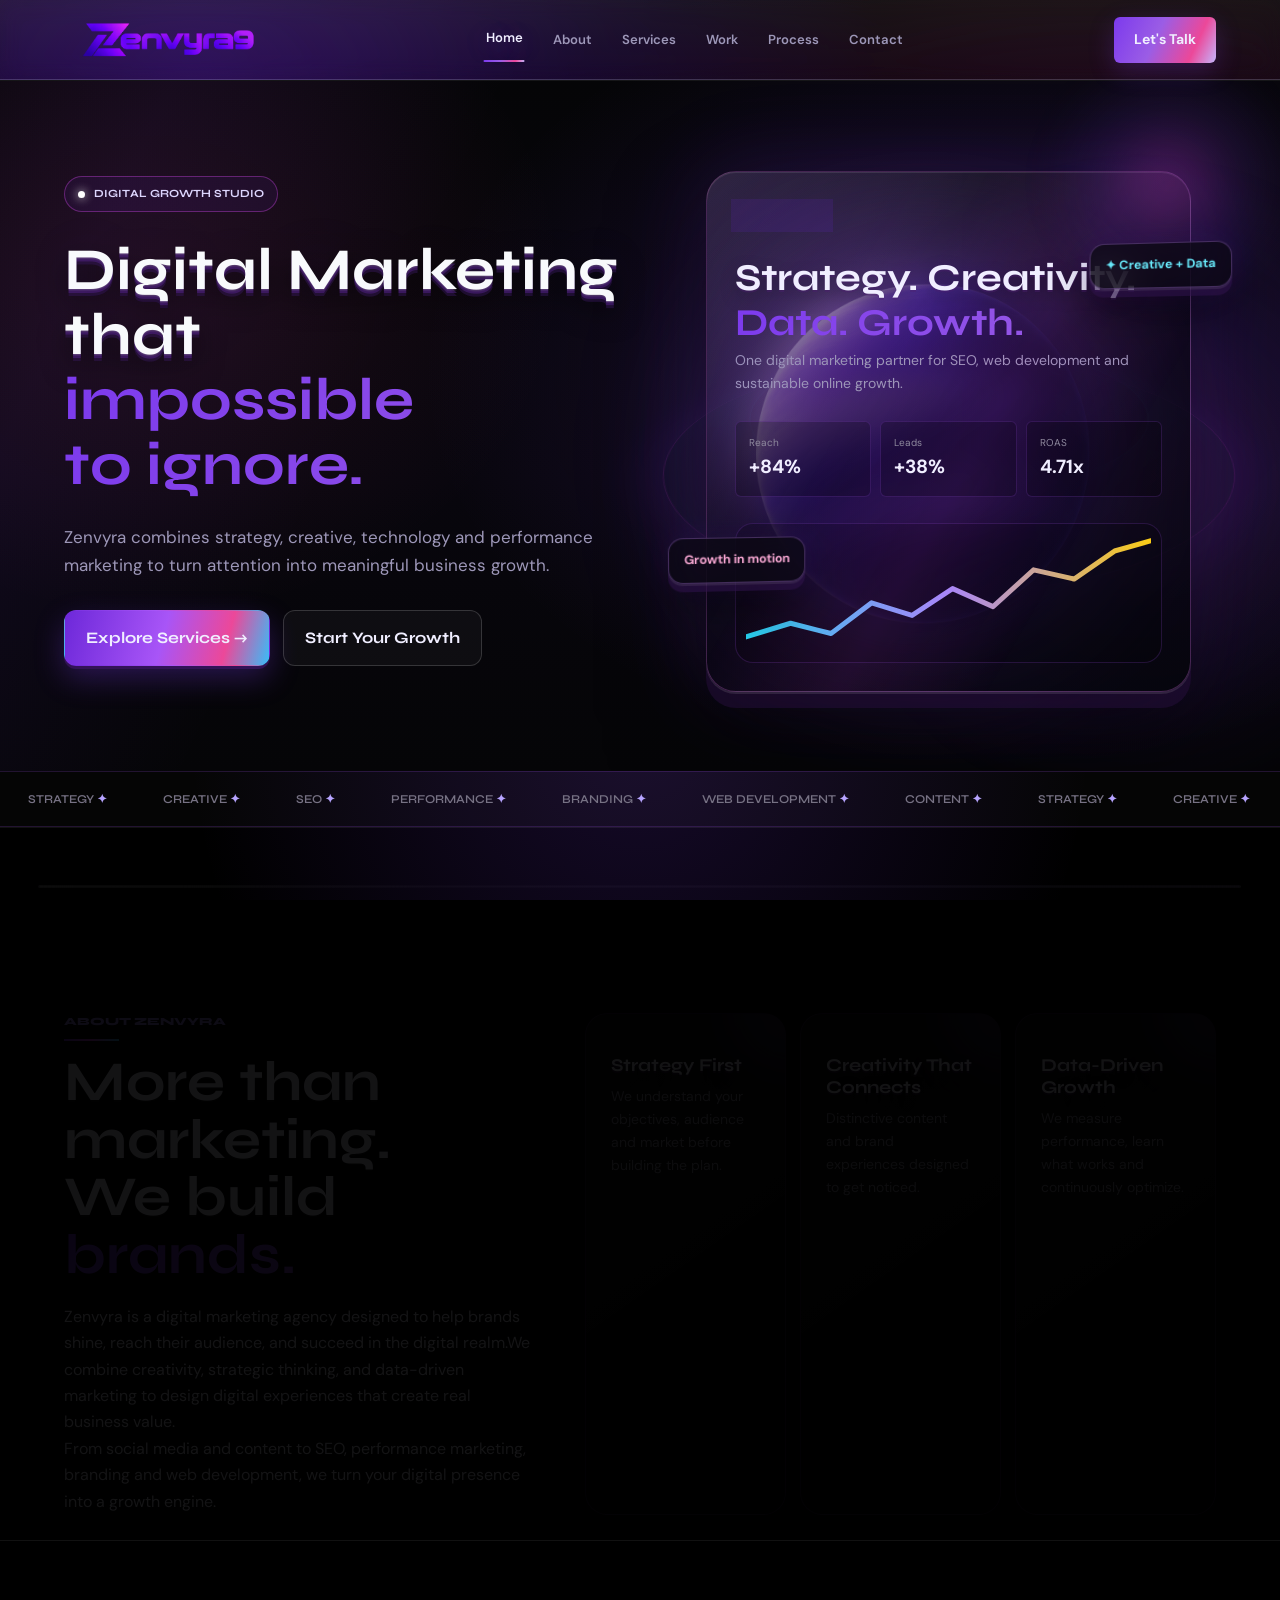
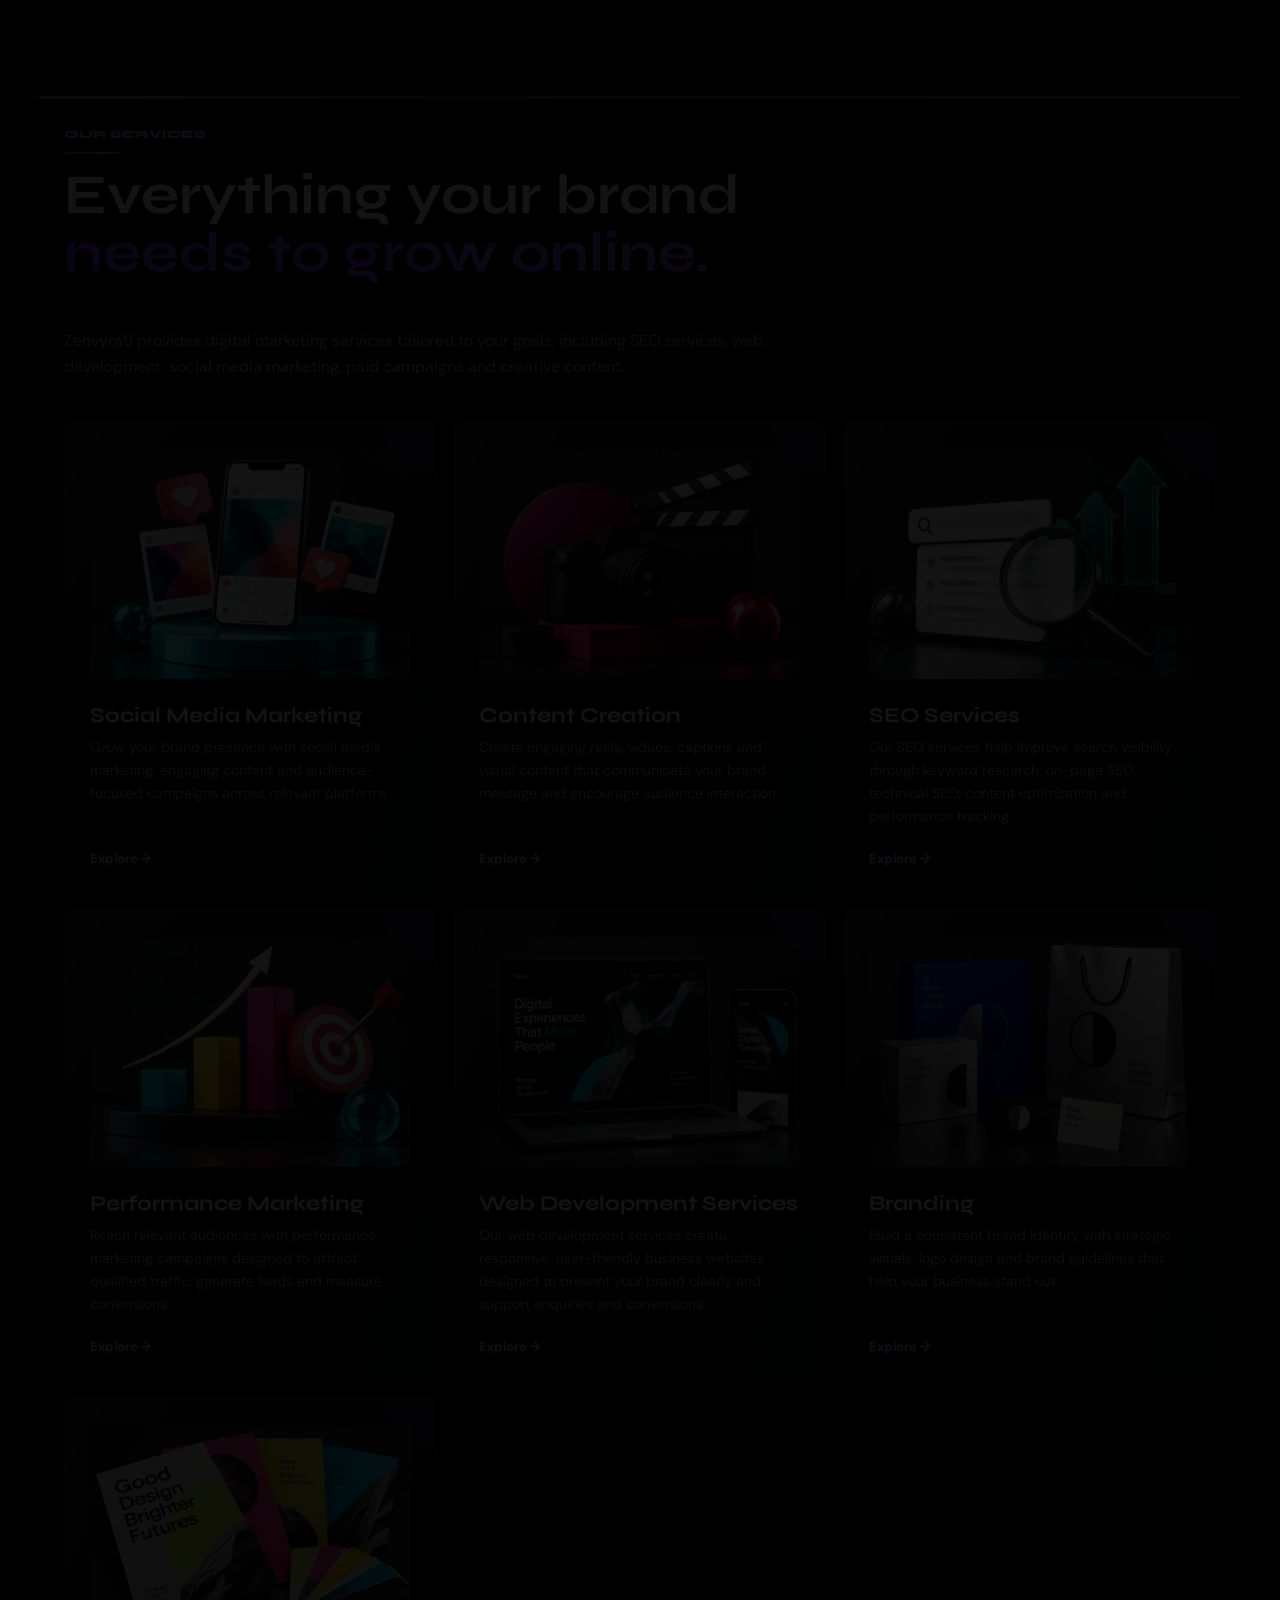
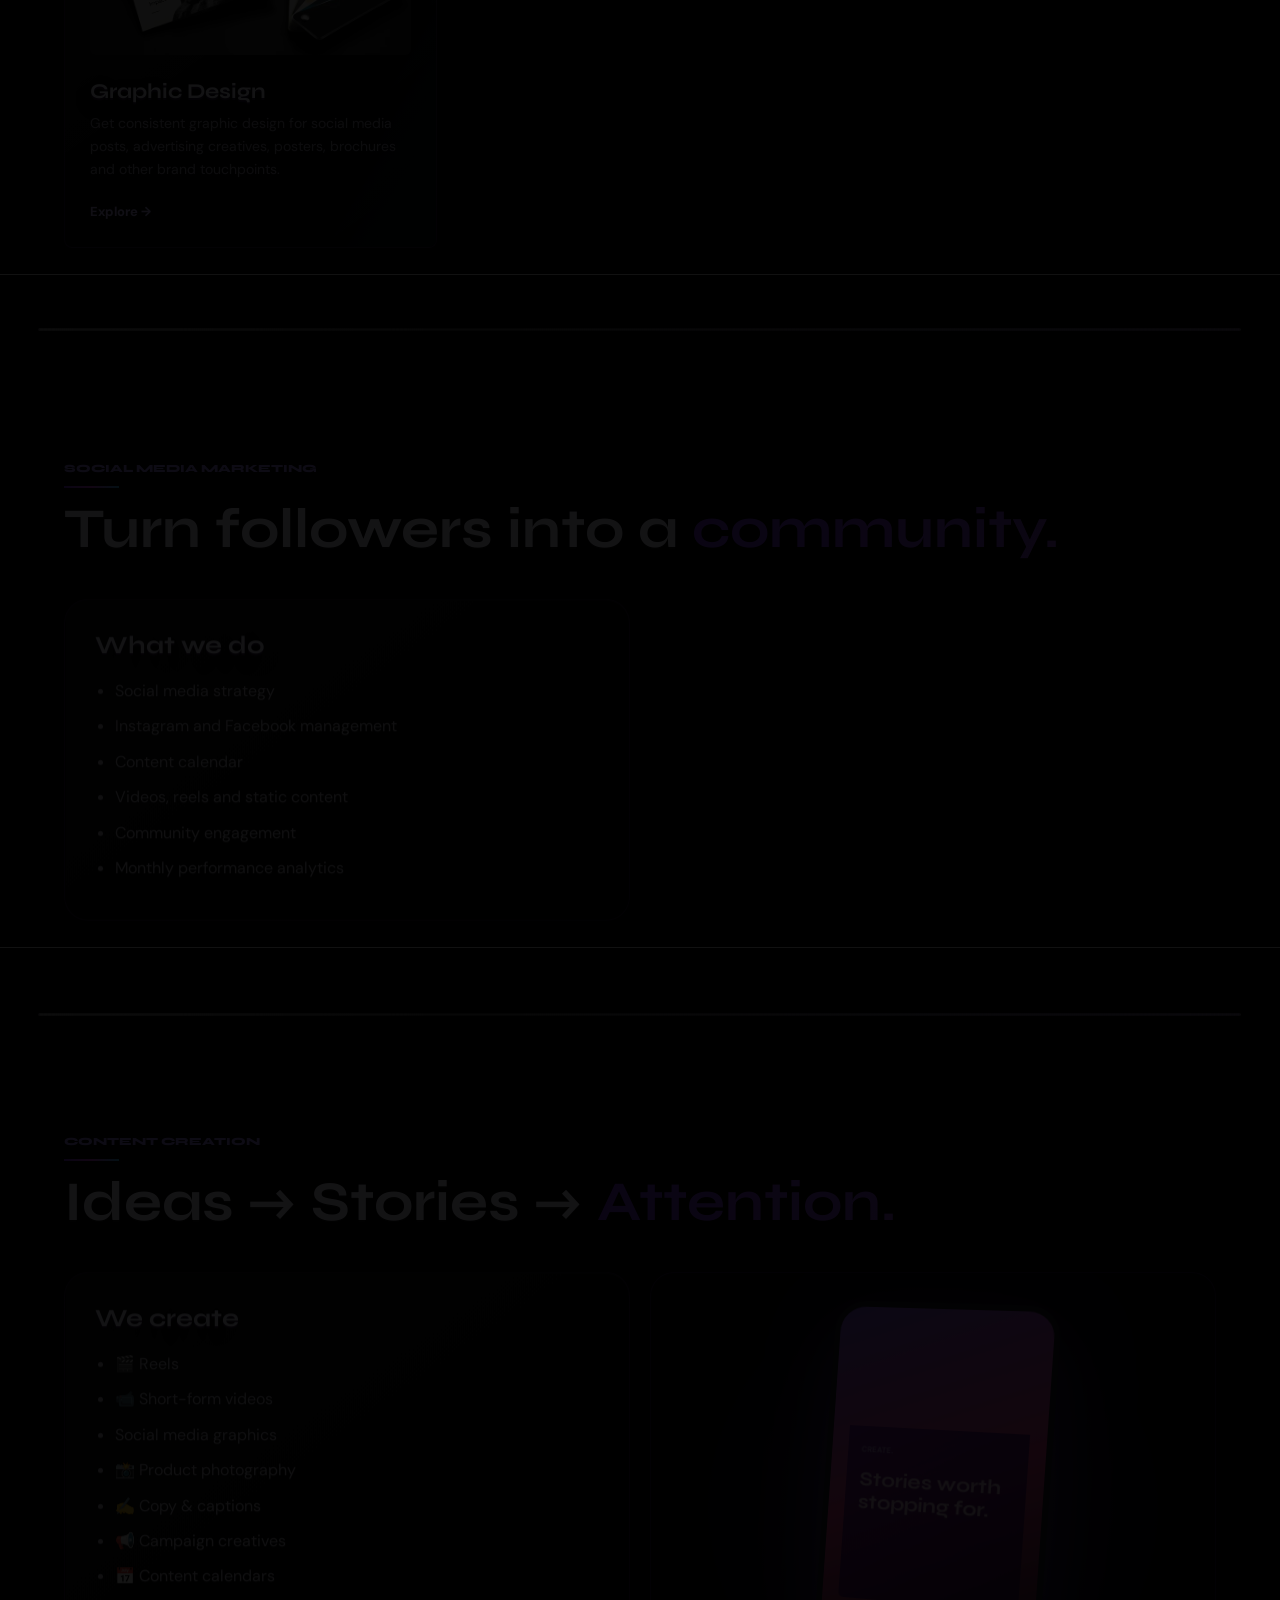
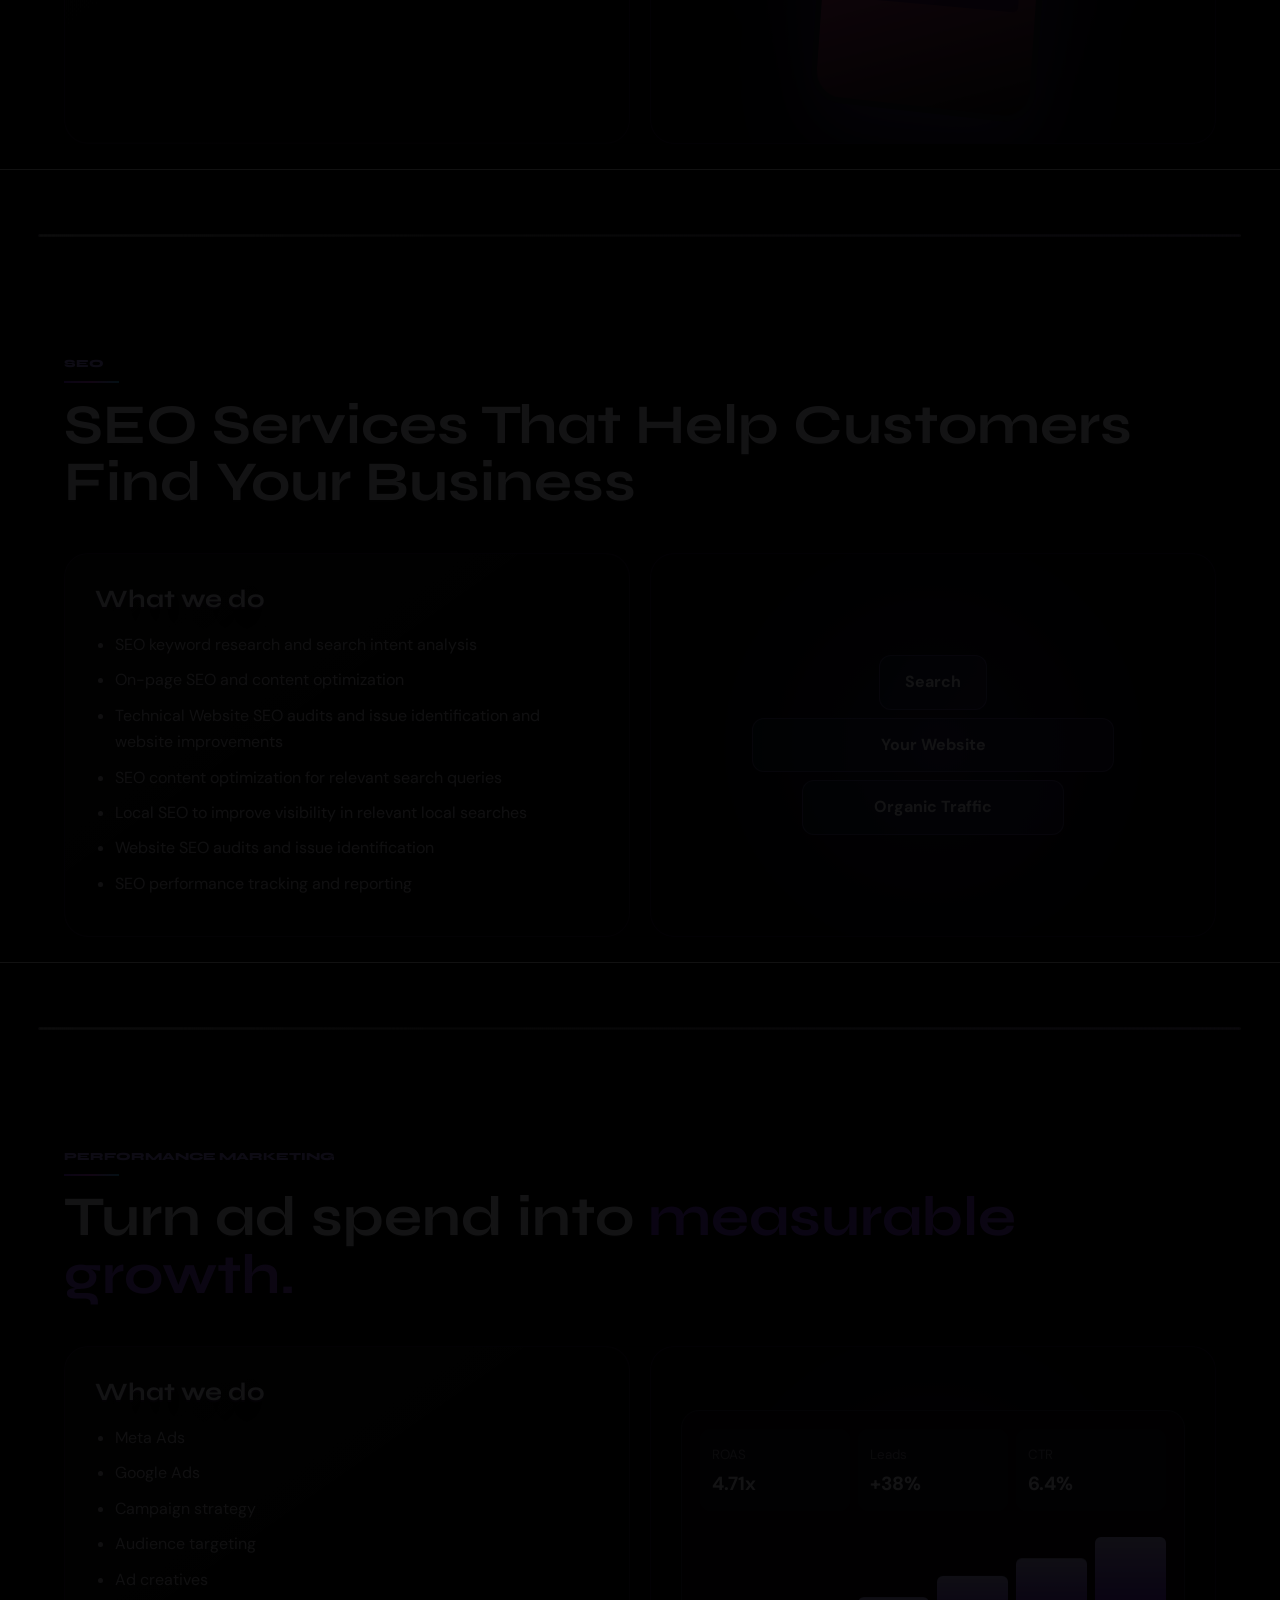
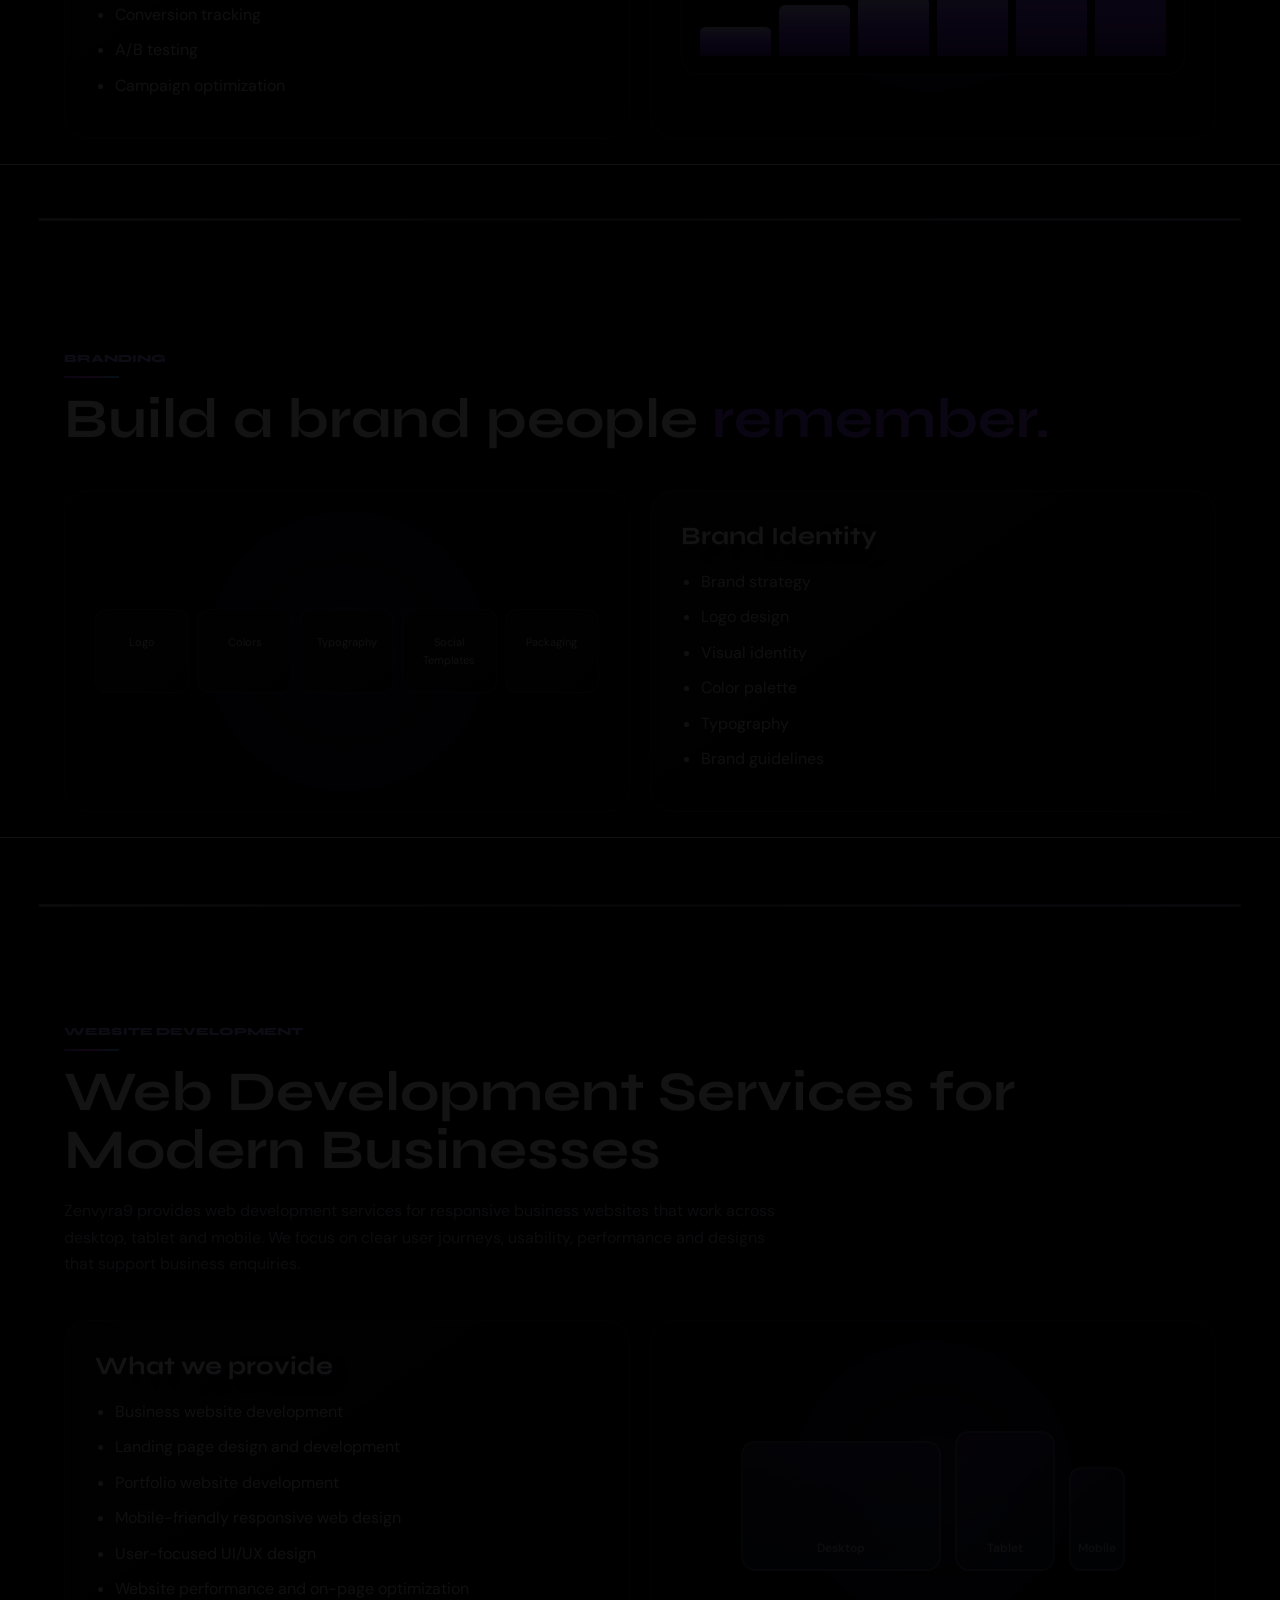
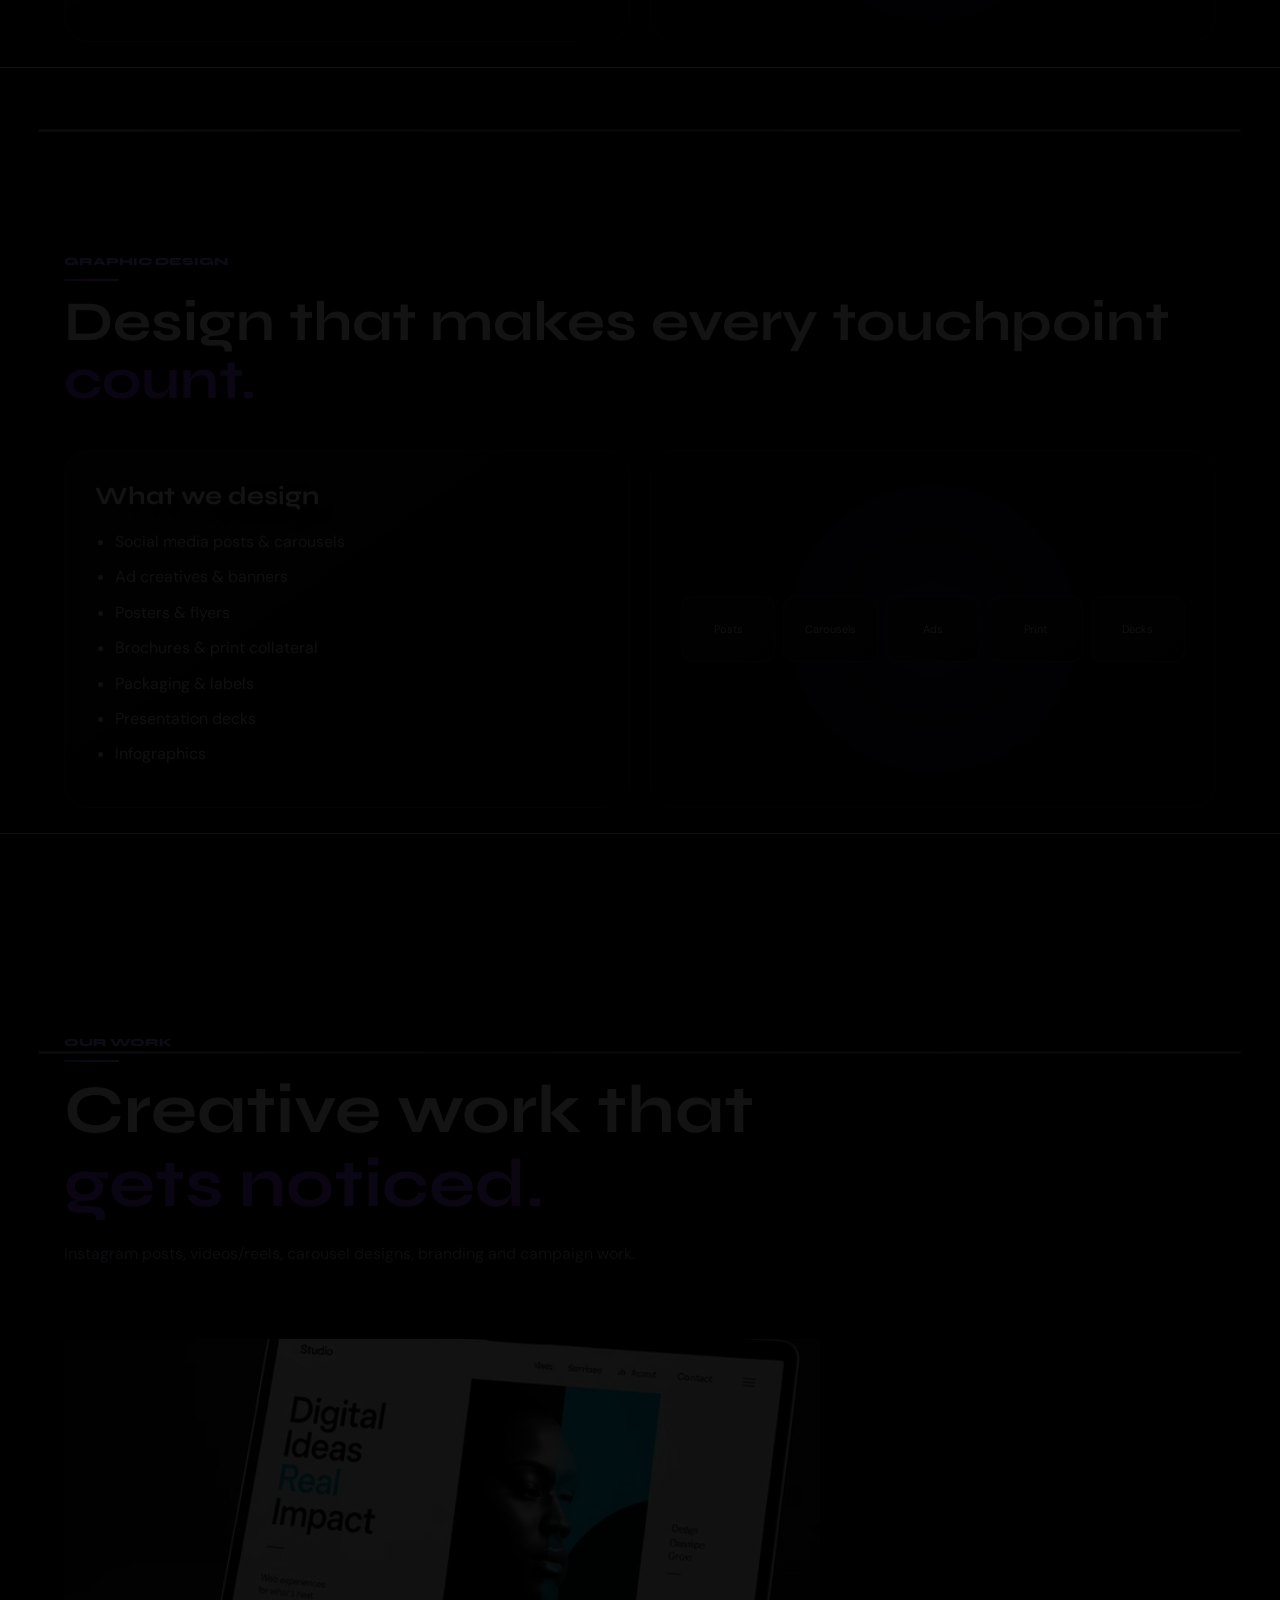
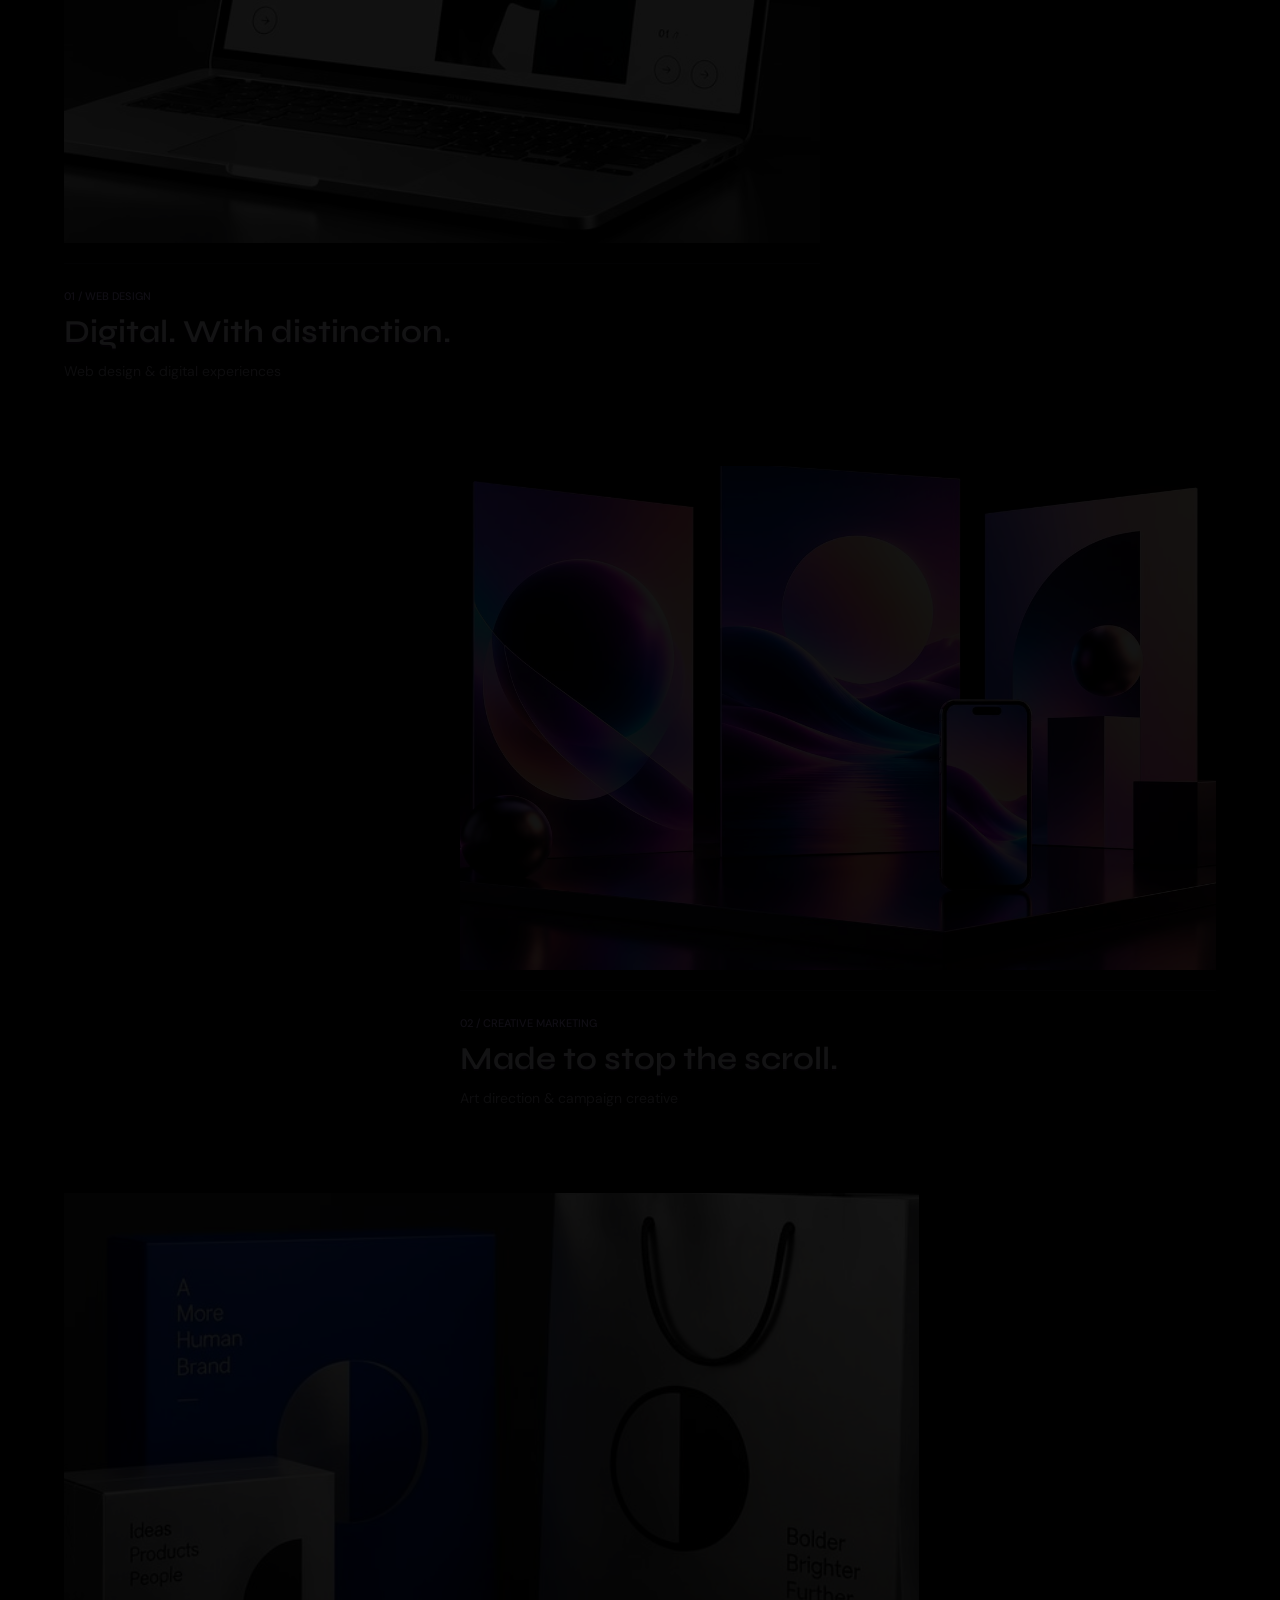
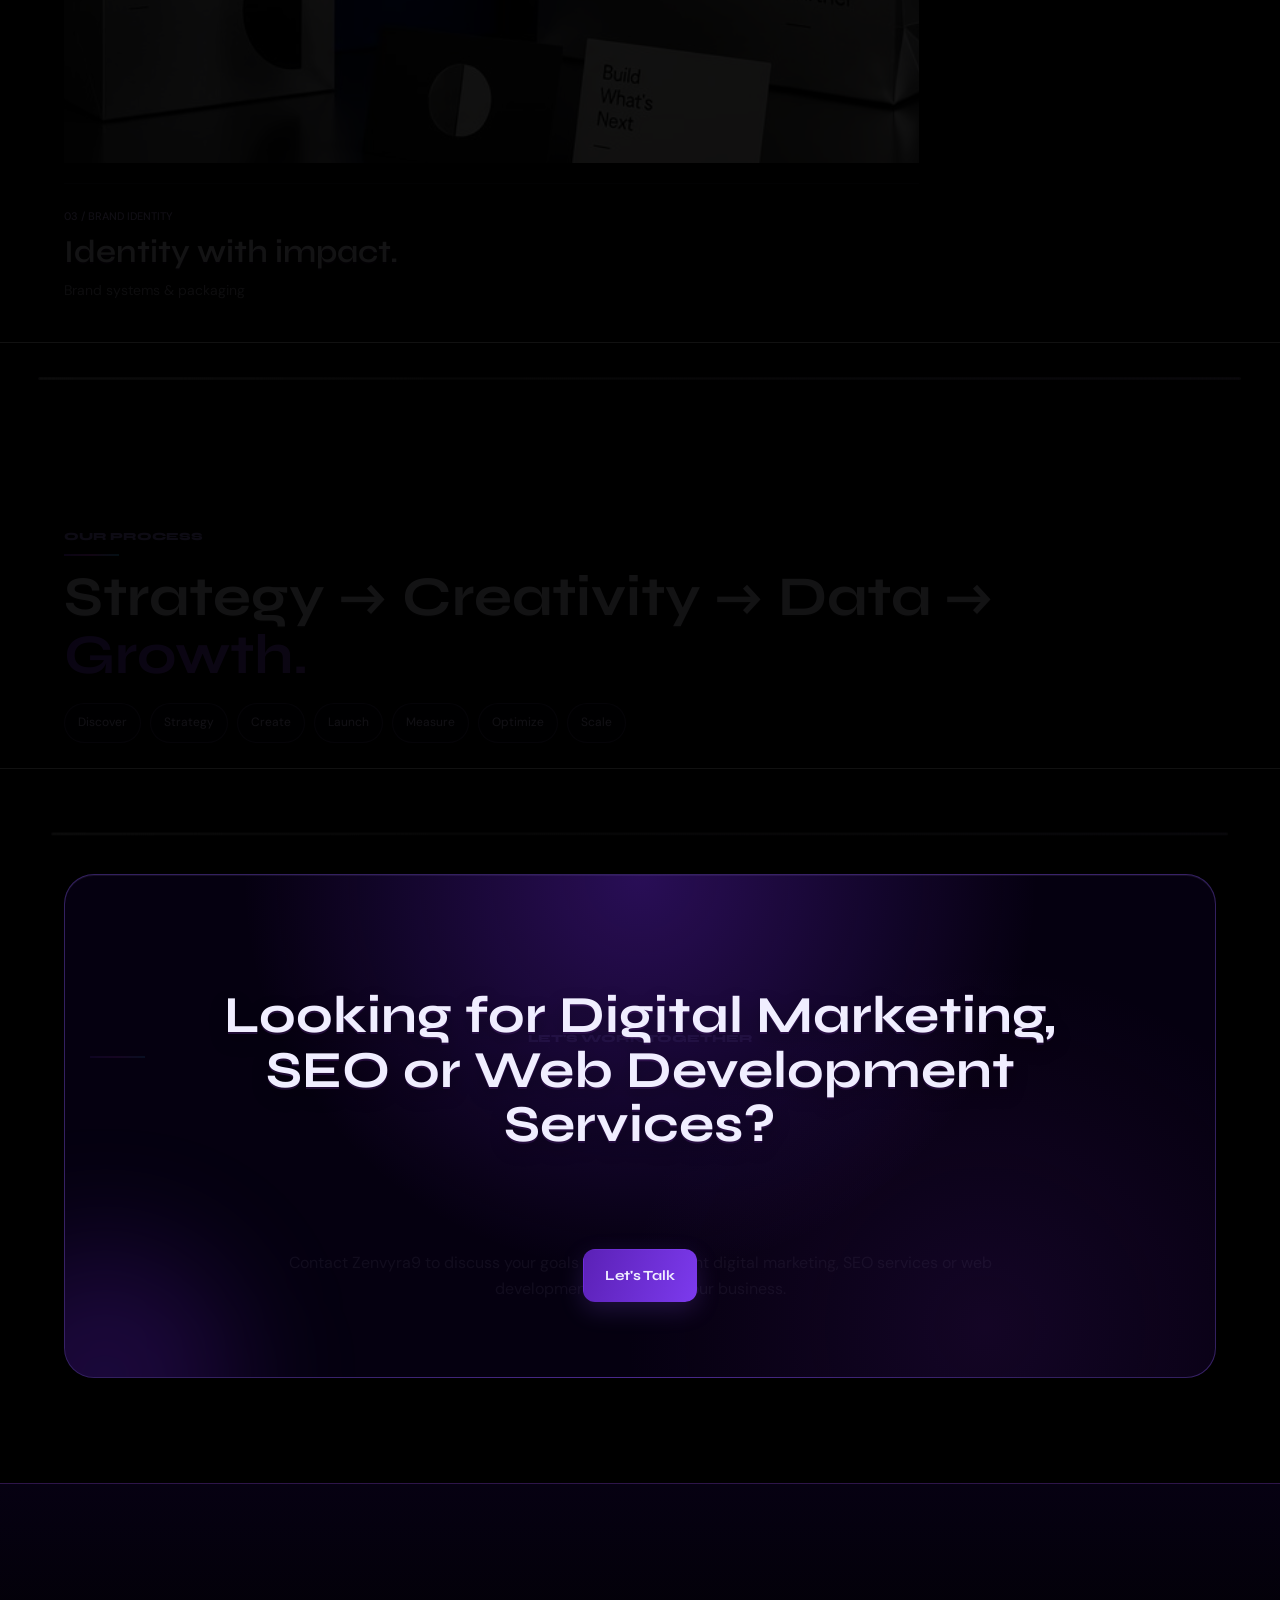
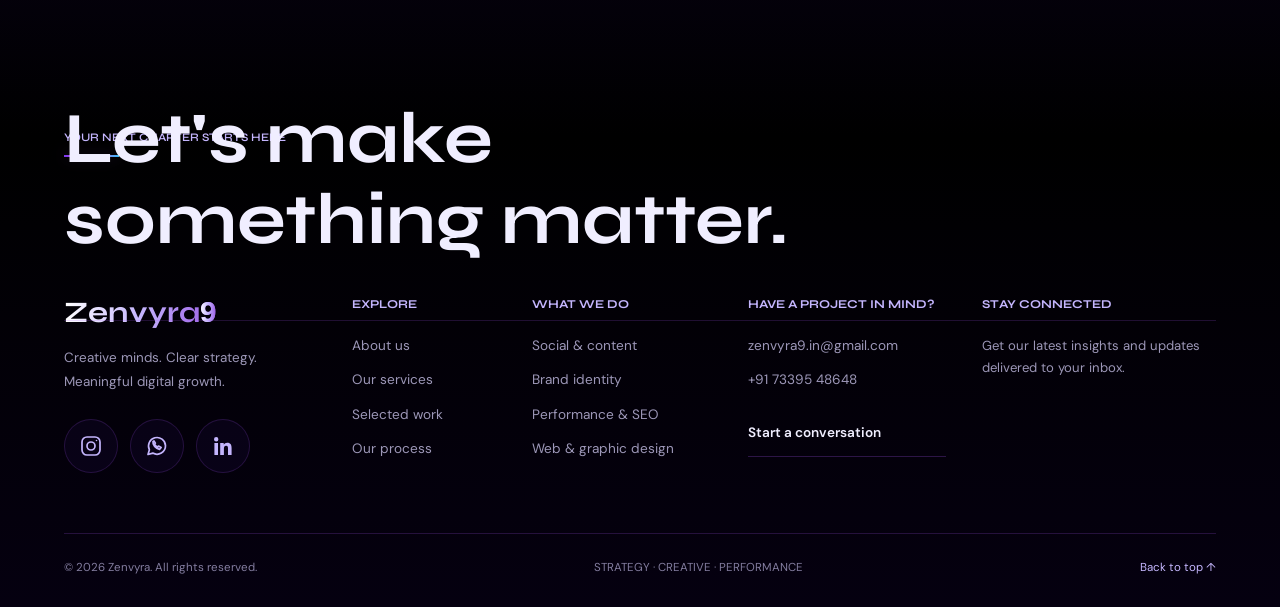
==== index.html @ d514da2b "gsc4" ====
<!doctype html>
<html lang="en">
  <head>
    <meta charset="utf-8" />
    <meta name="viewport" content="width=device-width,initial-scale=1" />
    <!-- title  -->
    <title>Zenvyra9 | Digital Marketing Agency</title>

    <!-- meta description  -->
    <meta
      name="description"
      content="Zenvyra9 is a digital marketing agency offering SEO, Google Ads, Meta Ads, social media marketing, and web development to grow your business. "
    />
    <!-- google fonts -->
    <link rel="preconnect" href="https://fonts.googleapis.com" />
    <link
      href="https://fonts.googleapis.com/css2?family=DM+Sans:wght@400;500;600;700&family=Syne:wght@400;500;600;700;800&display=swap"  
      rel="stylesheet"
    />
    <link rel="stylesheet" href="style.css" />
    <!-- icon -->
    <link rel="icon" href="/favicon.png" type="image/png" />

    <!-- site name -->
    <meta name="og:site_name" content="Zenvyra9" />
    <meta name="application-name" content="Zenvyra9" />

    <!-- canonical tag  -->
    <link rel="canonical" href="https://zenvyra9.vercel.app/" />

    <!-- robot tag -->
    <meta name="robots" content="index,follow" />
    <meta name="robots" content="max-image-preview :large" />

    <!-- opengraph tag  -->
    <meta name="og:type" content="website" />
    <meta name="og:title" content="Zenvyra9 | Digital Marketing Agency" />
    <meta
      name="og:description"
      content="Zenvyra9 is a digital marketing agency offering SEO, Google Ads, Meta Ads, social media marketing, and web development to grow your business.  "
    />
    <meta
      name="og:image"
      content="https://zenvyra9.vercel.app/assets/zenvyralogo.jpg"
    />
    <meta name="og:url" content="https://zenvyra9.vercel.app/" />

    <!-- twittercard tag -->
    <meta name="twitter:card" content="summary_large_image" />
    <meta name="twitter:title" content="Zenvyra9 | Digital Marketing Agency" />
    <meta
      name="twitter:description"
      content="Zenvyra9 is a digital marketing agency offering SEO, Google Ads, Meta Ads, social media marketing, and web development to grow your business. "
    />
    <meta
      name="twitter:image"
      content="https://zenvyra9.vercel.app/assets/zenvyralogo.jpg"
    />
    <meta name="twitter:url" content="https://zenvyra9.vercel.app/" />
    
    <!-- google search console (gsc) -->
    <meta name="google-site-verification" content="MwO74FWhx49kjPl4pyzX75ErLm_T_BGoUOpJpG9tKZI" /> 
  </head>
  <body>
    <header>
      <div class="container navbar">
        <a aria-label="Zenvyra home" class="logo" href="#home">
          <img
            class="navbar-wordmark"
            alt="Zenvyra9"
            src="assets/Zenvyra9 logo.png"
            width="1076"
            height="200"
          />
        </a>
        <button
          aria-controls="primaryNav"
          aria-expanded="false"
          aria-label="Open menu"
          class="nav-toggle"
          type="button"
        >
          <span></span><span></span><span></span>
        </button>
        <nav aria-label="Primary" id="primaryNav">
          <a href="#home">Home</a><a href="#about">About</a
          ><a href="#services">Services</a> <a href="#work">Work</a
          ><a href="#process">Process</a><a href="#contact">Contact</a>
        </nav>
        <a class="talk-btn" data-open-contact="" href="#zenContactModal"
          >Let's Talk
        </a>
      </div>
    </header>
    <div aria-hidden="true" class="zen-contact-modal" id="zenContactModal">
      <div
        aria-labelledby="zenContactTitle"
        aria-modal="true"
        class="zen-contact-shell"
        role="dialog"
      >
        <button
          aria-label="Close contact window"
          class="zen-contact-close"
          type="button"
        >
          ×
        </button>
        <div class="zen-contact-top">
          <div>
            <div class="zen-contact-kicker">LET'S TALK</div>
            <h2 class="zen-contact-title" id="zenContactTitle">
              GIVE US <span class="gold">A BRAND.</span><br />
              WE'LL GIVE YOU<br />
              <span class="pink">A PRESENCE.</span>
            </h2>
            <p class="zen-contact-copy">
              You bring the vision. We bring the strategy, creativity and
              execution to build a brand people remember.
            </p>
            <div class="zen-contact-note">
              <i></i><span>Let's build something meaningful.</span>
            </div>
          </div>
          <div aria-hidden="true" class="zen-contact-art">
            <div class="zen-contact-glow"></div>
            <div class="zen-contact-ring"></div>
            <div class="zen-contact-ring r2"></div>
            <div aria-label="Zenvyra logo" class="zen-contact-core logo-3d">
              <div class="logo-3d-shadow"></div>
              <img
                alt="Zenvyra brand mark"
                height="190"
                src="assets/zenvyralogo.jpg"
                width="190"
              />
            </div>
            <div class="zen-contact-orbit-dot"></div>
          </div>
        </div>
        <div class="zen-contact-body">
          <div class="zen-contact-card">
            <h3>START A CONVERSATION</h3>
            <form class="zen-contact-form" id="zenContactForm">
              <div class="zen-contact-field">
                <input
                  name="name"
                  placeholder="Your Name"
                  required=""
                  type="text"
                />
              </div>
              <div class="zen-contact-field">
                <input
                  name="email"
                  placeholder="Your Email"
                  required=""
                  type="email"
                />
              </div>
              <div class="zen-contact-field">
                <input
                  name="brand"
                  placeholder="Brand / Business"
                  type="text"
                />
              </div>
              <div class="zen-contact-field">
                <select aria-label="What do you need?" name="need">
                  <option value="">What do you need?</option>
                  <option>Social Media Marketing</option>
                  <option>Content Creation</option>
                  <option>SEO</option>
                  <option>Performance Marketing</option>
                  <option>Branding</option>
                  <option>Website Development</option>
                  <option>Graphic Design</option>
                </select>
              </div>
              <div class="zen-contact-field full">
                <textarea
                  name="message"
                  placeholder="Tell us about your project"
                ></textarea>
              </div>
              <button class="zen-contact-submit" type="submit">
                SEND ENQUIRY
              </button>
              <div class="zen-contact-privacy">
                Your details stay private and are used only to respond to your
                enquiry.
              </div>
            </form>
          </div>
          <div class="zen-contact-card">
            <h3>OR REACH US DIRECTLY</h3>
            <div class="zen-contact-direct">
              <div class="zen-contact-direct-item">
                <small>WHATSAPP</small>
                <a
                  href="https://wa.me/917339548648"
                  rel="noopener"
                  target="_blank"
                  >Chat with us instantly</a
                >
                <p>Quick project conversations</p>
              </div>
              <div class="zen-contact-direct-item">
                <small>EMAIL</small>
                <a href="mailto:zenvyra9.in@gmail.com">zenvyra9.in@gmail.com</a>
                <p>Send your brief anytime</p>
              </div>
              <div class="zen-contact-direct-item">
                <small>CALL</small>
                <a href="tel:+917339548648">+91 73395 48648</a>
                <p>Speak directly with us</p>
              </div>
              <div class="zen-contact-direct-item">
                <small>INSTAGRAM</small>
                <a
                  href="https://instagram.com/zenvyra9"
                  rel="noopener"
                  target="_blank"
                  >@zenvyra9</a
                >
                <p>See our latest creative work</p>
              </div>
            </div>
          </div>
        </div>
        <div class="zen-contact-bottom">
          <span
            ><strong>You bring the ambition.</strong> We'll build the
            presence.</span
          >
          <span
            >ZENVYRA9 · DIGITAL MARKETING · SEO SERVICES · WEB DEVELOPMENT</span
          >
        </div>
      </div>
    </div>
    <main id="main">
      <section id="home">
        <div class="container hero">
          <div class="reveal">
            <span class="badge">DIGITAL GROWTH STUDIO</span>
            <h1>
              Digital Marketing that<br /><span class="gradient"
                >impossible to ignore.</span
              >
            </h1>
            <p>
              Zenvyra combines strategy, creative, technology and performance
              marketing to turn attention into meaningful business growth.
            </p>
            <div class="buttons">
              <a class="btn btn-primary" href="#services">Explore Services →</a>
              <a class="btn btn-secondary" href="#contact"
                >Start Your Growth
              </a>
            </div>
          </div>
          <div class="hero-visual reveal">
            <div aria-hidden="true" class="hero-planet">
              <img
                alt="Zenvyra bg planet"
                height="1024"
                loading="lazy"
                src="assets/violet-neptune.png"
                width="1024"
              />
            </div>
            <div class="floating-tag tag1">✦ Creative + Data</div>
            <div class="floating-tag tag2">Growth in motion</div>
            <div class="hero-card">
              <div class="card-top">
                <span class="live"
                  ><span class="live-dot">●</span> LIVE GROWTH</span
                >
              </div>
              <h2>
                Strategy. Creativity.<br /><span class="gradient"
                  >Data. Growth.</span
                >
              </h2>
              <p>
                One digital marketing partner for SEO, web development and
                sustainable online growth.
              </p>
              <div class="metric-row">
                <div class="metric">
                  <small>Reach</small><strong>+84%</strong>
                </div>
                <div class="metric">
                  <small>Leads</small><strong>+38%</strong>
                </div>
                <div class="metric">
                  <small>ROAS</small><strong>4.71x</strong>
                </div>
              </div>
              <div class="chart">
                <svg preserveaspectratio="none" viewbox="0 0 500 140">
                  <defs>
                    <lineargradient id="lineGrad" x1="0" x2="1">
                      <stop stop-color="#22d3ee"></stop>
                      <stop offset=".5" stop-color="#a78bfa"></stop>
                      <stop offset="1" stop-color="#facc15"></stop>
                    </lineargradient>
                  </defs>
                  <polyline
                    fill="none"
                    points="0,122 55,108 105,113 155,82 205,94 255,65 305,76 355,45 405,54 455,22 500,8"
                    stroke="url(#lineGrad)"
                    stroke-linecap="round"
                    stroke-linejoin="round"
                    stroke-width="6"
                  ></polyline>
                </svg>
              </div>
            </div>
          </div>
        </div>
      </section>
      <div class="trust-strip">
        <div class="marquee">
          <span>STRATEGY <b>✦</b></span
          ><span>CREATIVE <b>✦</b></span
          ><span>SEO <b>✦</b></span
          ><span>PERFORMANCE <b>✦</b></span
          ><span>BRANDING <b>✦</b></span
          ><span>WEB DEVELOPMENT <b>✦</b></span
          ><span>CONTENT <b>✦</b></span
          ><span>STRATEGY <b>✦</b></span
          ><span>CREATIVE <b>✦</b></span
          ><span>SEO <b>✦</b></span
          ><span>PERFORMANCE <b>✦</b></span
          ><span>BRANDING <b>✦</b></span
          ><span>WEB DEVELOPMENT <b>✦</b></span
          ><span>CONTENT <b>✦</b></span>
        </div>
      </div>
      <section id="about">
        <div class="container about-grid">
          <div class="reveal">
            <div class="section-label">ABOUT ZENVYRA</div>
            <h2 class="section-title">
              More than marketing.<br />We build
              <span class="gradient">brands.</span>
            </h2>
            <p class="about-text">
              Zenvyra is a digital marketing agency designed to help brands
              shine, reach their audience, and succeed in the digital realm.We
              combine creativity, strategic thinking, and data-driven marketing
              to design digital experiences that create real business value.
            </p>
            <p class="about-text">
              From social media and content to SEO, performance marketing,
              branding and web development, we turn your digital presence into a
              growth engine.
            </p>
          </div>
          <div class="about-cards reveal">
            <div class="card">
              <div class="card-icon"></div>
              <h3>Strategy First</h3>
              <p>
                We understand your objectives, audience and market before
                building the plan.
              </p>
            </div>
            <div class="card">
              <div class="card-icon"></div>
              <h3>Creativity That Connects</h3>
              <p>
                Distinctive content and brand experiences designed to get
                noticed.
              </p>
            </div>
            <div class="card">
              <div class="card-icon"></div>
              <h3>Data-Driven Growth</h3>
              <p>
                We measure performance, learn what works and continuously
                optimize.
              </p>
            </div>
          </div>
        </div>
      </section>
      <section id="services">
        <div class="container">
          <div class="section-label reveal">OUR SERVICES</div>
          <h2 class="section-title reveal">
            Everything your brand<br /><span class="gradient"
              >needs to grow online.</span
            >
          </h2>
          <br />
          <p class="section-description reveal">
            Zenvyra9 provides digital marketing services tailored to your goals,
            including SEO services, web development, social media marketing,
            paid campaigns and creative content.
          </p>
          <div class="services-grid">
            <div class="card service-card reveal">
              <div class="service-photo">
                <img
                  alt="Social Media Marketing"
                  height="512"
                  loading="lazy"
                  src="assets/social.jpg"
                  width="512"
                />
              </div>
              <h3>Social Media Marketing</h3>
              <p>
                Grow your brand presence with social media marketing, engaging
                content and audience-focused campaigns across relevant
                platforms.
              </p>
              <a class="explore" href="#social">Explore →</a>
            </div>
            <div class="card service-card reveal">
              <div class="service-photo">
                <img
                  alt="Content Creation"
                  height="512"
                  loading="lazy"
                  src="assets/content.jpg"
                  width="512"
                />
              </div>
              <h3>Content Creation</h3>
              <p>
                Create engaging reels, videos, captions and visual content that
                communicate your brand message and encourage audience
                interaction.
              </p>
              <a class="explore" href="#content">Explore →</a>
            </div>
            <div class="card service-card reveal">
              <div class="service-photo">
                <img
                  alt="SEO services"
                  height="512"
                  loading="lazy"
                  src="assets/seo.jpg"
                  width="512"
                />
              </div>
              <h3>SEO Services</h3>
              <p>
                Our SEO services help improve search visibility through keyword
                research, on-page SEO, technical SEO, content optimization and
                performance tracking.
              </p>
              <a class="explore" href="#seo">Explore →</a>
            </div>
            <div class="card service-card reveal">
              <div class="service-photo">
                <img
                  alt="Performance Marketing"
                  height="512"
                  loading="lazy"
                  src="assets/performance.jpg"
                  width="512"
                />
              </div>
              <h3>Performance Marketing</h3>
              <p>
                Reach relevant audiences with performance marketing campaigns
                designed to attract qualified traffic, generate leads and
                measure conversions.
              </p>
              <a class="explore" href="#performance">Explore →</a>
            </div>
            <div class="card service-card reveal">
              <div class="service-photo">
                <img
                  alt="Web development services"
                  height="512"
                  loading="lazy"
                  src="assets/website.jpg"
                  width="512"
                />
              </div>
              <h3>Web Development Services</h3>
              <p>
                Our web development services create responsive, user-friendly
                business websites designed to present your brand clearly and
                support enquiries and conversions.
              </p>
              <a class="explore" href="#website">Explore →</a>
            </div>
            <div class="card service-card reveal">
              <div class="service-photo">
                <img
                  alt="Branding"
                  height="512"
                  loading="lazy"
                  src="assets/branding.jpg"
                  width="512"
                />
              </div>
              <h3>Branding</h3>
              <p>
                Build a consistent brand identity with strategic visuals, logo
                design and brand guidelines that help your business stand out.
              </p>
              <a class="explore" href="#branding">Explore →</a>
            </div>
            <div class="card service-card reveal">
              <div class="service-photo">
                <img
                  alt="Graphic Design"
                  height="512"
                  loading="lazy"
                  src="assets/design.jpg"
                  width="512"
                />
              </div>
              <h3>Graphic Design</h3>
              <p>
                Get consistent graphic design for social media posts,
                advertising creatives, posters, brochures and other brand
                touchpoints.
              </p>
              <a class="explore" href="#design">Explore →</a>
            </div>
          </div>
        </div>
      </section>
      <section class="detail" id="social">
        <div class="container">
          <div class="section-label">SOCIAL MEDIA MARKETING</div>
          <h2 class="section-title">
            Turn followers into a <span class="gradient">community.</span>
          </h2>
          <div class="detail-grid">
            <div class="detail-box reveal">
              <h3>What we do</h3>
              <ul>
                <li>Social media strategy</li>
                <li>Instagram and Facebook management</li>
                <li>Content calendar</li>
                <li>Videos, reels and static content</li>
                <li>Community engagement</li>
                <li>Monthly performance analytics</li>
              </ul>
            </div>
          </div>
        </div>
      </section>
      <section class="detail" id="content">
        <div class="container">
          <div class="section-label">CONTENT CREATION</div>
          <h2 class="section-title">
            Ideas → Stories → <span class="gradient">Attention.</span>
          </h2>
          <div class="detail-grid">
            <div class="detail-box reveal">
              <h3>We create</h3>
              <ul>
                <li>🎬 Reels</li>
                <li>📹 Short-form videos</li>
                <li>Social media graphics</li>
                <li>📸 Product photography</li>
                <li>✍️ Copy &amp; captions</li>
                <li>📢 Campaign creatives</li>
                <li>📅 Content calendars</li>
              </ul>
            </div>
            <div class="visual reveal">
              <div class="phone">
                <div class="phone-screen">
                  <div class="phone-notch"></div>
                  <div class="phone-account">
                    <span class="phone-avatar">Z</span><span>zenvyra</span
                    ><span class="phone-menu">•••</span>
                  </div>
                  <div class="phone-feed">
                    <article class="phone-post">
                      <span class="post-label">CREATE.</span>
                      <h4>Stories worth<br />stopping for.</h4>
                      <div class="post-art">✦</div>
                    </article>
                    <article class="phone-post">
                      <span class="post-label">CONNECT.</span>
                      <h4>Your brand.<br />Their next obsession.</h4>
                      <div class="post-art">◎</div>
                    </article>
                    <article class="phone-post">
                      <span class="post-label">GROW.</span>
                      <h4>Big ideas.<br />Real impact.</h4>
                      <div class="post-art"></div>
                    </article>
                  </div>
                  <div class="phone-actions">
                    <span>♡   ◯   </span><span>♧</span>
                  </div>
                  <div class="phone-caption">
                    <strong>zenvyra</strong
                    ><span class="phone-typing"
                      >Making your next scroll unforgettable.</span
                    >
                  </div>
                  <div class="phone-home"></div>
                </div>
              </div>
            </div>
          </div>
        </div>
      </section>
      <section class="detail" id="seo">
        <div class="container">
          <div class="section-label">SEO</div>
          <h2 class="section-title">
            SEO Services That Help Customers Find Your Business
          </h2>
          <div class="detail-grid">
            <div class="detail-box reveal">
              <h3>What we do</h3>
              <ul>
                <li>SEO keyword research and search intent analysis</li>
                <li>On-page SEO and content optimization</li>
                <li>
                  Technical Website SEO audits and issue identification and
                  website improvements
                </li>
                <li>SEO content optimization for relevant search queries</li>
                <li>
                  Local SEO to improve visibility in relevant local searches
                </li>
                <li>Website SEO audits and issue identification</li>
                <li>SEO performance tracking and reporting</li>
              </ul>
            </div>
            <div class="visual reveal">
              <div class="funnel">
                <div>Search</div>
                <div>Your Website</div>
                <div>Organic Traffic</div>
              </div>
            </div>
          </div>
        </div>
      </section>
      <section class="detail" id="performance">
        <div class="container">
          <div class="section-label">PERFORMANCE MARKETING</div>
          <h2 class="section-title">
            Turn ad spend into <span class="gradient">measurable growth.</span>
          </h2>
          <div class="detail-grid">
            <div class="detail-box reveal">
              <h3>What we do</h3>
              <ul>
                <li>Meta Ads</li>
                <li>Google Ads</li>
                <li>Campaign strategy</li>
                <li>Audience targeting</li>
                <li>Ad creatives</li>
                <li>Conversion tracking</li>
                <li>A/B testing</li>
                <li>Campaign optimization</li>
              </ul>
            </div>
            <div class="visual reveal">
              <div class="dashboard">
                <div class="stats">
                  <div class="stat">
                    <small>ROAS</small><br /><strong>4.71x</strong>
                  </div>
                  <div class="stat">
                    <small>Leads</small><br /><strong>+38%</strong>
                  </div>
                  <div class="stat">
                    <small>CTR</small><br /><strong>6.4%</strong>
                  </div>
                </div>
                <div class="bars">
                  <div class="bar b1"></div>
                  <div class="bar b2"></div>
                  <div class="bar b3"></div>
                  <div class="bar b4"></div>
                  <div class="bar b5"></div>
                  <div class="bar b6"></div>
                </div>
              </div>
            </div>
          </div>
        </div>
      </section>
      <section class="detail" id="branding">
        <div class="container">
          <div class="section-label">BRANDING</div>
          <h2 class="section-title">
            Build a brand people <span class="gradient">remember.</span>
          </h2>
          <div class="detail-grid">
            <div class="visual reveal">
              <div class="brand-board">
                <div>Logo</div>
                <div>Colors</div>
                <div>Typography</div>
                <div>Social Templates</div>
                <div>Packaging</div>
              </div>
            </div>
            <div class="detail-box reveal">
              <h3>Brand Identity</h3>
              <ul>
                <li>Brand strategy</li>
                <li>Logo design</li>
                <li>Visual identity</li>
                <li>Color palette</li>
                <li>Typography</li>
                <li>Brand guidelines</li>
              </ul>
            </div>
          </div>
        </div>
      </section>
      <section class="detail" id="website">
        <div class="container">
          <div class="section-label">WEBSITE DEVELOPMENT</div>
          <h2 class="section-title">
            Web Development Services for Modern Businesses
          </h2>
          <p class="section-description">
            Zenvyra9 provides web development services for responsive business
            websites that work across desktop, tablet and mobile. We focus on
            clear user journeys, usability, performance and designs that support
            business enquiries.
          </p>
          <div class="detail-grid">
            <div class="detail-box reveal">
              <h3>What we provide</h3>
              <ul>
                <li>Business website development</li>
                <li>Landing page design and development</li>
                <li>Portfolio website development</li>
                <li>Mobile-friendly responsive web design</li>
                <li>User-focused UI/UX design</li>
                <li>Website performance and on-page optimization</li>
              </ul>
            </div>
            <div class="visual reveal">
              <div aria-hidden="true" class="device-icons">
                <span class="dev dev-desktop">Desktop</span
                ><span class="dev dev-tablet">Tablet</span
                ><span class="dev dev-mobile">Mobile</span>
              </div>
            </div>
          </div>
        </div>
      </section>
      <section class="detail" id="design">
        <div class="container">
          <div class="section-label">GRAPHIC DESIGN</div>
          <h2 class="section-title">
            Design that makes every touchpoint
            <span class="gradient">count.</span>
          </h2>
          <div class="detail-grid">
            <div class="detail-box reveal">
              <h3>What we design</h3>
              <ul>
                <li>Social media posts &amp; carousels</li>
                <li>Ad creatives &amp; banners</li>
                <li>Posters &amp; flyers</li>
                <li>Brochures &amp; print collateral</li>
                <li>Packaging &amp; labels</li>
                <li>Presentation decks</li>
                <li>Infographics</li>
              </ul>
            </div>
            <div class="visual reveal">
              <div class="brand-board">
                <div>Posts</div>
                <div>Carousels</div>
                <div>Ads</div>
                <div>Print</div>
                <div>Decks</div>
              </div>
            </div>
          </div>
        </div>
      </section>
      <section id="work">
        <div class="container">
          <div class="section-label">OUR WORK</div>
          <h2 class="section-title">
            Creative work that <span class="gradient">gets noticed.</span>
          </h2>
          <p class="section-description">
            Instagram posts, videos/reels, carousel designs, branding and
            campaign work.
          </p>
          <div class="work-showcase">
            <article class="work-project work-project-web">
              <div class="work-media" data-parallax="0.12">
                <img
                  alt="Web design"
                  height="1024"
                  loading="lazy"
                  src="assets/work-web.jpg"
                  width="1440"
                />
              </div>
              <div class="work-caption">
                <span class="work-number">01 / WEB DESIGN</span>
                <h3>Digital. With distinction.</h3>
                <p>Web design &amp; digital experiences</p>
              </div>
            </article>
            <article class="work-project work-project-creative">
              <div class="work-media" data-parallax="0.09">
                <img
                  alt="Creative marketing"
                  height="1024"
                  loading="lazy"
                  src="assets/work-creative.jpg"
                  width="1440"
                />
              </div>
              <div class="work-caption">
                <span class="work-number">02 / CREATIVE MARKETING</span>
                <h3>Made to stop the scroll.</h3>
                <p>Art direction &amp; campaign creative</p>
              </div>
            </article>
            <article class="work-project work-project-brand">
              <div class="work-media" data-parallax="0.11">
                <img
                  alt="Brand identity"
                  height="1024"
                  loading="lazy"
                  src="assets/branding.jpg"
                  width="1440"
                />
              </div>
              <div class="work-caption">
                <span class="work-number">03 / BRAND IDENTITY</span>
                <h3>Identity with impact.</h3>
                <p>Brand systems &amp; packaging</p>
              </div>
            </article>
          </div>
        </div>
      </section>
      <section id="process">
        <div class="container">
          <div class="section-label">OUR PROCESS</div>
          <h2 class="section-title">
            Strategy → Creativity → Data → <span class="gradient">Growth.</span>
          </h2>
          <div class="process reveal">
            <span>Discover</span><span>Strategy</span><span>Create</span
            ><span>Launch</span><span>Measure</span><span>Optimize</span
            ><span>Scale</span>
          </div>
        </div>
      </section>
      <section id="contact">
        <div class="container">
          <div class="cta">
            <div class="section-label">LET'S WORK TOGETHER</div>
            <h2>
              Looking for Digital Marketing, SEO or Web Development Services?
            </h2>
            <p class="section-description">
              Contact Zenvyra9 to discuss your goals and find the right digital
              marketing, SEO services or web development solution for your
              business.
            </p>
            <a
              class="btn btn-primary talk-btn"
              data-open-contact=""
              href="#zenContactModal"
              >Let's Talk
            </a>
          </div>
        </div>
      </section>
    </main>
    <footer class="studio-footer" id="footer">
      <div class="container">
        <div class="studio-footer-lead">
          <span class="section-label">YOUR NEXT CHAPTER STARTS HERE</span>
          <a
            class="footer-invitation"
            data-open-contact=""
            href="#zenContactModal"
            >Let's make<br />something matter.</a
          >
        </div>
        <div class="studio-footer-grid">
          <div class="studio-footer-brand">
            <a aria-label="Zenvyra home" class="logo" href="#home"
              ><span
                >Zenvyra<span
                  style="
                    font-family:
                      &quot;Franklin Gothic Medium&quot;,
                      &quot;Arial Narrow&quot;, Arial, sans-serif;
                  "
                  >9</span
                ></span
              ></a
            >
            <p>
              Creative minds. Clear strategy.<br />Meaningful digital growth.
            </p>
            <div class="studio-socials">
              <a
                aria-label="Instagram"
                href="https://instagram.com/zenvyra9"
                rel="noopener"
                target="_blank"
                title="Instagram"
                ><svg
                  aria-hidden="true"
                  fill="none"
                  height="22"
                  stroke="currentColor"
                  stroke-linecap="round"
                  stroke-linejoin="round"
                  stroke-width="1.7"
                  viewbox="0 0 24 24"
                  width="22"
                >
                  <rect height="18" rx="5" width="18" x="3" y="3"></rect>
                  <circle cx="12" cy="12" r="4"></circle>
                  <circle
                    cx="17.5"
                    cy="6.5"
                    fill="currentColor"
                    r=".8"
                    stroke="none"
                  ></circle></svg
              ></a>
              <a
                aria-label="WhatsApp"
                href="https://wa.me/917339548648"
                rel="noopener"
                target="_blank"
                title="WhatsApp"
                ><svg
                  aria-hidden="true"
                  fill="none"
                  height="22"
                  stroke="currentColor"
                  stroke-linecap="round"
                  stroke-linejoin="round"
                  stroke-width="1.7"
                  viewbox="0 0 24 24"
                  width="22"
                >
                  <path
                    d="M20.5 11.6a8.5 8.5 0 0 1-12.7 7.5L3 20.5l1.4-4.7A8.5 8.5 0 1 1 20.5 11.6Z"
                  ></path>
                  <path
                    d="M8 7.5c-.5 3.8 2.7 7 6.5 7.8l1.7-1.8-2.7-1.4-.8 1c-1.8-.8-2.6-1.7-3.2-3.1l.9-.9L9 7Z"
                  ></path></svg
              ></a>
              <a
                aria-label="LinkedIn"
                href="https://www.linkedin.com/company/zenvyra9/"
                rel="noopener"
                target="_blank"
                title="LinkedIn"
                ><svg
                  aria-hidden="true"
                  fill="currentColor"
                  height="22"
                  viewBox="0 0 24 24"
                  width="22"
                >
                  <path
                    d="M5.2 3a2.2 2.2 0 1 0 0 4.4 2.2 2.2 0 0 0 0-4.4ZM3.4 9h3.6v12H3.4V9Zm5.8 0h3.5v1.6h.1a3.8 3.8 0 0 1 3.4-1.9c3.7 0 4.4 2.4 4.4 5.5V21H17v-6c0-1.4 0-3.2-1.9-3.2s-2.2 1.5-2.2 3.1V21H9.2V9Z"
                  /></svg
              ></a>
            </div>
          </div>
          <div>
            <h3>Explore</h3>
            <a href="#about">About us</a><a href="#services">Our services</a
            ><a href="#work">Selected work</a><a href="#process">Our process</a>
          </div>
          <div>
            <h3>What we do</h3>
            <a href="#social">Social &amp; content</a
            ><a href="#branding">Brand identity</a
            ><a href="#performance">Performance &amp; SEO</a
            ><a href="#website">Web &amp; graphic design</a>
          </div>
          <div class="studio-footer-contact">
            <h3>Have a project in mind?</h3>
            <a class="footer-email" href="mailto:zenvyra9.in@gmail.com"
              >zenvyra9.in@gmail.com</a
            >
            <a href="tel:+917339548648">+91 73395 48648</a>
            <a
              class="footer-project"
              data-open-contact=""
              href="#zenContactModal"
              >Start a conversation <span aria-hidden="true"></span
            ></a>
          </div>
          <div class="studio-footer-subscribe">
            <h3>Stay connected</h3>
            <p class="footer-subscribe-desc">
              Get our latest insights and updates delivered to your inbox.
            </p>
            <form class="footer-email-form"></form>
          </div>
        </div>
        <div class="studio-footer-bottom">
          <span>© 2026 Zenvyra. All rights reserved.</span>
          <span>STRATEGY · CREATIVE · PERFORMANCE</span>
          <a aria-label="Back to top" href="#home">Back to top ↑</a>
        </div>
      </div>
    </footer>
    <script src="vendor/gsap.min.js"></script>
    <script src="vendor/ScrollTrigger.min.js"></script>
    <script src="script.js"></script>
  </body>
</html>
---- style.css ----
:root {
  --bg: #000000;
  --bg2: #070010;
  --text: #f0eeff;
  --muted: #9d97b8;
  --line: rgba(139, 92, 246, 0.18);
  --purple: #9b5de5;
  --purple2: #6d28d9;
  --purple3: #c4b5fd;
  --pink: #a855f7;
  --cyan: #a855f7;
  --yellow: #c4b5fd;
  --green: #7c3aed;
  --radius: 24px;
  --container: min(1180px, 92vw);
  /* Loader & Cursor */
  --loader-bg: #000000;
  --cursor-color: #9b5de5;
}

* {
  margin: 0;
  padding: 0;
  box-sizing: border-box;
  scroll-behavior: smooth;
}

html {
  background: var(--bg);
}

body {
  font-family: "DM Sans", Arial, sans-serif;
  color: var(--text);
  background:
    radial-gradient(
      ellipse at 10% 0%,
      rgba(109, 40, 217, 0.28) 0%,
      transparent 45%
    ),
    radial-gradient(
      ellipse at 90% 20%,
      rgba(88, 28, 135, 0.18) 0%,
      transparent 40%
    ),
    radial-gradient(
      ellipse at 50% 80%,
      rgba(76, 0, 112, 0.15) 0%,
      transparent 50%
    ),
    #000000;
  line-height: 1.65;
  overflow-x: hidden;
  cursor: none;
}

body:before {
  content: "";
  position: fixed;
  inset: 0;
  pointer-events: none;
  opacity: 0.25;
  background-image:
    linear-gradient(rgba(255, 255, 255, 0.025) 1px, transparent 1px),
    linear-gradient(90deg, rgba(255, 255, 255, 0.025) 1px, transparent 1px);
  background-size: 55px 55px;
  mask-image: linear-gradient(to bottom, #000, transparent 80%);
}

a {
  text-decoration: none;
  color: inherit;
}

.container {
  width: var(--container);
  margin: auto;
}

.gradient {
  background: linear-gradient(110deg, #c4b5fd, #9b5de5, #7c3aed, #c4b5fd);
  background-size: 300% 300%;
  -webkit-background-clip: text;
  background-clip: text;
  -webkit-text-fill-color: transparent;
  animation: gradientShift 6s ease infinite;
}

@keyframes gradientShift {
  0%,
  100% {
    background-position: 0% 50%;
  }

  50% {
    background-position: 100% 50%;
  }
}

@keyframes float {
  0%,
  100% {
    transform: translateY(0);
  }

  50% {
    transform: translateY(-13px);
  }
}

@keyframes pulse {
  0%,
  100% {
    transform: scale(0.96);
    opacity: 0.55;
  }

  50% {
    transform: scale(1.06);
    opacity: 0.9;
  }
}

@keyframes marquee {
  to {
    transform: translateX(-50%);
  }
}

@keyframes reveal {
  from {
    opacity: 0;
    transform: translateY(28px);
  }

  to {
    opacity: 1;
    transform: none;
  }
}

header {
  position: sticky;
  top: 0;
  z-index: 1000;
  background: rgba(0, 0, 0, 0.82);
  backdrop-filter: blur(24px);
  border-bottom: 1px solid rgba(139, 92, 246, 0.2);
}

.navbar {
  height: 76px;
  display: flex;
  align-items: center;
  justify-content: space-between;
}

.logo {
  display: flex;
  align-items: center;
  gap: 11px;
  font: 700 21px "Syne";
}

.logo-box {
  width: 42px;
  height: 42px;
  border-radius: 13px;
  padding: 1px;
  background: linear-gradient(135deg, #7c3aed, #9b5de5, #6d28d9);
  box-shadow: 0 0 30px rgba(139, 92, 246, 0.45);
}

.logo-box img {
  width: 100%;
  height: 100%;
  object-fit: cover;
  border-radius: 12px;
}

.logo span {
  background: linear-gradient(90deg, #fff, #c4b5fd, #9b5de5);
  -webkit-background-clip: text;
  -webkit-text-fill-color: transparent;
}

nav {
  display: flex;
  gap: 30px;
}

nav a {
  font-size: 14px;
  color: #c7c3d3;
  transition: 0.25s;
}

nav a:hover {
  color: #fff;
}

.talk-btn,
.btn-primary {
  position: relative;
  overflow: hidden;
  background: linear-gradient(110deg, #5b21b6, #7c3aed, #6d28d9);
  background-size: 200% 200%;
  animation: gradientShift 5s ease infinite;
  box-shadow:
    0 10px 30px rgba(109, 40, 217, 0.45),
    0 0 0 1px rgba(196, 181, 253, 0.15);
}

.talk-btn {
  padding: 12px 19px;
  border-radius: 12px;
  font-weight: 700;
  font-size: 14px;
}

.hero {
  min-height: 760px;
  display: grid;
  grid-template-columns: 1.03fr 0.97fr;
  align-items: center;
  gap: 50px;
  position: relative;
}

.hero:after {
  content: "";
  position: absolute;
  width: 520px;
  height: 520px;
  right: -120px;
  top: 70px;
  background: radial-gradient(
    circle,
    rgba(109, 40, 217, 0.18),
    transparent 65%
  );
  filter: blur(15px);
  pointer-events: none;
}

.badge {
  display: inline-flex;
  align-items: center;
  gap: 9px;
  padding: 8px 13px;
  border: 1px solid rgba(167, 139, 250, 0.35);
  border-radius: 99px;
  background: rgba(139, 92, 246, 0.08);
  color: #d8ccff;
  font-size: 11px;
  font-weight: 700;
  letter-spacing: 1.2px;
}

.badge:before {
  content: "";
  width: 7px;
  height: 7px;
  border-radius: 50%;
  background: #9b5de5;
  box-shadow: 0 0 12px rgba(155, 93, 229, 0.8);
}

.hero h1 {
  font: 700 clamp(52px, 7vw, 82px)/0.98 "Syne";
  letter-spacing: -4px;
  margin: 25px 0;
}

.hero p {
  max-width: 610px;
  color: var(--muted);
  font-size: 17px;
}

.buttons {
  display: flex;
  gap: 13px;
  margin-top: 31px;
  flex-wrap: wrap;
}

.btn {
  padding: 14px 21px;
  border-radius: 12px;
  font-weight: 700;
  display: inline-flex;
  align-items: center;
  gap: 8px;
  transition: 0.3s;
  border: 1px solid transparent;
}

.btn-secondary {
  border-color: rgba(255, 255, 255, 0.16);
  background: rgba(255, 255, 255, 0.035);
}

.btn:hover {
  transform: translateY(-4px);
  box-shadow: 0 16px 35px rgba(0, 0, 0, 0.25);
}

.hero-visual {
  height: 500px;
  position: relative;
  display: grid;
  place-items: center;
}

.orb {
  position: absolute;
  border-radius: 50%;
  filter: blur(8px);
  animation: pulse 5s ease-in-out infinite;
}

.orb.one {
  width: 330px;
  height: 330px;
  background: radial-gradient(
    circle,
    rgba(109, 40, 217, 0.65),
    transparent 68%
  );
}

.orb.two {
  width: 250px;
  height: 250px;
  background: radial-gradient(
    circle,
    rgba(139, 92, 246, 0.32),
    transparent 65%
  );
  transform: translate(150px, -100px);
}

.orb.three {
  width: 220px;
  height: 220px;
  background: radial-gradient(circle, rgba(88, 28, 135, 0.4), transparent 65%);
  transform: translate(-170px, 120px);
}

.hero-card {
  width: min(470px, 94%);
  padding: 28px;
  border-radius: 28px;
  position: relative;
  z-index: 2;
  background: linear-gradient(
    145deg,
    rgba(255, 255, 255, 0.12),
    rgba(255, 255, 255, 0.035)
  );
  border: 1px solid rgba(255, 255, 255, 0.16);
  box-shadow:
    0 35px 100px rgba(0, 0, 0, 0.42),
    0 0 70px rgba(124, 58, 237, 0.22);
  backdrop-filter: blur(18px);
  transform: rotate(-2deg);
  animation: float 6s ease-in-out infinite;
}

.hero-card:before {
  content: "";
  position: absolute;
  inset: 0;
  border-radius: inherit;
  background: linear-gradient(
    120deg,
    rgba(109, 40, 217, 0.12),
    transparent 35%,
    rgba(139, 92, 246, 0.08)
  );
  pointer-events: none;
}

.card-top {
  display: flex;
  align-items: center;
  justify-content: space-between;
  gap: 15px;
}

.mini-brand {
  display: flex;
  align-items: center;
  gap: 10px;
  font-weight: 700;
}

.mini-brand img {
  width: 50px;
  height: 50px;
  border-radius: 14px;
}

.live {
  font-size: 10px;
  padding: 6px 9px;
  border-radius: 99px;
  background: rgba(109, 40, 217, 0.14);
  border: 1px solid rgba(139, 92, 246, 0.35);
  color: #c4b5fd;
}

.hero-card h2 {
  font: 700 38px "Syne";
  margin-top: 24px;
}

.hero-card p {
  font-size: 14px;
  margin-top: 4px;
}

.metric-row {
  display: grid;
  grid-template-columns: repeat(3, 1fr);
  gap: 9px;
  margin: 26px 0;
}

.metric {
  padding: 13px;
  border-radius: 14px;
  background: rgba(0, 0, 0, 0.22);
  border: 1px solid var(--line);
}

.metric small {
  display: block;
  color: #8f8a9e;
  font-size: 10px;
}

.metric strong {
  font-size: 19px;
}

.chart {
  height: 140px;
  border-radius: 18px;
  background: rgba(0, 0, 0, 0.18);
  border: 1px solid var(--line);
  padding: 10px;
}

.chart svg {
  width: 100%;
  height: 100%;
}

.floating-tag {
  position: absolute;
  z-index: 4;
  padding: 11px 14px;
  border-radius: 14px;
  background: rgba(12, 9, 22, 0.9);
  border: 1px solid rgba(255, 255, 255, 0.14);
  box-shadow: 0 15px 40px #0008;
  font-size: 12px;
  font-weight: 700;
}

.tag1 {
  right: 0;
  top: 80px;
  color: #67e8f9;
}

.tag2 {
  left: 0;
  bottom: 95px;
  color: #f9a8d4;
}

.trust-strip {
  padding: 20px 0;
  border-top: 1px solid var(--line);
  border-bottom: 1px solid var(--line);
  overflow: hidden;
  background: rgba(255, 255, 255, 0.018);
}

.marquee {
  display: flex;
  width: max-content;
  animation: marquee 28s linear infinite;
}

.marquee span {
  font: 600 12px "Syne";
  letter-spacing: 2px;
  color: #777284;
  padding: 0 28px;
  white-space: nowrap;
}

.marquee b {
  color: #b7a4ff;
}

section {
  padding: 105px 0;
  border-top: 1px solid rgba(255, 255, 255, 0.065);
  position: relative;
}

.section-label {
  color: #a78bfa;
  font-size: 11px;
  font-weight: 800;
  letter-spacing: 2px;
}

.section-title {
  font: 700 clamp(38px, 5vw, 62px)/1.03 "Syne";
  letter-spacing: -2.5px;
  margin: 12px 0 20px;
}

.section-description {
  color: var(--muted);
  max-width: 720px;
}

.about-grid {
  display: grid;
  grid-template-columns: 0.85fr 1.15fr;
  gap: 55px;
}

.about-text p {
  color: var(--muted);
  margin-bottom: 18px;
}

.about-cards {
  display: grid;
  grid-template-columns: repeat(3, 1fr);
  gap: 14px;
}

.card {
  background: linear-gradient(
    145deg,
    rgba(255, 255, 255, 0.075),
    rgba(255, 255, 255, 0.025)
  );
  border: 1px solid var(--line);
  border-radius: 22px;
  padding: 25px;
  transition: 0.35s;
  position: relative;
  overflow: hidden;
}

.card:after {
  content: "";
  position: absolute;
  width: 130px;
  height: 130px;
  right: -70px;
  top: -70px;
  border-radius: 50%;
  background: rgba(139, 92, 246, 0.18);
  filter: blur(20px);
}

.card:hover {
  transform: translateY(-8px);
  border-color: rgba(167, 139, 250, 0.5);
  box-shadow: 0 25px 60px rgba(0, 0, 0, 0.28);
}

.card-icon {
  font-size: 28px;
  margin-bottom: 15px;
}

.card h3 {
  font: 700 18px "Syne";
  margin-bottom: 9px;
}

.card p {
  color: #9994a8;
  font-size: 14px;
}

.services-grid {
  display: grid;
  grid-template-columns: repeat(3, 1fr);
  gap: 16px;
  margin-top: 42px;
}

.service-card {
  min-height: 330px;
  display: flex;
  flex-direction: column;
}

.service-image {
  height: 135px;
  border-radius: 18px;
  margin-bottom: 20px;
  display: grid;
  place-items: center;
  font-size: 48px;
  background:
    radial-gradient(
      circle at 30% 30%,
      rgba(109, 40, 217, 0.25),
      transparent 38%
    ),
    radial-gradient(
      circle at 70% 60%,
      rgba(139, 92, 246, 0.2),
      transparent 42%
    ),
    rgba(5, 0, 15, 0.9);
  border: 1px solid rgba(139, 92, 246, 0.2);
  position: relative;
  overflow: hidden;
}

.service-image:after {
  content: "";
  position: absolute;
  width: 90px;
  height: 90px;
  border-radius: 50%;
  border: 1px solid rgba(255, 255, 255, 0.16);
  animation: pulse 4s infinite;
}

.service-card h3 {
  font: 700 21px "Syne";
  margin-bottom: 8px;
}

.service-card p {
  color: #9994a8;
  font-size: 14px;
}

.explore {
  margin-top: auto;
  padding-top: 20px;
  color: #c4b5fd;
  font-weight: 700;
  font-size: 13px;
}

.detail {
  scroll-margin-top: 80px;
}

.detail-grid {
  display: grid;
  grid-template-columns: 1fr 1fr;
  gap: 20px;
  margin-top: 42px;
}

.detail-box,
.visual {
  min-height: 310px;
  padding: 30px;
  border-radius: 24px;
  background: linear-gradient(
    145deg,
    rgba(255, 255, 255, 0.065),
    rgba(255, 255, 255, 0.022)
  );
  border: 1px solid var(--line);
  position: relative;
  overflow: hidden;
}

.detail-box h3 {
  font: 700 25px "Syne";
  margin-bottom: 18px;
}

.detail-box ul {
  padding-left: 20px;
  color: #c4c0ce;
}

.detail-box li {
  margin: 9px 0;
}

.process {
  display: flex;
  flex-wrap: wrap;
  gap: 9px;
  margin-top: 18px;
}

.process span {
  padding: 9px 13px;
  border-radius: 99px;
  border: 1px solid rgba(167, 139, 250, 0.35);
  background: rgba(139, 92, 246, 0.08);
  color: #d8ccff;
  font-size: 12px;
}

.visual {
  display: grid;
  place-items: center;
  background:
    radial-gradient(
      circle at center,
      rgba(139, 92, 246, 0.18),
      transparent 62%
    ),
    rgba(8, 6, 15, 0.8);
}

.phone {
  width: 190px;
  height: 335px;
  border: 6px solid #1d1928;
  border-radius: 32px;
  background: linear-gradient(160deg, #8b5cf6, #ec4899 45%, #111);
  padding: 11px;
  transform: rotate(5deg);
  box-shadow: 0 25px 70px rgba(139, 92, 246, 0.35);
  animation: float 5s ease-in-out infinite;
}

.phone-screen {
  height: 100%;
  border-radius: 23px;
  background: linear-gradient(180deg, #21152f, #08070d);
  padding: 19px;
  display: flex;
  flex-direction: column;
  justify-content: end;
}

.phone-screen h4 {
  font: 700 22px "Syne";
}

.funnel {
  width: 100%;
  display: flex;
  flex-direction: column;
  align-items: center;
  gap: 8px;
}

.funnel div {
  padding: 13px 25px;
  border-radius: 12px;
  text-align: center;
  background: linear-gradient(
    90deg,
    rgba(34, 211, 238, 0.1),
    rgba(139, 92, 246, 0.16)
  );
  border: 1px solid rgba(167, 139, 250, 0.4);
  font-weight: 700;
}

.funnel div:nth-child(2) {
  width: 72%;
}

.funnel div:nth-child(3) {
  width: 52%;
}

.dashboard {
  width: 100%;
  padding: 18px;
  border-radius: 18px;
  background: #0d0b16;
  border: 1px solid #30283e;
}

.stats {
  display: grid;
  grid-template-columns: repeat(3, 1fr);
  gap: 8px;
}

.stat {
  padding: 12px;
  border-radius: 11px;
  background: #15121f;
}

.stat small {
  color: #817b91;
}

.stat strong {
  font-size: 19px;
}

.bars {
  height: 125px;
  display: flex;
  align-items: end;
  gap: 8px;
  margin-top: 20px;
}

.bar {
  flex: 1;
  border-radius: 6px 6px 0 0;
  background: linear-gradient(180deg, #c4b5fd, #7c3aed, #4c1d95);
  animation: barPulse 2.5s ease-in-out infinite alternate;
}

.b1 {
  height: 30%;
}

.b2 {
  height: 42%;
}

.b3 {
  height: 50%;
}

.b4 {
  height: 65%;
}

.b5 {
  height: 78%;
}

.b6 {
  height: 95%;
}

@keyframes barPulse {
  to {
    filter: brightness(1.25);
    transform: scaleY(1.04);
  }
}

.brand-board {
  width: 100%;
  display: grid;
  grid-template-columns: repeat(5, 1fr);
  gap: 8px;
}

.brand-board div {
  padding: 23px 6px;
  border-radius: 12px;
  background: linear-gradient(145deg, #171320, #0d0b14);
  border: 1px solid var(--line);
  text-align: center;
  font-size: 11px;
  color: #c8c3d2;
}

.device-icons {
  font-size: 68px;
  animation: float 4s ease-in-out infinite;
}

.cta {
  text-align: center;
  padding: 75px 25px;
  border-radius: 30px;
  border: 1px solid rgba(139, 92, 246, 0.35);
  background:
    radial-gradient(circle at 50% 0, rgba(109, 40, 217, 0.35), transparent 52%),
    radial-gradient(
      circle at 80% 90%,
      rgba(88, 28, 135, 0.18),
      transparent 35%
    ),
    #050010;
  box-shadow:
    inset 0 1px rgba(196, 181, 253, 0.08),
    0 30px 90px rgba(0, 0, 0, 0.35);
  overflow: hidden;
  position: relative;
}

.cta:before {
  content: "";
  position: absolute;
  width: 260px;
  height: 260px;
  border-radius: 50%;
  background: rgba(109, 40, 217, 0.22);
  filter: blur(60px);
  left: -90px;
  bottom: -130px;
}

.cta > * {
  position: relative;
}

.cta h2 {
  font: 700 clamp(30px, 5vw, 52px)/1.05 "Syne";
  max-width: 850px;
  margin: 10px auto 18px;
  letter-spacing: -2px;
}

.cta p {
  margin: 0 auto 26px;
}

.portfolio {
  display: grid;
  grid-template-columns: repeat(3, 1fr);
  gap: 16px;
  margin-top: 40px;
}

.portfolio-item {
  height: 260px;
  overflow: hidden;
  position: relative;
  border-radius: 22px;
  border: 1px solid var(--line);
  background: #111;
}

.portfolio-item img {
  width: 100%;
  height: 100%;
  object-fit: cover;
  transition: 0.5s;
}

.portfolio-item:after {
  content: "";
  position: absolute;
  inset: 0;
  background: linear-gradient(180deg, transparent 45%, rgba(0, 0, 0, 0.85));
}

.portfolio-item:hover img {
  transform: scale(1.08);
}

.portfolio-label {
  position: absolute;
  z-index: 2;
  bottom: 16px;
  left: 16px;
  padding: 8px 12px;
  border-radius: 9px;
  background: rgba(0, 0, 0, 0.58);
  backdrop-filter: blur(10px);
  font-size: 12px;
  font-weight: 700;
}

footer {
  padding: 35px 0;
  border-top: 1px solid var(--line);
  color: #888394;
}

.footer {
  display: flex;
  justify-content: space-between;
  gap: 20px;
  flex-wrap: wrap;
  font-size: 13px;
}

.footer a:hover {
  color: #fff;
}

.reveal {
  opacity: 0;
  transform: translateY(28px);
  transition: 0.8s ease;
}

.reveal.show {
  opacity: 1;
  transform: none;
}

@media (max-width: 900px) {
  nav {
    display: none;
  }

  .hero {
    grid-template-columns: 1fr;
    padding: 65px 0;
    min-height: auto;
  }

  .hero-visual {
    height: 470px;
  }

  .about-grid {
    grid-template-columns: 1fr;
  }

  .about-cards,
  .services-grid {
    grid-template-columns: 1fr 1fr;
  }

  .detail-grid {
    grid-template-columns: 1fr;
  }

  .portfolio {
    grid-template-columns: 1fr 1fr;
  }
}

@media (max-width: 600px) {
  .talk-btn {
    display: none;
  }

  .hero h1 {
    letter-spacing: -2.5px;
  }

  .hero-visual {
    height: 410px;
  }

  .hero-card {
    padding: 20px;
  }

  .hero-card h2 {
    font-size: 30px;
  }

  .floating-tag {
    display: none;
  }

  .about-cards,
  .services-grid,
  .portfolio {
    grid-template-columns: 1fr;
  }

  .section-title {
    letter-spacing: -1.5px;
  }

  .detail-box,
  .visual {
    padding: 22px;
  }

  .brand-board {
    grid-template-columns: 1fr 1fr;
  }

  .stats {
    grid-template-columns: 1fr;
  }

  .cta {
    padding: 55px 18px;
  }
}

@media (prefers-reduced-motion: reduce) {
  *,
  *:before,
  *:after {
    animation: none !important;
    scroll-behavior: auto !important;
    transition: none !important;
  }
}

/* ===== ZENVYRA9 3D EXPERIENCE ===== */
:root {
  --z3d-perspective: 1100px;
}

body {
  perspective: var(--z3d-perspective);
  overflow-x: hidden;
}

.hero .container,
.section .container {
  transform-style: preserve-3d;
}

.glass,
.card,
.service-card,
.portfolio-card,
.process-card,
.feature-card,
.about-card,
.hero-card,
.contact-card {
  transform-style: preserve-3d;
  backface-visibility: hidden;
  transition:
    transform 0.55s cubic-bezier(0.2, 0.8, 0.2, 1),
    box-shadow 0.55s ease,
    border-color 0.4s ease;
}

.glass:hover,
.card:hover,
.service-card:hover,
.portfolio-card:hover,
.process-card:hover,
.feature-card:hover,
.about-card:hover,
.hero-card:hover,
.contact-card:hover {
  transform: translateY(-10px) rotateX(3deg) rotateY(-3deg) translateZ(18px);
  box-shadow:
    0 30px 70px rgba(0, 0, 0, 0.45),
    0 0 45px rgba(0, 229, 255, 0.13);
}

/* 3D floating hero */
.hero-card {
  animation: zHeroFloat 6s ease-in-out infinite;
  transform-origin: center;
  box-shadow:
    0 35px 80px rgba(0, 0, 0, 0.48),
    inset 0 1px 0 rgba(255, 255, 255, 0.12);
}

@keyframes zHeroFloat {
  0%,
  100% {
    transform: translateY(0) rotateX(0deg) rotateY(0deg) translateZ(0);
  }

  25% {
    transform: translateY(-9px) rotateX(1.5deg) rotateY(-2deg) translateZ(8px);
  }

  50% {
    transform: translateY(-15px) rotateX(-1deg) rotateY(2deg) translateZ(14px);
  }

  75% {
    transform: translateY(-7px) rotateX(1deg) rotateY(1deg) translateZ(7px);
  }
}

/* layered 3D edge */
.hero-card::before,
.glass::before,
.service-card::before,
.portfolio-card::before {
  content: "";
  position: absolute;
  inset: 0;
  border-radius: inherit;
  pointer-events: none;
  background: linear-gradient(
    120deg,
    rgba(255, 255, 255, 0.16),
    transparent 25%,
    transparent 70%,
    rgba(0, 229, 255, 0.08)
  );
  opacity: 0.7;
  transform: translateZ(2px);
}

.hero-card::after {
  content: "";
  position: absolute;
  width: 180px;
  height: 180px;
  right: -70px;
  top: -70px;
  border-radius: 50%;
  background: radial-gradient(circle, rgba(0, 229, 255, 0.32), transparent 68%);
  filter: blur(12px);
  pointer-events: none;
  animation: zGlow3d 5s ease-in-out infinite;
}

@keyframes zGlow3d {
  50% {
    transform: translate3d(-35px, 28px, 40px);
    opacity: 0.65;
  }
}

/* 3D service icon */
.service-icon,
.icon,
.badge,
.tag,
.metric,
.pill {
  transform: translateZ(25px);
  transform-style: preserve-3d;
}

.service-card:hover .service-icon,
.card:hover .icon {
  transform: translateZ(42px) rotateY(12deg) rotateX(-8deg);
  box-shadow: 0 15px 35px rgba(0, 0, 0, 0.3);
}

/* 3D portfolio images */
.portfolio-card img,
.work-card img,
.project-card img {
  transform: translateZ(12px) scale(0.98);
  transition:
    transform 0.7s cubic-bezier(0.2, 0.8, 0.2, 1),
    filter 0.5s ease;
}

.portfolio-card:hover img,
.work-card:hover img,
.project-card:hover img {
  transform: translateZ(32px) scale(1.045) rotateX(2deg);
  filter: saturate(1.15) contrast(1.05);
}

/* animated 3D rings */
.hero-card .ring,
.hero .ring,
.orbital,
.orbit {
  transform-style: preserve-3d;
  animation: zOrbit3d 12s linear infinite;
}

@keyframes zOrbit3d {
  from {
    transform: rotateX(65deg) rotateZ(0deg) translateZ(0);
  }

  to {
    transform: rotateX(65deg) rotateZ(360deg) translateZ(0);
  }
}

/* 3D text depth */
.hero h1,
.section-title {
  text-shadow:
    0 2px 0 rgba(255, 255, 255, 0.05),
    0 8px 30px rgba(0, 0, 0, 0.45);
}

/* floating 3D chips */
.float-chip {
  transform-style: preserve-3d;
  animation: zChip 5s ease-in-out infinite;
}

.float-chip:nth-child(2) {
  animation-delay: -1.5s;
}

.float-chip:nth-child(3) {
  animation-delay: -3s;
}

@keyframes zChip {
  0%,
  100% {
    transform: translate3d(0, 0, 30px) rotateX(0) rotateY(0);
  }

  50% {
    transform: translate3d(0, -18px, 65px) rotateX(8deg) rotateY(-10deg);
  }
}

/* 3D background grid */
.hero::after {
  content: "";
  position: absolute;
  left: -15%;
  right: -15%;
  bottom: -180px;
  height: 430px;
  background:
    linear-gradient(rgba(0, 229, 255, 0.09) 1px, transparent 1px),
    linear-gradient(90deg, rgba(139, 92, 246, 0.08) 1px, transparent 1px);
  background-size: 55px 55px;
  transform: perspective(500px) rotateX(62deg) translateZ(-80px);
  transform-origin: center bottom;
  mask-image: linear-gradient(to top, rgba(0, 0, 0, 0.8), transparent);
  pointer-events: none;
  opacity: 0.45;
}

/* 3D buttons */
.btn,
.button,
.cta {
  transform-style: preserve-3d;
  transition:
    transform 0.25s ease,
    box-shadow 0.25s ease;
}

.btn:hover,
.button:hover,
.cta:hover {
  transform: translateY(-4px) translateZ(12px) rotateX(2deg);
  box-shadow:
    0 14px 30px rgba(0, 0, 0, 0.3),
    0 0 25px rgba(0, 229, 255, 0.14);
}

.btn:active,
.button:active,
.cta:active {
  transform: translateY(1px) translateZ(3px);
}

/* interactive mouse tilt */
.z-tilt {
  will-change: transform;
}

@media (prefers-reduced-motion: reduce) {
  .hero-card,
  .float-chip,
  .hero-card .ring,
  .hero .ring,
  .orbital,
  .orbit {
    animation: none !important;
  }
}

/* ===== CUSTOM ZENVYRA9 LOGO 3D TREATMENT ===== */
.logo-box {
  position: relative;
  overflow: hidden;
  transform-style: preserve-3d;
  box-shadow:
    0 0 0 1px rgba(255, 255, 255, 0.08),
    0 10px 30px rgba(112, 0, 255, 0.22);
}

.logo-box img,
.mini-brand img {
  object-fit: cover;
  background: #000;
}

.logo-box::after,
.mini-brand::after {
  content: "";
  position: absolute;
  inset: -80%;
  background: linear-gradient(
    115deg,
    transparent 42%,
    rgba(255, 255, 255, 0.5) 50%,
    transparent 58%
  );
  transform: translateX(-60%) rotate(12deg);
  animation: logoShine 4.8s ease-in-out infinite;
  pointer-events: none;
}

@keyframes logoShine {
  0%,
  55% {
    transform: translateX(-70%) rotate(12deg);
  }

  78%,
  100% {
    transform: translateX(70%) rotate(12deg);
  }
}

.hero-card .mini-brand {
  position: relative;
  overflow: hidden;
  transform-style: preserve-3d;
  padding: 8px 12px 8px 8px;
  border-radius: 14px;
  background: rgba(255, 255, 255, 0.045);
  border: 1px solid rgba(255, 255, 255, 0.08);
  box-shadow:
    inset 0 1px rgba(255, 255, 255, 0.06),
    0 10px 25px rgba(0, 0, 0, 0.2);
}

.hero-card .mini-brand img {
  width: 30px;
  height: 30px;
  border-radius: 9px;
  margin-right: 8px;
  vertical-align: middle;
  transform: translateZ(22px);
  box-shadow: 0 6px 18px rgba(128, 0, 255, 0.35);
}

.portfolio-item img[src^="data:image/jpeg"] {
  object-fit: contain;
  padding: 10%;
  background: #000;
}

/* ===== CINEMATIC 3D SERVICE ANIMATIONS ===== */
.service-image.service-3d {
  height: 165px;
  perspective: 900px;
  isolation: isolate;
  background:
    radial-gradient(
      circle at 50% 50%,
      rgba(139, 92, 246, 0.2),
      transparent 45%
    ),
    radial-gradient(
      circle at 15% 20%,
      rgba(34, 211, 238, 0.16),
      transparent 35%
    ),
    radial-gradient(
      circle at 85% 80%,
      rgba(236, 72, 153, 0.16),
      transparent 35%
    ),
    #070610;
}

.service-image.service-3d:after {
  display: none;
}

.scene-3d {
  width: 100%;
  height: 100%;
  position: relative;
  transform-style: preserve-3d;
  animation: sceneFloat 6s ease-in-out infinite;
}

.scene-3d:before {
  content: "";
  position: absolute;
  inset: 18px 12%;
  border: 1px solid rgba(255, 255, 255, 0.1);
  border-radius: 50%;
  transform: rotateX(70deg) translateZ(-35px);
  box-shadow: 0 0 35px rgba(139, 92, 246, 0.18);
  animation: orbitRing 8s linear infinite;
}

.scene-3d:after {
  content: "";
  position: absolute;
  left: 50%;
  top: 50%;
  width: 7px;
  height: 7px;
  border-radius: 50%;
  transform: translate(-50%, -50%) translateZ(45px);
  background: #67e8f9;
  box-shadow:
    0 0 22px #67e8f9,
    0 0 55px rgba(139, 92, 246, 0.8);
  animation: corePulse 2s ease-in-out infinite;
}

.social-3d .phone3d,
.content-3d .screen3d,
.seo-3d .laptop3d {
  position: absolute;
  left: 50%;
  top: 50%;
  transform-style: preserve-3d;
  filter: drop-shadow(0 18px 20px rgba(0, 0, 0, 0.45));
}

.phone3d {
  width: 70px;
  height: 118px;
  border: 4px solid #242033;
  border-radius: 15px;
  background: linear-gradient(145deg, #161125, #090711);
  transform: translate(-50%, -50%) rotateY(-20deg) rotateX(8deg)
    translateZ(35px);
  animation: phoneFloat 4.5s ease-in-out infinite;
}

.phone3d:before {
  content: "";
  position: absolute;
  inset: 8px;
  border-radius: 9px;
  background:
    radial-gradient(circle at 70% 25%, #22d3ee 0 3px, transparent 4px),
    linear-gradient(160deg, #8b5cf6, #ec4899 55%, #0b0912);
  box-shadow: inset 0 0 18px rgba(255, 255, 255, 0.1);
}

.phone3d:after {
  content: "  86%";
  position: absolute;
  left: 12px;
  right: 12px;
  bottom: 18px;
  padding: 4px 3px;
  border-radius: 5px;
  text-align: center;
  font-size: 8px;
  font-weight: 800;
  color: #fff;
  background: rgba(0, 0, 0, 0.45);
  border: 1px solid rgba(255, 255, 255, 0.12);
}

.social-node {
  position: absolute;
  width: 28px;
  height: 28px;
  border-radius: 9px;
  display: grid;
  place-items: center;
  font-size: 12px;
  font-weight: 900;
  color: #fff;
  background: linear-gradient(145deg, #8b5cf6, #ec4899);
  border: 1px solid rgba(255, 255, 255, 0.22);
  box-shadow: 0 8px 22px rgba(0, 0, 0, 0.35);
  transform-style: preserve-3d;
}

.social-node.n1 {
  left: 20%;
  top: 22%;
  animation: nodeA 4s ease-in-out infinite;
}

.social-node.n2 {
  right: 18%;
  top: 27%;
  animation: nodeB 4.8s ease-in-out infinite;
}

.social-node.n3 {
  right: 24%;
  bottom: 17%;
  animation: nodeC 4.2s ease-in-out infinite;
}

.social-line {
  position: absolute;
  left: 22%;
  right: 20%;
  top: 51%;
  height: 1px;
  background: linear-gradient(
    90deg,
    transparent,
    #22d3ee,
    #a78bfa,
    #ec4899,
    transparent
  );
  transform: translateZ(5px) rotate(-8deg);
  opacity: 0.7;
  animation: lineFlow 2.5s linear infinite;
}

.screen3d {
  width: 145px;
  height: 90px;
  border: 5px solid #201a2d;
  border-radius: 10px;
  background: #090811;
  transform: translate(-50%, -50%) rotateY(-18deg) rotateX(8deg)
    translateZ(30px);
  animation: screenFloat 5s ease-in-out infinite;
}

.screen3d:before {
  content: "CREATIVE";
  position: absolute;
  left: 10px;
  top: 10px;
  font: 700 10px "Syne";
  letter-spacing: 1px;
  color: #fff;
}

.screen3d:after {
  content: "CONTENT";
  position: absolute;
  left: 10px;
  top: 25px;
  font: 700 14px "Syne";
  letter-spacing: 1px;
  background: linear-gradient(90deg, #22d3ee, #a78bfa, #ec4899);
  -webkit-background-clip: text;
  -webkit-text-fill-color: transparent;
}

.camera3d {
  position: absolute;
  right: 18%;
  bottom: 20%;
  width: 42px;
  height: 29px;
  border-radius: 7px;
  background: linear-gradient(145deg, #302542, #11101a);
  border: 1px solid rgba(255, 255, 255, 0.18);
  transform: translateZ(55px) rotateY(15deg);
  animation: cameraBob 3.8s ease-in-out infinite;
}

.camera3d:before {
  content: "";
  position: absolute;
  left: 9px;
  top: 7px;
  width: 13px;
  height: 13px;
  border-radius: 50%;
  border: 3px solid #22d3ee;
  box-shadow: 0 0 13px rgba(34, 211, 238, 0.7);
}

.camera3d:after {
  content: "";
  position: absolute;
  right: 7px;
  top: -5px;
  width: 12px;
  height: 6px;
  border-radius: 3px 3px 0 0;
  background: #4a385c;
}

.play3d {
  position: absolute;
  left: 17%;
  bottom: 24%;
  width: 34px;
  height: 34px;
  border-radius: 50%;
  display: grid;
  place-items: center;
  color: #fff;
  font-size: 13px;
  background: linear-gradient(145deg, #ec4899, #8b5cf6);
  box-shadow: 0 0 25px rgba(236, 72, 153, 0.35);
  transform: translateZ(50px);
  animation: playPulse 2s ease-in-out infinite;
}

.laptop3d {
  width: 145px;
  height: 82px;
  border: 5px solid #201a2d;
  border-radius: 9px 9px 5px 5px;
  background:
    linear-gradient(
      90deg,
      transparent 8%,
      rgba(34, 211, 238, 0.65) 9% 11%,
      transparent 12% 30%,
      rgba(139, 92, 246, 0.8) 31% 34%,
      transparent 35% 55%,
      rgba(236, 72, 153, 0.75) 56% 59%,
      transparent 60%
    ),
    #0b0913;
  transform: translate(-50%, -58%) rotateY(-18deg) rotateX(8deg)
    translateZ(32px);
  animation: laptopFloat 5.5s ease-in-out infinite;
}

.laptop3d:before {
  content: "SEO";
  position: absolute;
  left: 10px;
  top: 10px;
  font: 800 20px "Syne";
  color: #fff;
  text-shadow: 0 0 18px rgba(34, 211, 238, 0.7);
}

.laptop3d:after {
  content: "  94%   •   #1";
  position: absolute;
  left: 10px;
  right: 10px;
  bottom: 10px;
  padding: 4px;
  border-radius: 5px;
  font-size: 8px;
  font-weight: 800;
  text-align: center;
  color: #a7f3d0;
  background: rgba(52, 211, 153, 0.08);
  border: 1px solid rgba(52, 211, 153, 0.22);
}

.search3d {
  position: absolute;
  right: 17%;
  top: 20%;
  width: 38px;
  height: 38px;
  border-radius: 50%;
  border: 5px solid #22d3ee;
  box-shadow: 0 0 20px rgba(34, 211, 238, 0.45);
  transform: translateZ(58px) rotateX(10deg);
  animation: searchOrbit 4.5s linear infinite;
}

.search3d:after {
  content: "";
  position: absolute;
  width: 17px;
  height: 5px;
  border-radius: 5px;
  background: #22d3ee;
  right: -12px;
  bottom: -7px;
  transform: rotate(45deg);
}

.seo-particle {
  position: absolute;
  width: 5px;
  height: 5px;
  border-radius: 50%;
  background: #ec4899;
  box-shadow: 0 0 12px #ec4899;
  transform: translateZ(45px);
}

.seo-particle.p1 {
  left: 22%;
  top: 23%;
  animation: particle1 4s infinite;
}

.seo-particle.p2 {
  left: 20%;
  bottom: 18%;
  animation: particle2 5s infinite;
}

.seo-particle.p3 {
  right: 23%;
  bottom: 19%;
  animation: particle3 4.4s infinite;
}

@keyframes sceneFloat {
  0%,
  100% {
    transform: rotateX(0) rotateY(0) translateZ(0);
  }

  50% {
    transform: rotateX(2deg) rotateY(-4deg) translateY(-5px) translateZ(8px);
  }
}

@keyframes orbitRing {
  to {
    transform: rotateX(70deg) rotateZ(360deg) translateZ(-35px);
  }
}

@keyframes corePulse {
  50% {
    transform: translate(-50%, -50%) translateZ(65px) scale(1.5);
    opacity: 0.65;
  }
}

@keyframes phoneFloat {
  0%,
  100% {
    transform: translate(-50%, -50%) rotateY(-20deg) rotateX(8deg)
      translateZ(35px);
  }

  50% {
    transform: translate(-50%, -56%) rotateY(18deg) rotateX(-5deg)
      translateZ(65px);
  }
}

@keyframes nodeA {
  50% {
    transform: translate3d(8px, -10px, 35px) rotateY(180deg);
  }
}

@keyframes nodeB {
  50% {
    transform: translate3d(-8px, 10px, 45px) rotateX(18deg);
  }
}

@keyframes nodeC {
  50% {
    transform: translate3d(9px, -6px, 30px) rotateY(-180deg);
  }
}

@keyframes lineFlow {
  50% {
    filter: brightness(1.8);
    transform: translateZ(20px) rotate(5deg);
  }
}

@keyframes screenFloat {
  0%,
  100% {
    transform: translate(-50%, -50%) rotateY(-18deg) rotateX(8deg)
      translateZ(30px);
  }

  50% {
    transform: translate(-50%, -56%) rotateY(15deg) rotateX(-5deg)
      translateZ(62px);
  }
}

@keyframes cameraBob {
  50% {
    transform: translate3d(-8px, -10px, 75px) rotateY(-20deg) rotateX(8deg);
  }
}

@keyframes playPulse {
  50% {
    transform: translateZ(80px) scale(1.15);
    box-shadow: 0 0 38px rgba(236, 72, 153, 0.55);
  }
}

@keyframes laptopFloat {
  0%,
  100% {
    transform: translate(-50%, -58%) rotateY(-18deg) rotateX(8deg)
      translateZ(32px);
  }

  50% {
    transform: translate(-50%, -64%) rotateY(15deg) rotateX(-4deg)
      translateZ(65px);
  }
}

@keyframes searchOrbit {
  to {
    transform: translateZ(58px) rotateX(10deg) rotateZ(360deg);
  }
}

@keyframes particle1 {
  50% {
    transform: translate(30px, -18px) translateZ(80px);
    opacity: 0.3;
  }
}

@keyframes particle2 {
  50% {
    transform: translate(-18px, 14px) translateZ(65px);
    opacity: 0.5;
  }
}

@keyframes particle3 {
  50% {
    transform: translate(20px, -25px) translateZ(75px);
    opacity: 0.35;
  }
}

@media (max-width: 600px) {
  .service-image.service-3d {
    height: 175px;
  }
}

@media (prefers-reduced-motion: reduce) {
  .scene-3d,
  .phone3d,
  .screen3d,
  .laptop3d,
  .social-node,
  .social-line,
  .camera3d,
  .play3d,
  .search3d,
  .seo-particle {
    animation: none !important;
  }
}

/* Zenvyra9 — richer symbol-free 3D visual treatment */
.service-image.service-3d {
  position: relative;
  height: 190px;
  overflow: hidden;
  border-radius: 24px;
  perspective: 1000px;
  background:
    radial-gradient(
      circle at 50% 20%,
      rgba(130, 90, 255, 0.2),
      transparent 48%
    ),
    linear-gradient(
      135deg,
      rgba(255, 255, 255, 0.08),
      rgba(255, 255, 255, 0.015)
    );
  border: 1px solid rgba(255, 255, 255, 0.1);
  box-shadow:
    inset 0 1px 0 rgba(255, 255, 255, 0.12),
    0 18px 50px rgba(0, 0, 0, 0.28);
}

.image-scene {
  position: absolute;
  inset: 0;
  transform-style: preserve-3d;
  animation: sceneFloat 6s ease-in-out infinite;
}

.image-scene:before {
  content: "";
  position: absolute;
  inset: -35%;
  background: radial-gradient(
    circle,
    rgba(111, 76, 255, 0.16),
    transparent 55%
  );
  filter: blur(12px);
  animation: sceneGlow 5s ease-in-out infinite;
}

.social-photo {
  position: absolute;
  left: 15%;
  top: 12%;
  width: 48%;
  height: 76%;
  transform: rotateY(-18deg) rotateX(8deg) translateZ(35px);
  transform-style: preserve-3d;
  border-radius: 18px;
  overflow: hidden;
  background: linear-gradient(145deg, #17162d, #31255c 48%, #0e0d19);
  box-shadow:
    24px 28px 50px rgba(0, 0, 0, 0.42),
    inset 0 0 0 1px rgba(255, 255, 255, 0.12);
}

.photo-glow {
  position: absolute;
  width: 80%;
  height: 70%;
  left: 10%;
  top: 8%;
  background: radial-gradient(
    circle at 50% 45%,
    rgba(255, 170, 230, 0.85),
    rgba(112, 73, 255, 0.45) 35%,
    transparent 68%
  );
  filter: blur(10px);
  animation: photoPulse 4s infinite;
}

.photo-person {
  position: absolute;
  width: 30%;
  height: 54%;
  left: 34%;
  top: 22%;
  border-radius: 48% 48% 42% 42%;
  background: linear-gradient(145deg, #ffceb5, #a76878 45%, #382d5e);
  box-shadow: 0 16px 28px rgba(0, 0, 0, 0.3);
  transform: translateZ(22px);
}

.photo-phone {
  position: absolute;
  width: 26%;
  height: 48%;
  right: 9%;
  bottom: 10%;
  border-radius: 9px;
  background: linear-gradient(145deg, #11131d, #41485c);
  border: 2px solid rgba(255, 255, 255, 0.22);
  transform: rotateZ(8deg) translateZ(38px);
  box-shadow: 12px 18px 28px rgba(0, 0, 0, 0.38);
}

.photo-phone:after {
  content: "";
  position: absolute;
  inset: 9%;
  border-radius: 5px;
  background: linear-gradient(160deg, #ff6dcf, #7359ff 48%, #23d7d0);
  opacity: 0.72;
}

.photo-card {
  position: absolute;
  border-radius: 9px;
  background: rgba(255, 255, 255, 0.16);
  border: 1px solid rgba(255, 255, 255, 0.18);
  backdrop-filter: blur(8px);
  box-shadow: 0 10px 22px rgba(0, 0, 0, 0.2);
}

.card-a {
  width: 23%;
  height: 20%;
  right: 8%;
  top: 9%;
  transform: translateZ(48px) rotate(7deg);
}

.card-b {
  width: 25%;
  height: 15%;
  left: 8%;
  bottom: 9%;
  transform: translateZ(30px) rotate(-7deg);
}

.card-c {
  width: 19%;
  height: 25%;
  left: 8%;
  top: 14%;
  transform: translateZ(42px) rotate(-12deg);
}

.social-orbit {
  position: absolute;
  left: 61%;
  top: 35%;
  width: 28%;
  height: 28%;
  border: 1px solid rgba(174, 145, 255, 0.5);
  border-radius: 50%;
  transform-style: preserve-3d;
}

.orbit-one {
  animation: orbitSpin 7s linear infinite;
}

.orbit-two {
  width: 21%;
  height: 38%;
  left: 65%;
  top: 29%;
  transform: rotateY(68deg);
  animation: orbitSpinReverse 9s linear infinite;
}

.social-glass {
  position: absolute;
  right: 9%;
  bottom: 10%;
  width: 25%;
  height: 18%;
  border-radius: 10px;
  background: linear-gradient(
    135deg,
    rgba(255, 255, 255, 0.16),
    rgba(255, 255, 255, 0.035)
  );
  border: 1px solid rgba(255, 255, 255, 0.18);
  transform: translateZ(55px) rotateY(-25deg);
  box-shadow: 0 12px 25px rgba(0, 0, 0, 0.28);
}

.content-stage {
  position: absolute;
  left: 12%;
  top: 13%;
  width: 64%;
  height: 69%;
  border-radius: 18px;
  background: linear-gradient(135deg, #20183d, #56356f 48%, #0c2032);
  transform: rotateY(18deg) rotateX(7deg) translateZ(32px);
  box-shadow: 22px 28px 45px rgba(0, 0, 0, 0.4);
  overflow: hidden;
}

.content-backdrop {
  position: absolute;
  inset: 0;
  background:
    radial-gradient(
      circle at 70% 30%,
      #ffb7e8 0,
      rgba(255, 123, 210, 0.28) 18%,
      transparent 42%
    ),
    linear-gradient(
      125deg,
      transparent 35%,
      rgba(56, 214, 205, 0.35) 65%,
      transparent 80%
    );
  animation: contentShift 6s ease-in-out infinite;
}

.content-subject {
  position: absolute;
  width: 28%;
  height: 55%;
  left: 36%;
  top: 24%;
  border-radius: 45% 45% 35% 35%;
  background: linear-gradient(150deg, #f7c8b1, #c87e91 44%, #41315e);
  box-shadow: 0 14px 25px rgba(0, 0, 0, 0.3);
  transform: translateZ(30px);
}

.content-light {
  position: absolute;
  border-radius: 50%;
  filter: blur(2px);
  opacity: 0.55;
}

.light-one {
  width: 28%;
  height: 50%;
  left: -7%;
  top: 24%;
  background: #c7faff;
  box-shadow: 0 0 45px #70e5ff;
  animation: lightMove 5s infinite;
}

.light-two {
  width: 22%;
  height: 40%;
  right: -3%;
  top: 15%;
  background: #ffc1f1;
  box-shadow: 0 0 45px #ff76d3;
  animation: lightMove 4s infinite reverse;
}

.content-frame {
  position: absolute;
  border: 1px solid rgba(255, 255, 255, 0.28);
  border-radius: 10px;
  background: rgba(255, 255, 255, 0.06);
  backdrop-filter: blur(4px);
}

.frame-one {
  width: 25%;
  height: 25%;
  left: 7%;
  top: 10%;
  transform: translateZ(42px) rotate(-8deg);
}

.frame-two {
  width: 21%;
  height: 18%;
  right: 7%;
  bottom: 9%;
  transform: translateZ(46px) rotate(8deg);
}

.camera-body {
  position: absolute;
  right: 7%;
  bottom: 11%;
  width: 29%;
  height: 28%;
  border-radius: 13px;
  background: linear-gradient(145deg, #242838, #0b0d16);
  border: 1px solid rgba(255, 255, 255, 0.18);
  transform: rotateY(-24deg) rotateX(5deg) translateZ(58px);
  box-shadow: 16px 20px 35px rgba(0, 0, 0, 0.42);
}

.camera-lens {
  position: absolute;
  width: 42%;
  height: 70%;
  left: 29%;
  top: 15%;
  border-radius: 50%;
  background: radial-gradient(
    circle at 35% 28%,
    #fff 0 4%,
    #5b7aa6 8%,
    #11182a 27%,
    #04050a 60%
  );
  border: 3px solid #4a5268;
  box-shadow: 0 0 20px rgba(130, 190, 255, 0.35);
}

.camera-top {
  position: absolute;
  width: 34%;
  height: 18%;
  left: 33%;
  top: -13%;
  border-radius: 6px 6px 2px 2px;
  background: #171b28;
}

.floating-shot {
  position: absolute;
  right: 5%;
  top: 9%;
  width: 15%;
  height: 13%;
  border-radius: 6px;
  background: linear-gradient(135deg, #ff78cb, #6d68ff);
  transform: translateZ(80px) rotate(10deg);
  box-shadow: 0 12px 25px rgba(0, 0, 0, 0.3);
  animation: miniFloat 3.5s infinite;
}

.seo-dashboard {
  position: absolute;
  left: 12%;
  top: 17%;
  width: 65%;
  height: 65%;
  border-radius: 15px;
  background: linear-gradient(145deg, #0d1322, #1a2c42);
  border: 1px solid rgba(255, 255, 255, 0.14);
  transform: rotateY(-16deg) rotateX(7deg) translateZ(34px);
  box-shadow: 24px 28px 45px rgba(0, 0, 0, 0.45);
  overflow: hidden;
}

.dash-bar {
  position: absolute;
  left: 8%;
  right: 8%;
  top: 9%;
  height: 7%;
  border-radius: 5px;
  background: linear-gradient(
    90deg,
    rgba(99, 241, 218, 0.7),
    rgba(121, 100, 255, 0.7),
    rgba(255, 112, 198, 0.6)
  );
}

.dash-chart {
  position: absolute;
  left: 9%;
  bottom: 14%;
  width: 55%;
  height: 48%;
  display: flex;
  align-items: flex-end;
  gap: 5%;
  padding: 0 3%;
}

.dash-chart i {
  display: block;
  flex: 1;
  border-radius: 5px 5px 2px 2px;
  background: linear-gradient(180deg, #8e7bff, rgba(82, 218, 218, 0.55));
  box-shadow: 0 0 14px rgba(121, 122, 255, 0.25);
  animation: barPulse 3s ease-in-out infinite;
}

.dash-chart i:nth-child(1) {
  height: 34%;
}

.dash-chart i:nth-child(2) {
  height: 51%;
  animation-delay: 0.2s;
}

.dash-chart i:nth-child(3) {
  height: 43%;
  animation-delay: 0.4s;
}

.dash-chart i:nth-child(4) {
  height: 73%;
  animation-delay: 0.6s;
}

.dash-chart i:nth-child(5) {
  height: 91%;
  animation-delay: 0.8s;
}

.dash-card {
  position: absolute;
  right: 8%;
  width: 23%;
  height: 20%;
  border-radius: 9px;
  background: linear-gradient(
    135deg,
    rgba(255, 255, 255, 0.11),
    rgba(255, 255, 255, 0.025)
  );
  border: 1px solid rgba(255, 255, 255, 0.12);
}

.dash-card-one {
  top: 29%;
}

.dash-card-two {
  bottom: 14%;
}

.search-lens {
  position: absolute;
  right: 10%;
  top: 21%;
  width: 29%;
  height: 29%;
  border-radius: 50%;
  border: 8px solid rgba(255, 255, 255, 0.78);
  box-shadow:
    0 0 28px rgba(111, 229, 255, 0.42),
    inset 0 0 18px rgba(118, 96, 255, 0.3);
  transform: translateZ(70px) rotateY(18deg);
  animation: searchFloat 4s ease-in-out infinite;
}

.search-lens:after {
  content: "";
  position: absolute;
  width: 48%;
  height: 8px;
  right: -34%;
  bottom: -16%;
  border-radius: 8px;
  background: rgba(255, 255, 255, 0.78);
  transform: rotate(45deg);
}

.search-lens span {
  position: absolute;
  inset: 18%;
  border-radius: 50%;
  background: radial-gradient(
    circle,
    rgba(80, 240, 222, 0.45),
    rgba(91, 89, 255, 0.12),
    transparent 70%
  );
  animation: photoPulse 2.5s infinite;
}

.seo-ring {
  position: absolute;
  right: 1%;
  bottom: 7%;
  width: 24%;
  height: 24%;
  border-radius: 50%;
  border: 1px solid rgba(109, 236, 220, 0.4);
  transform-style: preserve-3d;
}

.ring-one {
  animation: orbitSpin 6s linear infinite;
}

.ring-two {
  width: 18%;
  height: 30%;
  right: 4%;
  bottom: 4%;
  transform: rotateY(65deg);
  animation: orbitSpinReverse 8s linear infinite;
}

.seo-particle {
  position: absolute;
  width: 7px;
  height: 7px;
  border-radius: 50%;
  background: rgba(120, 245, 228, 0.9);
  box-shadow: 0 0 15px rgba(120, 245, 228, 0.8);
  animation: particleDrift 4s infinite;
}

.p-one {
  left: 78%;
  top: 65%;
}

.p-two {
  left: 86%;
  top: 50%;
  animation-delay: 1.1s;
}

.p-three {
  left: 72%;
  top: 77%;
  animation-delay: 2s;
}

@keyframes sceneFloat {
  0%,
  100% {
    transform: translateY(0) rotateX(0deg);
  }

  50% {
    transform: translateY(-8px) rotateX(1deg);
  }
}

@keyframes sceneGlow {
  0%,
  100% {
    opacity: 0.6;
    transform: scale(0.95);
  }

  50% {
    opacity: 1;
    transform: scale(1.05);
  }
}

@keyframes photoPulse {
  0%,
  100% {
    opacity: 0.55;
    transform: scale(0.95);
  }

  50% {
    opacity: 1;
    transform: scale(1.08);
  }
}

@keyframes orbitSpin {
  from {
    transform: rotateZ(0) rotateX(62deg);
  }

  to {
    transform: rotateZ(360deg) rotateX(62deg);
  }
}

@keyframes orbitSpinReverse {
  from {
    transform: rotateZ(360deg) rotateY(65deg);
  }

  to {
    transform: rotateZ(0) rotateY(65deg);
  }
}

@keyframes contentShift {
  0%,
  100% {
    transform: translate3d(-2%, 0, 0) scale(1);
  }

  50% {
    transform: translate3d(4%, -2%, 0) scale(1.06);
  }
}

@keyframes lightMove {
  0%,
  100% {
    transform: translate3d(0, 0, 0);
  }

  50% {
    transform: translate3d(12px, -10px, 25px);
  }
}

@keyframes miniFloat {
  0%,
  100% {
    transform: translate3d(0, 0, 80px) rotate(10deg);
  }

  50% {
    transform: translate3d(-12px, -15px, 105px) rotate(-4deg);
  }
}

@keyframes barPulse {
  0%,
  100% {
    filter: brightness(0.85);
    transform: scaleY(0.94);
  }

  50% {
    filter: brightness(1.3);
    transform: scaleY(1.03);
  }
}

@keyframes searchFloat {
  0%,
  100% {
    transform: translate3d(0, 0, 70px) rotateY(18deg);
  }

  50% {
    transform: translate3d(0, -12px, 92px) rotateY(28deg);
  }
}

@keyframes particleDrift {
  0%,
  100% {
    transform: translate3d(0, 0, 0);
    opacity: 0.25;
  }

  50% {
    transform: translate3d(-18px, -24px, 35px);
    opacity: 1;
  }
}

@media (max-width: 700px) {
  .service-image.service-3d {
    height: 170px;
  }
}

@media (prefers-reduced-motion: reduce) {
  .image-scene,
  .photo-glow,
  .orbit-one,
  .orbit-two,
  .content-backdrop,
  .light-one,
  .light-two,
  .floating-shot,
  .dash-chart i,
  .search-lens,
  .ring-one,
  .ring-two,
  .seo-particle {
    animation: none !important;
  }
}

/* Natural photographic service visuals — no icons, symbols or synthetic 3D objects */
.natural-3d-image {
  height: 210px !important;
  position: relative;
  overflow: visible !important;
  background: transparent !important;
  border: 0 !important;
  perspective: 1100px;
}

.natural-image-frame {
  position: absolute;
  inset: 0;
  overflow: hidden;
  border-radius: 22px;
  transform-style: preserve-3d;
  transform: rotateX(1deg) rotateY(0deg) translateZ(0);
  box-shadow:
    0 24px 50px rgba(0, 0, 0, 0.38),
    0 0 0 1px rgba(255, 255, 255, 0.12);
  transition:
    transform 0.65s cubic-bezier(0.2, 0.8, 0.2, 1),
    box-shadow 0.65s ease;
  background: #111;
  animation: naturalPhotoFloat 6s ease-in-out infinite;
}

.natural-image-frame img {
  width: 100%;
  height: 100%;
  display: block;
  object-fit: cover;
  object-position: center;
  filter: saturate(1.08) contrast(1.04) brightness(0.88);
  transform: scale(1.035) translateZ(0);
  transition:
    transform 1.2s cubic-bezier(0.2, 0.8, 0.2, 1),
    filter 0.8s ease;
}

.natural-image-frame:after {
  content: "";
  position: absolute;
  inset: 0;
  background:
    linear-gradient(
      180deg,
      rgba(7, 5, 18, 0.02),
      rgba(7, 5, 18, 0.24) 70%,
      rgba(7, 5, 18, 0.48)
    ),
    linear-gradient(
      120deg,
      rgba(170, 100, 255, 0.18),
      transparent 45%,
      rgba(0, 225, 210, 0.08)
    );
  pointer-events: none;
}

.natural-image-shine {
  position: absolute;
  z-index: 3;
  top: -80%;
  left: -45%;
  width: 32%;
  height: 260%;
  transform: rotate(18deg);
  background: linear-gradient(
    90deg,
    transparent,
    rgba(255, 255, 255, 0.18),
    transparent
  );
  filter: blur(4px);
  animation: naturalShine 5.5s ease-in-out infinite;
  pointer-events: none;
}

.natural-image-depth {
  position: absolute;
  z-index: -1;
  left: 4%;
  right: 4%;
  bottom: -12px;
  height: 34px;
  border-radius: 50%;
  background: radial-gradient(ellipse, rgba(0, 0, 0, 0.55), transparent 68%);
  filter: blur(8px);
  transform: translateZ(-25px);
}

.service-card:hover .natural-image-frame {
  transform: rotateX(4deg) rotateY(-7deg) translateY(-8px) translateZ(22px)
    scale(1.015);
  box-shadow:
    22px 32px 65px rgba(0, 0, 0, 0.5),
    0 0 0 1px rgba(255, 255, 255, 0.18),
    0 0 45px rgba(120, 80, 255, 0.13);
}

.service-card:hover .natural-image-frame img {
  transform: scale(1.11) translate3d(1%, -1%, 25px);
  filter: saturate(1.16) contrast(1.06) brightness(1);
}

.service-card:nth-child(2) .natural-image-frame {
  animation-delay: -1s;
}

.service-card:nth-child(3) .natural-image-frame {
  animation-delay: -2s;
}

.service-card:nth-child(4) .natural-image-frame {
  animation-delay: -3s;
}

.service-card:nth-child(5) .natural-image-frame {
  animation-delay: -4s;
}

.service-card:nth-child(6) .natural-image-frame {
  animation-delay: -5s;
}

@keyframes naturalPhotoFloat {
  0%,
  100% {
    transform: rotateX(1deg) translateY(0);
  }

  50% {
    transform: rotateX(2.5deg) translateY(-5px);
  }
}

@keyframes naturalShine {
  0% {
    left: -45%;
    opacity: 0;
  }

  15% {
    opacity: 0.35;
  }

  50% {
    left: 125%;
    opacity: 0.2;
  }

  65%,
  100% {
    left: 125%;
    opacity: 0;
  }
}

@media (max-width: 700px) {
  .natural-3d-image {
    height: 180px !important;
  }
}

@media (prefers-reduced-motion: reduce) {
  .natural-image-frame,
  .natural-image-shine {
    animation: none !important;
  }

  .service-card:hover .natural-image-frame {
    transform: none;
  }
}

/* ===== LET'S TALK CONTACT EXPERIENCE ===== */
.talk-btn {
  cursor: pointer;
}

.zen-contact-modal {
  position: fixed;
  inset: 0;
  z-index: 5000;
  display: grid;
  place-items: center;
  padding: 28px;
  background: rgba(2, 2, 7, 0.82);
  backdrop-filter: blur(18px);
  opacity: 0;
  visibility: hidden;
  pointer-events: none;
  transition:
    opacity 0.45s ease,
    visibility 0.45s ease;
}

.zen-contact-modal.is-open {
  opacity: 1;
  visibility: visible;
  pointer-events: auto;
}

.zen-contact-shell {
  width: min(1120px, 96vw);
  max-height: min(900px, 94vh);
  overflow: auto;
  position: relative;
  border: 1px solid rgba(250, 204, 21, 0.28);
  border-radius: 30px;
  background:
    radial-gradient(circle at 92% 8%, rgba(168, 85, 247, 0.3), transparent 25%),
    radial-gradient(
      circle at 86% 20%,
      rgba(250, 204, 21, 0.18),
      transparent 24%
    ),
    radial-gradient(
      circle at 72% 100%,
      rgba(236, 72, 153, 0.14),
      transparent 28%
    ),
    #050507;
  box-shadow:
    0 40px 120px rgba(0, 0, 0, 0.65),
    inset 0 1px rgba(255, 255, 255, 0.1);
  transform: translateY(28px) scale(0.96) rotateX(2deg);
  transition: transform 0.55s cubic-bezier(0.2, 0.8, 0.2, 1);
  transform-style: preserve-3d;
}

.zen-contact-modal.is-open .zen-contact-shell {
  transform: none;
}

.zen-contact-shell:before {
  content: "";
  position: absolute;
  inset: 0;
  border-radius: inherit;
  pointer-events: none;
  background: linear-gradient(
    125deg,
    rgba(250, 204, 21, 0.08),
    transparent 30%,
    transparent 65%,
    rgba(168, 85, 247, 0.12)
  );
}

.zen-contact-close {
  position: absolute;
  right: 22px;
  top: 20px;
  z-index: 5;
  width: 42px;
  height: 42px;
  border-radius: 50%;
  border: 1px solid rgba(255, 255, 255, 0.16);
  background: rgba(0, 0, 0, 0.42);
  color: #fff;
  cursor: pointer;
  font-size: 22px;
  line-height: 1;
  transition: 0.3s;
}

.zen-contact-close:hover {
  transform: rotate(90deg) scale(1.08);
  border-color: rgba(250, 204, 21, 0.65);
  box-shadow: 0 0 28px rgba(250, 204, 21, 0.18);
}

.zen-contact-top {
  display: grid;
  grid-template-columns: 1.12fr 0.88fr;
  gap: 35px;
  padding: 58px 58px 32px;
  position: relative;
  overflow: hidden;
}

.zen-contact-kicker {
  font-size: 11px;
  letter-spacing: 2.8px;
  color: #d7d2df;
  font-weight: 800;
}

.zen-contact-kicker:after {
  content: "";
  display: inline-block;
  width: 48px;
  height: 2px;
  margin-left: 12px;
  vertical-align: middle;
  background: linear-gradient(90deg, #facc15, #a855f7);
}

.zen-contact-title {
  margin-top: 24px;
  font: 700 clamp(44px, 6vw, 76px)/0.93 "Syne";
  letter-spacing: -3px;
}

.zen-contact-title .gold {
  color: #facc15;
}

.zen-contact-title .pink {
  background: linear-gradient(100deg, #f8b44a, #ec4899, #a855f7);
  -webkit-background-clip: text;
  background-clip: text;
  -webkit-text-fill-color: transparent;
}

.zen-contact-copy {
  max-width: 590px;
  margin-top: 22px;
  color: #aaa6ba;
  font-size: 16px;
}

.zen-contact-note {
  display: flex;
  align-items: center;
  gap: 14px;
  margin-top: 25px;
  color: #c7c3d3;
  font-size: 13px;
}

.zen-contact-note i {
  display: block;
  width: 44px;
  height: 1px;
  background: linear-gradient(90deg, #facc15, #a855f7);
}

.zen-contact-art {
  min-height: 310px;
  position: relative;
  display: grid;
  place-items: center;
  perspective: 900px;
}

.zen-contact-glow {
  position: absolute;
  width: 300px;
  height: 300px;
  border-radius: 50%;
  background: radial-gradient(
    circle,
    rgba(250, 204, 21, 0.35),
    rgba(168, 85, 247, 0.2) 38%,
    transparent 70%
  );
  filter: blur(14px);
  animation: contactGlow 4s ease-in-out infinite;
}

.zen-contact-ring {
  position: absolute;
  width: 235px;
  height: 235px;
  border: 1px solid rgba(250, 204, 21, 0.42);
  border-radius: 50%;
  transform: rotateX(68deg) rotateZ(-12deg);
  box-shadow: 0 0 35px rgba(250, 204, 21, 0.12);
  animation: contactOrbit 10s linear infinite;
}

.zen-contact-ring.r2 {
  width: 180px;
  height: 270px;
  border-color: rgba(168, 85, 247, 0.45);
  transform: rotateY(65deg) rotateZ(12deg);
  animation-duration: 8s;
  animation-direction: reverse;
}

.zen-contact-core {
  width: 128px;
  height: 128px;
  border-radius: 28px;
  display: grid;
  place-items: center;
  position: relative;
  z-index: 2;
  background: linear-gradient(
    145deg,
    #facc15,
    #f59e0b 42%,
    #a855f7 78%,
    #6d28d9
  );
  box-shadow:
    0 25px 70px rgba(168, 85, 247, 0.35),
    inset 0 1px rgba(255, 255, 255, 0.5);
  transform: rotateY(-12deg) rotateX(8deg);
  animation: contactFloat 5s ease-in-out infinite;
}

.zen-contact-core span {
  font: 700 46px "Syne";
  color: #09070d;
  text-shadow: 0 1px rgba(255, 255, 255, 0.35);
}

.zen-contact-orbit-dot {
  position: absolute;
  width: 12px;
  height: 12px;
  border-radius: 50%;
  background: #facc15;
  box-shadow: 0 0 24px #facc15;
  animation: contactDot 5s linear infinite;
}

.zen-contact-body {
  display: grid;
  grid-template-columns: 1.35fr 0.65fr;
  gap: 22px;
  padding: 0 58px 58px;
  position: relative;
}

.zen-contact-card {
  border: 1px solid rgba(255, 255, 255, 0.12);
  border-radius: 22px;
  background: linear-gradient(
    145deg,
    rgba(255, 255, 255, 0.065),
    rgba(255, 255, 255, 0.018)
  );
  box-shadow:
    inset 0 1px rgba(255, 255, 255, 0.07),
    0 25px 60px rgba(0, 0, 0, 0.24);
  padding: 27px;
  transform-style: preserve-3d;
}

.zen-contact-card h3 {
  font: 700 19px "Syne";
  margin-bottom: 20px;
}

.zen-contact-form {
  display: grid;
  grid-template-columns: 1fr 1fr;
  gap: 14px;
}

.zen-contact-field {
  position: relative;
}

.zen-contact-field.full {
  grid-column: 1/-1;
}

.zen-contact-field input,
.zen-contact-field select,
.zen-contact-field textarea {
  width: 100%;
  border: 1px solid rgba(255, 255, 255, 0.14);
  border-radius: 12px;
  background: rgba(0, 0, 0, 0.28);
  color: #f7f5ff;
  padding: 14px 15px;
  outline: none;
  font: inherit;
  font-size: 13px;
  transition: 0.25s;
}

.zen-contact-field textarea {
  min-height: 105px;
  resize: vertical;
}

.zen-contact-field input:focus,
.zen-contact-field select:focus,
.zen-contact-field textarea:focus {
  border-color: rgba(250, 204, 21, 0.7);
  box-shadow:
    0 0 0 3px rgba(250, 204, 21, 0.07),
    0 0 28px rgba(168, 85, 247, 0.1);
}

.zen-contact-field select {
  appearance: none;
}

.zen-contact-submit {
  grid-column: 1/-1;
  border: 0;
  border-radius: 12px;
  padding: 15px 18px;
  cursor: pointer;
  color: #0b0710;
  font-weight: 800;
  font-size: 13px;
  background: linear-gradient(
    100deg,
    #facc15,
    #f59e0b 35%,
    #ec4899 72%,
    #a855f7
  );
  background-size: 200% 200%;
  animation: contactGradient 5s ease infinite;
  box-shadow: 0 15px 38px rgba(168, 85, 247, 0.18);
  transition: 0.3s;
}

.zen-contact-submit:hover {
  transform: translateY(-3px) translateZ(8px);
  box-shadow: 0 20px 45px rgba(168, 85, 247, 0.28);
}

.zen-contact-privacy {
  grid-column: 1/-1;
  color: #777284;
  font-size: 11px;
}

.zen-contact-direct {
  display: flex;
  flex-direction: column;
  gap: 0;
}

.zen-contact-direct-item {
  padding: 17px 0;
  border-bottom: 1px solid rgba(255, 255, 255, 0.08);
}

.zen-contact-direct-item:last-child {
  border-bottom: 0;
}

.zen-contact-direct-item small {
  display: block;
  color: #777284;
  letter-spacing: 1.5px;
  font-weight: 800;
  font-size: 9px;
  margin-bottom: 4px;
}

.zen-contact-direct-item a {
  font-weight: 700;
  font-size: 14px;
  color: #f3efff;
  transition: 0.25s;
}

.zen-contact-direct-item a:hover {
  color: #facc15;
}

.zen-contact-direct-item p {
  font-size: 11px;
  color: #898496;
  margin-top: 2px;
}

.zen-contact-bottom {
  margin: 0 58px 58px;
  padding: 18px 22px;
  border-radius: 16px;
  border: 1px solid rgba(250, 204, 21, 0.15);
  background: linear-gradient(
    90deg,
    rgba(250, 204, 21, 0.07),
    rgba(168, 85, 247, 0.08)
  );
  display: flex;
  justify-content: space-between;
  gap: 20px;
  align-items: center;
  color: #c8c3d2;
  font-size: 13px;
}

.zen-contact-bottom strong {
  color: #facc15;
}

@keyframes contactGlow {
  50% {
    transform: scale(1.13);
    opacity: 0.78;
  }
}

@keyframes contactOrbit {
  to {
    transform: rotateX(68deg) rotateZ(348deg);
  }
}

@keyframes contactFloat {
  50% {
    transform: translateY(-12px) rotateY(12deg) rotateX(-5deg) scale(1.03);
  }
}

@keyframes contactDot {
  from {
    transform: rotate(0deg) translateX(145px) rotate(0deg);
  }

  to {
    transform: rotate(360deg) translateX(145px) rotate(-360deg);
  }
}

@keyframes contactGradient {
  50% {
    background-position: 100% 50%;
  }
}

@media (max-width: 850px) {
  .zen-contact-top,
  .zen-contact-body {
    grid-template-columns: 1fr;
  }

  .zen-contact-top {
    padding: 48px 28px 25px;
  }

  .zen-contact-body {
    padding: 0 28px 28px;
  }

  .zen-contact-bottom {
    margin: 0 28px 28px;
  }

  .zen-contact-art {
    min-height: 250px;
  }
}

@media (max-width: 600px) {
  .zen-contact-modal {
    padding: 10px;
  }

  .zen-contact-shell {
    max-height: 96vh;
    border-radius: 22px;
  }

  .zen-contact-title {
    font-size: 45px;
    letter-spacing: -2px;
    margin-top: 44px;
    margin-bottom: 26px;
    line-height: 1.08;
  }

  .zen-contact-top {
    padding: 38px 20px 20px;
  }

  .zen-contact-body {
    padding: 0 20px 20px;
  }

  .zen-contact-bottom {
    margin: 0 20px 20px;
    flex-direction: column;
    align-items: flex-start;
  }

  .zen-contact-form {
    grid-template-columns: 1fr;
  }

  .zen-contact-field.full,
  .zen-contact-submit,
  .zen-contact-privacy {
    grid-column: auto;
  }

  .zen-contact-art {
    min-height: 220px;
  }

  .zen-contact-core {
    width: 105px;
    height: 105px;
  }

  .zen-contact-core span {
    font-size: 38px;
  }

  .zen-contact-ring {
    width: 190px;
    height: 190px;
  }

  .zen-contact-ring.r2 {
    width: 150px;
    height: 225px;
  }
}

@media (prefers-reduced-motion: reduce) {
  .zen-contact-glow,
  .zen-contact-ring,
  .zen-contact-core,
  .zen-contact-orbit-dot,
  .zen-contact-submit {
    animation: none !important;
  }
}

/* ===== FULL-PAGE LET'S TALK TRANSITION ===== */
.zen-contact-modal {
  position: fixed;
  inset: 0;
  z-index: 99999;
  width: 100vw;
  height: 100dvh;
  padding: 0;
  display: block;
  overflow: hidden;
  background: #050507;
  opacity: 0;
  visibility: hidden;
  pointer-events: none;
  transform: translateX(100%);
  transition:
    transform 0.75s cubic-bezier(0.77, 0, 0.18, 1),
    opacity 0.45s ease,
    visibility 0s linear 0.75s;
}

.zen-contact-modal.is-open {
  opacity: 1;
  visibility: visible;
  pointer-events: auto;
  transform: translateX(0);
  transition:
    transform 0.75s cubic-bezier(0.77, 0, 0.18, 1),
    opacity 0.45s ease;
}

.zen-contact-modal::before {
  content: "";
  position: absolute;
  inset: 0;
  pointer-events: none;
  background:
    radial-gradient(
      circle at 88% 18%,
      rgba(168, 85, 247, 0.2),
      transparent 30%
    ),
    radial-gradient(
      circle at 78% 82%,
      rgba(250, 204, 21, 0.09),
      transparent 28%
    ),
    linear-gradient(180deg, #050507 0%, #08070b 100%);
}

.zen-contact-shell {
  position: relative;
  width: 100%;
  height: 100%;
  max-height: none;
  margin: 0;
  border: 0;
  border-radius: 0;
  background: transparent;
  box-shadow: none;
  overflow-y: auto;
  overflow-x: hidden;
  transform: none !important;
  animation: none !important;
}

.zen-contact-shell::after {
  content: "";
  position: fixed;
  top: 0;
  left: 0;
  right: 0;
  height: 3px;
  background: linear-gradient(90deg, #facc15, #f59e0b, #ec4899, #a855f7);
  background-size: 200% 100%;
  animation: contactGradient 4s linear infinite;
  z-index: 5;
}

.zen-contact-top {
  min-height: 52vh;
  padding: 72px clamp(32px, 7vw, 110px) 35px;
}

.zen-contact-body {
  padding: 0 clamp(32px, 7vw, 110px) 38px;
}

.zen-contact-bottom {
  margin: 0 clamp(32px, 7vw, 110px) 40px;
}

.zen-contact-close {
  position: fixed !important;
  top: 24px !important;
  right: clamp(24px, 5vw, 70px) !important;
  z-index: 20 !important;
  width: 48px !important;
  height: 48px !important;
  border-radius: 50% !important;
  background: rgba(8, 8, 12, 0.72) !important;
  backdrop-filter: blur(14px);
  border: 1px solid rgba(250, 204, 21, 0.35) !important;
  color: #fff !important;
  font-size: 28px !important;
  cursor: pointer;
  transition:
    transform 0.25s ease,
    border-color 0.25s ease,
    background 0.25s ease;
}

.zen-contact-close:hover {
  transform: rotate(90deg) scale(1.08);
  border-color: #a855f7 !important;
  background: rgba(168, 85, 247, 0.16) !important;
}

body.zen-talk-open {
  overflow: hidden !important;
}

@media (max-width: 850px) {
  .zen-contact-top {
    min-height: auto;
    padding-top: 88px;
  }
}

@media (max-width: 600px) {
  .zen-contact-modal {
    transform: translateY(100%);
    transition:
      transform 0.65s cubic-bezier(0.77, 0, 0.18, 1),
      opacity 0.35s ease,
      visibility 0s linear 0.65s;
  }

  .zen-contact-modal.is-open {
    transform: translateY(0);
    transition:
      transform 0.65s cubic-bezier(0.77, 0, 0.18, 1),
      opacity 0.35s ease;
  }

  .zen-contact-top {
    padding: 82px 20px 25px;
  }

  .zen-contact-body {
    padding: 0 20px 25px;
  }

  .zen-contact-bottom {
    margin: 0 20px 25px;
  }

  .zen-contact-close {
    top: 16px !important;
    right: 16px !important;
    width: 42px !important;
    height: 42px !important;
  }
}

@media (prefers-reduced-motion: reduce) {
  .zen-contact-modal,
  .zen-contact-modal.is-open {
    transition: none !important;
    transform: none !important;
  }
}

/* FINAL FULL-SCREEN LET'S TALK — PURPLE / MAGENTA ZENVYRA9 EDITION */
.zen-contact-modal::before {
  background:
    radial-gradient(
      circle at 82% 12%,
      rgba(168, 85, 247, 0.28),
      transparent 28%
    ),
    radial-gradient(
      circle at 18% 78%,
      rgba(99, 102, 241, 0.16),
      transparent 30%
    ),
    radial-gradient(
      circle at 74% 88%,
      rgba(236, 72, 153, 0.14),
      transparent 26%
    ),
    linear-gradient(135deg, #020204 0%, #07040d 52%, #09030d 100%);
}

.zen-contact-modal::after {
  content: "";
  position: absolute;
  inset: 0;
  pointer-events: none;
  opacity: 0.42;
  background-image:
    linear-gradient(rgba(168, 85, 247, 0.045) 1px, transparent 1px),
    linear-gradient(90deg, rgba(168, 85, 247, 0.045) 1px, transparent 1px);
  background-size: 44px 44px;
  mask-image: linear-gradient(to bottom, black, transparent 88%);
}

.zen-contact-shell::after {
  background: linear-gradient(
    90deg,
    #5b21b6,
    #8b5cf6,
    #c026d3,
    #ec4899,
    #8b5cf6,
    #5b21b6
  );
  background-size: 300% 100%;
}

.zen-contact-kicker:after {
  background: linear-gradient(90deg, #8b5cf6, #ec4899);
}

.zen-contact-title .gold {
  color: #c4b5fd;
}

.zen-contact-title .pink {
  background: linear-gradient(100deg, #c4b5fd, #a855f7, #ec4899);
  -webkit-background-clip: text;
  background-clip: text;
  -webkit-text-fill-color: transparent;
}

.zen-contact-copy {
  color: #b9b0c9;
}

.zen-contact-note i {
  background: linear-gradient(90deg, #8b5cf6, #ec4899);
}

.zen-contact-art {
  min-height: 380px;
}

.zen-contact-glow {
  width: 390px;
  height: 390px;
  background: radial-gradient(
    circle,
    rgba(168, 85, 247, 0.38),
    rgba(192, 38, 211, 0.18) 36%,
    rgba(236, 72, 153, 0.08) 54%,
    transparent 72%
  );
  filter: blur(18px);
}

.zen-contact-ring {
  border-color: rgba(139, 92, 246, 0.55);
  box-shadow: 0 0 42px rgba(139, 92, 246, 0.16);
}

.zen-contact-ring.r2 {
  border-color: rgba(236, 72, 153, 0.52);
}

.zen-contact-core.logo-3d {
  width: 190px;
  height: 190px;
  border-radius: 34px;
  overflow: visible;
  background: linear-gradient(145deg, #10051d, #26084a 52%, #3b0b63);
  box-shadow:
    0 30px 85px rgba(139, 92, 246, 0.38),
    0 0 0 1px rgba(216, 180, 254, 0.2),
    inset 0 1px rgba(255, 255, 255, 0.18);
  transform-style: preserve-3d;
  transform: rotateY(-16deg) rotateX(10deg);
}

.zen-contact-core.logo-3d::before {
  content: "";
  position: absolute;
  inset: 7px;
  border-radius: 28px;
  border: 1px solid rgba(216, 180, 254, 0.18);
  box-shadow: inset 0 0 30px rgba(168, 85, 247, 0.16);
  pointer-events: none;
  z-index: 3;
}

.zen-contact-core.logo-3d img {
  position: absolute;
  inset: 0;
  width: 100%;
  height: 100%;
  object-fit: cover;
  border-radius: 34px;
  display: block;
  transform: translateZ(22px) scale(1.01);
  filter: saturate(1.12) contrast(1.08) brightness(1.05);
  mix-blend-mode: screen;
}

.zen-contact-core.logo-3d .logo-3d-shadow {
  position: absolute;
  inset: 9px;
  border-radius: 30px;
  background: #19052e;
  transform: translateZ(-14px) translate(13px, 14px);
  filter: blur(2px);
  opacity: 0.95;
  z-index: -1;
  box-shadow:
    18px 20px 0 rgba(76, 29, 149, 0.65),
    28px 30px 34px rgba(0, 0, 0, 0.45);
}

.zen-contact-core.logo-3d::after {
  content: "";
  position: absolute;
  left: 18%;
  right: 18%;
  bottom: -24px;
  height: 22px;
  border-radius: 50%;
  background: rgba(168, 85, 247, 0.34);
  filter: blur(16px);
  transform: translateZ(-10px);
  z-index: -2;
}

.zen-contact-orbit-dot {
  background: #d8b4fe;
  box-shadow: 0 0 26px #c084fc;
}

.zen-contact-field input:focus,
.zen-contact-field select:focus,
.zen-contact-field textarea:focus {
  border-color: rgba(168, 85, 247, 0.72);
  box-shadow:
    0 0 0 3px rgba(168, 85, 247, 0.08),
    0 0 28px rgba(236, 72, 153, 0.1);
}

.zen-contact-submit {
  color: #fff;
  background: linear-gradient(
    100deg,
    #5b21b6,
    #7c3aed 35%,
    #c026d3 70%,
    #ec4899
  );
  box-shadow: 0 15px 42px rgba(139, 92, 246, 0.25);
}

.zen-contact-submit:hover {
  box-shadow: 0 20px 52px rgba(168, 85, 247, 0.38);
}

.zen-contact-direct-item a:hover {
  color: #c084fc;
}

.zen-contact-bottom {
  border-color: rgba(168, 85, 247, 0.2);
  background: linear-gradient(
    90deg,
    rgba(91, 33, 182, 0.1),
    rgba(236, 72, 153, 0.08)
  );
}

.zen-contact-bottom strong {
  color: #c084fc;
}

.zen-contact-close {
  border-color: rgba(168, 85, 247, 0.42) !important;
  background: rgba(8, 3, 16, 0.78) !important;
}

.zen-contact-close:hover {
  border-color: #ec4899 !important;
  background: rgba(168, 85, 247, 0.18) !important;
}

@media (max-width: 850px) {
  .zen-contact-art {
    min-height: 300px;
  }
}

@media (max-width: 600px) {
  .zen-contact-art {
    min-height: 245px;
  }

  .zen-contact-core.logo-3d {
    width: 145px;
    height: 145px;
    border-radius: 27px;
  }

  .zen-contact-core.logo-3d img {
    border-radius: 27px;
  }

  .zen-contact-core.logo-3d::before {
    border-radius: 21px;
  }
}

/* ===== TRENDING 3D HOME HERO ===== */
:root {
  --trend-violet: #7c3aed;
  --trend-fuchsia: #d946ef;
  --trend-pink: #ec4899;
  --trend-blue: #38bdf8;
  --trend-lime: #c4ff4d;
}

#home {
  position: relative;
  overflow: hidden;
  isolation: isolate;
  background:
    radial-gradient(
      700px 500px at 78% 38%,
      rgba(124, 58, 237, 0.16),
      transparent 62%
    ),
    radial-gradient(
      500px 420px at 18% 25%,
      rgba(217, 70, 239, 0.08),
      transparent 65%
    );
}

#home:before {
  content: "";
  position: absolute;
  inset: -20%;
  z-index: -2;
  pointer-events: none;
  background: linear-gradient(
    115deg,
    transparent 35%,
    rgba(124, 58, 237, 0.07) 50%,
    transparent 65%
  );
  transform: translateX(-35%);
  animation: heroLightSweep 10s ease-in-out infinite;
}

#home:after {
  content: "";
  position: absolute;
  right: -15%;
  top: 10%;
  width: 52vw;
  height: 52vw;
  max-width: 760px;
  max-height: 760px;
  border-radius: 50%;
  pointer-events: none;
  z-index: -1;
  background: radial-gradient(
    circle,
    rgba(217, 70, 239, 0.14),
    rgba(124, 58, 237, 0.06) 38%,
    transparent 70%
  );
  filter: blur(12px);
  animation: heroGlowPulse 6s ease-in-out infinite;
}

.hero .reveal:first-child {
  position: relative;
  z-index: 3;
  transform-style: preserve-3d;
}

.hero h1 {
  position: relative;
  max-width: 760px;
  text-wrap: balance;
  color: #f8fafc;
  text-shadow: 0 12px 38px rgba(0, 0, 0, 0.42);
  transform-style: preserve-3d;
}

.hero h1 .hero-word {
  display: inline-block;
  white-space: nowrap;
  transform: translateZ(0) rotateX(0deg);
  animation: heroLetterIn 0.85s cubic-bezier(0.2, 0.75, 0.2, 1) both;
  animation-delay: calc(var(--i) * 42ms);
  transition:
    transform 0.35s ease,
    filter 0.35s ease;
}

.hero h1 .hero-word:hover {
  transform: translate3d(0, -7px, 22px) rotateX(8deg);
  filter: brightness(1.18);
}

.hero h1 .gradient {
  display: inline-block;
  background: linear-gradient(
    105deg,
    #ffffff 0%,
    #c4b5fd 24%,
    #d946ef 52%,
    #7c3aed 76%,
    #38bdf8 100%
  );
  background-size: 220% 100%;
  -webkit-background-clip: text;
  background-clip: text;
  -webkit-text-fill-color: transparent;
  animation: gradientDrift 6s ease-in-out infinite;
  filter: drop-shadow(0 12px 28px rgba(124, 58, 237, 0.28));
}

.hero-visual {
  perspective: 1800px;
  transform-style: preserve-3d;
}

.hero-card {
  transform-style: preserve-3d;
  border: 1px solid rgba(217, 70, 239, 0.28) !important;
  background: linear-gradient(
    145deg,
    rgba(19, 10, 34, 0.86),
    rgba(7, 8, 18, 0.72)
  ) !important;
  box-shadow:
    0 40px 100px rgba(0, 0, 0, 0.52),
    0 0 80px rgba(124, 58, 237, 0.14),
    inset 0 1px 0 rgba(255, 255, 255, 0.08) !important;
  animation:
    heroCardFloat 7s ease-in-out infinite,
    heroCardTilt 12s ease-in-out infinite;
}

.hero-card:before {
  background: linear-gradient(
    120deg,
    rgba(124, 58, 237, 0.16),
    transparent 35%,
    rgba(217, 70, 239, 0.14),
    transparent 75%
  ) !important;
}

.hero-card .mini-brand {
  transform: translateZ(28px);
  font-weight: 800;
  letter-spacing: 0.02em;
}

.hero-card .mini-brand img {
  width: 42px !important;
  height: 42px !important;
  border-radius: 13px !important;
  object-fit: cover;
  transform: translateZ(18px) rotateZ(-2deg);
  box-shadow:
    0 12px 30px rgba(124, 58, 237, 0.38),
    0 0 24px rgba(217, 70, 239, 0.22);
  animation: logo3DFloat 4.8s ease-in-out infinite;
}

.logo-box {
  transform-style: preserve-3d;
  position: relative;
  background: linear-gradient(135deg, #5b21b6, #d946ef, #38bdf8) !important;
  box-shadow:
    0 12px 32px rgba(124, 58, 237, 0.34),
    0 0 30px rgba(217, 70, 239, 0.18) !important;
  animation: navLogoFloat 5s ease-in-out infinite;
}

.logo-box:before {
  content: "";
  position: absolute;
  inset: -4px;
  border-radius: 15px;
  z-index: -1;
  background: linear-gradient(135deg, #38bdf8, #7c3aed, #d946ef);
  filter: blur(8px);
  opacity: 0.48;
  animation: logoAura 3.8s ease-in-out infinite;
}

.logo-box img {
  transform: translateZ(14px) scale(1.02);
  filter: saturate(1.08) contrast(1.04);
}

.buttons .btn-primary {
  background: linear-gradient(105deg, #7c3aed, #d946ef, #38bdf8) !important;
  background-size: 180% 100% !important;
  box-shadow: 0 14px 34px rgba(124, 58, 237, 0.24) !important;
  animation: buttonGradient 5s ease-in-out infinite;
}

.badge {
  border-color: rgba(217, 70, 239, 0.36) !important;
  color: #ddd6fe !important;
  background: rgba(124, 58, 237, 0.08) !important;
}

.floating-tag {
  border-color: rgba(217, 70, 239, 0.28) !important;
  background: rgba(10, 7, 18, 0.76) !important;
  box-shadow:
    0 18px 45px rgba(0, 0, 0, 0.35),
    0 0 28px rgba(124, 58, 237, 0.12) !important;
  transform-style: preserve-3d;
  backdrop-filter: blur(16px);
}

.orb.one {
  background: radial-gradient(
    circle at 30% 30%,
    #d946ef,
    #7c3aed 55%,
    transparent 72%
  ) !important;
}

.orb.two {
  background: radial-gradient(
    circle at 35% 30%,
    #38bdf8,
    #7c3aed 58%,
    transparent 72%
  ) !important;
}

.orb.three {
  background: radial-gradient(
    circle at 35% 30%,
    #c4ff4d,
    #d946ef 55%,
    transparent 72%
  ) !important;
}

@keyframes heroLetterIn {
  from {
    opacity: 0;
    transform: translate3d(0, 26px, -60px) rotateX(-48deg);
  }

  to {
    opacity: 1;
    transform: translate3d(0, 0, 0) rotateX(0);
  }
}

@keyframes gradientDrift {
  0%,
  100% {
    background-position: 0% 50%;
  }

  50% {
    background-position: 100% 50%;
  }
}

@keyframes heroCardFloat {
  0%,
  100% {
    transform: translate3d(0, 0, 0) rotateX(1deg) rotateY(-2deg);
  }

  50% {
    transform: translate3d(0, -12px, 18px) rotateX(3deg) rotateY(3deg);
  }
}

@keyframes heroCardTilt {
  0%,
  100% {
    box-shadow:
      0 40px 100px rgba(0, 0, 0, 0.52),
      0 0 80px rgba(124, 58, 237, 0.14),
      inset 0 1px 0 rgba(255, 255, 255, 0.08);
  }

  50% {
    box-shadow:
      0 50px 115px rgba(0, 0, 0, 0.56),
      0 0 95px rgba(217, 70, 239, 0.18),
      inset 0 1px 0 rgba(255, 255, 255, 0.1);
  }
}

@keyframes logo3DFloat {
  0%,
  100% {
    transform: translateZ(18px) rotateZ(-2deg) rotateY(-4deg);
  }

  50% {
    transform: translate3d(0, -6px, 28px) rotateZ(2deg) rotateY(8deg);
  }
}

@keyframes navLogoFloat {
  0%,
  100% {
    transform: translateY(0) rotateX(0) rotateY(0);
  }

  50% {
    transform: translateY(-3px) rotateX(3deg) rotateY(-5deg);
  }
}

@keyframes logoAura {
  0%,
  100% {
    opacity: 0.34;
    transform: scale(0.98);
  }

  50% {
    opacity: 0.68;
    transform: scale(1.08);
  }
}

@keyframes heroGlowPulse {
  0%,
  100% {
    transform: scale(0.92);
    opacity: 0.65;
  }

  50% {
    transform: scale(1.08);
    opacity: 1;
  }
}

@keyframes heroLightSweep {
  0%,
  100% {
    transform: translateX(-35%) rotate(0);
  }

  50% {
    transform: translateX(35%) rotate(2deg);
  }
}

@keyframes buttonGradient {
  0%,
  100% {
    background-position: 0% 50%;
  }

  50% {
    background-position: 100% 50%;
  }
}

@media (max-width: 700px) {
  .hero h1 {
    font-size: clamp(44px, 13vw, 68px);
    letter-spacing: -2.5px;
  }

  .hero h1 .hero-word {
    white-space: normal;
  }

  .hero-card {
    animation: heroCardFloat 7s ease-in-out infinite;
  }
}

@media (prefers-reduced-motion: reduce) {
  #home:before,
  #home:after,
  .hero h1 .hero-word,
  .hero h1 .gradient,
  .hero-card,
  .hero-card .mini-brand img,
  .logo-box,
  .logo-box:before,
  .buttons .btn-primary {
    animation: none !important;
  }
}

/* ===== ZENVYRA9 PRO 3D HOME — refined, dimensional, premium ===== */
#home {
  min-height: calc(100vh - 76px);
  perspective: 1800px;
  transform-style: preserve-3d;
  background:
    radial-gradient(
      900px 620px at 78% 42%,
      rgba(124, 58, 237, 0.18),
      transparent 64%
    ),
    radial-gradient(
      620px 520px at 12% 28%,
      rgba(236, 72, 153, 0.1),
      transparent 66%
    ),
    linear-gradient(180deg, #050507 0%, #08060d 58%, #050507 100%);
}

#home .container {
  position: relative;
  z-index: 5;
  transform-style: preserve-3d;
}

/* premium 3D atmospheric layers */
#home .hero-visual::before {
  content: "";
  position: absolute;
  width: 560px;
  height: 560px;
  border-radius: 50%;
  border: 1px solid rgba(217, 70, 239, 0.16);
  box-shadow:
    0 0 80px rgba(124, 58, 237, 0.12),
    inset 0 0 70px rgba(56, 189, 248, 0.05);
  transform: rotateX(68deg) rotateZ(-12deg) translateZ(-30px);
  animation: proRingA 16s linear infinite;
  pointer-events: none;
}

#home .hero-visual::after {
  content: "";
  position: absolute;
  width: 390px;
  height: 390px;
  border-radius: 50%;
  border: 1px solid rgba(56, 189, 248, 0.17);
  box-shadow: 0 0 55px rgba(56, 189, 248, 0.1);
  transform: rotateX(68deg) rotateZ(18deg) translateZ(15px);
  animation: proRingB 11s linear infinite reverse;
  pointer-events: none;
}

@keyframes proRingA {
  to {
    transform: rotateX(68deg) rotateZ(348deg) translateZ(-30px);
  }
}

@keyframes proRingB {
  to {
    transform: rotateX(68deg) rotateZ(-342deg) translateZ(15px);
  }
}

/* real depth on the hero heading */
#home h1 {
  transform-style: preserve-3d;
  text-shadow:
    0 1px 0 rgba(255, 255, 255, 0.1),
    0 2px 0 rgba(255, 255, 255, 0.06),
    0 4px 0 rgba(80, 35, 130, 0.55),
    0 7px 0 rgba(53, 22, 88, 0.48),
    0 12px 28px rgba(0, 0, 0, 0.62),
    0 0 55px rgba(124, 58, 237, 0.1);
}

#home h1 .hero-word {
  position: relative;
  transform-style: preserve-3d;
  will-change: transform;
}

#home h1 .hero-word::after {
  content: attr(data-word);
  position: absolute;
  left: 0;
  top: 0;
  z-index: -1;
  color: rgba(91, 33, 182, 0.38);
  transform: translate3d(5px, 8px, -2px);
  filter: blur(0.2px);
  pointer-events: none;
}

#home h1 .hero-word:hover {
  transform: translate3d(0, -9px, 38px) rotateX(9deg) rotateY(-4deg)
    scale(1.015);
  text-shadow:
    0 2px 0 rgba(255, 255, 255, 0.13),
    0 5px 0 rgba(124, 58, 237, 0.65),
    0 10px 0 rgba(49, 19, 85, 0.62),
    0 20px 35px rgba(0, 0, 0, 0.65),
    0 0 42px rgba(217, 70, 239, 0.22);
}

#home h1 .gradient {
  background: linear-gradient(
    110deg,
    #fff 0%,
    #e9d5ff 22%,
    #c084fc 42%,
    #e879f9 62%,
    #8b5cf6 82%,
    #67e8f9 100%
  );
  background-size: 280% 100%;
  filter: drop-shadow(0 10px 24px rgba(168, 85, 247, 0.3));
}

/* make the logo genuinely dimensional */
#home .logo-box {
  width: 46px;
  height: 46px;
  border-radius: 14px;
  padding: 1px;
  transform-style: preserve-3d;
  transform: translateZ(18px) rotateX(4deg) rotateY(-7deg);
  background: linear-gradient(
    145deg,
    #22d3ee 0%,
    #7c3aed 38%,
    #d946ef 72%,
    #f0abfc 100%
  ) !important;
  box-shadow:
    0 2px 0 rgba(255, 255, 255, 0.16),
    0 8px 0 rgba(75, 29, 120, 0.75),
    0 18px 35px rgba(0, 0, 0, 0.48),
    0 0 38px rgba(168, 85, 247, 0.3) !important;
  animation: proLogoFloat 5s ease-in-out infinite;
}

#home .logo-box::before {
  content: "";
  position: absolute;
  inset: 2px;
  border-radius: 12px;
  background: linear-gradient(
    145deg,
    rgba(255, 255, 255, 0.24),
    transparent 35%,
    rgba(0, 0, 0, 0.2)
  );
  transform: translateZ(4px);
  pointer-events: none;
}

#home .logo-box::after {
  background: linear-gradient(
    115deg,
    transparent 38%,
    rgba(255, 255, 255, 0.82) 50%,
    transparent 62%
  );
  transform: translateX(-120%) rotate(12deg);
  animation: proLogoShine 4.2s ease-in-out infinite;
}

#home .logo-box img {
  position: relative;
  z-index: 2;
  transform: translateZ(12px) scale(1.035);
  filter: drop-shadow(0 5px 9px rgba(0, 0, 0, 0.42));
}

@keyframes proLogoFloat {
  0%,
  100% {
    transform: translateZ(18px) rotateX(4deg) rotateY(-7deg);
  }

  50% {
    transform: translate3d(0, -4px, 30px) rotateX(-3deg) rotateY(8deg);
  }
}

@keyframes proLogoShine {
  0%,
  52% {
    transform: translateX(-120%) rotate(12deg);
  }

  78%,
  100% {
    transform: translateX(120%) rotate(12deg);
  }
}

/* hero visual: layered platform + glass object */
#home .hero-visual {
  position: relative;
  isolation: isolate;
}

#home .hero-visual .orb {
  transform-style: preserve-3d;
  mix-blend-mode: screen;
}

#home .hero-visual .orb.one {
  width: 360px;
  height: 360px;
  opacity: 0.78;
  filter: blur(2px);
}

#home .hero-visual .orb.two {
  filter: blur(1px);
  opacity: 0.72;
}

#home .hero-visual .orb.three {
  filter: blur(2px);
  opacity: 0.62;
}

#home .hero-card {
  width: min(485px, 94%);
  transform-origin: center;
  border-radius: 30px !important;
  backdrop-filter: blur(22px) saturate(1.2) !important;
  background: linear-gradient(
    145deg,
    rgba(255, 255, 255, 0.105),
    rgba(13, 8, 25, 0.8) 48%,
    rgba(5, 5, 12, 0.88)
  ) !important;
  border: 1px solid rgba(232, 121, 249, 0.26) !important;
  box-shadow:
    0 2px 0 rgba(255, 255, 255, 0.1),
    0 16px 0 rgba(40, 16, 64, 0.48),
    0 42px 95px rgba(0, 0, 0, 0.62),
    0 0 90px rgba(124, 58, 237, 0.2),
    inset 0 1px 0 rgba(255, 255, 255, 0.1) !important;
}

#home .hero-card::before {
  background:
    linear-gradient(
      120deg,
      rgba(255, 255, 255, 0.12),
      transparent 22%,
      transparent 64%,
      rgba(217, 70, 239, 0.1)
    ),
    linear-gradient(160deg, rgba(56, 189, 248, 0.08), transparent 35%);
  transform: translateZ(3px);
}

#home .hero-card::after {
  width: 260px;
  height: 260px;
  right: -110px;
  top: -120px;
  background: radial-gradient(
    circle,
    rgba(217, 70, 239, 0.28),
    rgba(124, 58, 237, 0.1) 40%,
    transparent 70%
  );
  filter: blur(16px);
}

/* dimensional mini-logo inside the hero object */
#home .hero-card .mini-brand {
  transform: translateZ(36px);
}

#home .hero-card .mini-brand img {
  transform: translateZ(24px) rotateX(5deg) rotateY(-8deg);
  box-shadow:
    0 5px 0 rgba(54, 20, 88, 0.65),
    0 13px 28px rgba(0, 0, 0, 0.42),
    0 0 28px rgba(168, 85, 247, 0.28);
}

/* floating labels become physical 3D tags */
#home .floating-tag {
  transform-style: preserve-3d;
  border-color: rgba(192, 132, 252, 0.3) !important;
  box-shadow:
    0 2px 0 rgba(255, 255, 255, 0.08),
    0 8px 0 rgba(48, 19, 77, 0.55),
    0 20px 45px rgba(0, 0, 0, 0.46),
    0 0 30px rgba(124, 58, 237, 0.12) !important;
}

#home .tag1 {
  transform: translate3d(0, 0, 55px) rotateY(-10deg) rotateX(4deg);
}

#home .tag2 {
  transform: translate3d(0, 0, 48px) rotateY(9deg) rotateX(-4deg);
}

/* buttons with a clean physical depth, not excessive glow */
#home .buttons .btn {
  position: relative;
  transform-style: preserve-3d;
}

#home .buttons .btn-primary {
  background: linear-gradient(
    105deg,
    #6d28d9,
    #a855f7 48%,
    #ec4899 78%,
    #38bdf8
  ) !important;
  box-shadow:
    0 3px 0 rgba(55, 20, 92, 0.85),
    0 12px 30px rgba(124, 58, 237, 0.3) !important;
}

#home .buttons .btn-primary:hover {
  transform: translate3d(0, -5px, 18px) rotateX(4deg);
}

/* subtle perspective floor */
#home .pro-floor {
  position: absolute;
  left: -10%;
  right: -10%;
  bottom: -5%;
  height: 230px;
  pointer-events: none;
  z-index: 0;
  background:
    linear-gradient(rgba(124, 58, 237, 0.13) 1px, transparent 1px),
    linear-gradient(90deg, rgba(56, 189, 248, 0.1) 1px, transparent 1px);
  background-size: 48px 48px;
  transform: perspective(600px) rotateX(67deg) translateZ(-90px);
  transform-origin: center bottom;
  mask-image: linear-gradient(to top, rgba(0, 0, 0, 0.72), transparent);
  opacity: 0.52;
}

#home .hero-visual .pro-light {
  position: absolute;
  width: 7px;
  height: 7px;
  border-radius: 50%;
  background: #fff;
  box-shadow:
    0 0 8px #fff,
    0 0 24px #d946ef,
    0 0 45px #7c3aed;
  animation: proLightFloat 4.5s ease-in-out infinite;
  z-index: 4;
}

#home .hero-visual .pro-light.l1 {
  right: 17%;
  top: 19%;
}

#home .hero-visual .pro-light.l2 {
  left: 15%;
  top: 58%;
  animation-delay: -2.1s;
  transform: scale(0.65);
}

@keyframes proLightFloat {
  0%,
  100% {
    transform: translate3d(0, 0, 35px);
    opacity: 0.55;
  }

  50% {
    transform: translate3d(10px, -18px, 75px);
    opacity: 1;
  }
}

@media (max-width: 700px) {
  #home {
    min-height: auto;
  }

  #home .hero-visual::before {
    width: 410px;
    height: 410px;
  }

  #home .hero-visual::after {
    width: 285px;
    height: 285px;
  }

  #home h1 {
    letter-spacing: -2.5px;
  }

  #home .logo-box {
    width: 42px;
    height: 42px;
  }
}

@media (prefers-reduced-motion: reduce) {
  #home .hero-visual::before,
  #home .hero-visual::after,
  #home .logo-box,
  #home .logo-box::after,
  #home .hero-visual .pro-light {
    animation: none !important;
  }
}

/* =========================================================
   ZENVYRA9 — FULL SITE 3D SYSTEM
   Applies dimensional motion to every major page/section,
   not just the Home hero.
   ========================================================= */

html {
  scroll-behavior: smooth;
}

body {
  perspective: 1800px;
  overflow-x: hidden;
}

/* ---- Global ambient depth ---- */
body::before {
  content: "";
  position: fixed;
  inset: 0;
  pointer-events: none;
  z-index: -2;
  background:
    radial-gradient(
      700px 500px at 8% 18%,
      rgba(124, 58, 237, 0.075),
      transparent 70%
    ),
    radial-gradient(
      650px 500px at 92% 58%,
      rgba(217, 70, 239, 0.065),
      transparent 72%
    );
}

body::after {
  content: "";
  position: fixed;
  inset: 0;
  pointer-events: none;
  z-index: 9990;
  opacity: 0;
  background: linear-gradient(115deg, #050507, #160b25, #050507);
  transform: translateX(100%);
  transition:
    transform 0.65s cubic-bezier(0.77, 0, 0.18, 1),
    opacity 0.65s ease;
}

body.page-leaving::after {
  opacity: 0.9;
  transform: translateX(0);
}

/* ---- Header becomes a floating 3D glass bar ---- */
header {
  transform-style: preserve-3d;
  backdrop-filter: blur(18px) saturate(1.15);
  box-shadow: 0 12px 40px rgba(0, 0, 0, 0.2);
}

header .navbar {
  transform-style: preserve-3d;
}

header .logo,
header nav a {
  transform: translateZ(10px);
  transition:
    transform 0.3s ease,
    text-shadow 0.3s ease;
}

header nav a:hover {
  transform: translate3d(0, -3px, 22px);
  text-shadow: 0 8px 24px rgba(168, 85, 247, 0.3);
}

header .logo:hover {
  transform: translate3d(0, -2px, 25px);
}

/* ---- Every main section gets a dimensional stage ---- */
section {
  position: relative;
  transform-style: preserve-3d;
  isolation: isolate;
}

section:not(#home)::before {
  content: "";
  position: absolute;
  left: 7%;
  right: 7%;
  top: 18px;
  height: 1px;
  background: linear-gradient(
    90deg,
    transparent,
    rgba(168, 85, 247, 0.18),
    rgba(56, 189, 248, 0.12),
    transparent
  );
  opacity: 0.8;
  transform: translateZ(-1px);
  pointer-events: none;
}

section:not(#home)::after {
  content: "";
  position: absolute;
  width: 380px;
  height: 180px;
  right: -120px;
  bottom: 8%;
  background: radial-gradient(
    ellipse,
    rgba(124, 58, 237, 0.1),
    transparent 70%
  );
  filter: blur(25px);
  transform: translateZ(-40px);
  pointer-events: none;
}

/* ---- Professional scroll reveal ---- */
[data-3d-reveal] {
  opacity: 0;
  transform: translate3d(0, 70px, -35px) rotateX(7deg);
  transform-origin: center top;
  transition:
    opacity 0.8s cubic-bezier(0.22, 1, 0.36, 1),
    transform 1s cubic-bezier(0.22, 1, 0.36, 1);
}

[data-3d-reveal].is-3d-visible {
  opacity: 1;
  transform: translate3d(0, 0, 0) rotateX(0);
}

/* ---- Cards across About / Services / Social / Content / SEO / etc. ---- */
.service-card,
.work-card,
.process-step,
.stat-card,
.feature-card,
.project-card,
.case-card,
.contact-card,
.about-card,
[class*="card"] {
  transform-style: preserve-3d;
  transition:
    transform 0.55s cubic-bezier(0.22, 1, 0.36, 1),
    box-shadow 0.55s ease,
    border-color 0.35s ease;
  will-change: transform;
}

.service-card:hover,
.work-card:hover,
.process-step:hover,
.stat-card:hover,
.feature-card:hover,
.project-card:hover,
.case-card:hover,
.contact-card:hover,
.about-card:hover {
  transform: translate3d(0, -10px, 28px) rotateX(2deg) rotateY(-2deg);
  box-shadow:
    0 2px 0 rgba(255, 255, 255, 0.08),
    0 15px 0 rgba(48, 19, 77, 0.34),
    0 35px 70px rgba(0, 0, 0, 0.42),
    0 0 40px rgba(124, 58, 237, 0.1);
}

/* ---- Service imagery gets real depth ---- */
#services .service-image,
#services .service-image.medium-3d,
.service-image {
  transform-style: preserve-3d;
  perspective: 1100px;
}

#services .service-image img,
.service-image img {
  transform: translateZ(16px) scale(1.025);
  transition:
    transform 0.65s cubic-bezier(0.22, 1, 0.36, 1),
    filter 0.5s ease;
}

.service-card:hover .service-image img {
  transform: translateZ(34px) scale(1.07);
  filter: saturate(1.12) contrast(1.04);
}

/* image frame / glass edge */
.natural-image-frame,
.service-image > div {
  transform-style: preserve-3d;
  box-shadow:
    0 2px 0 rgba(255, 255, 255, 0.08),
    0 12px 30px rgba(0, 0, 0, 0.34);
}

/* ---- Headings throughout site: dimensional text ---- */
section h2,
section h3 {
  transform-style: preserve-3d;
  text-shadow:
    0 2px 0 rgba(74, 31, 111, 0.4),
    0 7px 18px rgba(0, 0, 0, 0.3);
  transition:
    transform 0.45s ease,
    text-shadow 0.45s ease;
}

section h2:hover,
section h3:hover {
  transform: translate3d(0, -3px, 18px);
  text-shadow:
    0 3px 0 rgba(124, 58, 237, 0.38),
    0 12px 28px rgba(0, 0, 0, 0.42);
}

/* ---- Gradient accent line becomes animated depth ---- */
.section-label,
.eyebrow,
.section-tag {
  position: relative;
  transform: translateZ(14px);
}

.section-label::after,
.eyebrow::after,
.section-tag::after {
  content: "";
  display: block;
  width: 55px;
  height: 2px;
  margin-top: 8px;
  background: linear-gradient(90deg, #7c3aed, #d946ef, #38bdf8);
  box-shadow: 0 0 16px rgba(168, 85, 247, 0.35);
  transform-origin: left;
  animation: site3dLine 3s ease-in-out infinite;
}

@keyframes site3dLine {
  0%,
  100% {
    transform: scaleX(0.55);
  }

  50% {
    transform: scaleX(1.35);
  }
}

/* ---- Service / feature icons become floating objects ---- */
.service-icon,
.feature-icon,
.process-icon,
.stat-icon {
  transform-style: preserve-3d;
  transition:
    transform 0.45s cubic-bezier(0.22, 1, 0.36, 1),
    box-shadow 0.45s ease;
}

.service-card:hover .service-icon,
.feature-card:hover .feature-icon,
.process-step:hover .process-icon,
.stat-card:hover .stat-icon {
  transform: translate3d(0, -8px, 28px) rotateX(8deg) rotateY(-10deg)
    scale(1.08);
  box-shadow: 0 14px 30px rgba(124, 58, 237, 0.2);
}

/* ---- Process section: depth between numbered steps ---- */
#process .process-step {
  position: relative;
}

#process .process-step:nth-child(2) {
  transition-delay: 0.06s;
}

#process .process-step:nth-child(3) {
  transition-delay: 0.12s;
}

#process .process-step:nth-child(4) {
  transition-delay: 0.18s;
}

#process .process-step:nth-child(5) {
  transition-delay: 0.24s;
}

/* ---- Work / portfolio objects ---- */
#work img {
  transition:
    transform 0.8s cubic-bezier(0.22, 1, 0.36, 1),
    filter 0.6s ease;
  transform: translateZ(12px) scale(1.01);
}

#work .work-card:hover img,
#work .project-card:hover img {
  transform: translateZ(30px) scale(1.06);
  filter: saturate(1.1) contrast(1.04);
}

/* ---- Contact page/cards ---- */
#contact {
  perspective: 1600px;
}

#contact form,
#contact .contact-card,
#contact .contact-panel {
  transform-style: preserve-3d;
}

#contact input,
#contact textarea,
#contact select {
  transform: translateZ(5px);
  transition:
    transform 0.3s ease,
    box-shadow 0.3s ease,
    border-color 0.3s ease;
}

#contact input:focus,
#contact textarea:focus,
#contact select:focus {
  transform: translate3d(0, -2px, 14px);
  box-shadow: 0 12px 28px rgba(124, 58, 237, 0.13);
}

/* ---- Buttons everywhere get physical depth ---- */
.btn,
button,
.cta,
a[class*="btn"] {
  transform-style: preserve-3d;
  transition:
    transform 0.35s cubic-bezier(0.22, 1, 0.36, 1),
    box-shadow 0.35s ease;
}

.btn:hover,
button:hover,
.cta:hover,
a[class*="btn"]:hover {
  transform: translate3d(0, -4px, 15px);
  box-shadow:
    0 9px 0 rgba(55, 20, 92, 0.3),
    0 20px 38px rgba(0, 0, 0, 0.25);
}

.btn:active,
button:active {
  transform: translate3d(0, 1px, 3px);
}

/* ---- Moving ambient 3D particles added by JS ---- */
.site-3d-particle {
  position: fixed;
  width: 4px;
  height: 4px;
  border-radius: 50%;
  pointer-events: none;
  z-index: -1;
  background: #c084fc;
  box-shadow:
    0 0 8px #a855f7,
    0 0 22px rgba(217, 70, 239, 0.45);
  opacity: 0.45;
  animation: siteParticleFloat var(--dur) ease-in-out infinite alternate;
}

@keyframes siteParticleFloat {
  from {
    transform: translate3d(0, 0, 0) scale(0.65);
    opacity: 0.2;
  }

  to {
    transform: translate3d(var(--dx), var(--dy), 0) scale(1.25);
    opacity: 0.72;
  }
}

/* ---- Desktop pointer depth layer ---- */
.site-3d-depth {
  transform-style: preserve-3d;
  transition: transform 0.12s linear;
}

/* ---- Mobile: keep 3D elegant, not heavy ---- */
@media (max-width: 800px) {
  section:not(#home)::before {
    left: 4%;
    right: 4%;
  }

  .service-card:hover,
  .work-card:hover,
  .process-step:hover,
  .stat-card:hover,
  .feature-card:hover,
  .project-card:hover,
  .case-card:hover,
  .contact-card:hover,
  .about-card:hover {
    transform: translate3d(0, -5px, 12px);
  }
}

@media (prefers-reduced-motion: reduce) {
  html {
    scroll-behavior: auto;
  }

  [data-3d-reveal] {
    opacity: 1 !important;
    transform: none !important;
    transition: none !important;
  }

  .site-3d-particle,
  .section-label::after,
  .eyebrow::after,
  .section-tag::after {
    animation: none !important;
  }
}

/* ZENVYRA9 — PROFESSIONAL 3D / ALL-SECTIONS EXPERIENCE */
:root {
  --z-purple: #8b5cf6;
  --z-pink: #ec4899;
  --z-cyan: #22d3ee;
  --z-gold: #f5c76a;
  --z-bg: #050507;
  --z-panel: rgba(255, 255, 255, 0.045);
}

html {
  scroll-behavior: smooth;
  scroll-padding-top: 92px;
}

body {
  background: #050507;
  overflow-x: hidden;
  perspective: 1800px;
}

body:before {
  content: "";
  position: fixed;
  inset: 0;
  pointer-events: none;
  z-index: -10;
  background:
    radial-gradient(
      700px 500px at 8% 10%,
      rgba(139, 92, 246, 0.1),
      transparent 70%
    ),
    radial-gradient(
      700px 500px at 90% 50%,
      rgba(236, 72, 153, 0.07),
      transparent 70%
    ),
    linear-gradient(180deg, #050507, #08060d 55%, #050507);
}

/* premium fixed transparent navigation */
header {
  position: fixed !important;
  top: 0;
  left: 0;
  right: 0;
  width: 100%;
  z-index: 10000 !important;
  background: linear-gradient(
    180deg,
    rgba(5, 5, 7, 0.7),
    rgba(5, 5, 7, 0.24)
  ) !important;
  border-bottom: 1px solid rgba(255, 255, 255, 0.07) !important;
  backdrop-filter: blur(22px) saturate(140%);
  -webkit-backdrop-filter: blur(22px) saturate(140%);
  box-shadow: 0 10px 50px rgba(0, 0, 0, 0.22);
  transform: translateZ(60px);
  transition: 0.35s ease;
}

header.is-scrolled {
  background: rgba(5, 5, 7, 0.82) !important;
  border-bottom-color: rgba(139, 92, 246, 0.25) !important;
  box-shadow: 0 15px 55px rgba(0, 0, 0, 0.42);
}

header .navbar {
  min-height: 76px;
  transform-style: preserve-3d;
}

header nav {
  display: flex;
  gap: 28px;
  align-items: center;
}

header nav a {
  position: relative;
  display: inline-block;
  transform: translateZ(16px);
  transition:
    transform 0.3s ease,
    color 0.3s ease,
    text-shadow 0.3s ease;
}

header nav a:after {
  content: "";
  position: absolute;
  left: 50%;
  bottom: -9px;
  width: 0;
  height: 2px;
  border-radius: 9px;
  background: linear-gradient(
    90deg,
    var(--z-cyan),
    var(--z-purple),
    var(--z-pink)
  );
  transform: translateX(-50%);
  transition: width 0.3s ease;
  box-shadow: 0 0 14px rgba(139, 92, 246, 0.8);
}

header nav a:hover,
header nav a.active {
  color: #fff;
  transform: translate3d(0, -3px, 28px);
  text-shadow: 0 5px 24px rgba(139, 92, 246, 0.45);
}

header nav a:hover:after,
header nav a.active:after {
  width: 75%;
}

.talk-btn {
  transform: translateZ(20px);
  transition: 0.3s ease !important;
  box-shadow: 0 8px 25px rgba(139, 92, 246, 0.2);
}

.talk-btn:hover {
  transform: translate3d(0, -4px, 28px) rotateX(4deg) !important;
}

#home {
  padding-top: 76px;
  min-height: 100vh;
  transform-style: preserve-3d;
}

section,
.detail {
  position: relative;
  transform-style: preserve-3d;
  isolation: isolate;
}

section:not(#home):before,
.detail:before {
  content: "";
  position: absolute;
  inset: 8% 3%;
  z-index: -1;
  border-radius: 40px;
  background: linear-gradient(
    135deg,
    rgba(255, 255, 255, 0.025),
    transparent 35%,
    rgba(139, 92, 246, 0.025)
  );
  border: 1px solid rgba(255, 255, 255, 0.025);
  box-shadow:
    inset 0 1px rgba(255, 255, 255, 0.035),
    0 35px 100px rgba(0, 0, 0, 0.1);
  transform: translateZ(-35px) rotateX(0.35deg);
  pointer-events: none;
}

/* universal 3D cards */
.card,
.service-card,
.work-card,
.process-step,
.stat-card,
.feature-card,
.project-card,
.case-card,
.contact-card,
.about-card,
.detail-box,
.zen-contact-card,
.zen-contact-shell {
  transform-style: preserve-3d;
  backface-visibility: hidden;
  will-change: transform;
  transition:
    transform 0.55s cubic-bezier(0.2, 0.75, 0.2, 1),
    box-shadow 0.45s ease,
    border-color 0.45s ease;
}

.card:hover,
.service-card:hover,
.work-card:hover,
.process-step:hover,
.stat-card:hover,
.feature-card:hover,
.project-card:hover,
.case-card:hover,
.contact-card:hover,
.about-card:hover,
.detail-box:hover {
  transform: translate3d(0, -10px, 28px) rotateX(1.2deg) rotateY(-1.2deg);
  box-shadow:
    0 30px 70px rgba(0, 0, 0, 0.38),
    0 0 0 1px rgba(139, 92, 246, 0.16),
    0 0 45px rgba(139, 92, 246, 0.08);
  border-color: rgba(139, 92, 246, 0.25) !important;
}

/* image depth */
.natural-3d-image,
.service-image,
.work-image {
  transform-style: preserve-3d;
  overflow: hidden;
  border-radius: inherit;
}

.natural-3d-image img,
.service-image img,
.work-image img {
  transition:
    transform 0.8s cubic-bezier(0.2, 0.75, 0.2, 1),
    filter 0.6s ease;
  transform: translateZ(8px) scale(1.01);
}

.card:hover img,
.service-card:hover img,
.work-card:hover img {
  transform: translate3d(0, -2px, 26px) scale(1.065);
  filter: saturate(1.08) contrast(1.03);
}

/* headings gain physical depth */
.section-title,
.section-label,
.eyebrow,
h1,
h2,
h3 {
  transform-style: preserve-3d;
}

.section-title {
  text-shadow:
    0 2px 0 rgba(255, 255, 255, 0.05),
    0 8px 28px rgba(0, 0, 0, 0.45);
}

.gradient {
  filter: drop-shadow(0 7px 20px rgba(139, 92, 246, 0.18));
}

/* reveal system */
[data-pro-reveal] {
  opacity: 0;
  transform: translate3d(0, 55px, -20px) rotateX(7deg);
  transition:
    opacity 0.85s ease,
    transform 1s cubic-bezier(0.16, 1, 0.3, 1);
}

[data-pro-reveal].visible {
  opacity: 1;
  transform: translate3d(0, 0, 0) rotateX(0);
}

/* animated section lighting */
section:not(#home)::after,
.detail::after {
  content: "";
  position: absolute;
  left: 8%;
  right: 8%;
  top: 12px;
  height: 1px;
  background: linear-gradient(
    90deg,
    transparent,
    rgba(139, 92, 246, 0.5),
    rgba(34, 211, 238, 0.4),
    transparent
  );
  opacity: 0.45;
  animation: zLine 5s ease-in-out infinite;
}

@keyframes zLine {
  0%,
  100% {
    transform: scaleX(0.55);
    opacity: 0.18;
  }

  50% {
    transform: scaleX(1);
    opacity: 0.7;
  }
}

/* ambient 3D orbs */
.z-orb {
  position: fixed;
  width: 90px;
  height: 90px;
  border-radius: 50%;
  pointer-events: none;
  z-index: -1;
  filter: blur(0.2px);
  background: radial-gradient(
    circle at 30% 28%,
    rgba(255, 255, 255, 0.55),
    rgba(139, 92, 246, 0.18) 22%,
    rgba(139, 92, 246, 0.025) 62%,
    transparent 72%
  );
  animation: zOrb 12s ease-in-out infinite;
}

.z-orb.o1 {
  left: 3%;
  top: 30%;
  animation-delay: -2s;
}

.z-orb.o2 {
  right: 4%;
  top: 68%;
  width: 120px;
  height: 120px;
  animation-delay: -7s;
}

.z-orb.o3 {
  left: 46%;
  top: 8%;
  width: 55px;
  height: 55px;
  animation-delay: -4s;
}

@keyframes zOrb {
  0%,
  100% {
    transform: translate3d(0, 0, 0) scale(0.8);
    opacity: 0.25;
  }

  50% {
    transform: translate3d(25px, -35px, 80px) scale(1.18);
    opacity: 0.7;
  }
}

/* 3D buttons */
.btn,
.buttons a {
  transform-style: preserve-3d;
  transition:
    transform 0.3s ease,
    box-shadow 0.3s ease;
}

.btn:hover,
.buttons a:hover {
  transform: translate3d(0, -5px, 18px) rotateX(3deg);
  box-shadow:
    0 16px 35px rgba(0, 0, 0, 0.35),
    0 0 30px rgba(139, 92, 246, 0.15);
}

/* contact modal depth */
.zen-contact-modal.is-open .zen-contact-shell {
  animation: zModalIn 0.7s cubic-bezier(0.16, 1, 0.3, 1) both;
}

@keyframes zModalIn {
  from {
    opacity: 0;
    transform: perspective(1400px) translateY(60px) translateZ(-100px)
      rotateX(8deg) scale(0.94);
  }

  to {
    opacity: 1;
    transform: perspective(1400px) translateY(0) translateZ(0) rotateX(0)
      scale(1);
  }
}

/* active section progress rail */
#z-progress {
  position: fixed;
  right: 12px;
  top: 50%;
  width: 3px;
  height: 120px;
  transform: translateY(-50%);
  z-index: 9999;
  border-radius: 99px;
  background: rgba(255, 255, 255, 0.08);
  overflow: hidden;
}

#z-progress i {
  display: block;
  width: 100%;
  height: 0;
  background: linear-gradient(
    180deg,
    var(--z-cyan),
    var(--z-purple),
    var(--z-pink)
  );
  box-shadow: 0 0 14px rgba(139, 92, 246, 0.8);
  transition: height 0.2s ease;
}

@media (max-width: 900px) {
  header nav {
    gap: 12px;
  }

  header nav a {
    font-size: 0.85rem;
  }

  .card:hover,
  .service-card:hover,
  .work-card:hover,
  .process-step:hover,
  .stat-card:hover,
  .feature-card:hover,
  .project-card:hover,
  .case-card:hover,
  .contact-card:hover,
  .about-card:hover,
  .detail-box:hover {
    transform: translate3d(0, -6px, 12px);
  }
}

@media (max-width: 700px) {
  header .navbar {
    min-height: 68px;
  }

  header nav {
    gap: 9px;
  }

  header nav a {
    font-size: 0.72rem;
  }

  header .talk-btn {
    display: none;
  }

  #home {
    padding-top: 68px;
  }

  #z-progress {
    right: 5px;
    width: 2px;
  }
}

@media (prefers-reduced-motion: reduce) {
  html {
    scroll-behavior: auto;
  }

  [data-pro-reveal] {
    opacity: 1 !important;
    transform: none !important;
    transition: none !important;
  }

  .z-orb,
  section:not(#home)::after,
  .detail::after {
    animation: none !important;
  }

  .card:hover,
  .service-card:hover,
  .work-card:hover,
  .process-step:hover,
  .stat-card:hover,
  .feature-card:hover,
  .project-card:hover,
  .case-card:hover,
  .contact-card:hover,
  .about-card:hover,
  .detail-box:hover {
    transform: none !important;
  }
}

/* =========================================================
   ZENVYRA9 — FINAL PREMIUM TRANSPARENT FIXED NAVIGATION
   Keeps Home / About / Services / Work / Process / Contact
   fixed at the top while preserving a clean transparent look.
   ========================================================= */

header {
  position: fixed !important;
  top: 0 !important;
  left: 0 !important;
  right: 0 !important;
  width: 100% !important;
  height: 78px !important;
  z-index: 99999 !important;

  /* transparent premium glass */
  background: linear-gradient(
    180deg,
    rgba(5, 5, 10, 0.16) 0%,
    rgba(5, 5, 10, 0.06) 55%,
    rgba(5, 5, 10, 0) 100%
  ) !important;

  border-bottom: 1px solid rgba(255, 255, 255, 0.055) !important;
  box-shadow: none !important;

  backdrop-filter: blur(10px) saturate(120%) !important;
  -webkit-backdrop-filter: blur(10px) saturate(120%) !important;

  transform: none !important;
  transition:
    background 0.35s ease,
    border-color 0.35s ease,
    backdrop-filter 0.35s ease;
}

/* Slightly stronger glass only after scrolling */
header.is-scrolled {
  background: rgba(5, 5, 10, 0.18) !important;
  border-bottom-color: rgba(255, 255, 255, 0.09) !important;
  box-shadow: 0 8px 32px rgba(0, 0, 0, 0.12) !important;
  backdrop-filter: blur(14px) saturate(130%) !important;
  -webkit-backdrop-filter: blur(14px) saturate(130%) !important;
}

header .navbar {
  height: 78px !important;
  min-height: 78px !important;
  position: relative;
  display: flex !important;
  align-items: center !important;
  justify-content: space-between !important;
}

/* Keep navigation floating cleanly over the hero */
header nav {
  display: flex !important;
  align-items: center !important;
  justify-content: center !important;
  gap: 30px !important;
  background: transparent !important;
}

header nav a {
  position: relative !important;
  color: rgba(245, 243, 255, 0.86) !important;
  background: transparent !important;
  border: 0 !important;
  box-shadow: none !important;
  padding: 8px 2px !important;
  font-weight: 600 !important;
  letter-spacing: 0.15px;
  text-shadow: 0 2px 14px rgba(0, 0, 0, 0.45);
  transform: translateZ(16px) !important;
}

header nav a:hover,
header nav a.active {
  color: #fff !important;
  background: transparent !important;
  box-shadow: none !important;
}

/* Elegant animated underline */
header nav a::after {
  content: "" !important;
  position: absolute !important;
  left: 50% !important;
  bottom: -5px !important;
  width: 0 !important;
  height: 2px !important;
  border-radius: 10px !important;
  transform: translateX(-50%) !important;
  background: linear-gradient(90deg, #22d3ee, #a855f7, #ec4899) !important;
  box-shadow: 0 0 12px rgba(168, 85, 247, 0.6) !important;
  transition: width 0.3s ease !important;
}

header nav a:hover::after,
header nav a.active::after {
  width: 100% !important;
}

/* Logo stays transparent — no boxed header */
header .logo {
  background: transparent !important;
  box-shadow: none !important;
  border: 0 !important;
}

/* CTA remains visible without creating a solid nav bar */
header .talk-btn {
  box-shadow: 0 8px 26px rgba(124, 58, 237, 0.24) !important;
}

/* Because the header is fixed, give every destination enough top space */
section,
.detail {
  scroll-margin-top: 92px !important;
}

#home {
  padding-top: 78px !important;
}

/* Mobile navigation remains compact */
@media (max-width: 800px) {
  header,
  header .navbar {
    height: 68px !important;
    min-height: 68px !important;
  }

  header nav {
    gap: 13px !important;
    overflow-x: auto;
    scrollbar-width: none;
  }

  header nav::-webkit-scrollbar {
    display: none;
  }

  header nav a {
    font-size: 0.74rem !important;
    white-space: nowrap;
  }

  #home {
    padding-top: 68px !important;
  }
}

@media (prefers-reduced-motion: reduce) {
  header,
  header nav a,
  header nav a::after {
    transition: none !important;
  }
}

/* =========================================================
   ZENVYRA9 — STABILIZATION LAYER (loaded last, single source of truth)
   - Stray <style>/<link> tags removed from this file (they broke CSS parsing)
   - Typography: Syne (headings) + DM Sans (body)
   - Hamburger menu, 320px responsiveness, reveal safety, modal lock
   ========================================================= */

html {
  scroll-behavior: smooth;
}
* {
  scroll-behavior: auto;
}
html,
body {
  max-width: 100%;
  overflow-x: hidden;
}
body {
  font-family: "DM Sans", system-ui, sans-serif;
}
h1,
h2,
h3,
h4,
.logo,
.section-title,
.badge,
.section-label,
.btn,
.zen-contact-title {
  font-family: "Syne", "DM Sans", sans-serif;
  letter-spacing: -0.02em;
}
img {
  max-width: 100%;
  height: auto;
}

/* Content is visible by default; JS opts-in to hidden states only when animations run */
.reveal {
  opacity: 1;
  transform: none;
}
.js-anim .reveal:not(.show) {
  opacity: 0;
  transform: translateY(28px);
}
.js-anim .reveal {
  transition:
    opacity 0.8s ease,
    transform 0.8s cubic-bezier(0.2, 0.7, 0.2, 1);
}
.js-gsap .reveal {
  transition: none !important;
}

/* Body scroll lock when modal / menu open */
body.is-locked {
  overflow: hidden;
  touch-action: none;
}

/* ---------- Hamburger ---------- */
.nav-toggle {
  display: none;
  position: relative;
  z-index: 100002;
  width: 44px;
  height: 44px;
  border-radius: 12px;
  border: 1px solid var(--line);
  background: rgba(255, 255, 255, 0.04);
  cursor: pointer;
  flex-direction: column;
  align-items: center;
  justify-content: center;
  gap: 5px;
}
.nav-toggle span {
  display: block;
  width: 20px;
  height: 2px;
  border-radius: 2px;
  background: var(--text);
  transition:
    transform 0.3s ease,
    opacity 0.3s ease;
}
.nav-toggle[aria-expanded="true"] span:nth-child(1) {
  transform: translateY(7px) rotate(45deg);
}
.nav-toggle[aria-expanded="true"] span:nth-child(2) {
  opacity: 0;
}
.nav-toggle[aria-expanded="true"] span:nth-child(3) {
  transform: translateY(-7px) rotate(-45deg);
}
.nav-toggle:focus-visible,
header nav a:focus-visible,
.btn:focus-visible,
.talk-btn:focus-visible {
  outline: 2px solid var(--cyan);
  outline-offset: 3px;
}

@media (max-width: 900px) {
  .nav-toggle {
    display: inline-flex;
    order: 3;
  }
  header .navbar {
    gap: 10px;
  }
  header .logo {
    margin-right: auto;
  }
  header nav {
    position: fixed !important;
    top: 0;
    left: 0;
    right: 0;
    bottom: 0;
    height: 100vh;
    height: 100dvh;
    display: flex !important;
    flex-direction: column !important;
    justify-content: center !important;
    align-items: center !important;
    gap: 22px !important;
    overflow: visible !important;
    background: rgba(5, 4, 11, 0.96) !important;
    backdrop-filter: blur(18px);
    -webkit-backdrop-filter: blur(18px);
    opacity: 0;
    visibility: hidden;
    pointer-events: none;
    transform: translateY(-12px);
    transition:
      opacity 0.3s ease,
      transform 0.3s ease,
      visibility 0s linear 0.3s;
    z-index: 100001;
  }
  header nav.is-open {
    opacity: 1;
    visibility: visible;
    pointer-events: auto;
    transform: none;
    transition:
      opacity 0.3s ease,
      transform 0.3s ease;
  }
  header nav a {
    font-size: 1.5rem !important;
    padding: 8px 4px !important;
    transform: none !important;
  }
}

/* ---------- Header backdrop-filter must not trap the fixed menu ---------- */
@media (max-width: 900px) {
  header {
    backdrop-filter: none !important;
    -webkit-backdrop-filter: none !important;
    background: rgba(5, 4, 11, 0.72) !important;
  }
}

/* ---------- Device mockup (was empty) ---------- */
.device-icons {
  display: flex;
  align-items: flex-end;
  justify-content: center;
  gap: 14px;
  min-height: 220px;
  padding: 20px;
}
.device-icons .dev {
  display: flex;
  align-items: flex-end;
  justify-content: center;
  padding-bottom: 10px;
  border: 2px solid rgba(255, 255, 255, 0.18);
  border-radius: 14px;
  background: linear-gradient(
    160deg,
    rgba(139, 92, 246, 0.25),
    rgba(34, 211, 238, 0.12)
  );
  font-size: 0.75rem;
  color: var(--muted);
  font-weight: 600;
}
.dev-desktop {
  width: 200px;
  height: 130px;
}
.dev-tablet {
  width: 100px;
  height: 140px;
}
.dev-mobile {
  width: 56px;
  height: 104px;
  border-radius: 12px !important;
}

/* ---------- Services grid: 7 cards ---------- */
.services-grid {
  display: grid;
  grid-template-columns: repeat(
    auto-fit,
    minmax(min(100%, 300px), 1fr)
  ) !important;
}

/* ---------- Tablet ---------- */
@media (max-width: 900px) {
  .hero,
  .about-grid,
  .detail-grid {
    grid-template-columns: 1fr !important;
  }
  .portfolio {
    grid-template-columns: 1fr 1fr !important;
  }
}

/* ---------- Mobile down to 320px ---------- */
@media (max-width: 600px) {
  :root {
    --container: min(1180px, 90vw);
  }
  h1 {
    font-size: clamp(2rem, 9vw, 2.8rem) !important;
    line-height: 1.1 !important;
  }
  .section-title {
    font-size: clamp(1.6rem, 7.5vw, 2.3rem) !important;
    line-height: 1.15 !important;
  }
  .about-cards,
  .portfolio {
    grid-template-columns: 1fr !important;
  }
  .buttons {
    flex-direction: column;
    align-items: stretch;
  }
  .buttons .btn {
    justify-content: center;
    text-align: center;
  }
  .hero-visual {
    height: auto !important;
    min-height: 380px;
  }
  .floating-tag {
    display: none;
  }
  .metric-row {
    grid-template-columns: repeat(3, minmax(0, 1fr)) !important;
    gap: 8px !important;
  }
  .process {
    flex-wrap: wrap;
  }
  header .talk-btn {
    padding: 9px 14px !important;
    font-size: 0.8rem !important;
  }
  .dev-desktop {
    width: 140px;
    height: 92px;
  }
  .dev-tablet {
    width: 72px;
    height: 100px;
  }
  .dev-mobile {
    width: 42px;
    height: 78px;
  }
  .footer {
    flex-direction: column;
    gap: 10px;
    text-align: center;
  }
}
@media (max-width: 360px) {
  header .talk-btn {
    display: none !important;
  }
  .metric strong {
    font-size: 1rem !important;
  }
}

/* ---------- Reduced motion ---------- */
@media (prefers-reduced-motion: reduce) {
  html {
    scroll-behavior: auto;
  }
  *,
  *::before,
  *::after {
    animation-duration: 0.001ms !important;
    animation-iteration-count: 1 !important;
    transition-duration: 0.001ms !important;
  }
  .reveal,
  .js-anim .reveal:not(.show) {
    opacity: 1 !important;
    transform: none !important;
  }
}

/* ---------- Header 3D fix: preserve-3d + translateZ made the Let's Talk button and links unclickable ---------- */
header,
header .navbar {
  transform-style: flat !important;
}
header .logo,
header nav a,
.talk-btn {
  transform: none !important;
}
header nav a:hover,
header nav a.active {
  transform: translateY(-2px) !important;
}
.talk-btn:hover {
  transform: translateY(-3px) !important;
}
header .talk-btn {
  position: relative;
  z-index: 2;
}

/* ---------- Gradient text: later 3D layers added text-shadow/backgrounds that broke the text clip ---------- */
.gradient,
h1 .gradient,
.section-title .gradient {
  -webkit-background-clip: text !important;
  background-clip: text !important;
  -webkit-text-fill-color: transparent !important;
  color: transparent !important;
  text-shadow: none !important;
  box-shadow: none !important;
  filter: none !important;
}

/* Zenvyra cinematic system — Black + Purple + Pink palette */
:root {
  --bg: #000000;
  --bg2: #070010;
  --text: #f0eeff;
  --muted: #9d97b8;
  --line: rgba(168, 85, 247, 0.18);
  --purple: #9b5de5;
  --pink: #ec4899;
  --purple2: #7c3aed;
  --purple3: #c4b5fd;
  --studio-surface: rgba(255, 255, 255, 0.04);
  --header-glass: rgba(0, 0, 0, 0.85);
  --studio-gradient: linear-gradient(
    115deg,
    #7c3aed,
    #9b5de5 42%,
    #ec4899 77%,
    #c4b5fd
  );
  --ambient-gradient:
    radial-gradient(
      ellipse at 15% 10%,
      rgba(109, 40, 217, 0.35) 0%,
      transparent 45%
    ),
    radial-gradient(
      ellipse at 85% 30%,
      rgba(236, 72, 153, 0.2) 0%,
      transparent 40%
    ),
    radial-gradient(
      ellipse at 50% 80%,
      rgba(124, 58, 237, 0.18) 0%,
      transparent 50%
    ),
    #000;
  --section-gradient: rgba(0, 0, 0, 0);
  --section-gradient-alt: rgba(0, 0, 0, 0);
  --footer-gradient:
    linear-gradient(
      160deg,
      rgba(109, 40, 217, 0.12) 0%,
      rgba(0, 0, 0, 1) 40%,
      rgba(236, 72, 153, 0.08) 100%
    ),
    #000;
  --studio-shadow: 0 12px 40px rgba(0, 0, 0, 0.5);
  --container: min(1180px, 90%);
}
html {
  scroll-padding-top: 100px;
}
body {
  background: var(--ambient-gradient) !important;
  background-attachment: fixed !important;
  padding-top: 80px;
  perspective: none !important;
  transform-style: flat !important;
}
*,
h1,
h2,
h3,
h4,
.logo,
.section-title,
.badge,
.section-label,
.btn {
  letter-spacing: 0;
}
body::before {
  display: none !important;
}
header {
  position: fixed !important;
  inset: 0 0 auto !important;
  height: 80px !important;
  z-index: 1000 !important;
  background: var(--header-glass) !important;
  border-bottom: 1px solid var(--line) !important;
  box-shadow: none !important;
  transform: none !important;
  transition:
    background 0.35s ease,
    box-shadow 0.35s ease;
}
header.is-scrolled {
  background: var(--header-glass) !important;
  box-shadow: var(--studio-shadow) !important;
}
header .navbar {
  height: 80px !important;
  min-height: 80px !important;
}
header nav {
  gap: 26px !important;
}
header nav a {
  color: var(--muted) !important;
  font-size: 0.82rem;
  letter-spacing: 0;
  text-shadow: none;
}
header nav a.active,
header nav a:hover {
  color: var(--text) !important;
}
header nav a::after {
  background: var(--studio-gradient) !important;
  box-shadow: none !important;
}
header .logo-box {
  width: 42px;
  height: 42px;
  border-radius: 8px;
}
header .logo {
  font-size: 1.55rem;
  gap: 10px;
}
header .talk-btn {
  background: var(--studio-gradient);
  border-radius: 6px;
  padding: 11px 20px !important;
}
.scroll-progress {
  position: fixed;
  left: 0;
  top: 0;
  width: 100%;
  height: 3px;
  background: var(--studio-gradient);
  z-index: 1005;
  transform: scaleX(0);
  transform-origin: left;
  pointer-events: none;
}
#home {
  padding-top: 0 !important;
  min-height: auto !important;
  padding-bottom: 0 !important;
}
.hero {
  min-height: min(690px, 85svh);
  padding-top: 60px;
  padding-bottom: 70px;
}
.hero h1 {
  font-size: 3.7rem !important;
  line-height: 1.1 !important;
  letter-spacing: 0 !important;
}
.hero .gradient {
  display: inline;
}
.hero-visual {
  animation: none !important;
}
.hero-card {
  border-radius: 8px !important;
  background: var(--studio-surface) !important;
  box-shadow: var(--studio-shadow) !important;
  transform: none;
}
.hero-card .metric,
.metric {
  border-radius: 6px;
}
section {
  scroll-margin-top: 100px !important;
}
section:not(#home)::after {
  animation: none;
  background: var(--studio-gradient);
  opacity: 0.2;
}
.service-card,
.portfolio-item,
.about-card,
.detail-card {
  border-radius: 8px !important;
}
.service-card {
  overflow: hidden;
}
.natural-image-frame {
  overflow: hidden;
  border-radius: 6px !important;
}
.natural-image-frame img,
.portfolio-item img {
  will-change: auto;
}
.gradient {
  background-image: var(--studio-gradient) !important;
}
.studio-footer {
  position: relative;
  background: var(--footer-gradient) !important;
  overflow: hidden;
  padding: 84px 0 0;
  border-top: 1px solid rgba(168, 85, 247, 0.25);
}
.studio-footer-lead {
  padding-bottom: 62px;
  border-bottom: 1px solid var(--line);
}
.studio-footer-lead .section-label {
  display: block;
  font-size: 0.68rem;
  margin-bottom: 24px;
  color: var(--purple3);
}
.footer-invitation {
  display: block;
  position: relative;
  width: 100%;
  padding-right: 110px;
  font-family: Syne, sans-serif;
  font-size: 4.5rem;
  font-weight: 600;
  line-height: 1.16;
  color: var(--text);
}
.footer-invitation > span {
  position: absolute;
  right: 0;
  top: 12px;
  width: 90px;
  height: 90px;
  font-size: 3.5rem;
  display: flex;
  align-items: center;
  justify-content: center;
  border: 1px solid rgba(168, 85, 247, 0.3);
  border-radius: 50%;
  color: var(--purple3);
  transition:
    transform 0.4s ease,
    background 0.4s ease;
}
.footer-invitation:hover > span {
  transform: rotate(45deg);
  background: rgba(109, 40, 217, 0.15);
}
.studio-footer-grid {
  display: grid;
  grid-template-columns: 1.4fr 0.8fr 1fr 1.1fr 1.3fr;
  gap: 36px;
  padding: 54px 0;
}
.studio-footer-grid > div {
  min-width: 0;
}
.studio-footer-grid h3 {
  font-size: 0.72rem;
  font-weight: 600;
  color: var(--purple3);
  margin: 0 0 20px;
  text-transform: uppercase;
  letter-spacing: 1.5px;
}
.studio-footer-grid a {
  display: block;
  font-size: 0.83rem;
  margin-bottom: 13px;
  color: var(--muted);
  transition: color 0.2s ease;
}
.studio-footer-grid a:hover {
  color: var(--text);
}
.studio-footer-brand .logo {
  font-size: 1.85rem;
  margin-bottom: 18px;
}
.brand-dot {
  color: var(--pink);
}
.studio-footer-brand p {
  color: var(--muted);
  font-size: 0.83rem;
  line-height: 1.8;
  margin-bottom: 24px;
}
.studio-socials {
  display: flex;
  gap: 20px;
  flex-wrap: wrap;
}
.studio-socials a {
  font-size: 0.75rem;
}
.footer-email {
  overflow-wrap: anywhere;
}
.studio-footer-contact .footer-project {
  display: flex;
  justify-content: space-between;
  gap: 12px;
  border-bottom: 1px solid rgba(168, 85, 247, 0.2);
  padding: 17px 0 12px;
  margin-top: 10px;
}
/* Subscribe column */
.studio-footer-subscribe .footer-subscribe-desc {
  color: var(--muted);
  font-size: 0.8rem;
  line-height: 1.7;
  margin-bottom: 20px;
}
.footer-email-form {
  width: 100%;
}
.footer-email-wrap {
  display: flex;
  align-items: center;
  border: 1px solid rgba(168, 85, 247, 0.35);
  border-radius: 10px;
  overflow: hidden;
  background: rgba(109, 40, 217, 0.08);
  transition: border-color 0.25s;
}
.footer-email-wrap:focus-within {
  border-color: rgba(168, 85, 247, 0.7);
  box-shadow: 0 0 0 3px rgba(109, 40, 217, 0.15);
}
.footer-email-wrap input {
  flex: 1;
  background: none;
  border: none;
  outline: none;
  color: var(--text);
  padding: 12px 14px;
  font: 0.82rem/1 inherit;
  min-width: 0;
}
.footer-email-wrap input::placeholder {
  color: var(--muted);
}
.footer-email-btn {
  flex-shrink: 0;
  width: 42px;
  height: 42px;
  display: flex;
  align-items: center;
  justify-content: center;
  background: linear-gradient(135deg, #7c3aed, #ec4899);
  border: none;
  color: #fff;
  cursor: none;
  transition: opacity 0.2s;
}
.footer-email-btn:hover {
  opacity: 0.85;
}
.studio-footer-bottom {
  padding: 22px 0;
  border-top: 1px solid rgba(168, 85, 247, 0.2);
  display: flex;
  flex-wrap: wrap;
  justify-content: space-between;
  gap: 16px;
  color: var(--muted);
  font-size: 0.66rem;
}
.studio-footer-bottom a {
  color: var(--text);
}
.zen-contact-modal {
  z-index: 2000 !important;
}
.zen-contact-shell {
  background: var(--bg) !important;
}
.zen-contact-glow {
  display: none;
}
:focus-visible {
  outline: 2px solid var(--purple3);
  outline-offset: 5px;
}
@media (max-width: 1200px) {
  .studio-footer-grid {
    grid-template-columns: 1.3fr 1fr 1fr 1fr;
    gap: 28px;
  }
  .studio-footer-subscribe {
    grid-column: 1 / -1;
  }
  .footer-email-wrap {
    max-width: 400px;
  }
}
@media (max-width: 1100px) {
  .hero h1 {
    font-size: 3rem !important;
  }
  .studio-footer-grid {
    grid-template-columns: 1fr 1fr;
    gap: 32px;
  }
}
@media (max-width: 900px) {
  header,
  header .navbar {
    height: 72px !important;
    min-height: 72px !important;
  }
  header {
    backdrop-filter: none !important;
    background: var(--header-glass) !important;
  }
  body {
    padding-top: 72px;
  }
  header nav {
    gap: 22px !important;
    background: var(--bg) !important;
    z-index: 4 !important;
  }
  .nav-toggle {
    z-index: 5;
    border-radius: 6px;
  }
  header .talk-btn {
    z-index: 2;
  }
  .hero {
    min-height: auto;
    padding-top: 56px;
    gap: 50px;
  }
  .hero h1 {
    max-width: 670px;
  }
  .hero-visual {
    max-width: 620px;
    width: 100%;
    margin: auto;
    min-height: 350px;
  }
  .footer-invitation {
    font-size: 3.4rem;
  }
}
@media (max-width: 600px) {
  .hero h1 {
    font-size: 2.5rem !important;
  }
  .section-title {
    font-size: 2rem !important;
  }
  .hero {
    padding-top: 42px;
    padding-bottom: 45px;
    gap: 28px;
  }
  .hero-visual {
    min-height: 320px;
  }
  .hero-card {
    padding: 22px !important;
  }
  .hero-card h2 {
    font-size: 1.65rem !important;
  }
  .hero-card .metric strong {
    font-size: 1.3rem !important;
  }
  .studio-footer {
    padding-top: 52px;
  }
  .studio-footer-lead {
    padding-bottom: 36px;
  }
  .footer-invitation {
    font-size: 2.3rem;
    padding-right: 55px;
  }
  .footer-invitation > span {
    width: 46px;
    height: 46px;
    top: 8px;
    font-size: 1.9rem;
  }
  .studio-footer-grid {
    gap: 30px 18px;
    padding: 36px 0;
  }
  .studio-footer-brand,
  .studio-footer-contact {
    grid-column: 1 / -1;
  }
  .studio-footer-grid a {
    font-size: 0.78rem;
  }
  .studio-footer-bottom {
    flex-direction: column;
    gap: 10px;
  }
  .zen-contact-title {
    font-size: 2rem !important;
  }
  .zen-contact-top,
  .zen-contact-body {
    grid-template-columns: 1fr !important;
  }
  .zen-contact-art {
    display: none;
  }
  .zen-contact-shell {
    width: 100% !important;
    padding: 28px 18px !important;
  }
}
@media (max-width: 360px) {
  .hero h1 {
    font-size: 2.05rem !important;
  }
  .section-title {
    font-size: 1.75rem !important;
  }
  .footer-invitation {
    font-size: 1.85rem;
  }
}
@media (prefers-reduced-motion: reduce) {
  html {
    scroll-behavior: auto !important;
  }
  .reveal {
    opacity: 1 !important;
    transform: none !important;
  }
  .scroll-progress {
    display: none;
  }
}

/* ================================================
   ZENVYRA — BLACK & PURPLE MASTER THEME
   ================================================ */

/* ================================================
   FOOTER SECTION — GUARANTEED VISIBILITY & LUXURY STYLING
   ================================================ */
.studio-footer {
  position: relative !important;
  z-index: 20 !important;
  display: block !important;
  visibility: visible !important;
  opacity: 1 !important;
  background: #000000 !important;
  background: linear-gradient(
    180deg,
    #060112 0%,
    #000000 35%,
    #050010 100%
  ) !important;
  border-top: 1px solid rgba(168, 85, 247, 0.25) !important;
  padding: 84px 0 0 !important;
  overflow: hidden;
}
.studio-footer,
.studio-footer *,
.studio-footer-lead,
.studio-footer-lead *,
.studio-footer-grid,
.studio-footer-grid *,
.studio-footer-bottom,
.studio-footer-bottom * {
  visibility: visible !important;
  opacity: 1 !important;
}
.studio-footer-lead {
  padding-bottom: 60px;
  border-bottom: 1px solid rgba(168, 85, 247, 0.18);
}
.studio-footer-lead .section-label {
  display: block;
  font-size: 0.72rem;
  letter-spacing: 2px;
  margin-bottom: 22px;
  color: #c4b5fd !important;
  font-weight: 600;
}
.footer-invitation {
  display: block;
  position: relative;
  width: 100%;
  padding-right: 110px;
  font-family: "Syne", sans-serif;
  font-size: clamp(2.5rem, 6vw, 4.5rem);
  font-weight: 700;
  line-height: 1.12;
  color: #f0eeff !important;
  text-decoration: none;
  transition: color 0.3s ease;
}
.footer-invitation:hover {
  color: #ffffff !important;
}
.footer-invitation > span {
  position: absolute;
  right: 0;
  top: 10px;
  width: 84px;
  height: 84px;
  font-size: 3rem;
  display: flex;
  align-items: center;
  justify-content: center;
  border: 1.5px solid rgba(168, 85, 247, 0.35);
  border-radius: 50%;
  color: #c4b5fd;
  background: rgba(109, 40, 217, 0.08);
  transition:
    transform 0.4s ease,
    background 0.4s ease,
    border-color 0.4s ease,
    color 0.4s ease;
}
.footer-invitation:hover > span {
  transform: rotate(45deg) scale(1.05);
  background: rgba(124, 58, 237, 0.25);
  border-color: #ec4899;
  color: #ffffff;
}
.studio-footer-grid {
  display: grid;
  grid-template-columns: 1.4fr 0.8fr 1fr 1.1fr 1.3fr;
  gap: 36px;
  padding: 54px 0 60px;
}
.studio-footer-grid > div {
  min-width: 0;
}
.studio-footer-grid h3 {
  font-size: 0.75rem;
  font-weight: 700;
  color: #c4b5fd !important;
  margin: 0 0 20px;
  text-transform: uppercase;
  letter-spacing: 1.5px;
}
.studio-footer-grid a {
  display: block;
  font-size: 0.85rem;
  margin-bottom: 12px;
  color: #9d97b8 !important;
  text-decoration: none;
  transition:
    color 0.2s ease,
    transform 0.2s ease;
}
.studio-footer-grid a:hover {
  color: #ffffff !important;
  transform: translateX(3px);
}
.studio-footer-brand .logo {
  font-size: 1.85rem;
  margin-bottom: 16px;
  color: #ffffff !important;
  text-decoration: none;
  display: inline-block;
  font-weight: 700;
}
.studio-footer-brand .brand-dot {
  color: #ec4899 !important;
}
.studio-footer-brand p {
  color: #9d97b8 !important;
  font-size: 0.84rem;
  line-height: 1.8;
  margin-bottom: 24px;
}
.studio-socials {
  display: flex;
  gap: 16px;
  flex-wrap: wrap;
}
.studio-socials a {
  font-size: 0.78rem;
  padding: 6px 14px;
  border-radius: 99px;
  border: 1px solid rgba(168, 85, 247, 0.25);
  background: rgba(109, 40, 217, 0.06);
  color: #c4b5fd !important;
  transition: all 0.25s ease !important;
}
.studio-socials a:hover {
  border-color: #ec4899 !important;
  background: rgba(236, 72, 153, 0.12) !important;
  color: #ffffff !important;
  transform: translateY(-2px) !important;
}
.footer-email {
  overflow-wrap: anywhere;
  color: #c4b5fd !important;
}
.studio-footer-contact .footer-project {
  display: flex;
  align-items: center;
  justify-content: space-between;
  gap: 12px;
  border-bottom: 1px solid rgba(168, 85, 247, 0.25);
  padding: 16px 0 12px;
  margin-top: 14px;
  color: #f0eeff !important;
  font-weight: 600;
}
.studio-footer-contact .footer-project:hover {
  color: #ec4899 !important;
  border-color: #ec4899;
}
.studio-footer-subscribe .footer-subscribe-desc {
  color: #9d97b8 !important;
  font-size: 0.82rem;
  line-height: 1.7;
  margin-bottom: 18px;
}
.footer-email-form {
  width: 100%;
}
.footer-email-wrap {
  display: flex;
  align-items: center;
  border: 1.5px solid rgba(168, 85, 247, 0.35);
  border-radius: 12px;
  overflow: hidden;
  background: rgba(15, 6, 28, 0.85);
  transition:
    border-color 0.25s,
    box-shadow 0.25s;
}
.footer-email-wrap:focus-within {
  border-color: rgba(236, 72, 153, 0.7);
  box-shadow: 0 0 0 3px rgba(124, 58, 237, 0.25);
}
.footer-email-wrap input {
  flex: 1;
  background: transparent;
  border: none;
  outline: none;
  color: #f0eeff !important;
  padding: 12px 14px;
  font-size: 0.84rem;
  min-width: 0;
}
.footer-email-wrap input::placeholder {
  color: #7a7396;
}
.footer-email-btn {
  flex-shrink: 0;
  width: 44px;
  height: 44px;
  display: flex;
  align-items: center;
  justify-content: center;
  background: linear-gradient(135deg, #7c3aed, #ec4899);
  border: none;
  color: #ffffff;
  cursor: pointer !important;
  transition:
    opacity 0.2s,
    transform 0.2s;
}
.footer-email-btn:hover {
  opacity: 0.9;
  transform: scale(1.04);
}
.studio-footer-bottom {
  padding: 24px 0 30px;
  border-top: 1px solid rgba(168, 85, 247, 0.2);
  display: flex;
  flex-wrap: wrap;
  justify-content: space-between;
  align-items: center;
  gap: 16px;
  color: #837c9f !important;
  font-size: 0.72rem;
  letter-spacing: 0.5px;
}
.studio-footer-bottom a {
  color: #c4b5fd !important;
  text-decoration: none;
  transition: color 0.2s;
}
.studio-footer-bottom a:hover {
  color: #ffffff !important;
}

/* ================================================
   LET'S WORK TOGETHER — NO ANIMATION / CLEAN & STABLE
   ================================================ */
#contact,
#contact .cta,
.cta {
  transform: none !important;
  animation: none !important;
  transition:
    border-color 0.3s ease,
    box-shadow 0.3s ease !important;
  transform-style: flat !important;
  will-change: auto !important;
  opacity: 1 !important;
  visibility: visible !important;
}
#contact .cta:hover,
#contact .cta:active,
.cta:hover,
.cta:active {
  transform: none !important;
  animation: none !important;
  border-color: rgba(168, 85, 247, 0.45) !important;
  box-shadow:
    inset 0 1px rgba(196, 181, 253, 0.12),
    0 25px 70px rgba(0, 0, 0, 0.45) !important;
}
#contact .cta * {
  animation: none !important;
}
#contact .cta .talk-btn {
  display: inline-flex;
  transform-style: flat !important;
  transition:
    transform 0.25s ease,
    box-shadow 0.25s ease,
    opacity 0.25s ease !important;
}
#contact .cta .talk-btn:hover {
  transform: translateY(-2px) !important;
  box-shadow: 0 10px 30px rgba(124, 58, 237, 0.4) !important;
}

/* ================================================
   BRAND NEW LUXURY LOADER DESIGN
   ================================================ */
.zen-loader {
  position: fixed;
  inset: 0;
  z-index: 999999;
  background: #000000;
  display: flex;
  align-items: center;
  justify-content: center;
  overflow: hidden;
  transition:
    opacity 0.65s cubic-bezier(0.2, 0.8, 0.2, 1),
    visibility 0.65s cubic-bezier(0.2, 0.8, 0.2, 1),
    transform 0.65s cubic-bezier(0.2, 0.8, 0.2, 1);
  transform-origin: center center;
}
.zen-loader.zen-loader-exit {
  opacity: 0 !important;
  visibility: hidden !important;
  transform: scale(1.06) !important;
  filter: blur(10px);
  pointer-events: none;
}
.zen-loader-glow-orb {
  position: absolute;
  width: 520px;
  height: 520px;
  border-radius: 50%;
  background: radial-gradient(
    circle,
    rgba(124, 58, 237, 0.28) 0%,
    rgba(236, 72, 153, 0.14) 40%,
    transparent 70%
  );
  filter: blur(50px);
  pointer-events: none;
  animation: zenLoaderOrbPulse 3s ease-in-out infinite alternate;
}
@keyframes zenLoaderOrbPulse {
  0% {
    transform: scale(0.9);
    opacity: 0.7;
  }
  100% {
    transform: scale(1.15);
    opacity: 1;
  }
}

.zen-loader-wrap {
  position: relative;
  z-index: 2;
  display: flex;
  flex-direction: column;
  align-items: center;
  gap: 28px;
  text-align: center;
}

/* Center Visual Badge & Rotating Neon Orbits */
.zen-loader-visual {
  position: relative;
  width: 130px;
  height: 130px;
  display: flex;
  align-items: center;
  justify-content: center;
}
.zen-loader-orbit {
  position: absolute;
  border-radius: 50%;
  pointer-events: none;
}
.zen-loader-orbit.orbit-1 {
  inset: -6px;
  border: 2px dashed rgba(168, 85, 247, 0.5);
  animation: zenOrbitClockwise 6s linear infinite;
}
.zen-loader-orbit.orbit-2 {
  inset: -18px;
  border: 1.5px solid transparent;
  border-top: 1.5px solid #ec4899;
  border-bottom: 1.5px solid #7c3aed;
  filter: drop-shadow(0 0 10px rgba(236, 72, 153, 0.6));
  animation: zenOrbitCounter 4s linear infinite;
}
@keyframes zenOrbitClockwise {
  to {
    transform: rotate(360deg);
  }
}
@keyframes zenOrbitCounter {
  to {
    transform: rotate(-360deg);
  }
}

.zen-loader-badge {
  position: relative;
  width: 86px;
  height: 86px;
  border-radius: 24px;
  padding: 3px;
  background: linear-gradient(
    135deg,
    rgba(168, 85, 247, 0.8),
    rgba(236, 72, 153, 0.8)
  );
  box-shadow:
    0 0 35px rgba(124, 58, 237, 0.6),
    0 0 70px rgba(236, 72, 153, 0.3);
  overflow: hidden;
  display: flex;
  align-items: center;
  justify-content: center;
  animation: zenBadgeFloat 2.8s ease-in-out infinite;
}
@keyframes zenBadgeFloat {
  0%,
  100% {
    transform: scale(1);
  }
  50% {
    transform: scale(1.04);
  }
}
.zen-loader-img {
  width: 100%;
  height: 100%;
  object-fit: cover;
  border-radius: 21px;
  display: block;
}
.zen-loader-badge-shine {
  position: absolute;
  inset: 0;
  background: linear-gradient(
    115deg,
    transparent 20%,
    rgba(255, 255, 255, 0.45) 50%,
    transparent 80%
  );
  transform: translateX(-120%);
  animation: zenShineSweep 2.2s ease-in-out infinite;
  pointer-events: none;
}
@keyframes zenShineSweep {
  0%,
  20% {
    transform: translateX(-120%);
  }
  60%,
  100% {
    transform: translateX(120%);
  }
}

.zen-loader-radar {
  position: absolute;
  inset: -2px;
  border-radius: 50%;
  border: 1.5px solid rgba(168, 85, 247, 0.6);
  animation: zenRadarWave 2s cubic-bezier(0.1, 0.6, 0.4, 1) infinite;
  pointer-events: none;
}
@keyframes zenRadarWave {
  0% {
    transform: scale(0.8);
    opacity: 1;
  }
  100% {
    transform: scale(1.6);
    opacity: 0;
  }
}

/* Brand Typography */
.zen-loader-brand {
  display: flex;
  flex-direction: column;
  align-items: center;
  gap: 8px;
}
.zen-loader-title {
  display: flex;
  gap: 6px;
}
.zen-loader-title span {
  font-family: "Syne", sans-serif;
  font-size: 26px;
  font-weight: 800;
  letter-spacing: 5px;
  color: #ffffff;
  background: linear-gradient(135deg, #ffffff 0%, #c4b5fd 50%, #ec4899 100%);
  -webkit-background-clip: text;
  background-clip: text;
  -webkit-text-fill-color: transparent;
  display: inline-block;
  animation: zenLetterGlow 2s ease-in-out infinite alternate;
}
.zen-loader-title span:nth-child(1) {
  animation-delay: 0s;
}
.zen-loader-title span:nth-child(2) {
  animation-delay: 0.1s;
}
.zen-loader-title span:nth-child(3) {
  animation-delay: 0.2s;
}
.zen-loader-title span:nth-child(4) {
  animation-delay: 0.3s;
}
.zen-loader-title span:nth-child(5) {
  animation-delay: 0.4s;
}
.zen-loader-title span:nth-child(6) {
  animation-delay: 0.5s;
}
.zen-loader-title span:nth-child(7) {
  animation-delay: 0.6s;
}

@keyframes zenLetterGlow {
  0% {
    filter: drop-shadow(0 0 2px rgba(124, 58, 237, 0.2));
  }
  100% {
    filter: drop-shadow(0 0 12px rgba(236, 72, 153, 0.7));
  }
}

.zen-loader-subtitle {
  display: flex;
  align-items: center;
  gap: 8px;
  font-size: 0.68rem;
  letter-spacing: 3px;
  color: #9d97b8;
  font-weight: 600;
}
.zen-loader-live-pip {
  width: 6px;
  height: 6px;
  border-radius: 50%;
  background: #ec4899;
  box-shadow: 0 0 10px #ec4899;
  animation: zenPipBlink 1s ease-in-out infinite alternate;
}
@keyframes zenPipBlink {
  0% {
    opacity: 0.4;
    transform: scale(0.8);
  }
  100% {
    opacity: 1;
    transform: scale(1.2);
  }
}

/* Progress Area */
.zen-loader-meter {
  display: flex;
  flex-direction: column;
  align-items: center;
  gap: 10px;
  width: 220px;
}
.zen-loader-track {
  width: 100%;
  height: 3px;
  background: rgba(168, 85, 247, 0.18);
  border-radius: 99px;
  overflow: hidden;
  position: relative;
}
.zen-loader-fill {
  height: 100%;
  width: 0%;
  background: linear-gradient(90deg, #7c3aed, #c4b5fd 50%, #ec4899 100%);
  box-shadow: 0 0 12px rgba(236, 72, 153, 0.8);
  border-radius: 99px;
  transition: width 0.15s linear;
}
.zen-loader-percent {
  font-family: monospace;
  font-size: 0.82rem;
  font-weight: 700;
  letter-spacing: 2px;
  color: #c4b5fd;
}

/* ================================================
   CINEMATIC SCROLL ANIMATION SYSTEM
   ================================================ */
.zen-scroll-anim {
  opacity: 0;
  transform: translateY(32px);
  transition:
    opacity 0.75s cubic-bezier(0.16, 1, 0.3, 1),
    transform 0.75s cubic-bezier(0.16, 1, 0.3, 1);
  will-change: opacity, transform;
}
.zen-scroll-anim.is-in-view {
  opacity: 1 !important;
  transform: translateY(0) !important;
}

.zen-scroll-anim[data-zen-dir="left"] {
  transform: translateX(-40px);
}
.zen-scroll-anim[data-zen-dir="left"].is-in-view {
  transform: translateX(0) !important;
}

.zen-scroll-anim[data-zen-dir="right"] {
  transform: translateX(40px);
}
.zen-scroll-anim[data-zen-dir="right"].is-in-view {
  transform: translateX(0) !important;
}

.zen-scroll-anim[data-zen-dir="scale"] {
  transform: scale(0.92);
}
.zen-scroll-anim[data-zen-dir="scale"].is-in-view {
  transform: scale(1) !important;
}

/* Backwards compatibility for existing .reveal elements */
.reveal {
  opacity: 0;
  transform: translateY(28px);
  transition:
    opacity 0.75s cubic-bezier(0.16, 1, 0.3, 1),
    transform 0.75s cubic-bezier(0.16, 1, 0.3, 1);
  will-change: opacity, transform;
}
.reveal.show,
.reveal.is-in-view {
  opacity: 1 !important;
  transform: translateY(0) !important;
}

/* Stagger transition helpers */
.delay-1 {
  transition-delay: 0.08s;
}
.delay-2 {
  transition-delay: 0.16s;
}
.delay-3 {
  transition-delay: 0.24s;
}
.delay-4 {
  transition-delay: 0.32s;
}
.delay-5 {
  transition-delay: 0.4s;
}

/* Floating glowing orbs in background */
.zen-bg-orb {
  position: fixed;
  border-radius: 50%;
  pointer-events: none;
  z-index: 0;
  filter: blur(85px);
  will-change: transform;
  mix-blend-mode: screen;
}
.zen-bg-orb-1 {
  width: 600px;
  height: 600px;
  background: radial-gradient(
    circle,
    rgba(124, 58, 237, 0.24) 0%,
    transparent 70%
  );
  top: -150px;
  left: -150px;
  animation: zenOrbDrift1 18s ease-in-out infinite;
}
.zen-bg-orb-2 {
  width: 500px;
  height: 500px;
  background: radial-gradient(
    circle,
    rgba(236, 72, 153, 0.16) 0%,
    transparent 70%
  );
  bottom: 20%;
  right: -100px;
  animation: zenOrbDrift2 22s ease-in-out infinite;
}
.zen-bg-orb-3 {
  width: 420px;
  height: 420px;
  background: radial-gradient(
    circle,
    rgba(168, 85, 247, 0.16) 0%,
    transparent 70%
  );
  top: 55%;
  left: 30%;
  animation: zenOrbDrift3 26s ease-in-out infinite;
}

@keyframes zenOrbDrift1 {
  0%,
  100% {
    transform: translate(0, 0) scale(1);
  }
  33% {
    transform: translate(80px, 60px) scale(1.1);
  }
  66% {
    transform: translate(-40px, 120px) scale(0.92);
  }
}
@keyframes zenOrbDrift2 {
  0%,
  100% {
    transform: translate(0, 0) scale(1);
  }
  40% {
    transform: translate(-100px, -80px) scale(1.08);
  }
  70% {
    transform: translate(50px, -40px) scale(0.95);
  }
}
@keyframes zenOrbDrift3 {
  0%,
  100% {
    transform: translate(0, 0) scale(1);
  }
  50% {
    transform: translate(-80px, 60px) scale(1.12);
  }
}

/* Custom Cursor */
* {
  cursor: none !important;
}
.zen-cursor-dot {
  position: fixed;
  width: 8px;
  height: 8px;
  background: #ec4899;
  border-radius: 50%;
  pointer-events: none;
  z-index: 99998;
  transform: translate(-50%, -50%);
  transition:
    width 0.2s,
    height 0.2s,
    background 0.2s;
  mix-blend-mode: difference;
  will-change: transform;
}
.zen-cursor-ring {
  position: fixed;
  width: 36px;
  height: 36px;
  border: 1.5px solid rgba(168, 85, 247, 0.75);
  border-radius: 50%;
  pointer-events: none;
  z-index: 99997;
  transform: translate(-50%, -50%);
  transition:
    transform 0.12s ease,
    width 0.25s ease,
    height 0.25s ease,
    border-color 0.25s,
    opacity 0.25s;
  will-change: transform;
}
.zen-cursor-trail {
  position: fixed;
  width: 18px;
  height: 18px;
  border-radius: 50%;
  pointer-events: none;
  z-index: 99996;
  transform: translate(-50%, -50%);
  background: rgba(124, 58, 237, 0.25);
  transition: transform 0.25s ease;
  filter: blur(3px);
  will-change: transform;
}
body.cursor-hover .zen-cursor-dot {
  width: 12px;
  height: 12px;
  background: #c4b5fd;
}
body.cursor-hover .zen-cursor-ring {
  width: 52px;
  height: 52px;
  border-color: #ec4899;
  background: rgba(236, 72, 153, 0.08);
}
body.cursor-drag .zen-cursor-dot {
  width: 14px;
  height: 14px;
  background: #ec4899;
}
body.cursor-drag .zen-cursor-ring {
  width: 58px;
  height: 58px;
  border-color: #7c3aed;
  background: rgba(124, 58, 237, 0.12);
}

.zen-trail-particle {
  position: fixed;
  pointer-events: none;
  z-index: 99990;
  border-radius: 50%;
  transform: translate(-50%, -50%);
  background: radial-gradient(
    circle,
    rgba(236, 72, 153, 0.9) 0%,
    rgba(124, 58, 237, 0.6) 50%,
    transparent 70%
  );
  animation: zenParticleFade 0.6s ease forwards;
  will-change: transform, opacity;
}
@keyframes zenParticleFade {
  0% {
    opacity: 1;
    transform: translate(-50%, -50%) scale(1);
  }
  100% {
    opacity: 0;
    transform: translate(-50%, -50%) scale(0.1);
  }
}

/* Key animation overrides */
.marquee {
  animation: marquee 28s linear infinite !important;
}
.gradient {
  animation: gradientShift 6s ease infinite !important;
  background-size: 300% 300% !important;
}
.scroll-progress {
  position: fixed !important;
  top: 0;
  left: 0;
  width: 100%;
  height: 3px;
  background: linear-gradient(90deg, #7c3aed, #ec4899, #c4b5fd) !important;
  transform-origin: left;
  z-index: 9999;
}
.bar {
  animation: none;
}
.orb {
  animation: pulse 5s ease-in-out infinite !important;
}
.floating-tag {
  animation: float 5s ease-in-out infinite !important;
}
.hero-card {
  animation: zHeroFloat 6s ease-in-out infinite !important;
}
.device-icons {
  animation: float 4s ease-in-out infinite !important;
}

/* 3D tilt on cards */
.service-card,
.portfolio-item,
.detail-box,
.visual,
.hero-card {
  transition:
    transform 0.45s cubic-bezier(0.2, 0.8, 0.2, 1),
    box-shadow 0.45s ease,
    border-color 0.3s ease !important;
  transform-style: preserve-3d !important;
  will-change: transform;
}
.service-card:hover {
  transform: translateY(-8px) rotateX(3deg) rotateY(-2deg) !important;
  border-color: rgba(168, 85, 247, 0.5) !important;
  box-shadow:
    0 25px 60px rgba(0, 0, 0, 0.5),
    0 0 40px rgba(124, 58, 237, 0.25) !important;
}
.portfolio-item:hover {
  transform: scale(1.03) !important;
}

/* Responsive Footer adjustments */
@media (max-width: 992px) {
  .studio-footer-grid {
    grid-template-columns: 1fr 1fr !important;
    gap: 32px;
  }
  .studio-footer-subscribe {
    grid-column: 1 / -1;
  }
  .footer-email-wrap {
    max-width: 440px;
  }
}
@media (max-width: 600px) {
  .studio-footer-grid {
    grid-template-columns: 1fr !important;
    gap: 28px;
  }
  .studio-footer-brand,
  .studio-footer-contact,
  .studio-footer-subscribe {
    grid-column: 1 / -1;
  }
  .footer-invitation {
    font-size: 2.3rem;
    padding-right: 55px;
  }
  .footer-invitation > span {
    width: 48px;
    height: 48px;
    top: 6px;
    font-size: 1.8rem;
  }
  .studio-footer-bottom {
    flex-direction: column;
    gap: 12px;
    text-align: center;
  }
}

:root {
  --zen-cube-surface: oklch(0.18 0.065 303);
  --zen-cube-border: oklch(0.65 0.2 305 / 0.65);
  --zen-cube-ink: oklch(0.92 0.045 300);
  --zen-cube-highlight: oklch(0.72 0.23 345);
  --zen-cube-gradient: linear-gradient(
    135deg,
    var(--zen-cube-surface),
    oklch(0.28 0.105 310)
  );
  --zen-cube-shadow: 0 22px 55px oklch(0.1 0.03 300 / 0.5);
}
[hidden].zen-loader {
  display: none;
}
body,
body * {
  cursor: auto !important;
}
a,
button {
  cursor: pointer !important;
}
.zen-cursor-dot,
.zen-cursor-ring,
.zen-cursor-trail {
  display: none;
}
.zen-brand-mark {
  display: inline-flex;
  height: 100%;
  align-items: center;
  justify-content: center;
  font:
    800 24px Syne,
    sans-serif;
  color: var(--purple3);
}
.zen-brand-mark > span {
  font-size: 12px;
  color: var(--pink);
}
.zen-loader-badge .zen-brand-mark {
  width: 100%;
  font-size: 76px;
}
.zen-loader-badge .zen-brand-mark > span {
  font-size: 30px;
}
.mini-brand .zen-brand-mark {
  width: 28px;
}
.service-cube-scene {
  --cube-size: 108px;
  height: 210px;
  display: grid;
  place-items: center;
  perspective: 850px;
  overflow: hidden;
}
.service-cube {
  width: var(--cube-size);
  height: var(--cube-size);
  position: relative;
  transform-style: preserve-3d;
  transform: rotateX(-18deg) rotateY(25deg);
  animation: zenCubeTurn 14s linear infinite;
  animation-play-state: paused;
}
.cube-running .service-cube {
  animation-play-state: running;
}
.service-card:nth-child(2n) .service-cube {
  animation-direction: reverse;
  animation-delay: -4s;
}
.service-card:nth-child(3n) .service-cube {
  animation-delay: -8s;
}
.cube-face {
  position: absolute;
  inset: 0;
  display: flex;
  flex-direction: column;
  align-items: center;
  justify-content: center;
  gap: 7px;
  background: var(--zen-cube-gradient);
  border: 1px solid var(--zen-cube-border);
  color: var(--zen-cube-ink);
  backface-visibility: hidden;
  box-shadow: inset 0 0 24px var(--zen-cube-surface);
}
.cube-face b {
  font:
    500 40px Syne,
    sans-serif;
  color: var(--zen-cube-highlight);
}
.cube-face small {
  font:
    700 8px DM Sans,
    sans-serif;
}
.cube-front {
  transform: translateZ(calc(var(--cube-size) / 2));
}
.cube-back {
  transform: rotateY(180deg) translateZ(calc(var(--cube-size) / 2));
}
.cube-left {
  transform: rotateY(-90deg) translateZ(calc(var(--cube-size) / 2));
}
.cube-right {
  transform: rotateY(90deg) translateZ(calc(var(--cube-size) / 2));
}
.cube-top {
  transform: rotateX(90deg) translateZ(calc(var(--cube-size) / 2));
}
.cube-bottom {
  transform: rotateX(-90deg) translateZ(calc(var(--cube-size) / 2));
}
@keyframes zenCubeTurn {
  from {
    transform: rotateX(-18deg) rotateY(25deg);
  }
  to {
    transform: rotateX(342deg) rotateY(385deg);
  }
}
.zen-scroll-target {
  opacity: 0;
  translate: 0 32px;
  transition:
    opacity 0.8s ease,
    translate 0.8s cubic-bezier(0.16, 1, 0.3, 1);
}
.zen-scroll-target.zen-visible {
  opacity: 1;
  translate: 0 0;
}
.zen-stagger-1 {
  transition-delay: 0.1s;
}
.zen-stagger-2 {
  transition-delay: 0.2s;
}
.zen-work-art {
  height: 100%;
  min-height: 220px;
  padding: 26px;
  display: flex;
  flex-direction: column;
  justify-content: space-between;
  background: var(--zen-cube-gradient);
  color: var(--zen-cube-ink);
}
.zen-work-art strong {
  font:
    700 32px/1.15 Syne,
    sans-serif;
}
.zen-work-art span {
  font:
    600 10px Syne,
    sans-serif;
  color: var(--zen-cube-highlight);
}
.zen-loader-percent {
  min-width: 4ch;
  text-align: center;
  font-variant-numeric: tabular-nums;
}
@media (prefers-reduced-motion: reduce) {
  html,
  body,
  body * {
    scroll-behavior: auto !important;
    animation: none !important;
    transition: none !important;
  }
  .zen-scroll-target {
    opacity: 1;
    translate: none;
  }
}
/* Editorial work showcase and refreshed type system */
:root {
  --font-display: "Syne", sans-serif;
  --font-body: "DM Sans", sans-serif;
  --work-ink: oklch(0.96 0.008 300);
  --work-muted: oklch(0.7 0.025 300);
  --work-accent: oklch(0.79 0.11 300);
  --work-line: oklch(0.8 0.03 300 / 0.18);
}
body {
  font-family: var(--font-body);
}
h1,
h2,
h3,
h4,
.section-title,
.logo,
.footer-invitation {
  font-family: var(--font-display);
}
* {
  letter-spacing: 0 !important;
}
.hero h1 {
  font-size: 68px;
}
.section-title {
  font-size: 56px;
}
#work {
  padding-block: 120px;
}
#work .section-title {
  max-width: 850px;
  font-size: 68px;
  line-height: 1.08;
}
#work .section-description {
  margin-bottom: 72px;
}
.work-showcase {
  display: grid;
  grid-template-columns: repeat(12, minmax(0, 1fr));
  gap: 84px 36px;
}
.work-project {
  min-width: 0;
  margin: 0;
}
.work-project-web {
  grid-column: 1 / 9;
}
.work-project-creative {
  grid-column: 5 / 13;
}
.work-project-brand {
  grid-column: 1 / 10;
}
.work-media {
  overflow: hidden;
  aspect-ratio: 1.5;
  position: relative;
  background: var(--bg2);
}
#work .work-media img {
  width: 100%;
  height: 120%;
  max-width: none;
  object-fit: cover;
  position: absolute;
  top: -10%;
  left: 0;
  transform: translate3d(0, var(--parallax-y, 0px), 0);
}
.work-caption {
  position: relative;
  padding-top: 25px;
  border-top: 1px solid var(--work-line);
  margin-top: 20px;
}
.work-number {
  display: block;
  color: var(--work-accent);
  font: 500 11px var(--font-body);
  margin-bottom: 10px;
}
.work-caption h3 {
  font: 600 32px/1.2 var(--font-display);
  color: var(--work-ink);
  margin-bottom: 8px;
}
.work-caption p {
  color: var(--work-muted);
  font: 400 14px/1.6 var(--font-body);
}
.work-concept {
  display: block;
  margin-top: 14px;
  font: 500 9px var(--font-body);
  color: var(--work-muted);
}
.work-project {
  opacity: 1;
}
.work-motion .work-caption {
  opacity: 0;
  transform: translateY(24px);
  transition:
    opacity 0.8s ease,
    transform 0.8s ease;
}
.work-motion .work-project.work-visible .work-caption {
  opacity: 1;
  transform: none;
}
@media (min-width: 901px) {
  .work-project-creative .work-caption {
    padding-right: 20px;
  }
}
@media (max-width: 900px) {
  .hero h1 {
    font-size: 54px;
  }
  #work .section-title {
    font-size: 52px;
  }
  .work-project-web,
  .work-project-brand {
    grid-column: 1 / 12;
  }
  .work-project-creative {
    grid-column: 2 / 13;
  }
  .work-showcase {
    gap: 64px 20px;
  }
}
@media (max-width: 600px) {
  .hero h1 {
    font-size: 36px !important;
  }
  .section-title {
    font-size: 32px !important;
  }
  #work {
    padding-block: 72px;
  }
  #work .section-title {
    font-size: 38px !important;
  }
  #work .section-description {
    margin-bottom: 40px;
  }
  .work-showcase {
    display: flex;
    flex-direction: column;
    gap: 48px;
  }
  .work-caption h3 {
    font-size: 25px;
  }
  .work-media {
    aspect-ratio: 1.25;
  }
}
@media (prefers-reduced-motion: reduce) {
  html {
    scroll-behavior: auto;
  }
  *,
  *::before,
  *::after {
    animation: none !important;
    transition: none !important;
  }
  #work .work-media img {
    transform: none;
  }
  .work-motion .work-caption {
    opacity: 1;
    transform: none;
  }
}

/* Requested additions use the original Zenvyra palette. */
:root {
  --phone-surface: oklch(0.15 0.035 305);
  --phone-line: oklch(0.82 0.08 305 / 0.2);
  --phone-post: linear-gradient(
    150deg,
    oklch(0.4 0.2 303),
    oklch(0.23 0.09 315)
  );
  --phone-post-alt: linear-gradient(
    150deg,
    oklch(0.42 0.17 345),
    oklch(0.22 0.08 315)
  );
  --phone-post-growth: linear-gradient(
    150deg,
    oklch(0.45 0.18 280),
    oklch(0.2 0.07 300)
  );
}
.service-photo {
  width: 100%;
  aspect-ratio: 1.4;
  margin-bottom: 24px;
  overflow: hidden;
  border-radius: 6px;
  background: var(--bg2);
  perspective: 800px;
}
.service-photo img {
  display: block;
  width: 100%;
  height: 100%;
  object-fit: cover;
  transform-style: preserve-3d;
}
.service-card .explore {
  display: flex;
  align-items: center;
  justify-content: space-between;
}
.studio-socials a {
  display: inline-flex;
  align-items: center;
  justify-content: center;
  width: 54px;
  height: 54px;
  border: 1px solid var(--line);
  border-radius: 50%;
  color: var(--purple3);
  margin: 0;
}
.studio-socials a:hover {
  background: var(--bg2);
  color: var(--text);
}
.studio-socials {
  display: flex;
  gap: 12px;
}
.studio-socials a svg {
  width: 30px;
  height: 30px;
}
#content .visual {
  perspective: 1000px;
}
#content .phone {
  width: 230px;
  height: 410px;
  padding: 5px;
  animation: none;
  transform-style: preserve-3d;
  transform: rotateZ(4deg) rotateY(-12deg);
}
.phone-screen {
  padding: 16px 12px 12px;
  background: var(--phone-surface);
  overflow: hidden;
  position: relative;
  justify-content: flex-start;
}
.phone-notch {
  flex-shrink: 0;
  width: 66px;
  height: 12px;
  margin: -10px auto 14px;
  border-radius: 12px;
  background: var(--bg);
}
.phone-account {
  display: flex;
  align-items: center;
  gap: 7px;
  font-size: 10px;
  padding-bottom: 12px;
}
.phone-avatar {
  display: grid;
  place-items: center;
  width: 24px;
  height: 24px;
  border-radius: 50%;
  color: var(--purple3);
  border: 1px solid var(--phone-line);
  font-family: var(--font-display);
  font-weight: 800;
}
.phone-menu {
  margin-left: auto;
}
.phone-feed {
  position: relative;
  flex: 1;
  overflow: hidden;
  border-radius: 5px;
  min-height: 0;
}
.phone-post {
  position: absolute;
  inset: 0;
  padding: 18px 14px;
  display: flex;
  flex-direction: column;
  background: var(--phone-post);
}
.phone-post:nth-child(2) {
  background: var(--phone-post-alt);
}
.phone-post:nth-child(3) {
  background: var(--phone-post-growth);
}
.phone-post:not(:first-child) {
  opacity: 0;
}
.post-label {
  font-size: 8px;
  letter-spacing: 0;
  font-weight: 700;
  margin-bottom: 12px;
  color: var(--purple3);
}
.phone-screen .phone-post h4 {
  font-size: 20px;
  line-height: 1.15;
  letter-spacing: 0;
}
.post-art {
  font-size: 85px;
  line-height: 1.1;
  margin: auto auto 0;
  color: var(--purple3);
}
.phone-actions {
  display: flex;
  justify-content: space-between;
  padding: 8px 0 4px;
  font-size: 20px;
}
.phone-caption {
  display: flex;
  flex-direction: column;
  gap: 3px;
  font-size: 8px;
  line-height: 1.4;
}
.phone-typing {
  color: var(--muted);
}
.phone-home {
  width: 65px;
  height: 3px;
  border-radius: 4px;
  background: var(--text);
  margin: 12px auto 0;
}
#performance .bar {
  animation: none;
  transform-origin: bottom center;
}
.zen-contact-core.logo-3d {
  animation: none;
}
.zen-contact-art {
  perspective: 850px;
}
.zen-loader-meter {
  justify-content: center;
}
@media (max-width: 600px) {
  .service-photo {
    aspect-ratio: 1.5;
  }
  #content .visual {
    min-height: 470px;
  }
  .zen-contact-top .zen-contact-art {
    display: grid;
    height: 230px;
    min-height: 230px;
  }
}
@media (prefers-reduced-motion: reduce) {
  .phone-post:first-child {
    opacity: 1;
  }
}
/* Content remains visible even offline or when animation scripts fail. */
.reveal {
  opacity: 1;
  visibility: visible;
  transform: none;
  transition: none;
}
.hero-visual,
.detail .visual {
  perspective: 1100px;
}
@media (max-width: 600px) {
  .zen-contact-title {
    line-height: 1.3 !important;
    margin-top: 20px !important;
    margin-bottom: 24px !important;
  }
}
/* Clip sideways overflow without creating a second scrolling container. */
html,
body {
  overflow-x: clip !important;
}
body.is-locked {
  overflow: hidden !important;
}
/* Native smooth scroll interferes with ScrollTrigger's layout-refresh measurements. */
html {
  scroll-behavior: auto !important;
}

/* Uploaded navbar wordmark: retain artwork proportions without separate text. */
header .logo .navbar-wordmark {
  display: block;
  width: 210px;
  height: auto;
  max-height: 56px;
  object-fit: contain;
  border-radius: 0;
}
@media (max-width: 600px) {
  header .logo .navbar-wordmark {
    width: 175px;
    max-height: 44px;
  }
}

/* ============================================================
   Requested updates (October 2026)
   1) Transparent glass navbar
   2) "Digital Growth Studio" badge dot: white + blinking
   3) "Live Growth" dot: green + blinking
   4) Floating tags ("Creative + Data" / "Growth in motion") visible on mobile
   5) Violet Neptune planet behind the hero card
   ============================================================ */

/* 1) Glass navbar */
header {
  background: linear-gradient(
      180deg,
      rgba(255, 255, 255, 0.07),
      rgba(155, 93, 229, 0.05)
    ) !important;
  backdrop-filter: blur(18px) saturate(160%);
  border-bottom: 1px solid rgba(196, 181, 253, 0.18) !important;
}

header.is-scrolled {
  background: linear-gradient(
      180deg,
      rgba(255, 255, 255, 0.1),
      rgba(155, 93, 229, 0.07)
    ) !important;
}

/* 2) Badge dot: white + blink */
@keyframes zenDotBlink {
  0%,
  100% {
    opacity: 1;
  }

  50% {
    opacity: 0.2;
  }
}

.badge:before {
  background: #ffffff !important;
  box-shadow: 0 0 10px rgba(255, 255, 255, 0.9) !important;
  animation: zenDotBlink 1.6s ease-in-out infinite !important;
}

/* 3) Live Growth dot: green + blink */
.live-dot {
  display: inline-block;
  color: #4ade80 !important;
  text-shadow: 0 0 9px rgba(74, 222, 128, 0.85);
  animation: zenDotBlink 1.6s ease-in-out infinite !important;
}

/* 4) Floating tags visible on every screen size */
.floating-tag {
  display: inline-flex !important;
}

@media (max-width: 600px) {
  .floating-tag {
    padding: 8px 11px !important;
    font-size: 11px !important;
  }

  #home .tag1 {
    transform: none !important;
    right: 4px !important;
    top: 12px !important;
  }

  #home .tag2 {
    transform: none !important;
    left: 4px !important;
    bottom: 10px !important;
  }
}

/* 5) Violet Neptune planet behind the hero card */
.hero-planet {
  position: absolute;
  z-index: 1;
  left: 50%;
  top: 52%;
  width: min(440px, 92vw);
  aspect-ratio: 1;
  transform: translate(-56%, -44%);
  pointer-events: none;
}

.hero-planet img {
  width: 100%;
  height: 100%;
  object-fit: contain;
  display: block;
  filter: drop-shadow(0 0 80px rgba(139, 92, 246, 0.68)) saturate(1.35)
    brightness(1.06);
  animation: float 8s ease-in-out infinite !important;
}

@media (max-width: 600px) {
  .hero-planet {
    width: min(340px, 96vw);
    transform: translate(-52%, -46%);
  }
}

@media (prefers-reduced-motion: reduce) {
  .badge:before,
  .live-dot,
  .hero-planet {
    animation: none !important;
  }
}
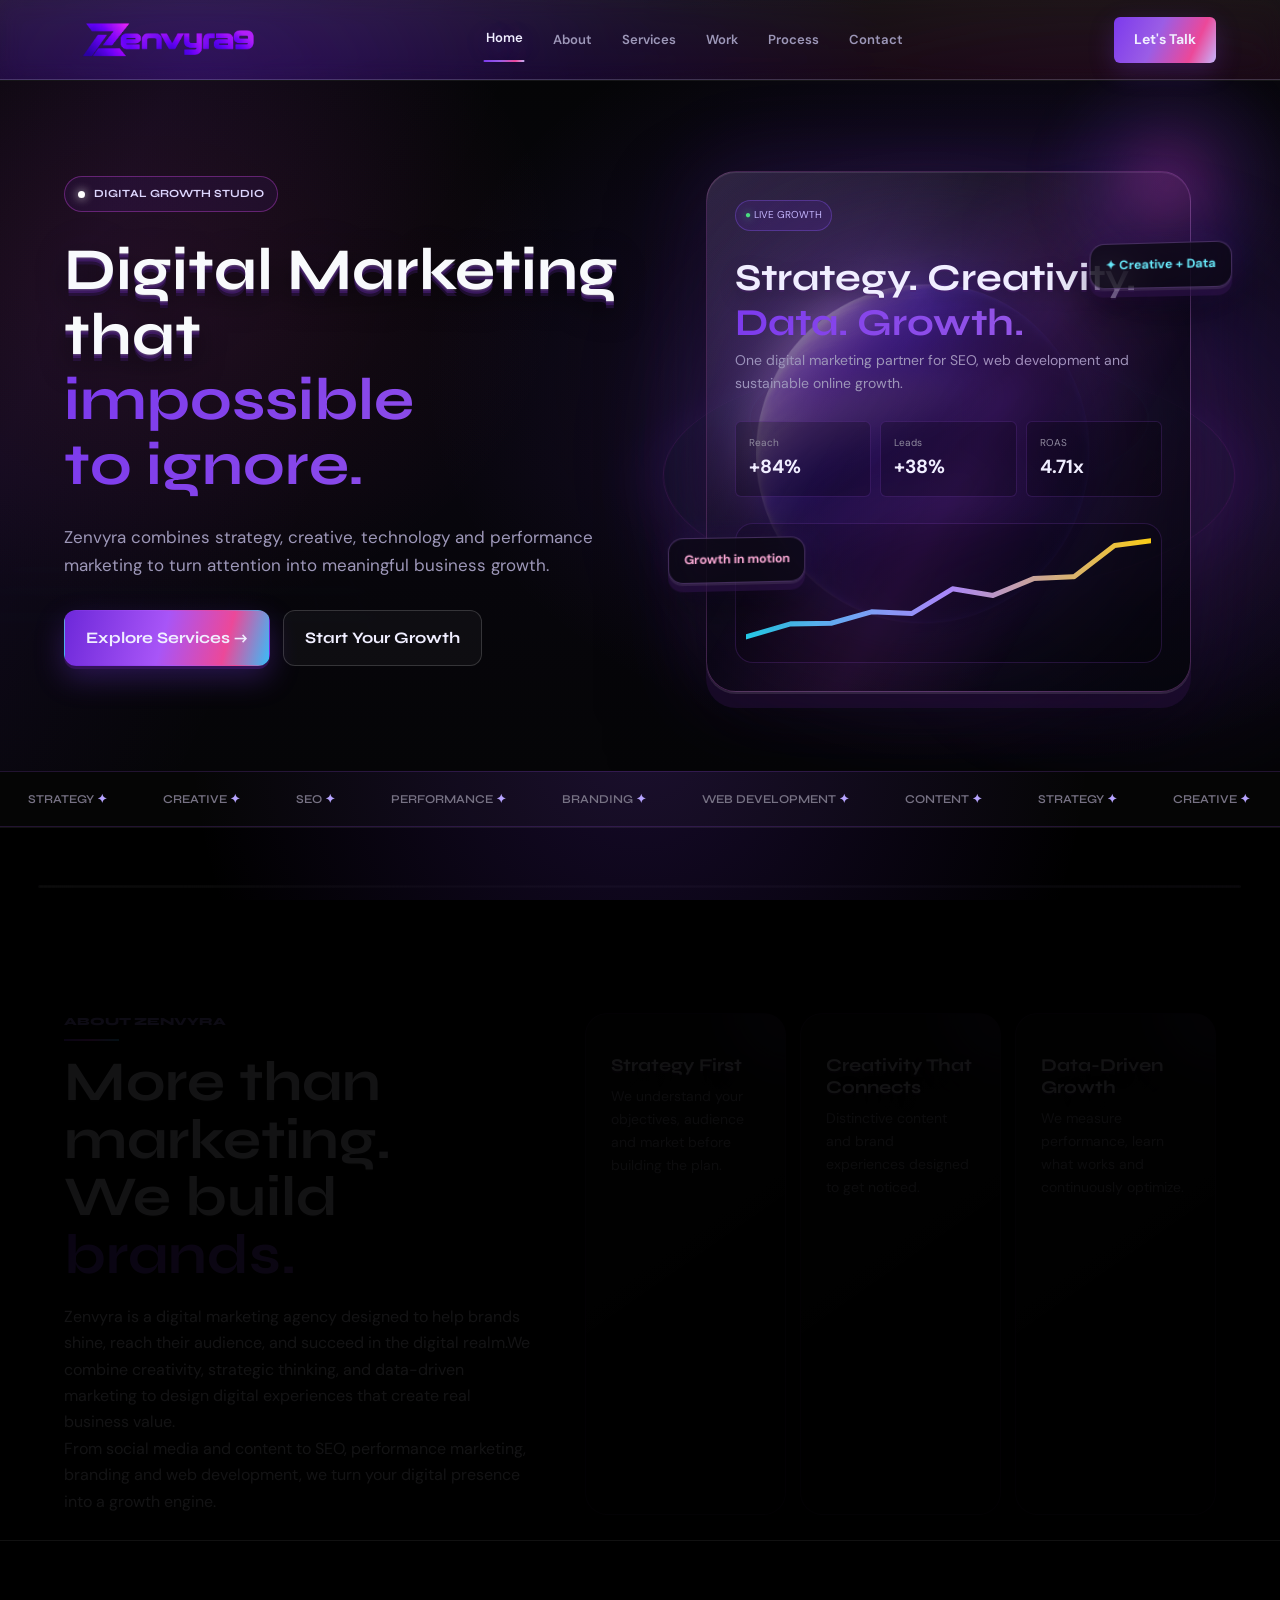
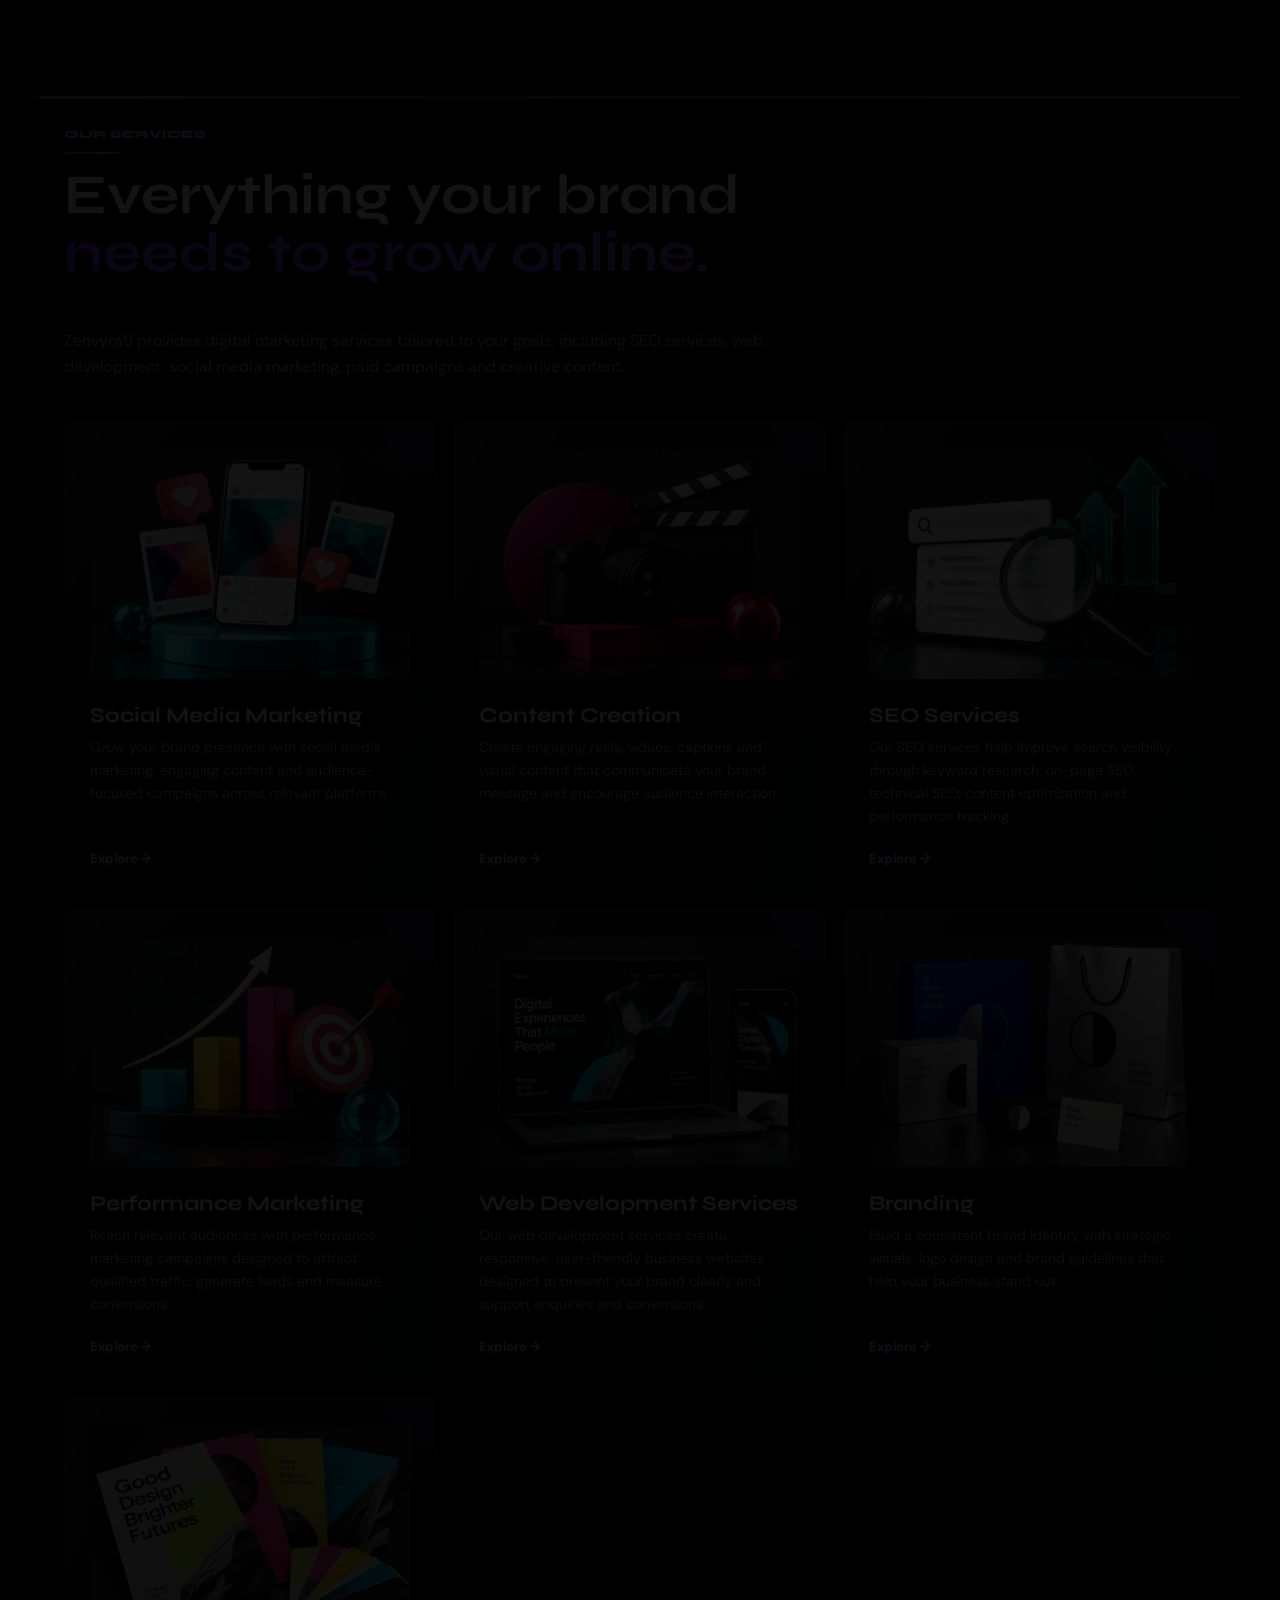
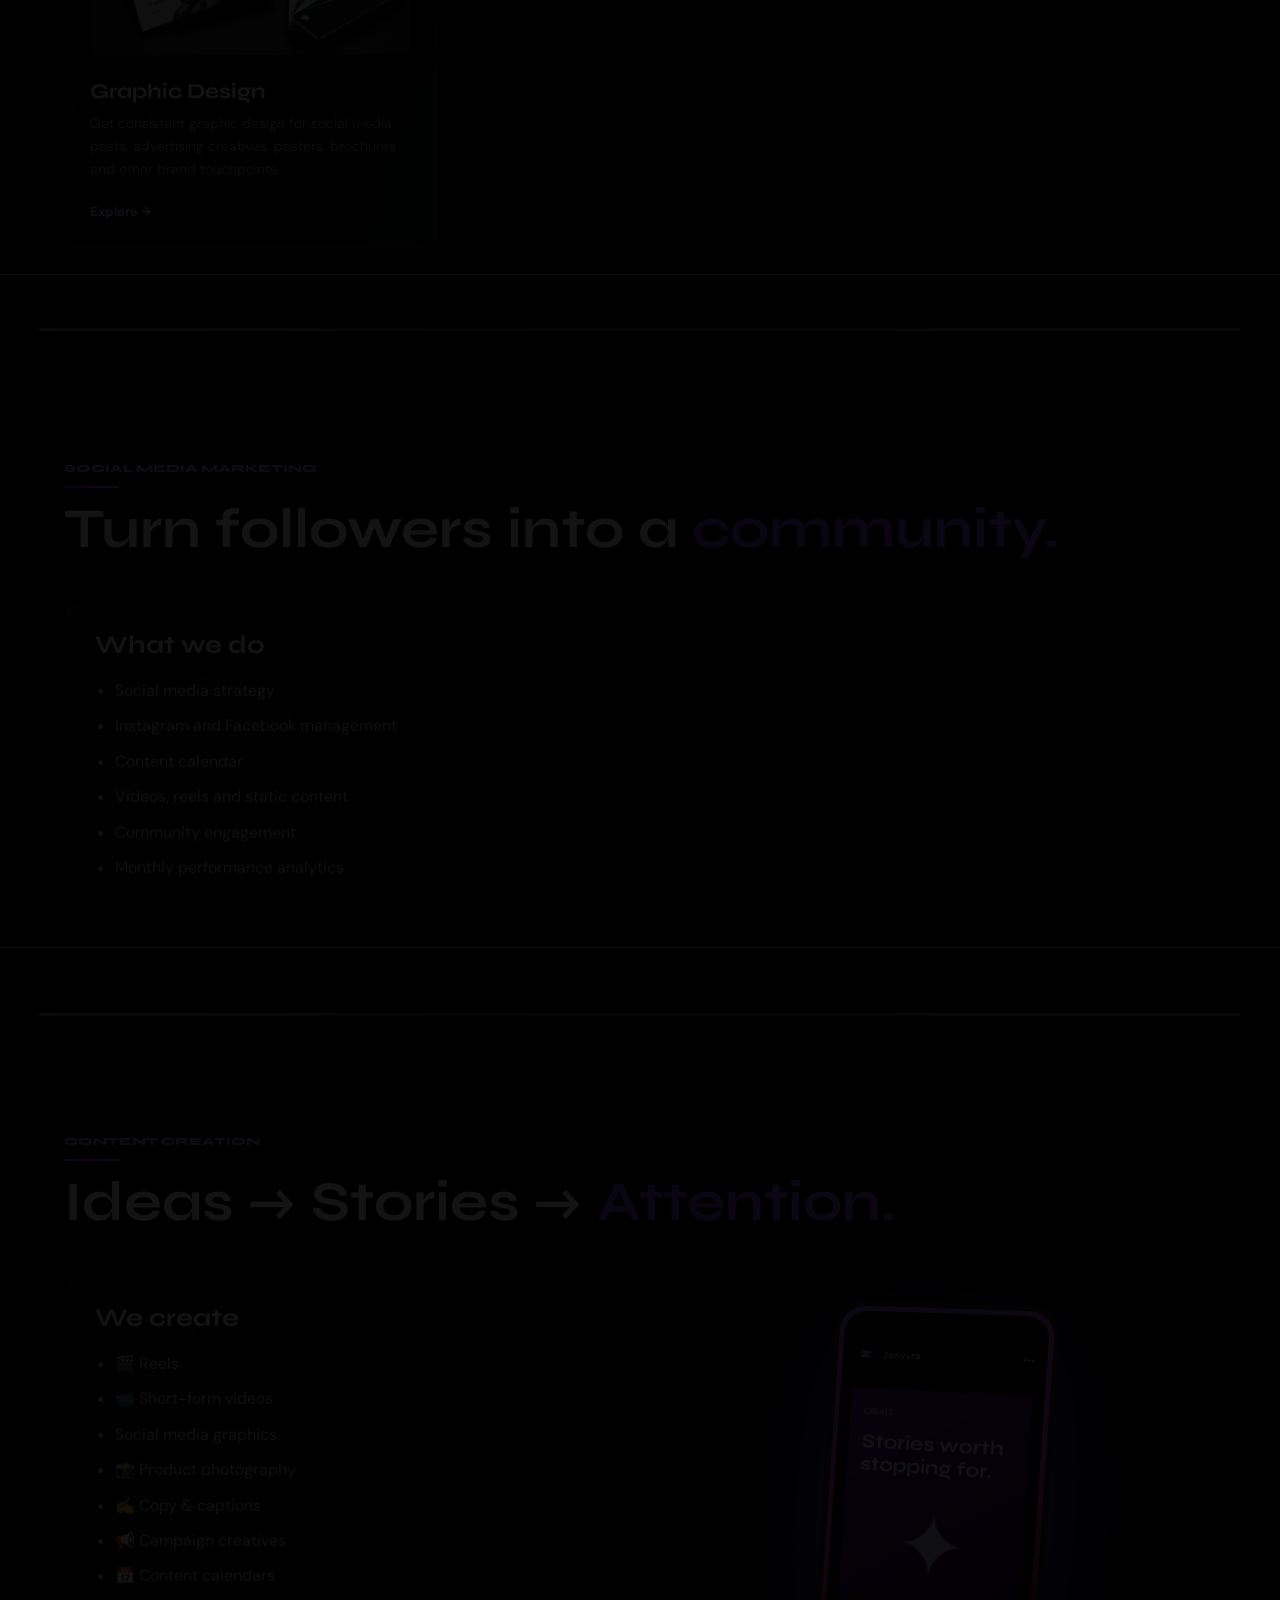
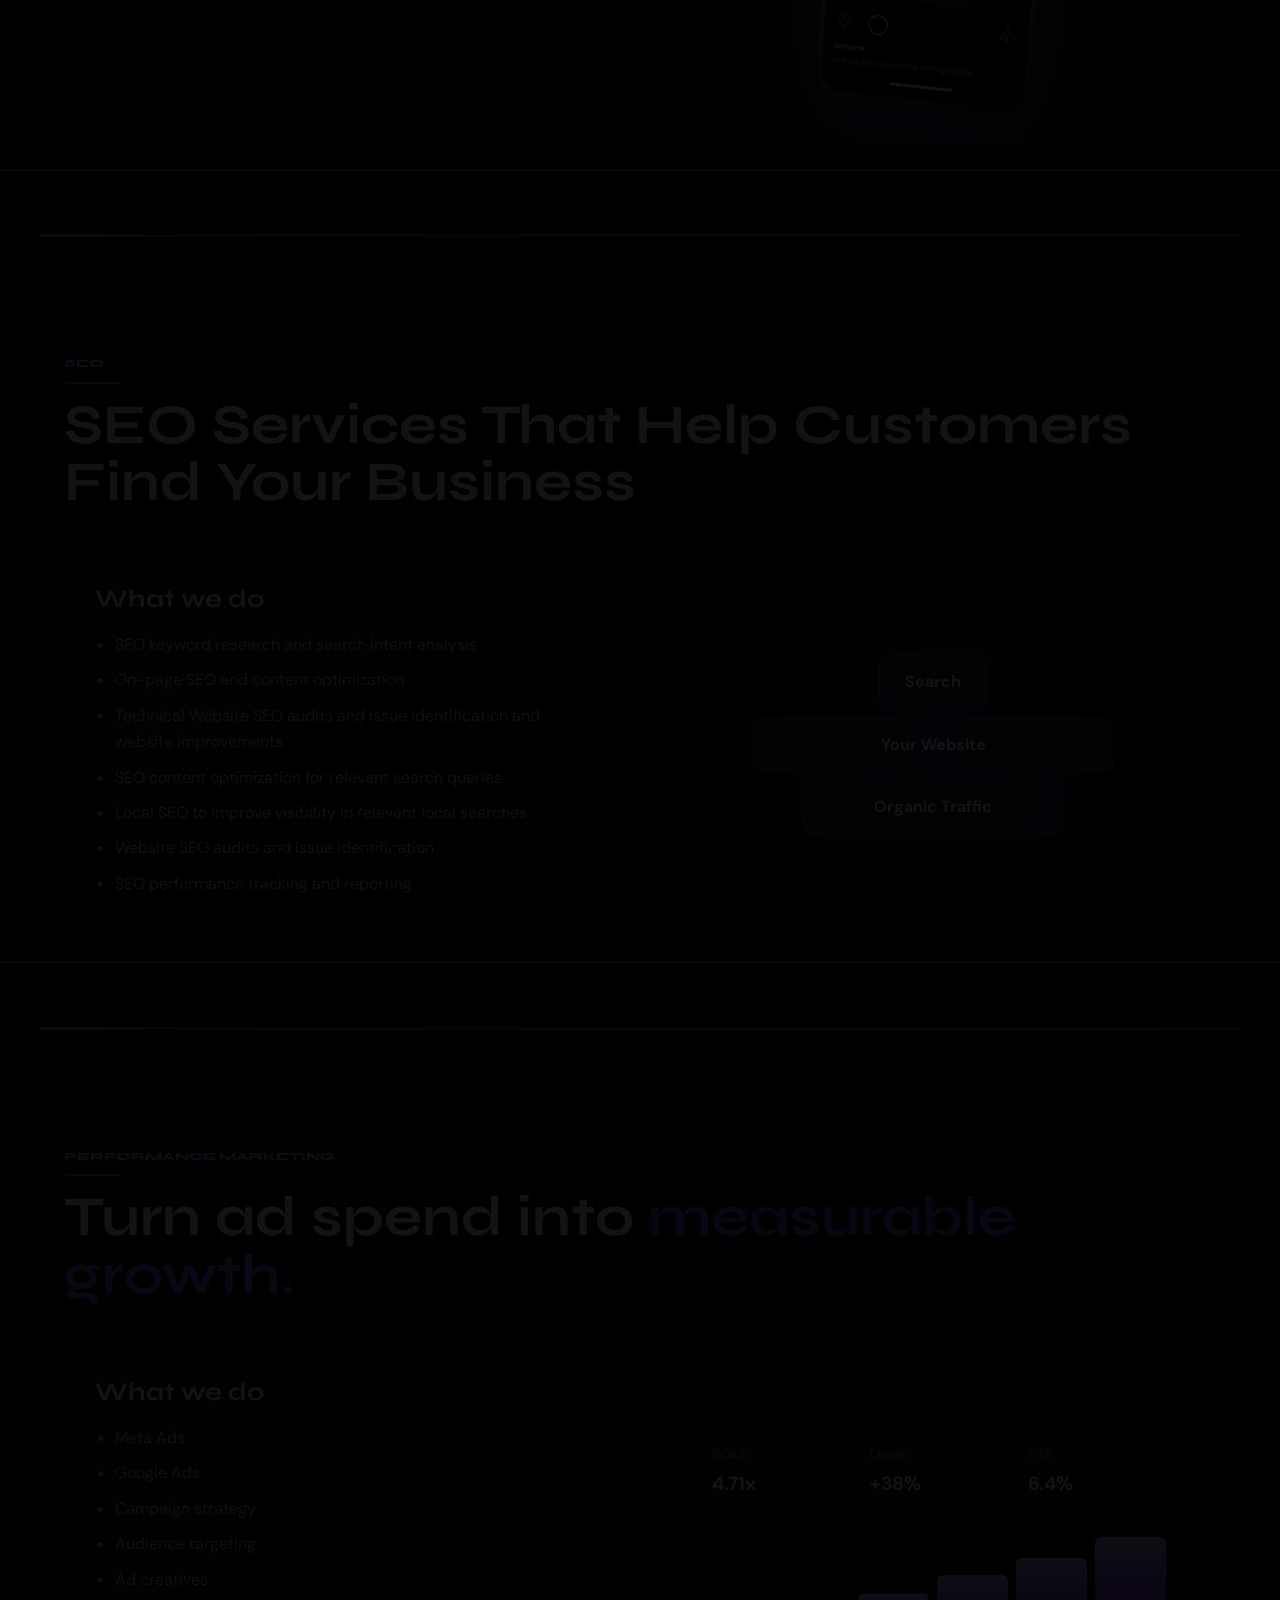
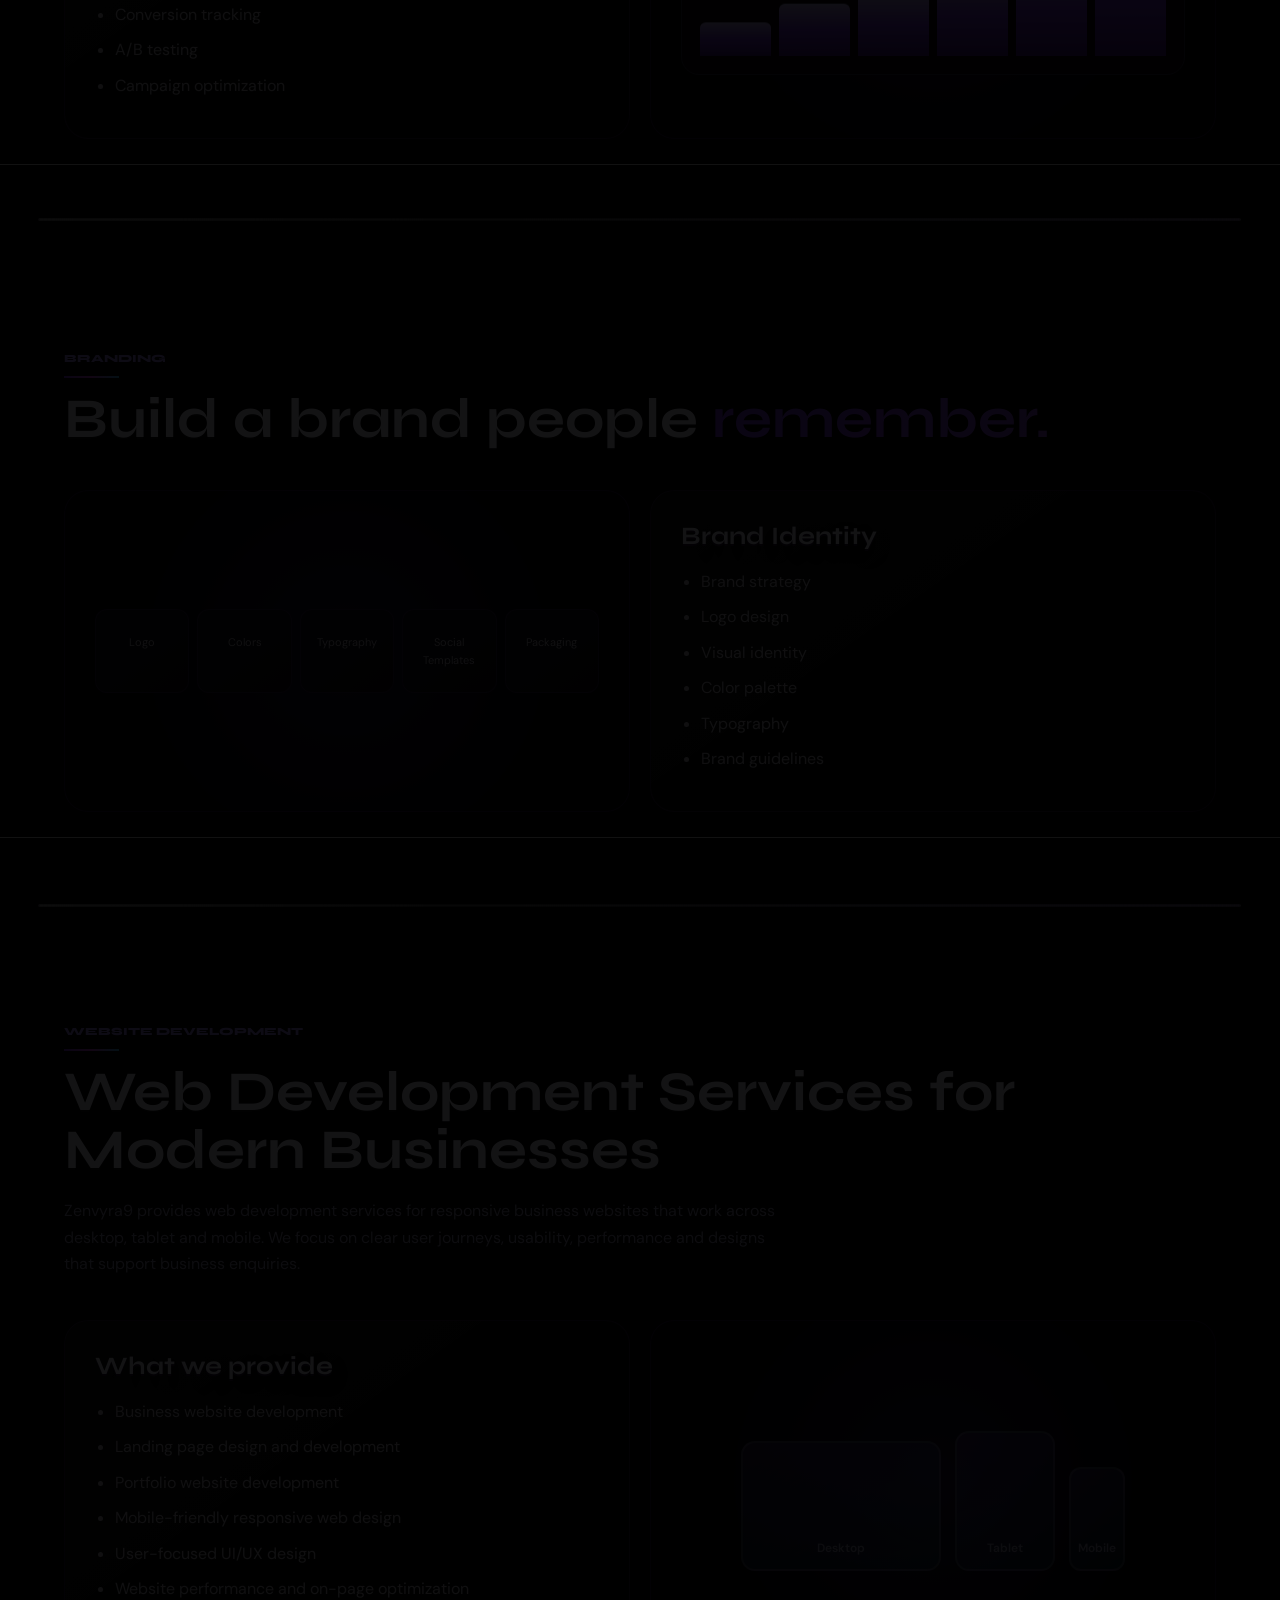
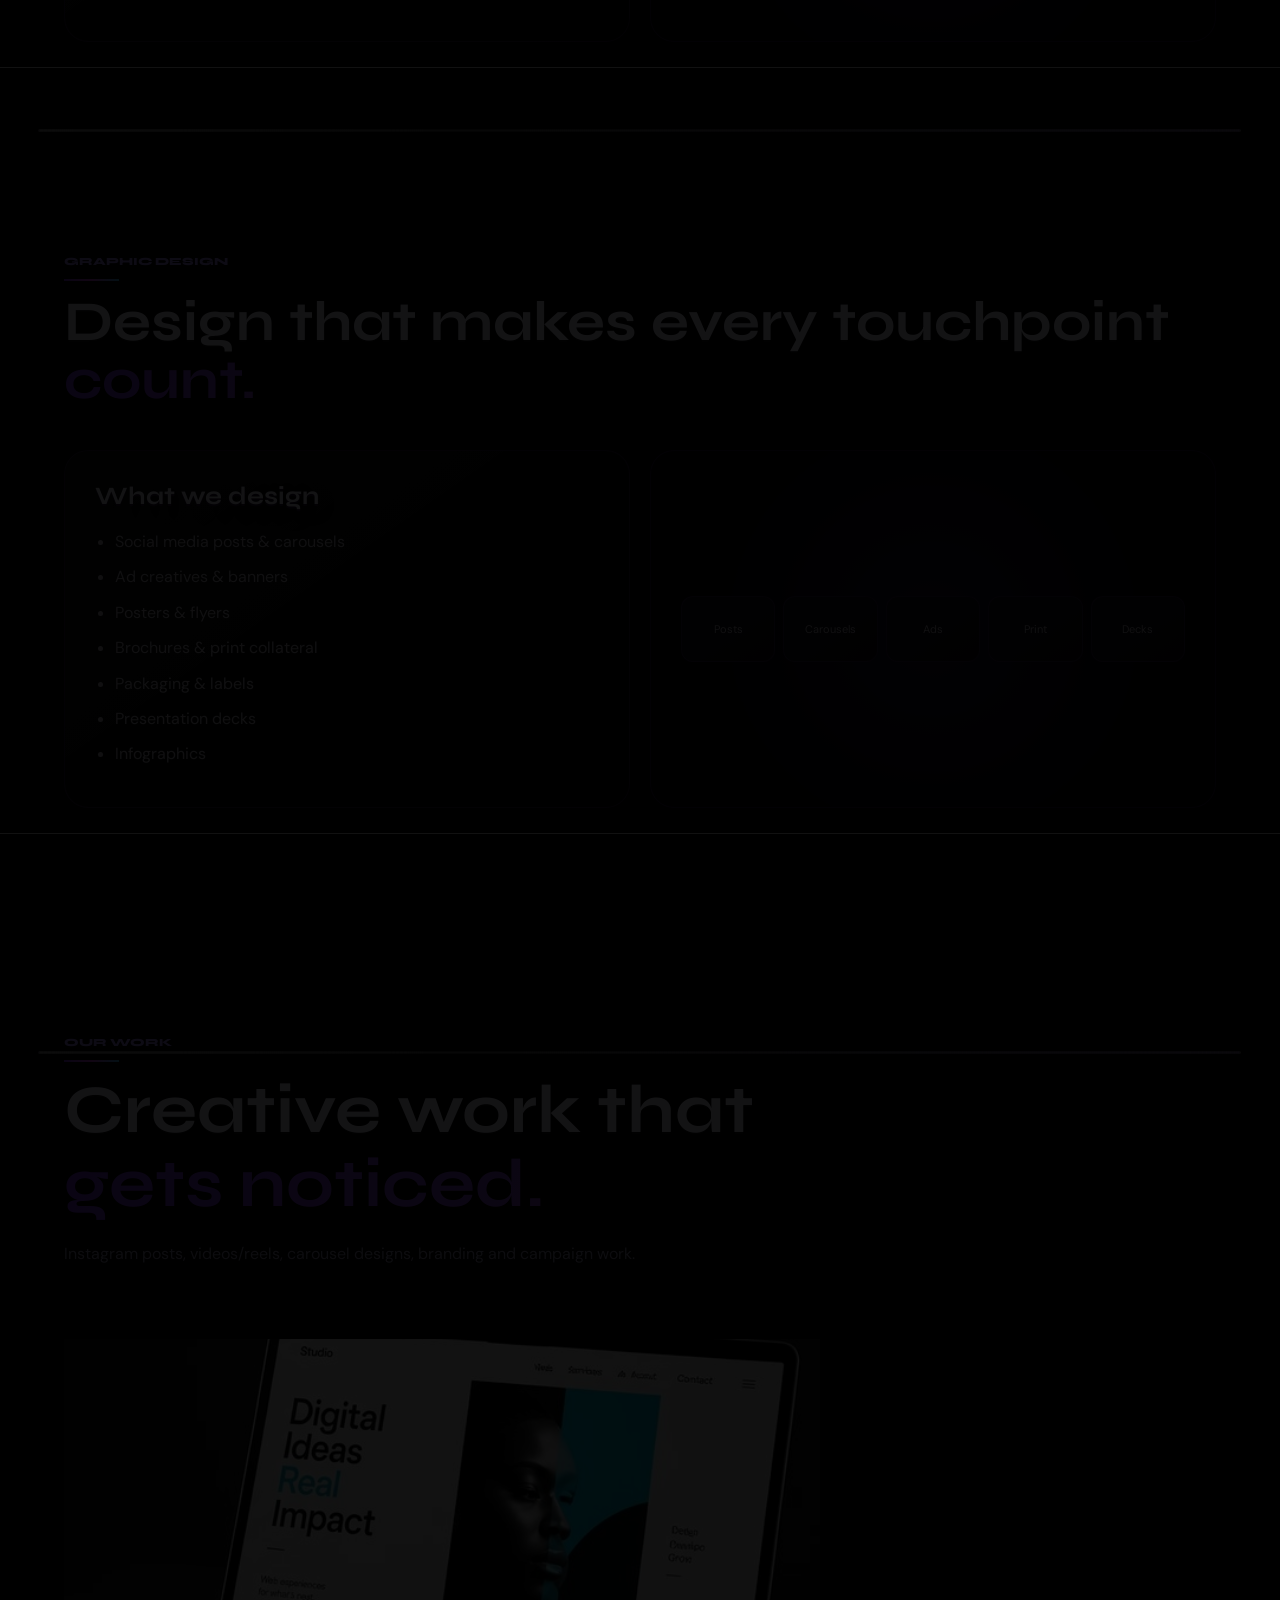
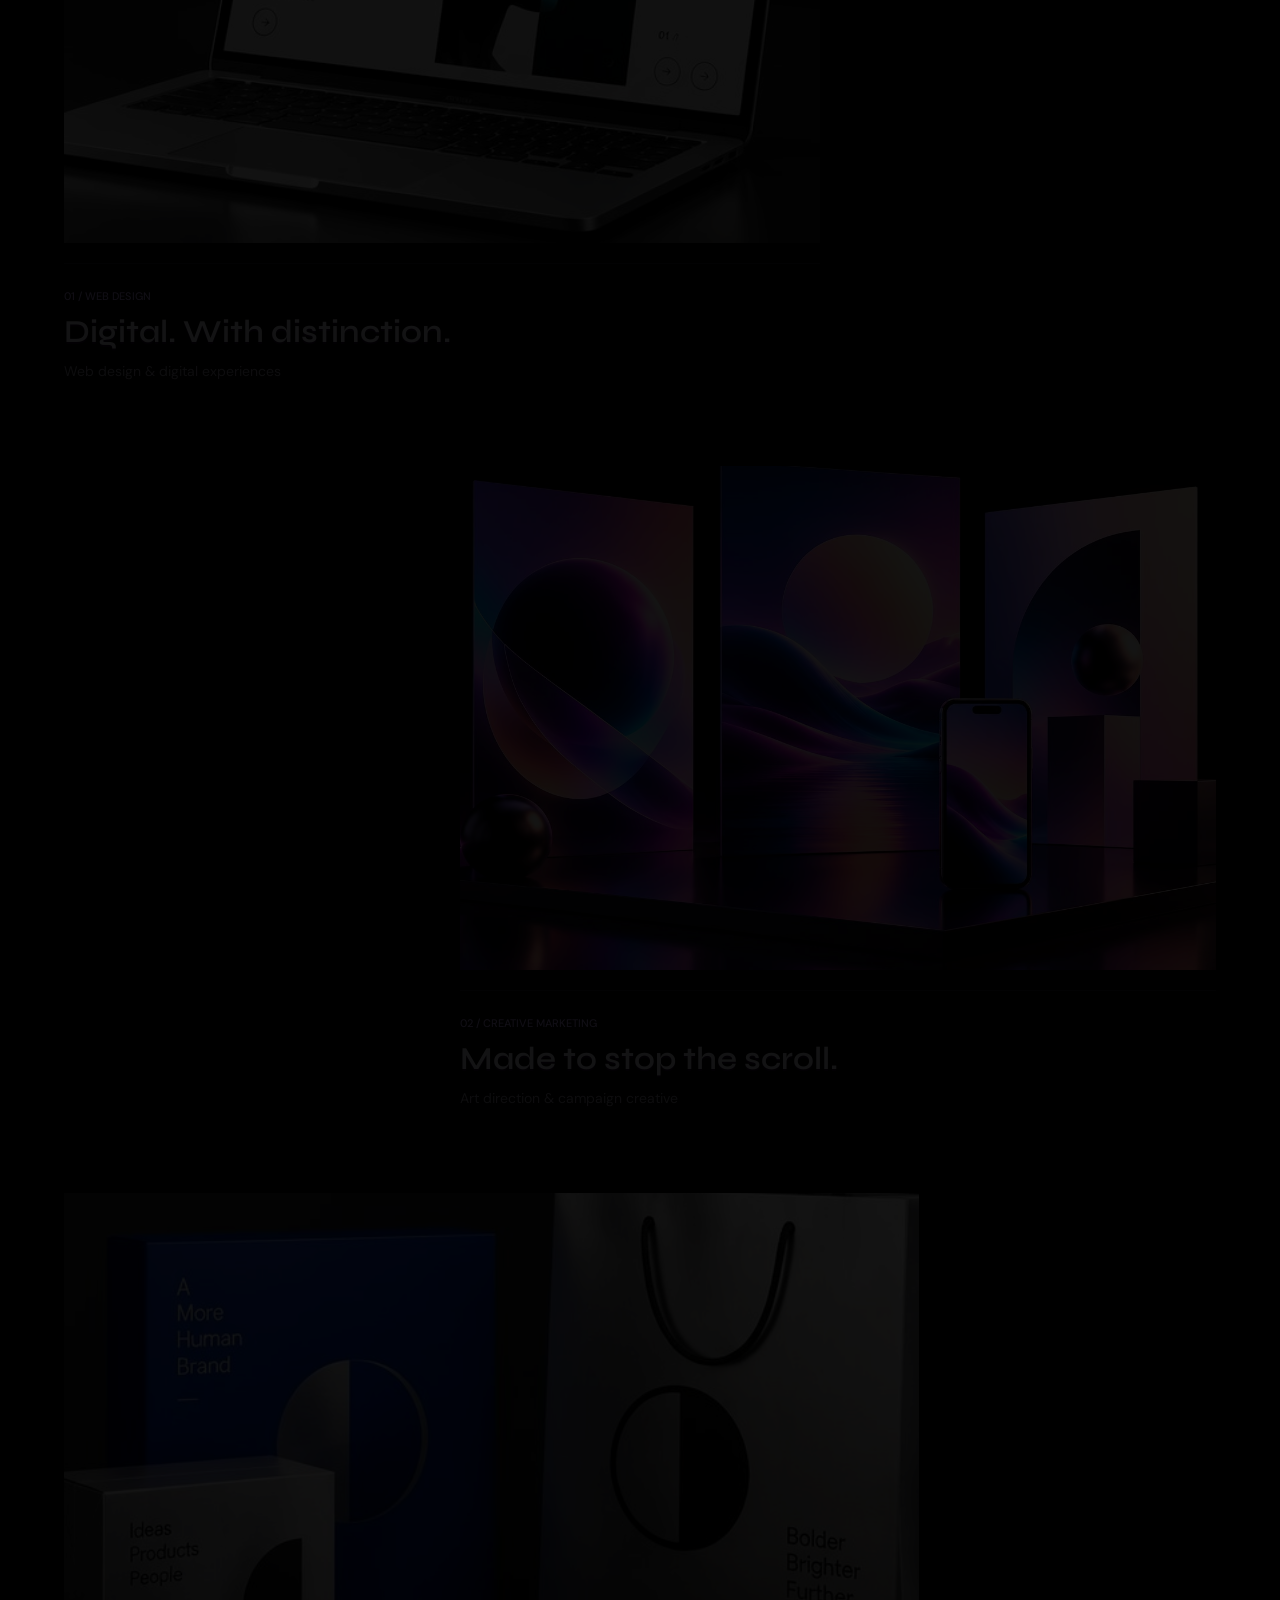
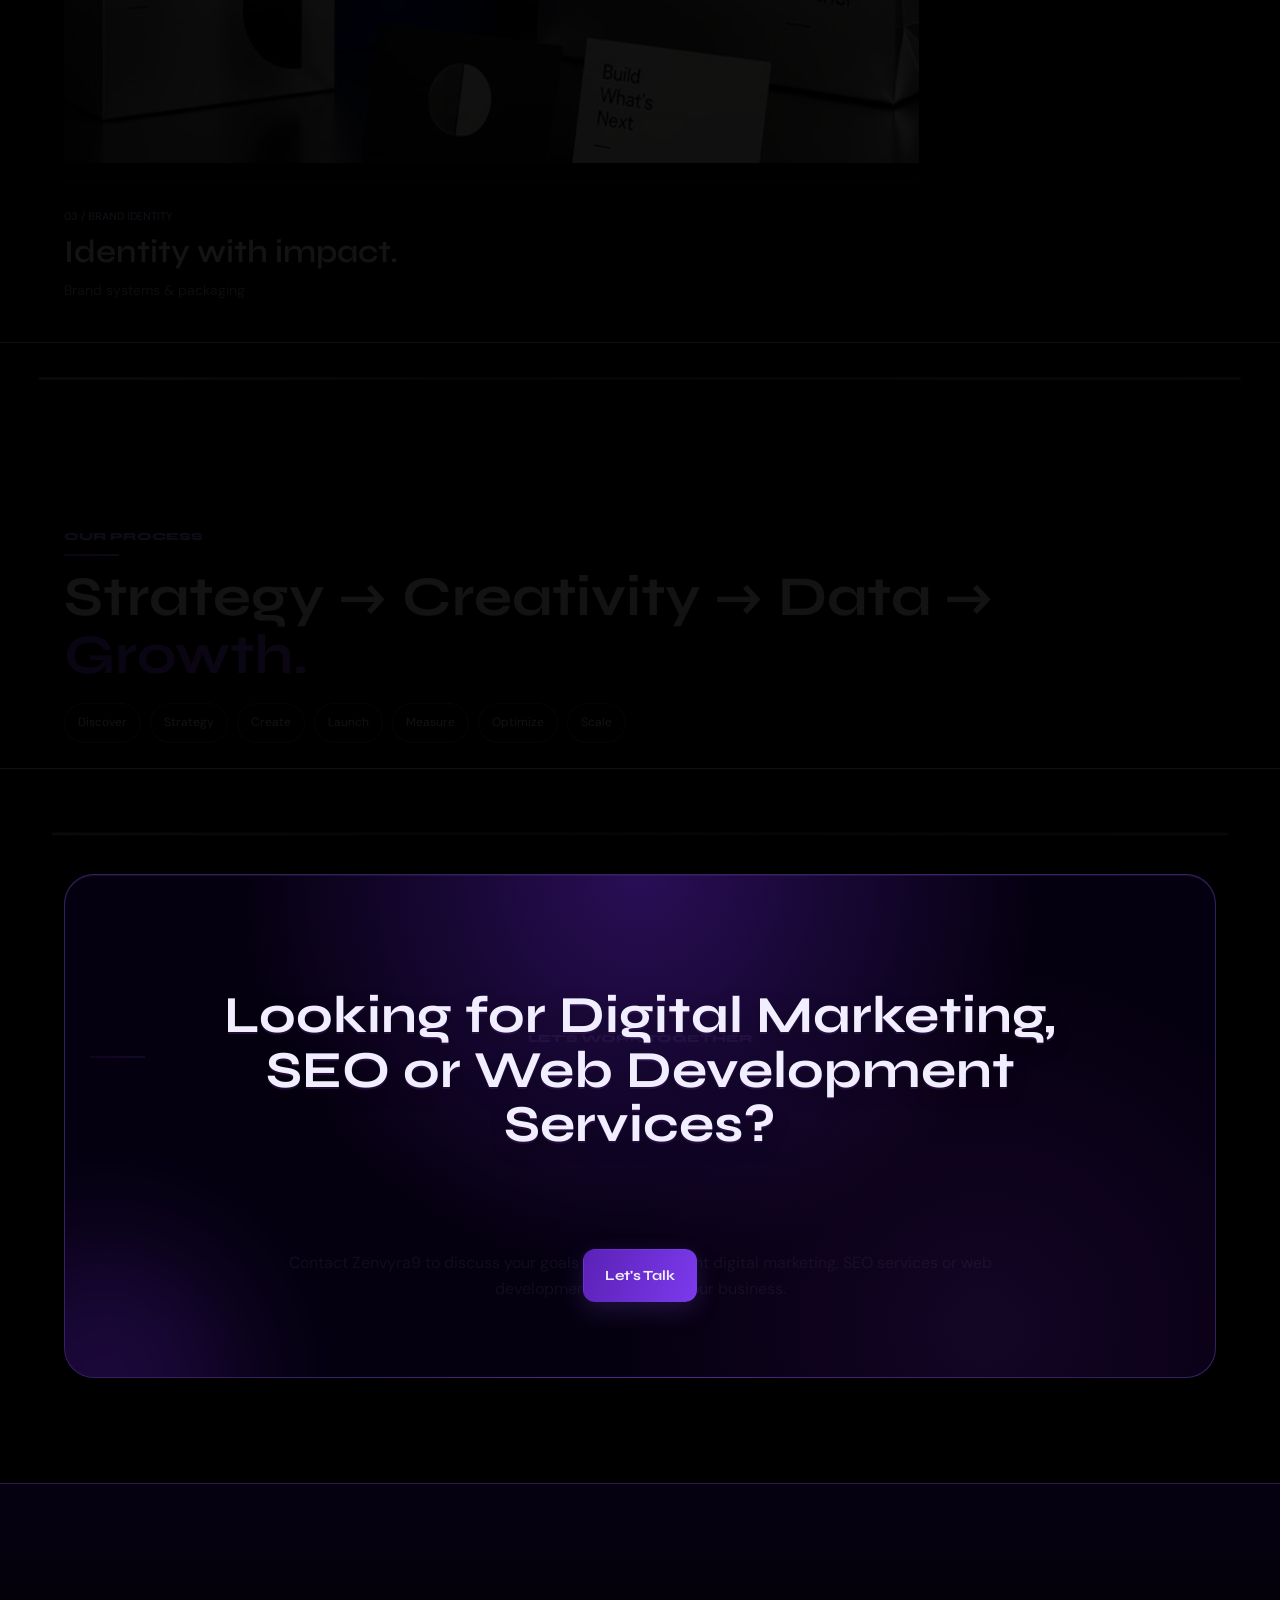
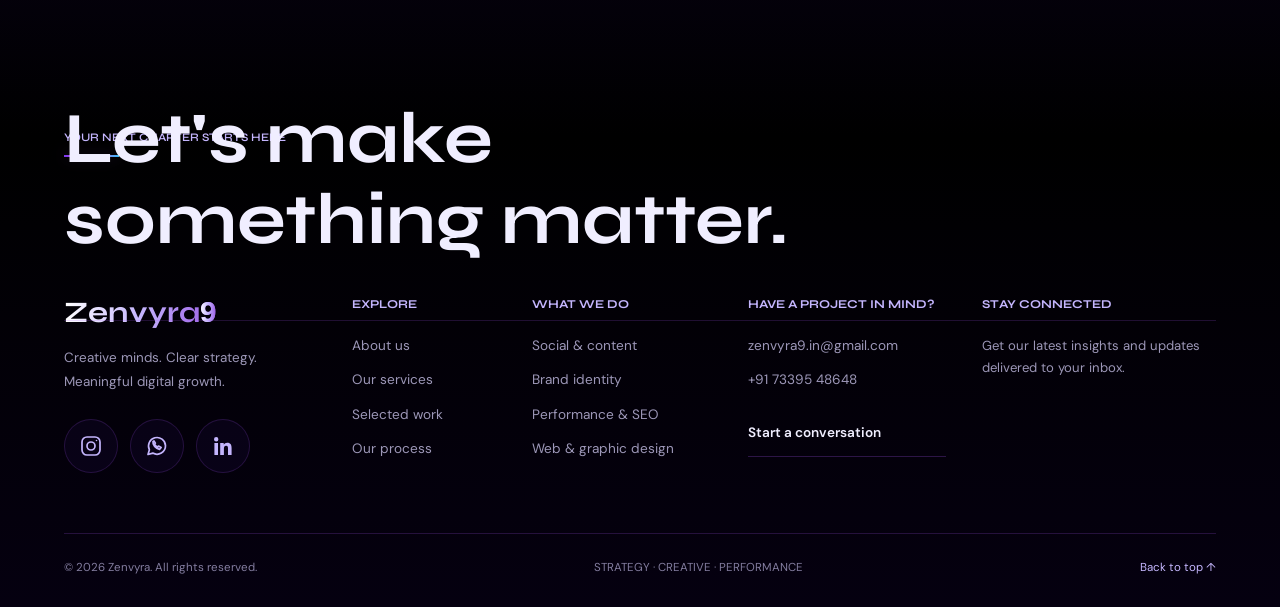
==== commit 9deb7e7d: "ga4 and schema" ====
--- a/index.html
+++ b/index.html
@@ -57,9 +57,129 @@
       content="https://zenvyra9.vercel.app/assets/zenvyralogo.jpg"
     />
     <meta name="twitter:url" content="https://zenvyra9.vercel.app/" />
+
+    <!-- scehma markup optimization  -->
+     
+<script type="application/ld+json">
+{
+  "@context": "https://schema.org",
+  "@graph": [
+    {
+      "@type": "Organization",
+      "@id": "https://zenvyra9.vercel.app/#organization",
+      "name": "Zenvyra9",
+      "url": "https://zenvyra9.vercel.app/",
+      "description": "Zenvyra9 is a digital marketing agency offering SEO, Google Ads, Meta Ads, social media marketing, content creation, branding, graphic design, and web development.",
+      "logo": {
+        "@type": "ImageObject",
+        "url": "https://zenvyra9.vercel.app/assets/zenvyralogo.jpg"
+      },
+      "email": "zenvyra9.in@gmail.com",
+      "telephone": "+917339548648",
+      "sameAs": [
+        "https://www.instagram.com/zenvyra9",
+        "https://www.linkedin.com/company/zenvyra9/"
+      ],
+      "hasOfferCatalog": {
+        "@type": "OfferCatalog",
+        "name": "Digital Marketing and Creative Services",
+        "itemListElement": [
+          {
+            "@type": "Offer",
+            "itemOffered": {
+              "@type": "Service",
+              "name": "SEO Services",
+              "serviceType": "Search Engine Optimization"
+            }
+          },
+          {
+            "@type": "Offer",
+            "itemOffered": {
+              "@type": "Service",
+              "name": "Social Media Marketing"
+            }
+          },
+          {
+            "@type": "Offer",
+            "itemOffered": {
+              "@type": "Service",
+              "name": "Content Creation"
+            }
+          },
+          {
+            "@type": "Offer",
+            "itemOffered": {
+              "@type": "Service",
+              "name": "Performance Marketing",
+              "serviceType": "Google Ads and Meta Ads"
+            }
+          },
+          {
+            "@type": "Offer",
+            "itemOffered": {
+              "@type": "Service",
+              "name": "Branding"
+            }
+          },
+          {
+            "@type": "Offer",
+            "itemOffered": {
+              "@type": "Service",
+              "name": "Web Development Services"
+            }
+          },
+          {
+            "@type": "Offer",
+            "itemOffered": {
+              "@type": "Service",
+              "name": "Graphic Design"
+            }
+          }
+        ]
+      }
+    },
+    {
+      "@type": "WebSite",
+      "@id": "https://zenvyra9.vercel.app/#website",
+      "url": "https://zenvyra9.vercel.app/",
+      "name": "Zenvyra9",
+      "publisher": {
+        "@id": "https://zenvyra9.vercel.app/#organization"
+      },
+      "inLanguage": "en"
+    },
+    {
+      "@type": "WebPage",
+      "@id": "https://zenvyra9.vercel.app/#webpage",
+      "url": "https://zenvyra9.vercel.app/",
+      "name": "Zenvyra9 | Digital Marketing Agency",
+      "description": "Zenvyra9 offers SEO, Google Ads, Meta Ads, social media marketing, and web development to help businesses grow online.",
+      "isPartOf": {
+        "@id": "https://zenvyra9.vercel.app/#website"
+      },
+      "about": {
+        "@id": "https://zenvyra9.vercel.app/#organization"
+      },
+      "inLanguage": "en"
+    }
+  ]
+}
+</script>
+
     
     <!-- google search console (gsc) -->
     <meta name="google-site-verification" content="MwO74FWhx49kjPl4pyzX75ErLm_T_BGoUOpJpG9tKZI" /> 
+
+    <!-- google analytics (ga4) -->
+     <!-- Google tag (gtag.js) -->
+<script async src="https://www.googletagmanager.com/gtag/js?id=G-RR71DKQHLS"></script>
+<script>
+  window.dataLayer = window.dataLayer || [];
+  function gtag(){dataLayer.push(arguments);}
+  gtag('js', new Date());
+
+  gtag('config', 'G-RR71DKQHLS');
+</script>
   </head>
   <body>
     <header>
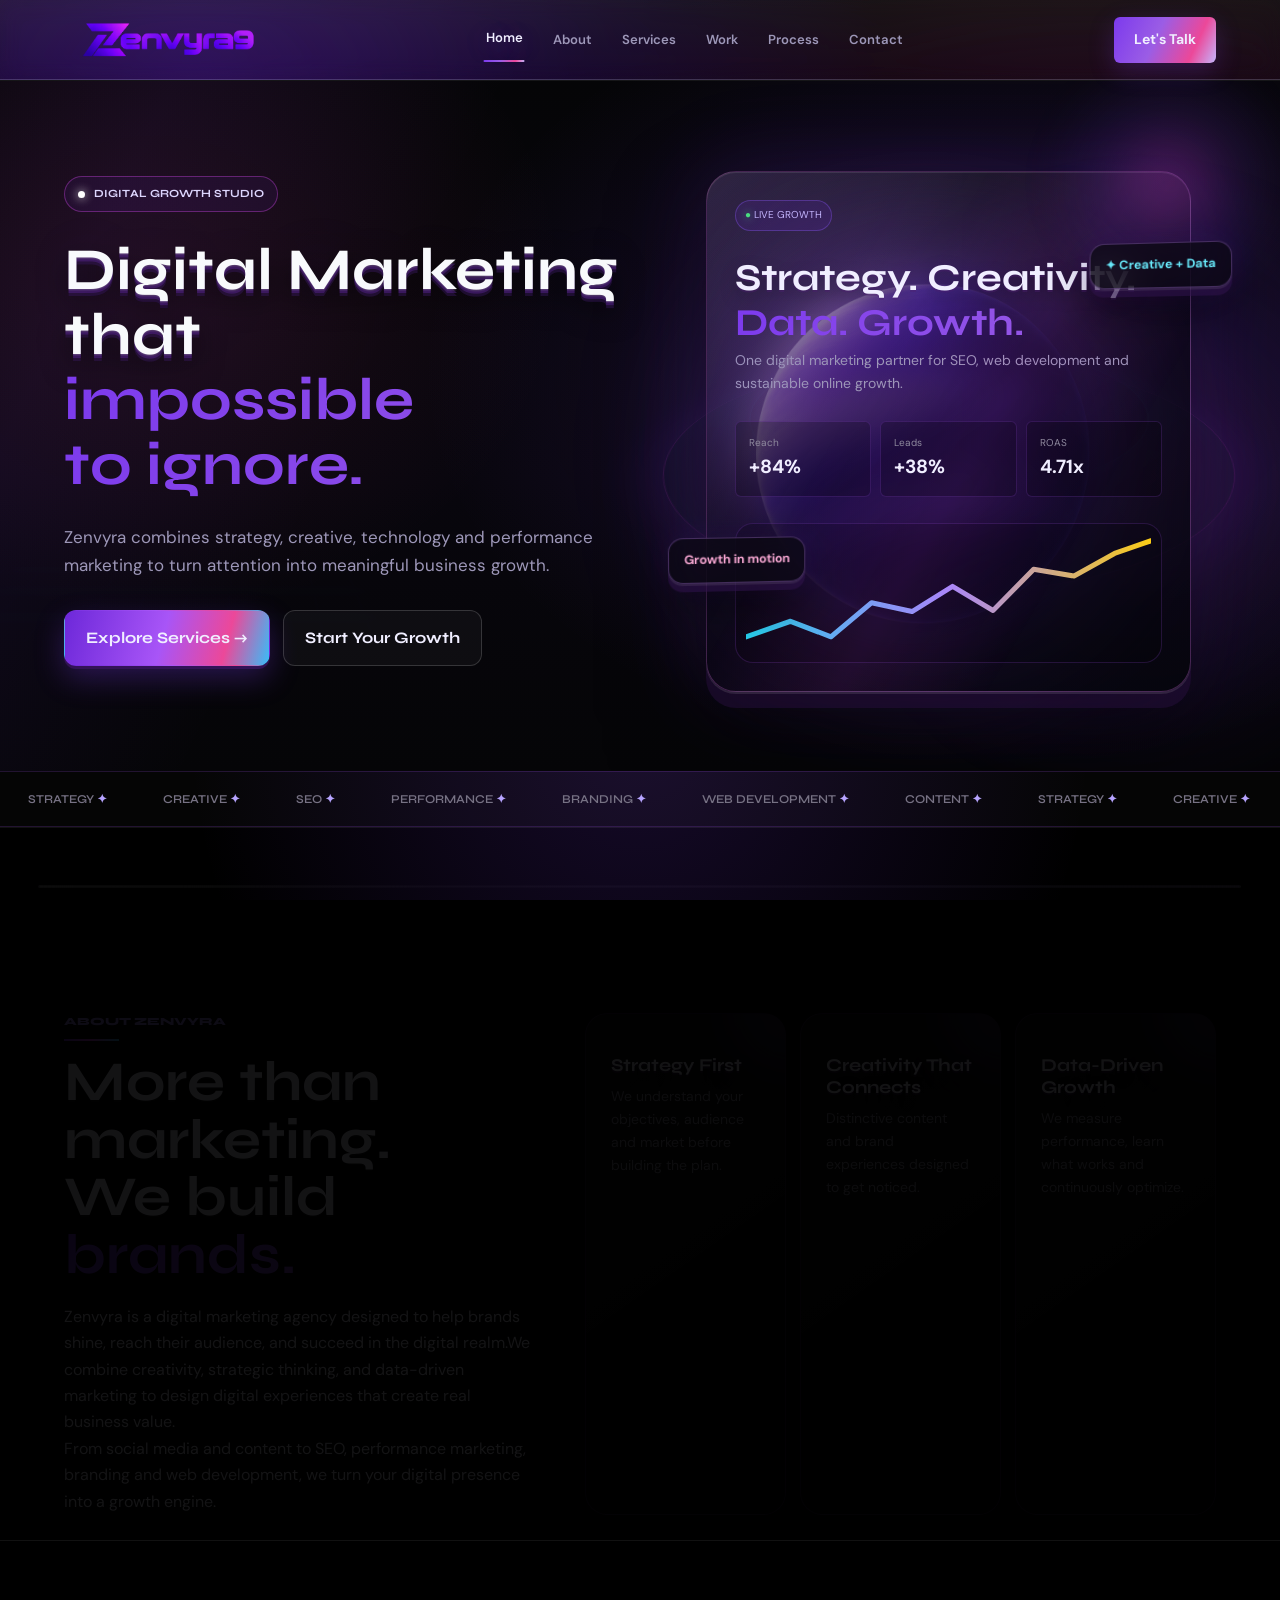
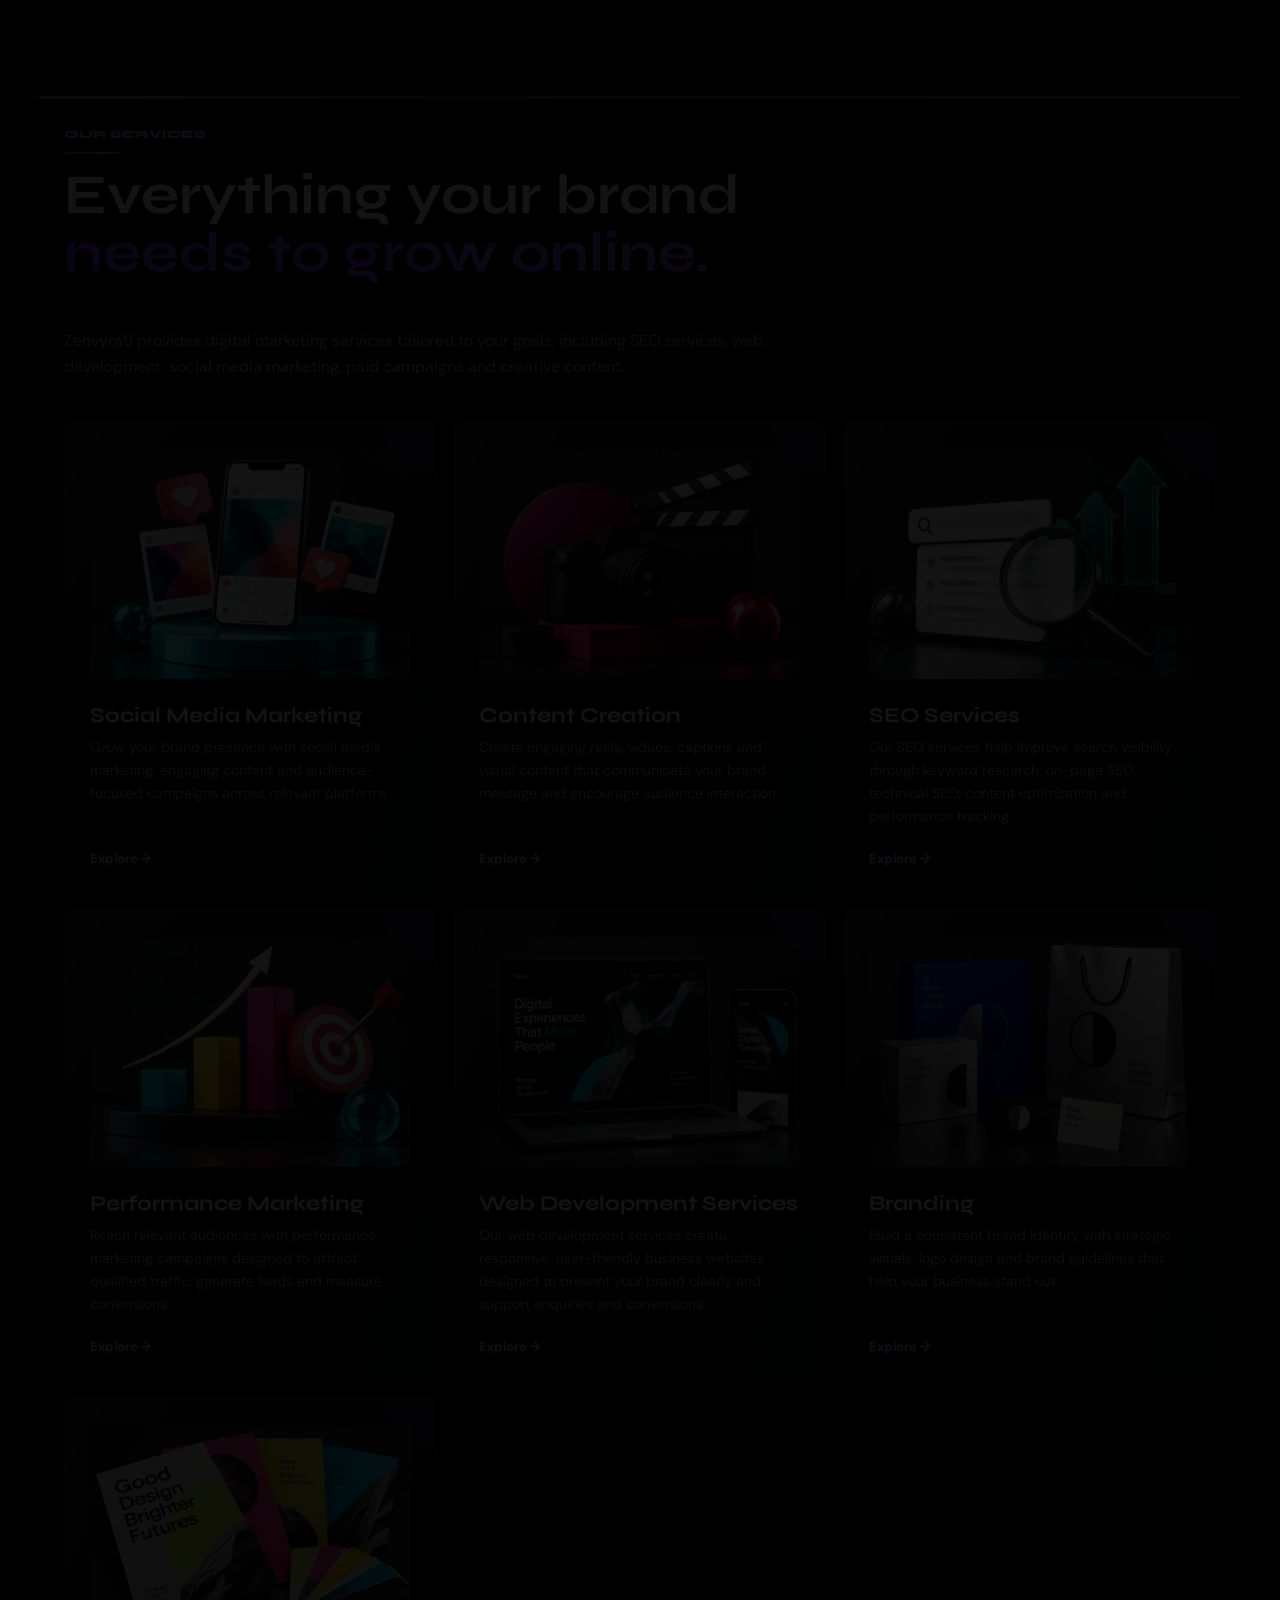
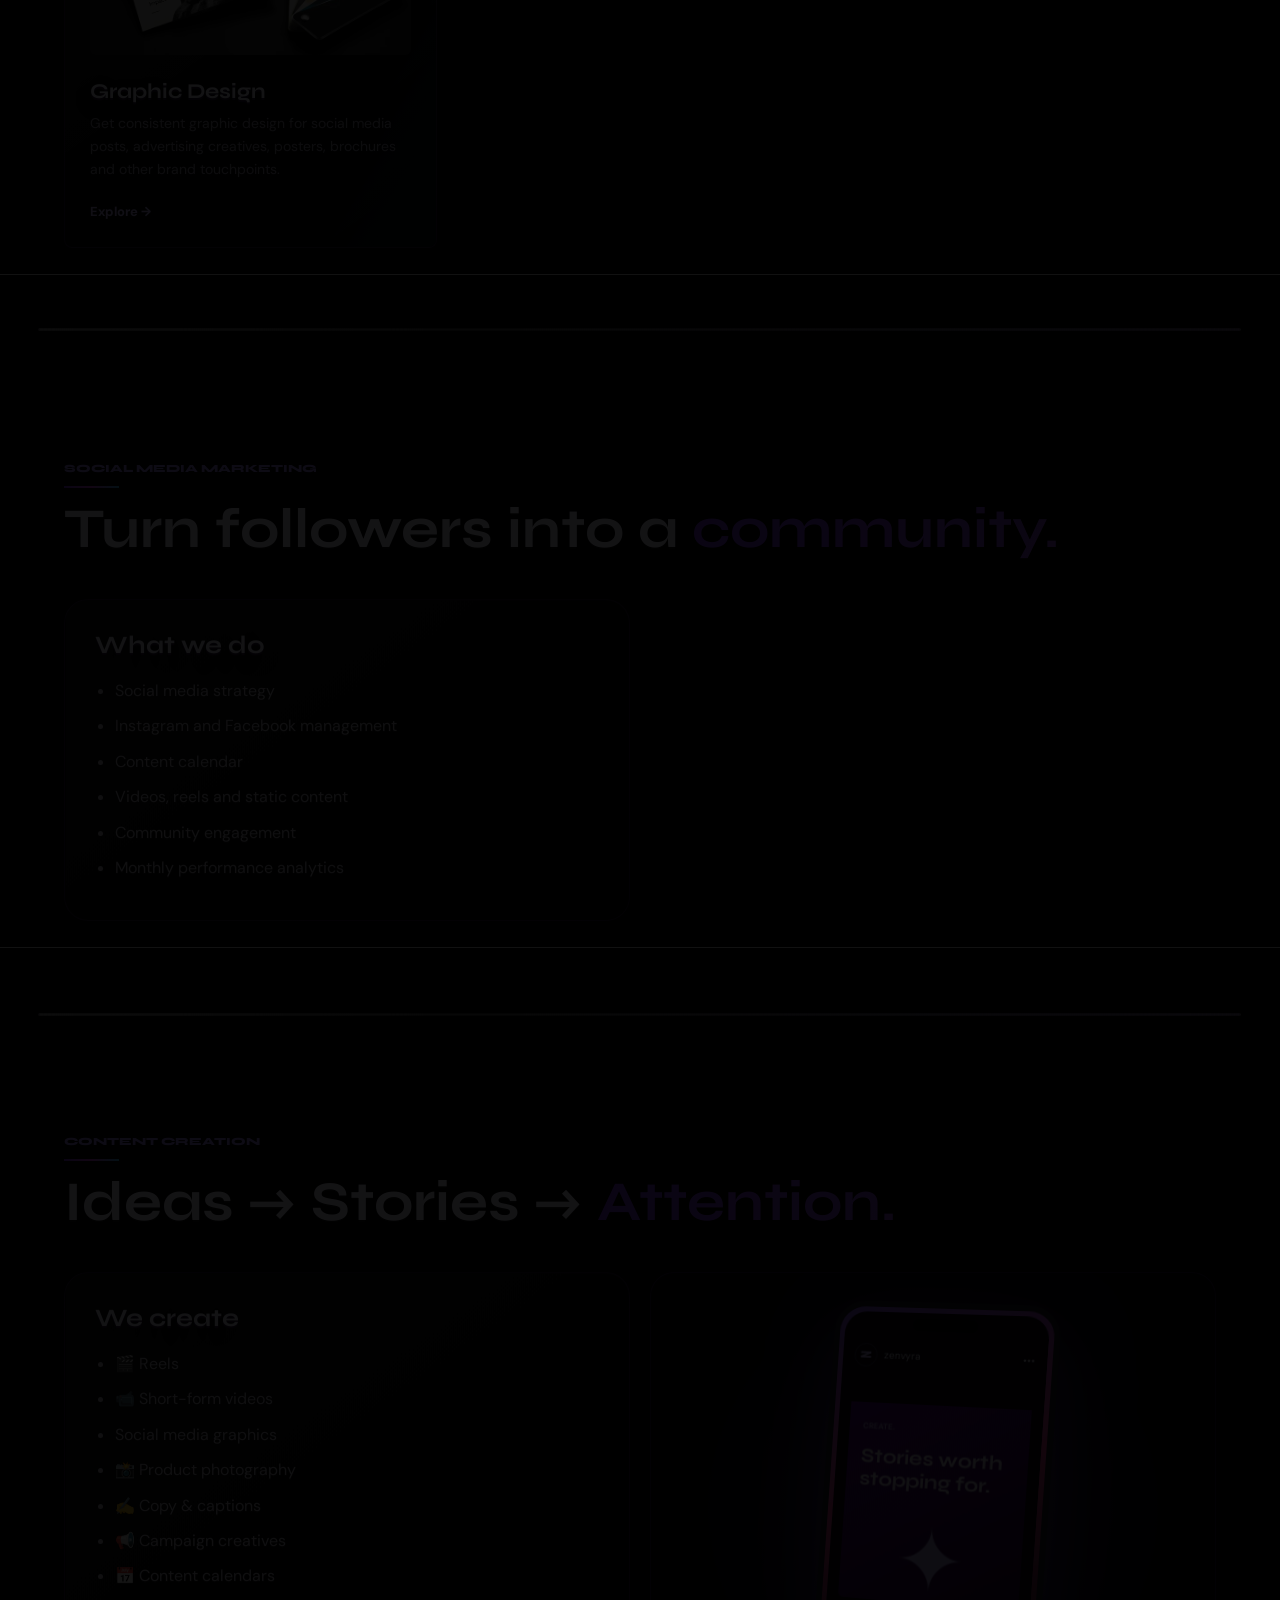
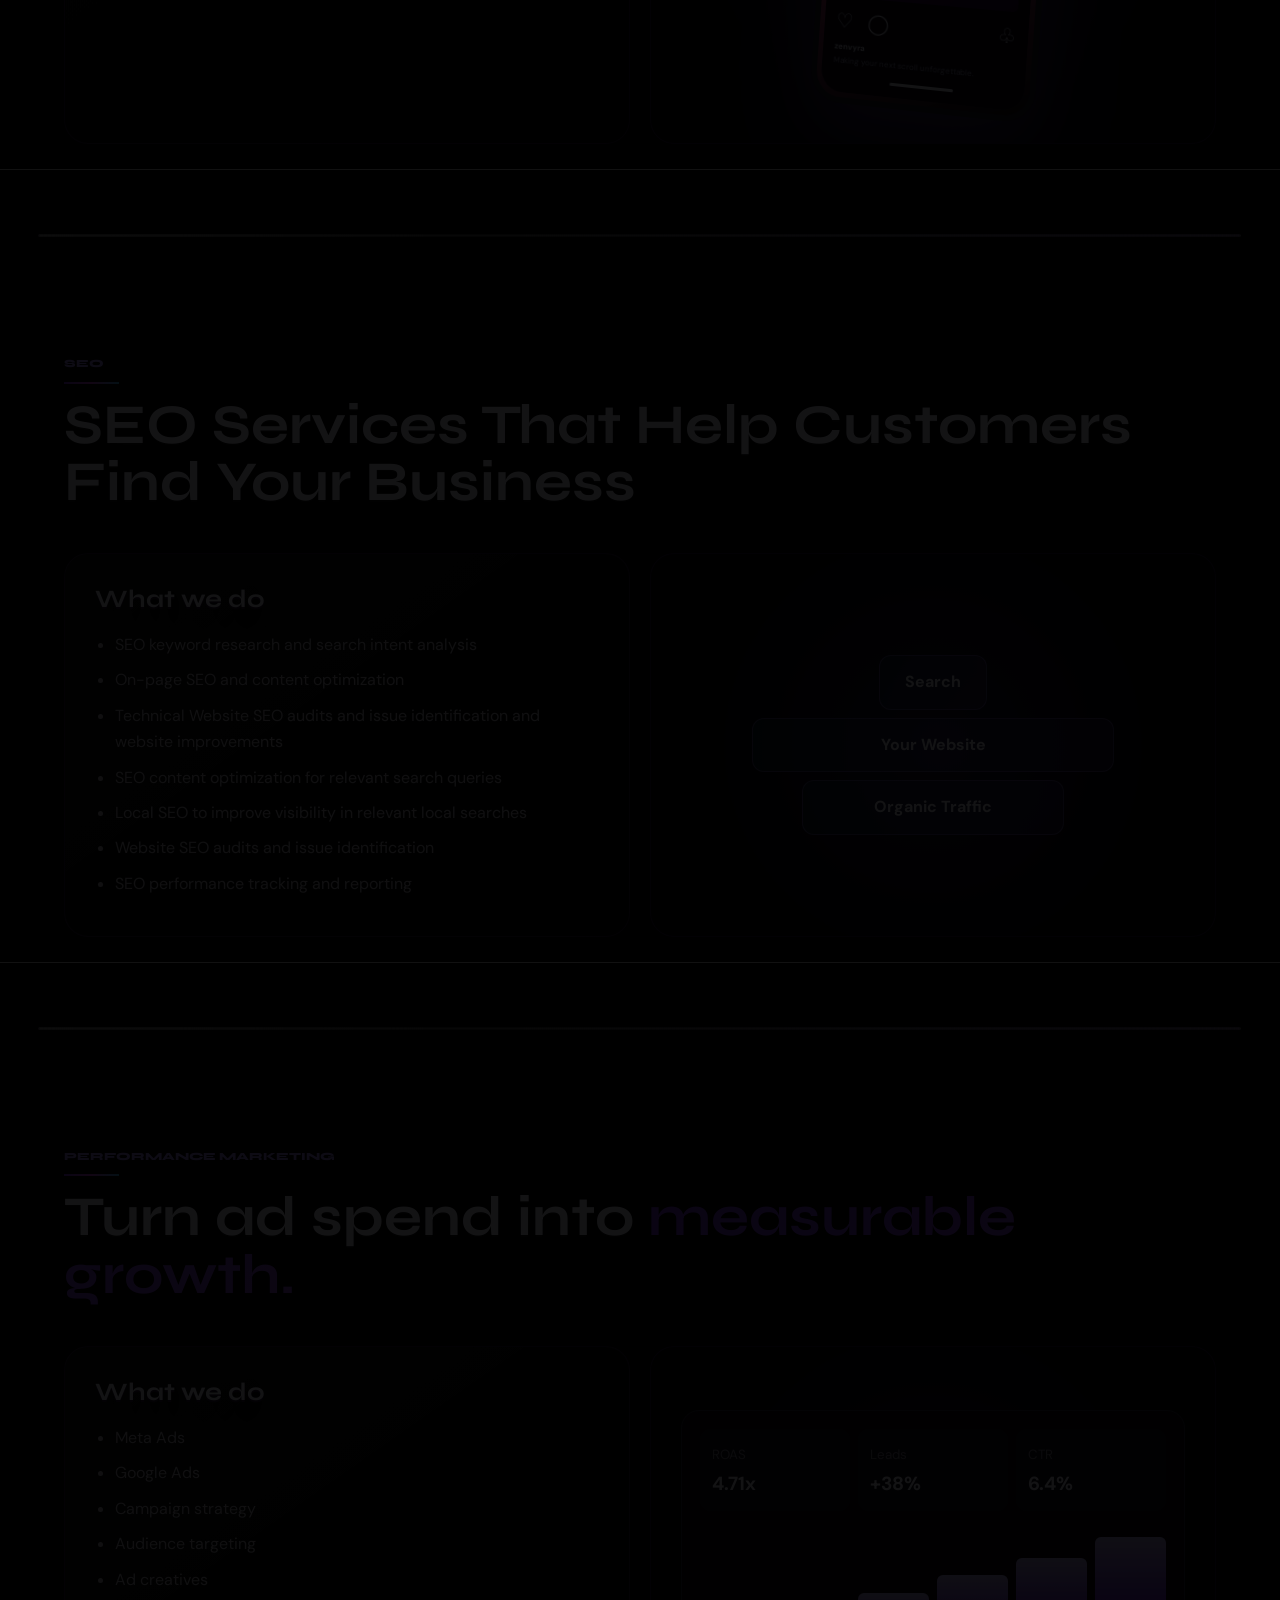
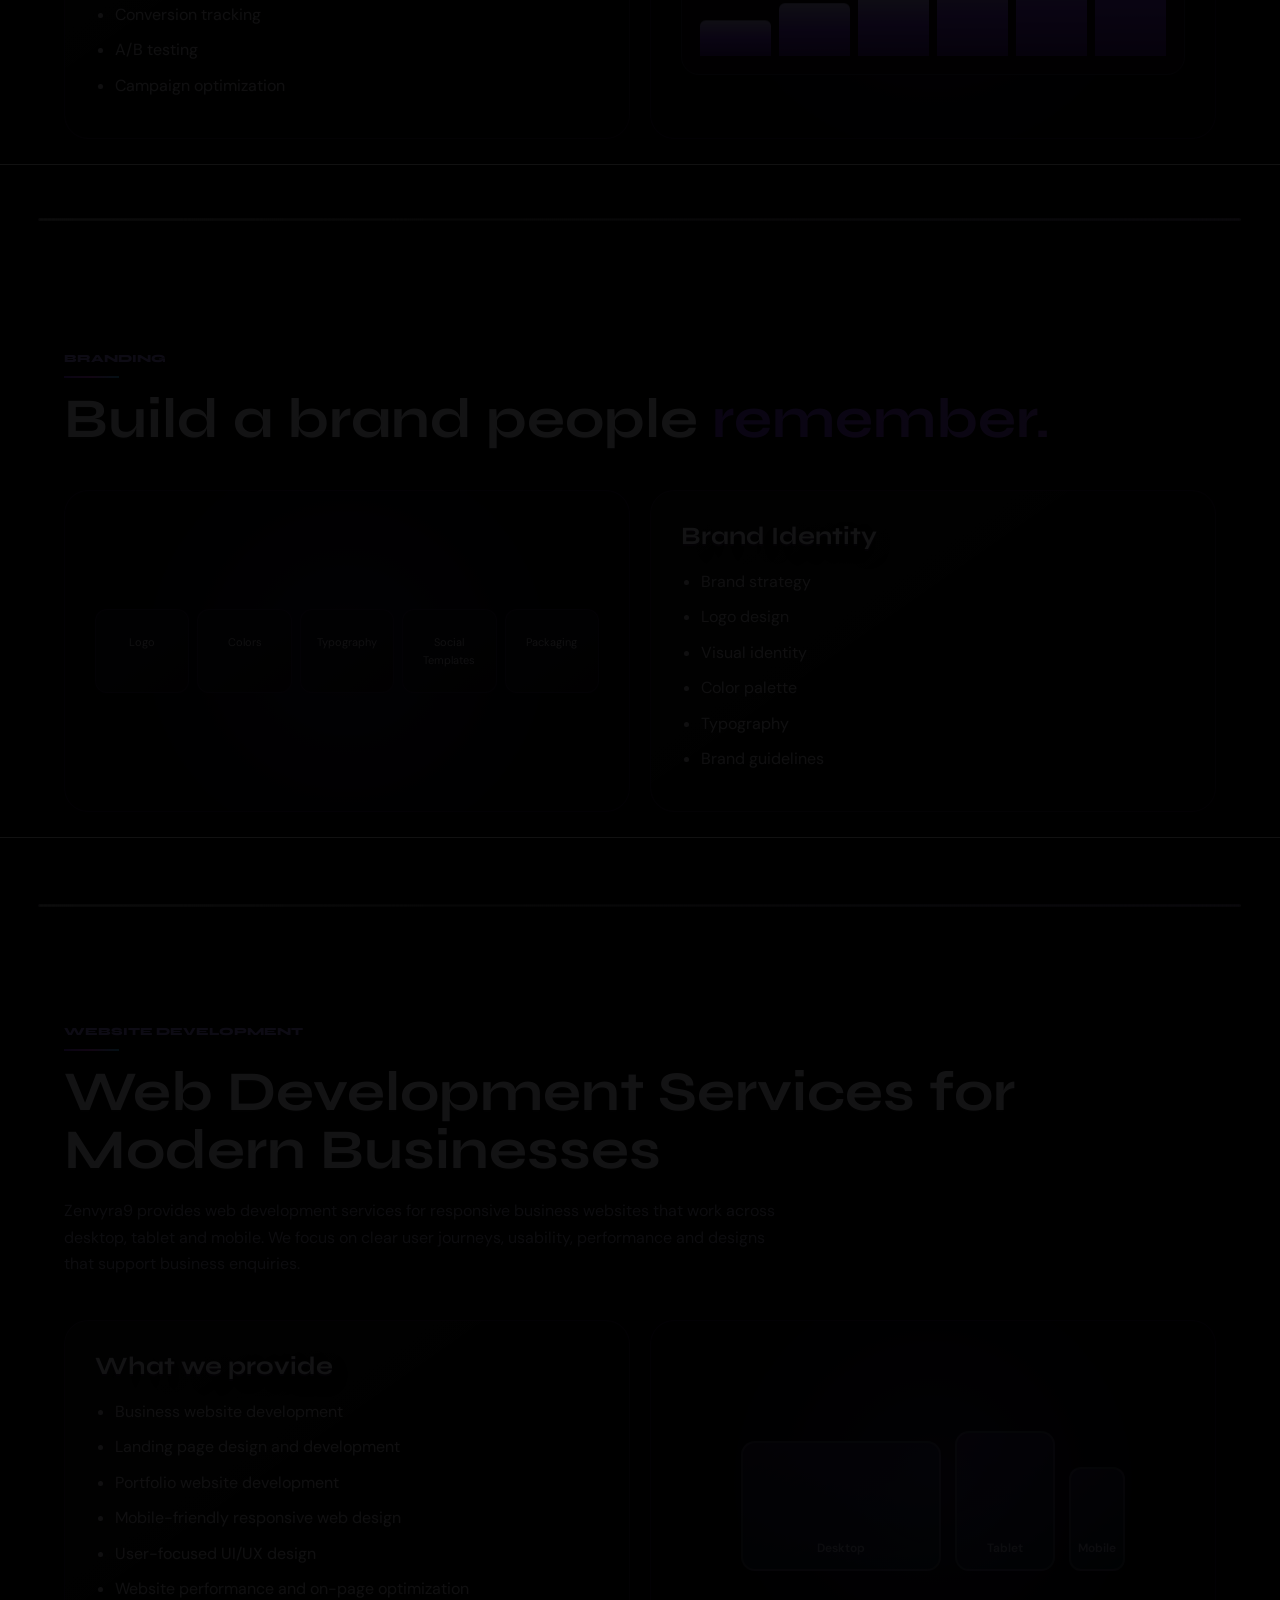
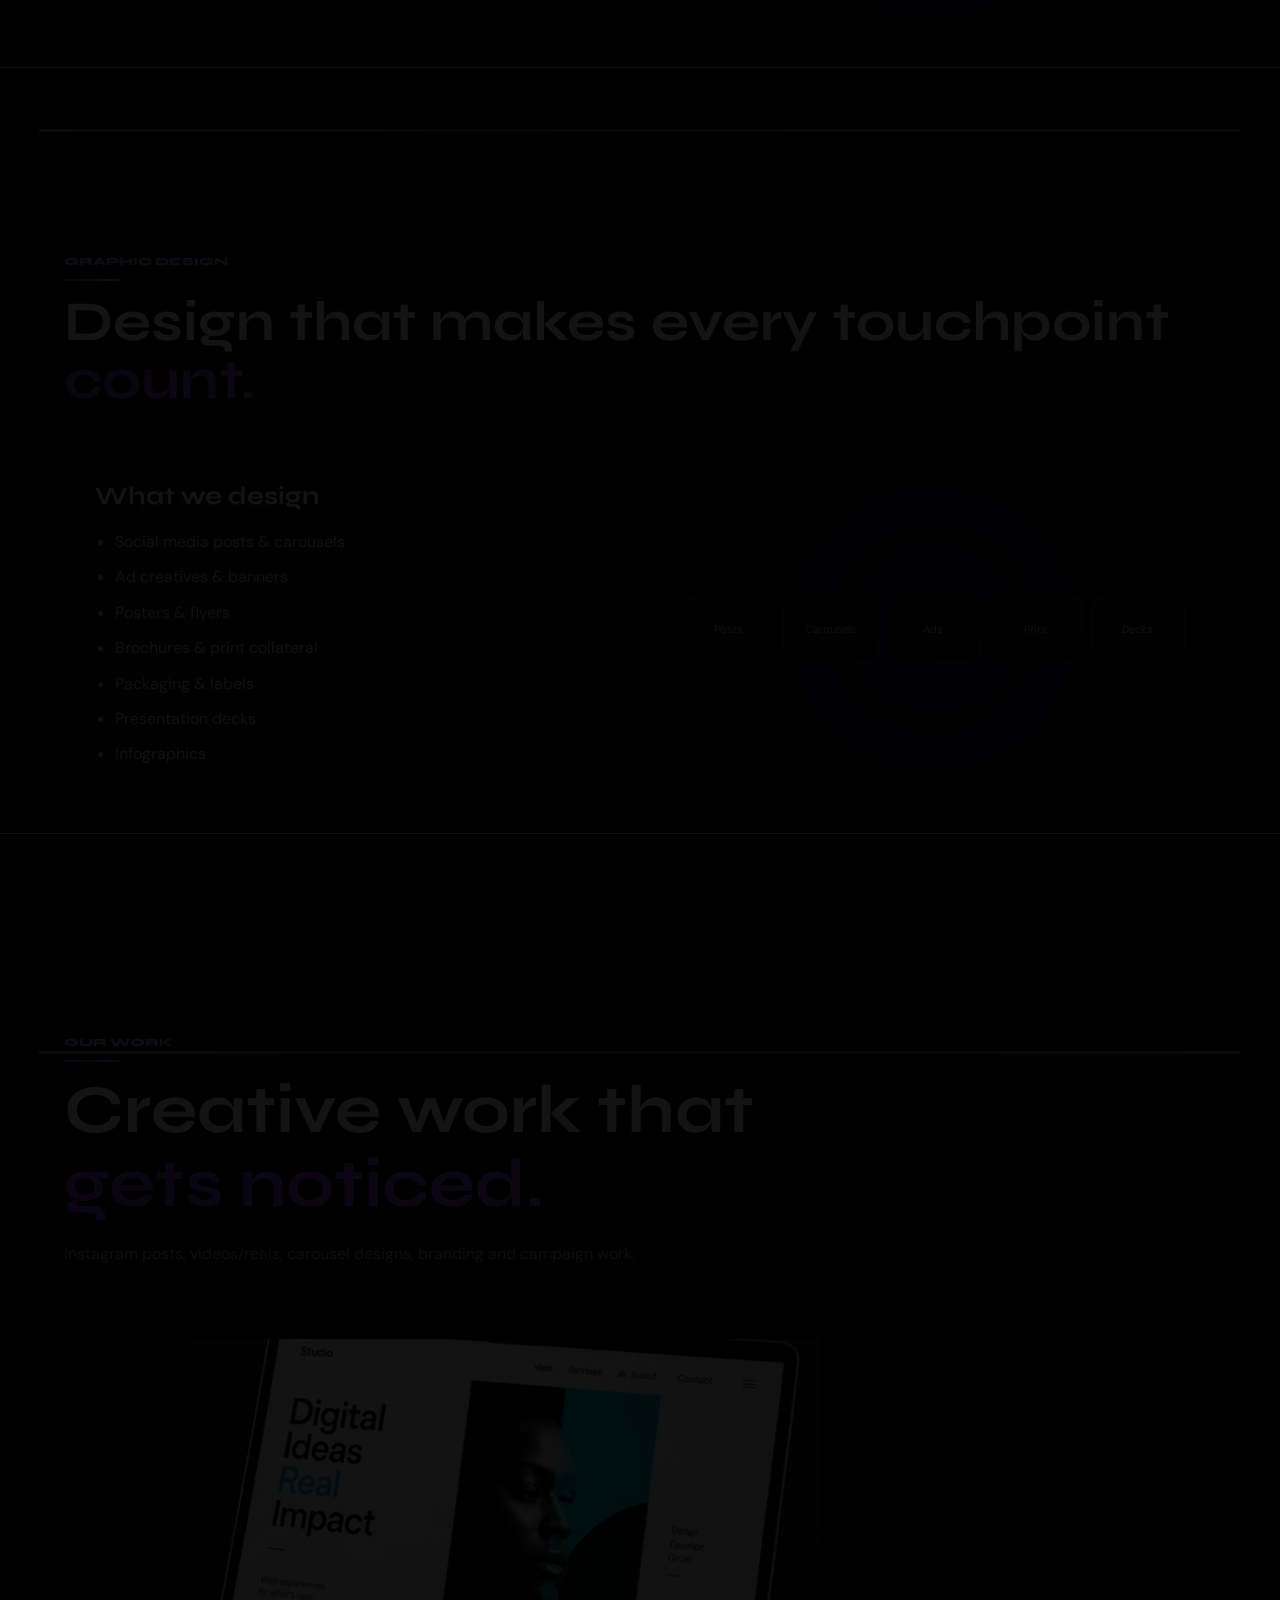
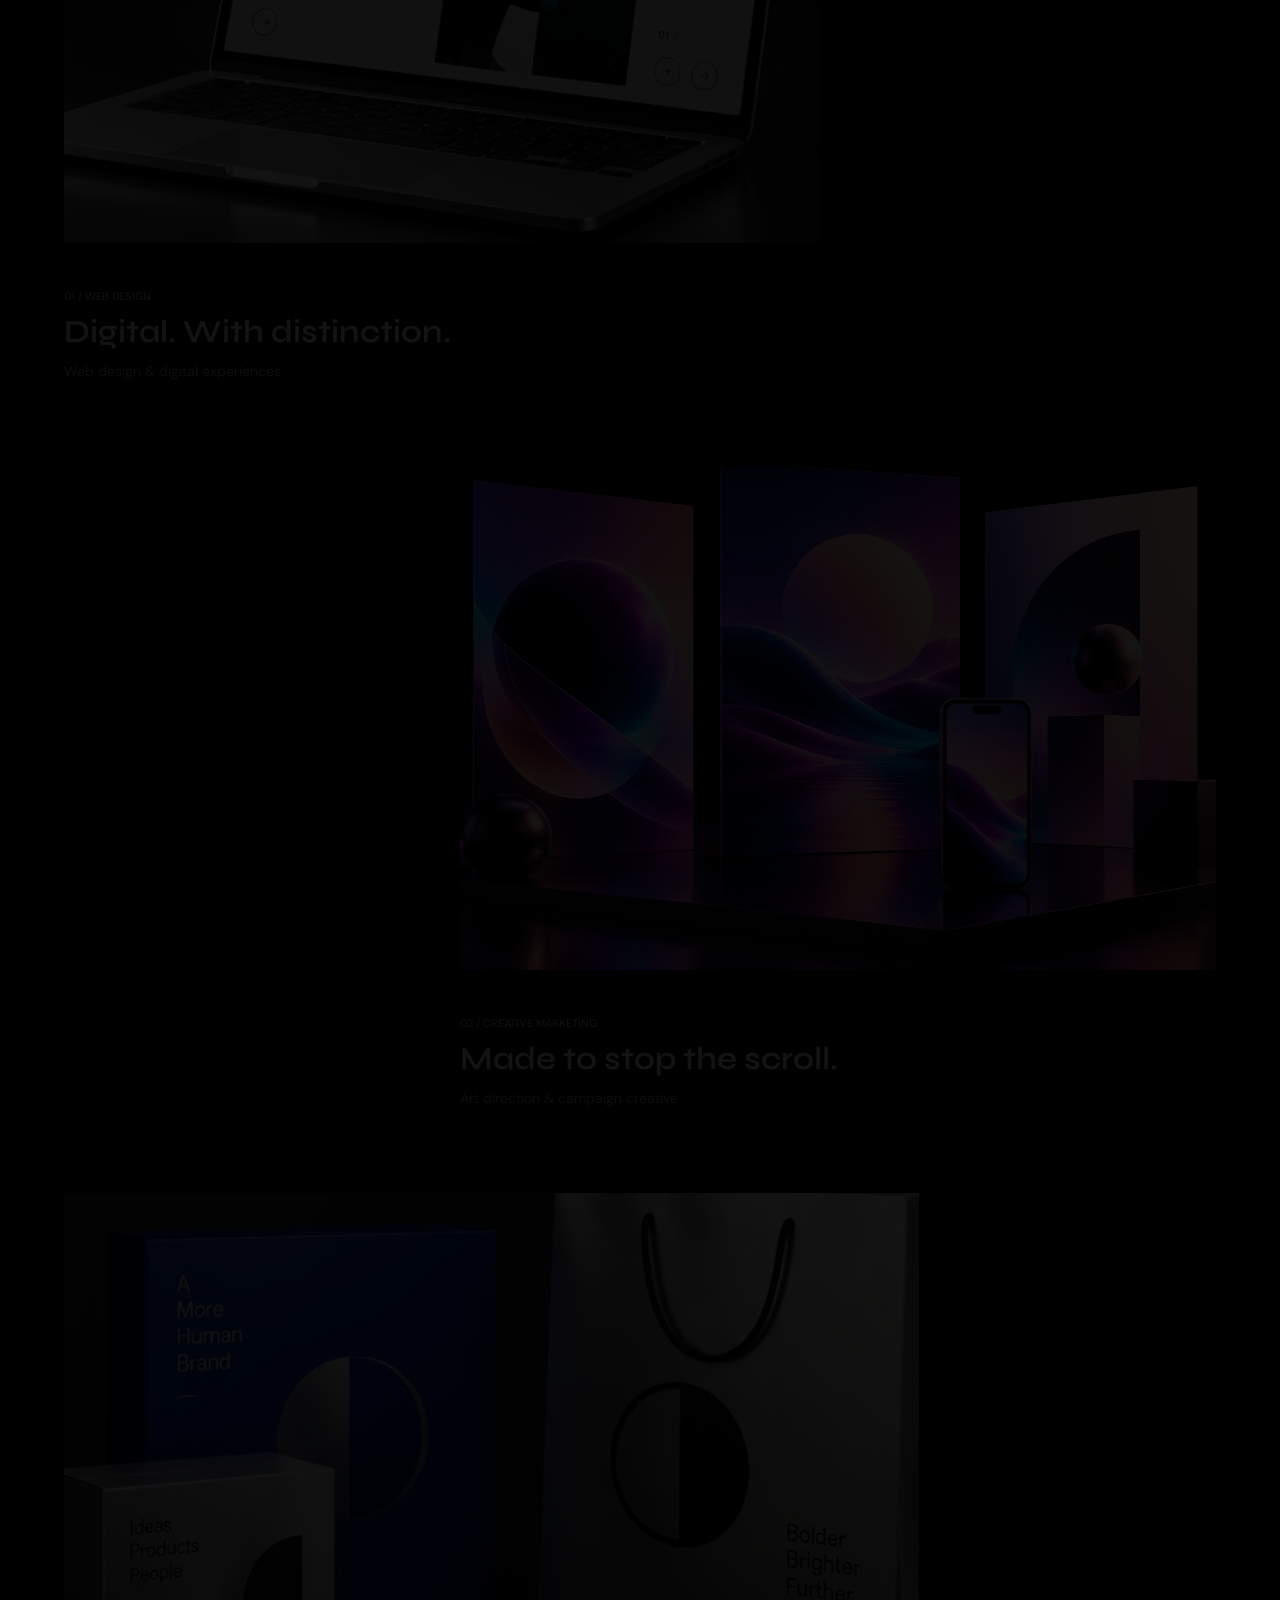
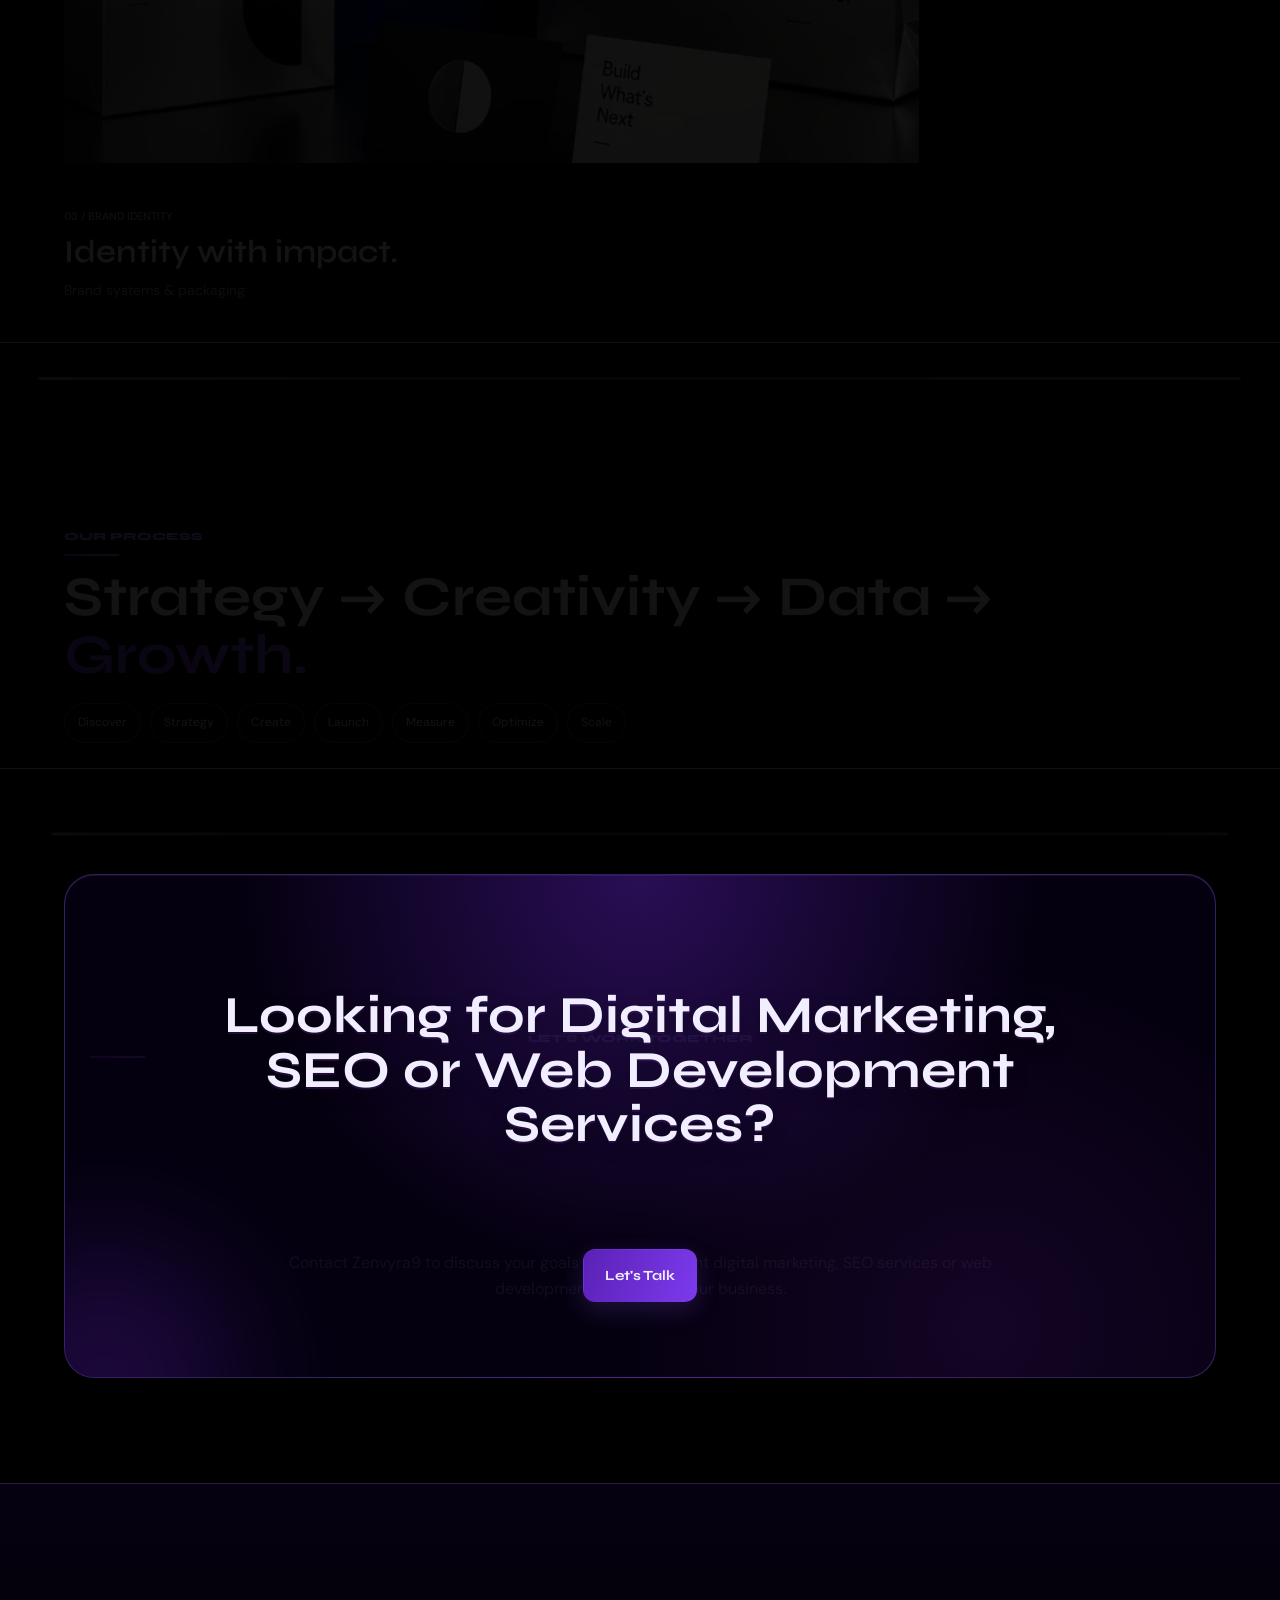
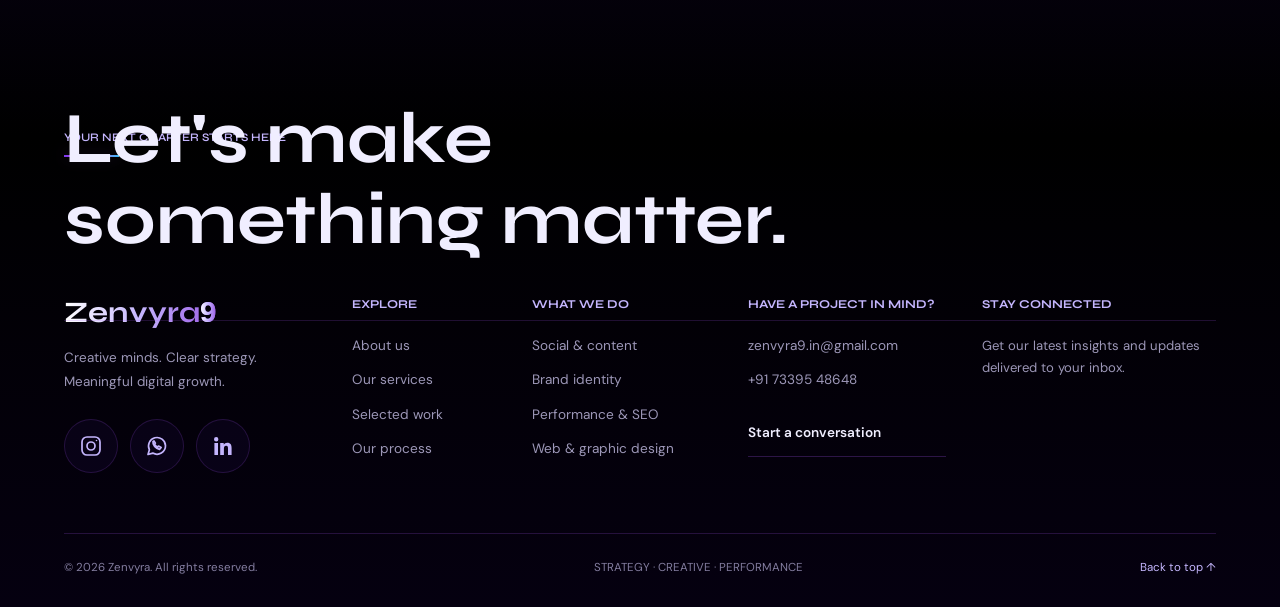
==== commit d934faac: "google tag manager" ====
--- a/index.html
+++ b/index.html
@@ -180,6 +180,14 @@
 
   gtag('config', 'G-RR71DKQHLS');
 </script>
+
+<!-- Google Tag Manager -->
+<script>(function(w,d,s,l,i){w[l]=w[l]||[];w[l].push({'gtm.start':
+new Date().getTime(),event:'gtm.js'});var f=d.getElementsByTagName(s)[0],
+j=d.createElement(s),dl=l!='dataLayer'?'&l='+l:'';j.async=true;j.src=
+'https://www.googletagmanager.com/gtm.js?id='+i+dl;f.parentNode.insertBefore(j,f);
+})(window,document,'script','dataLayer','GTM-WMWJX3SP');</script>
+<!-- End Google Tag Manager -->
   </head>
   <body>
     <header>
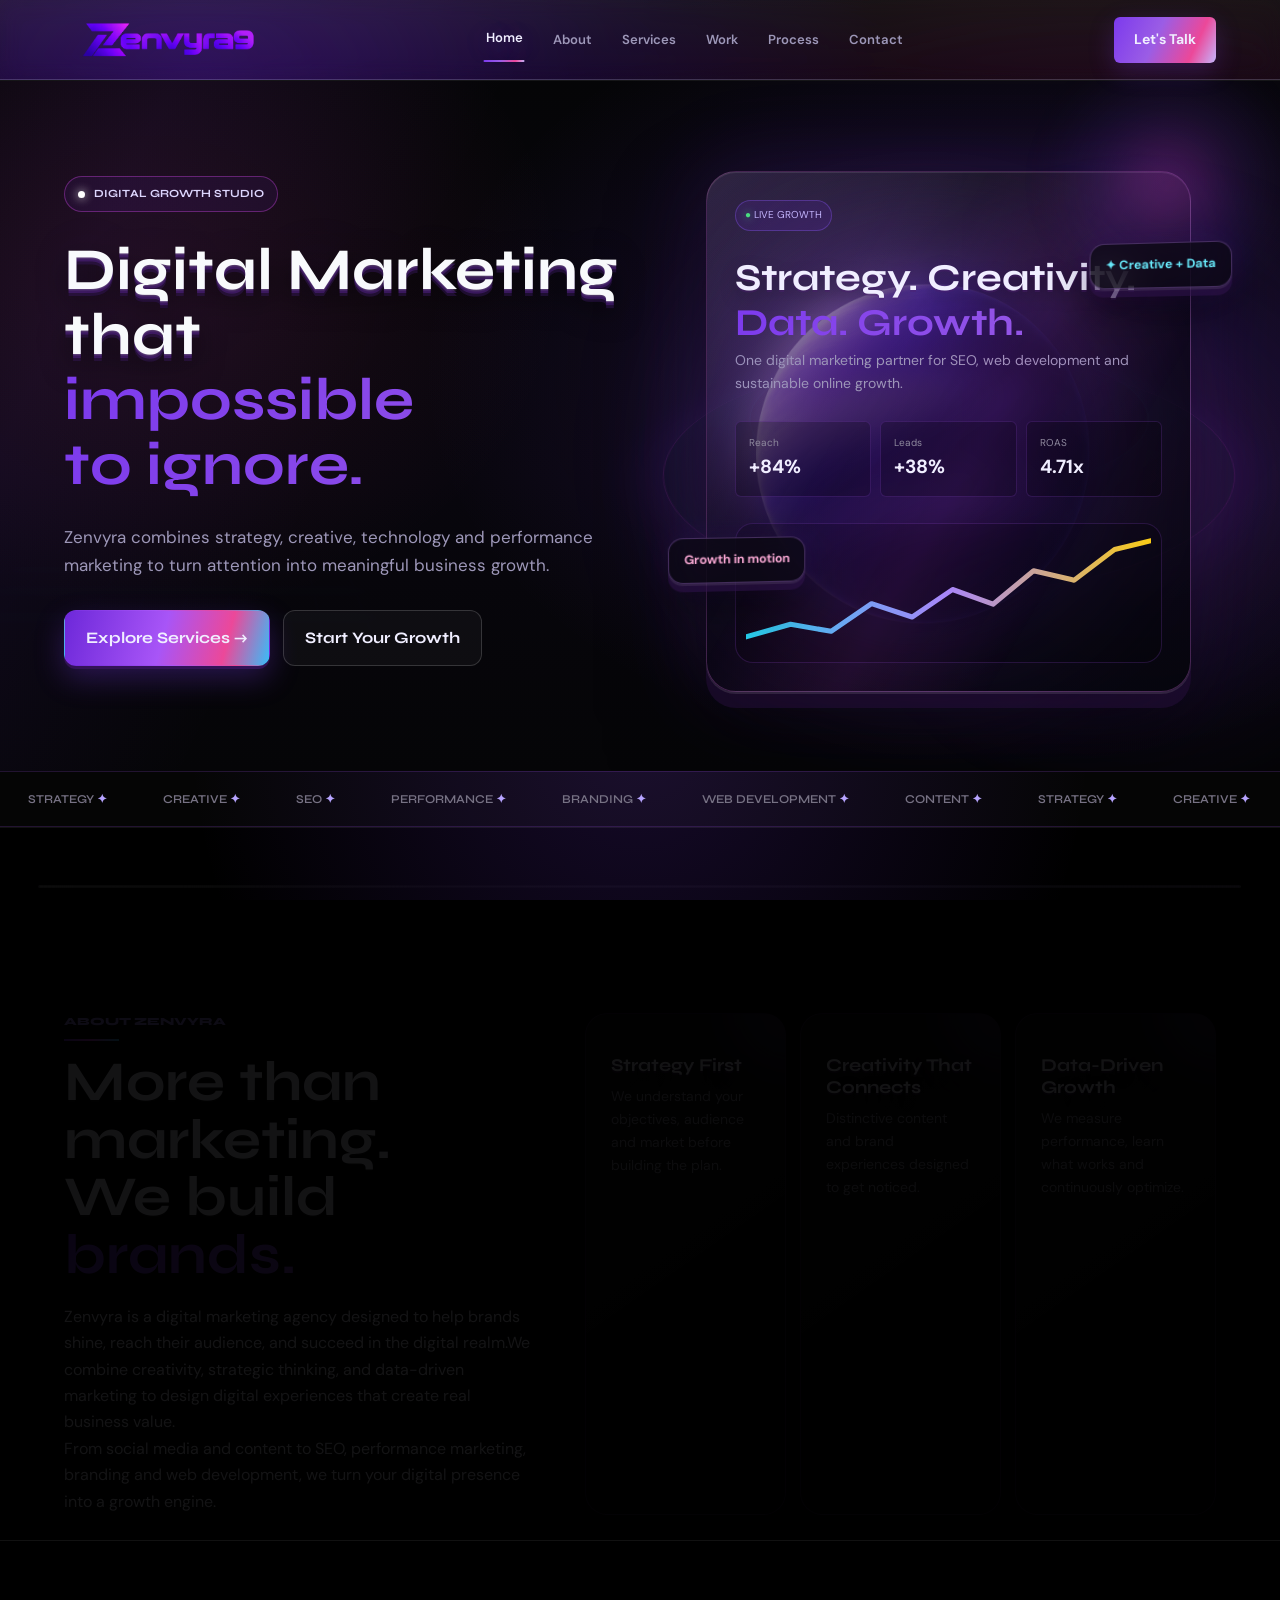
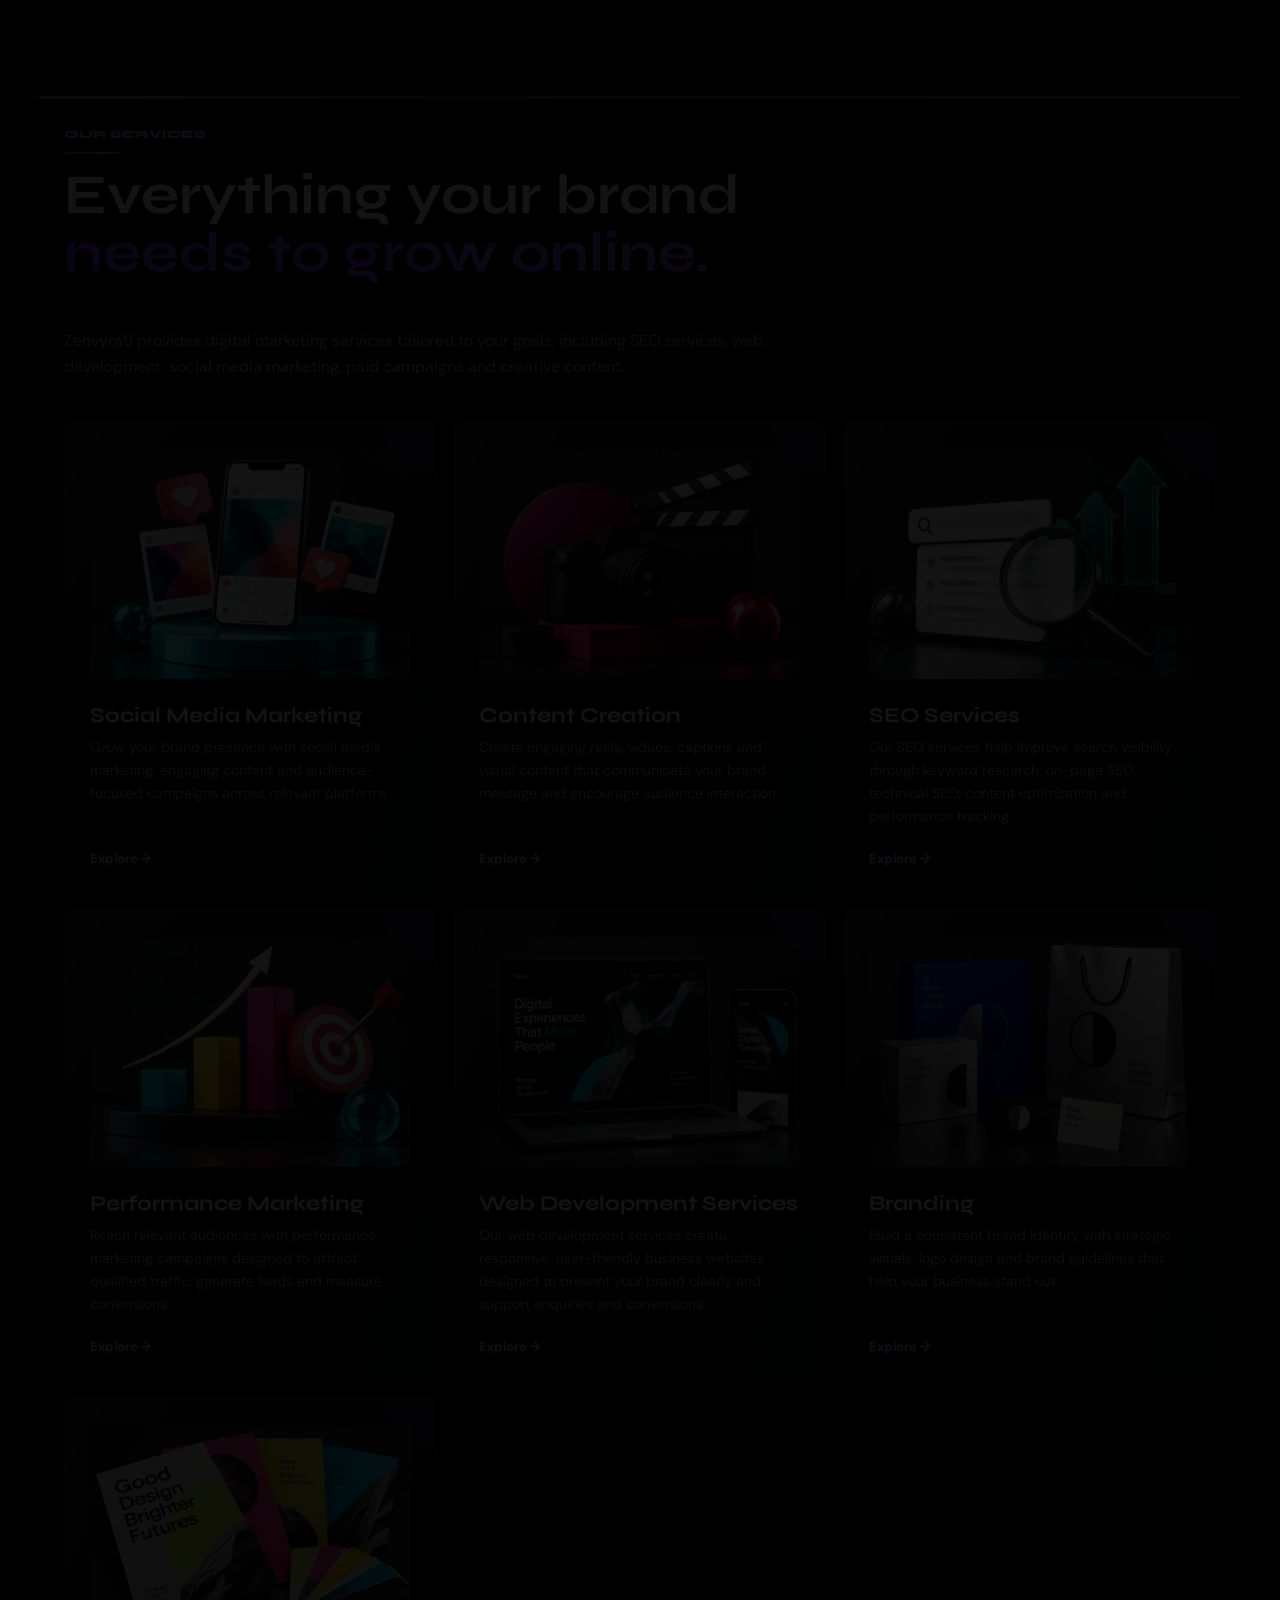
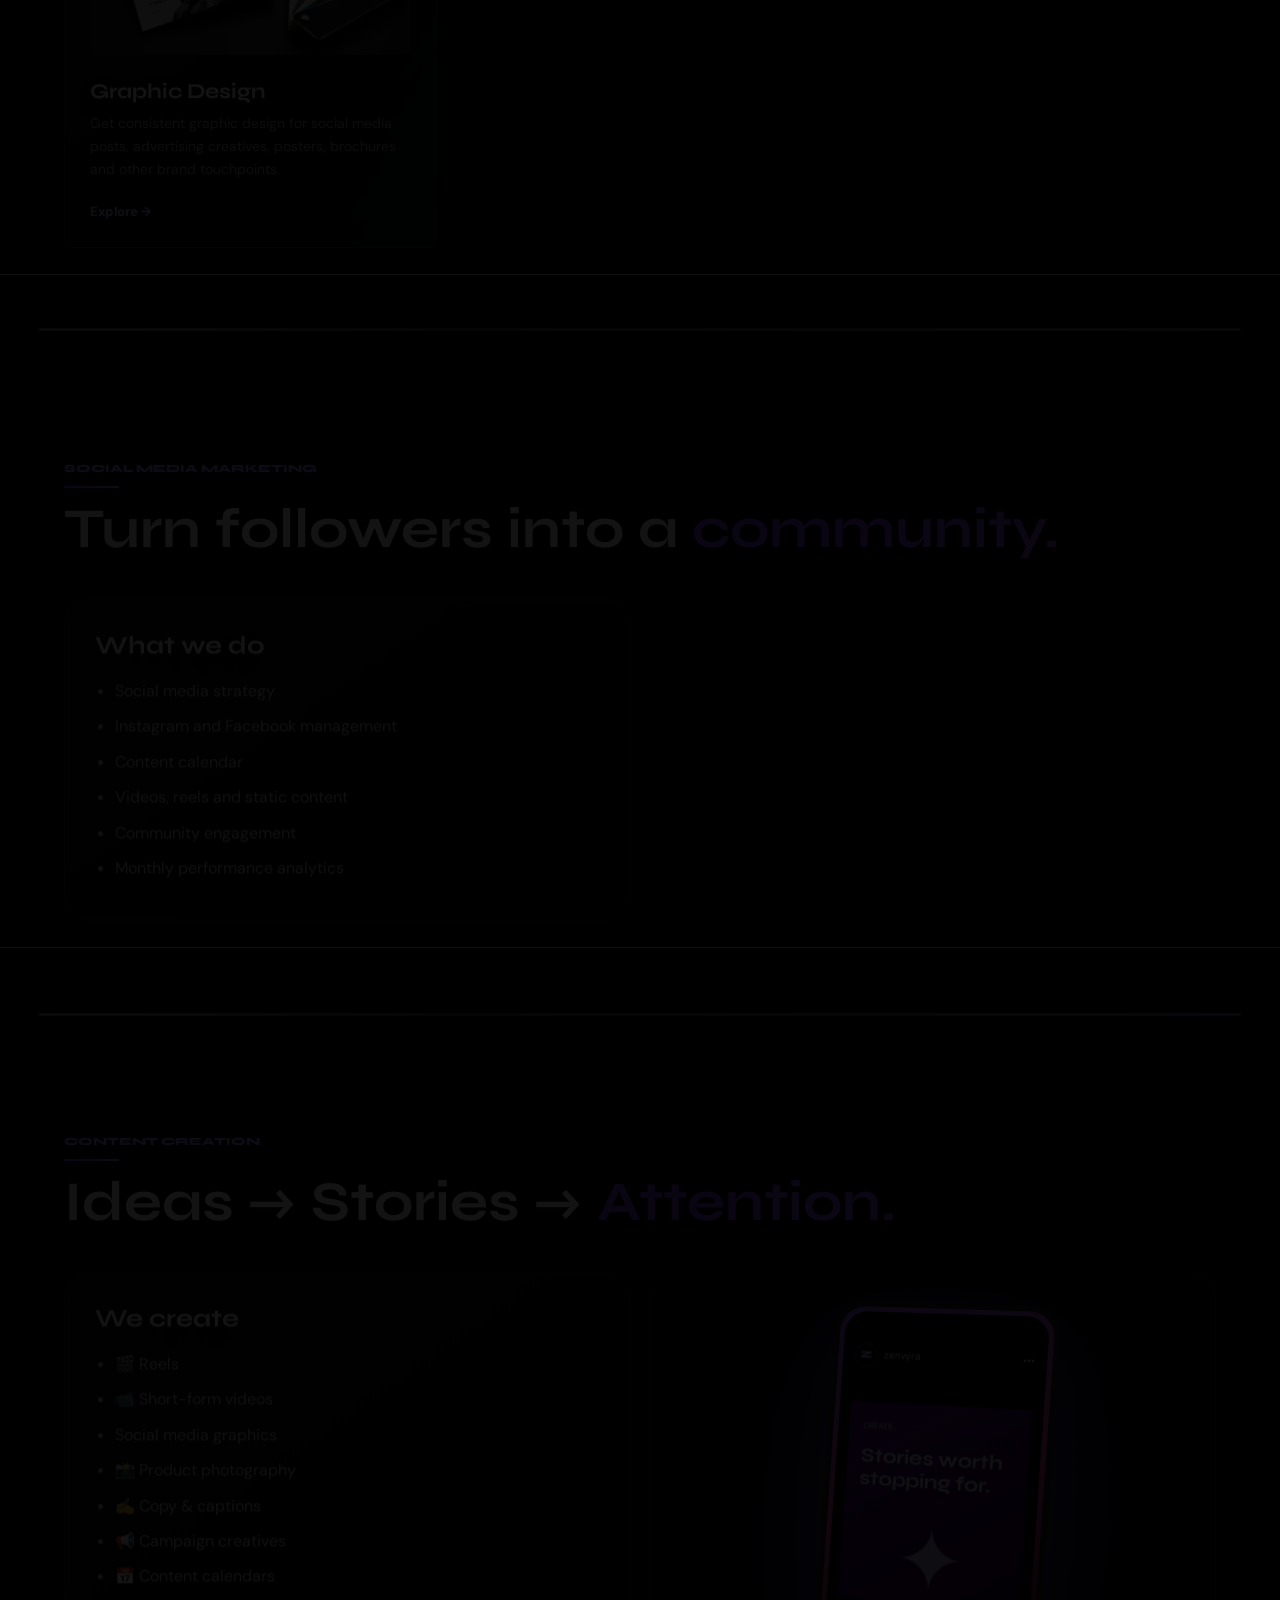
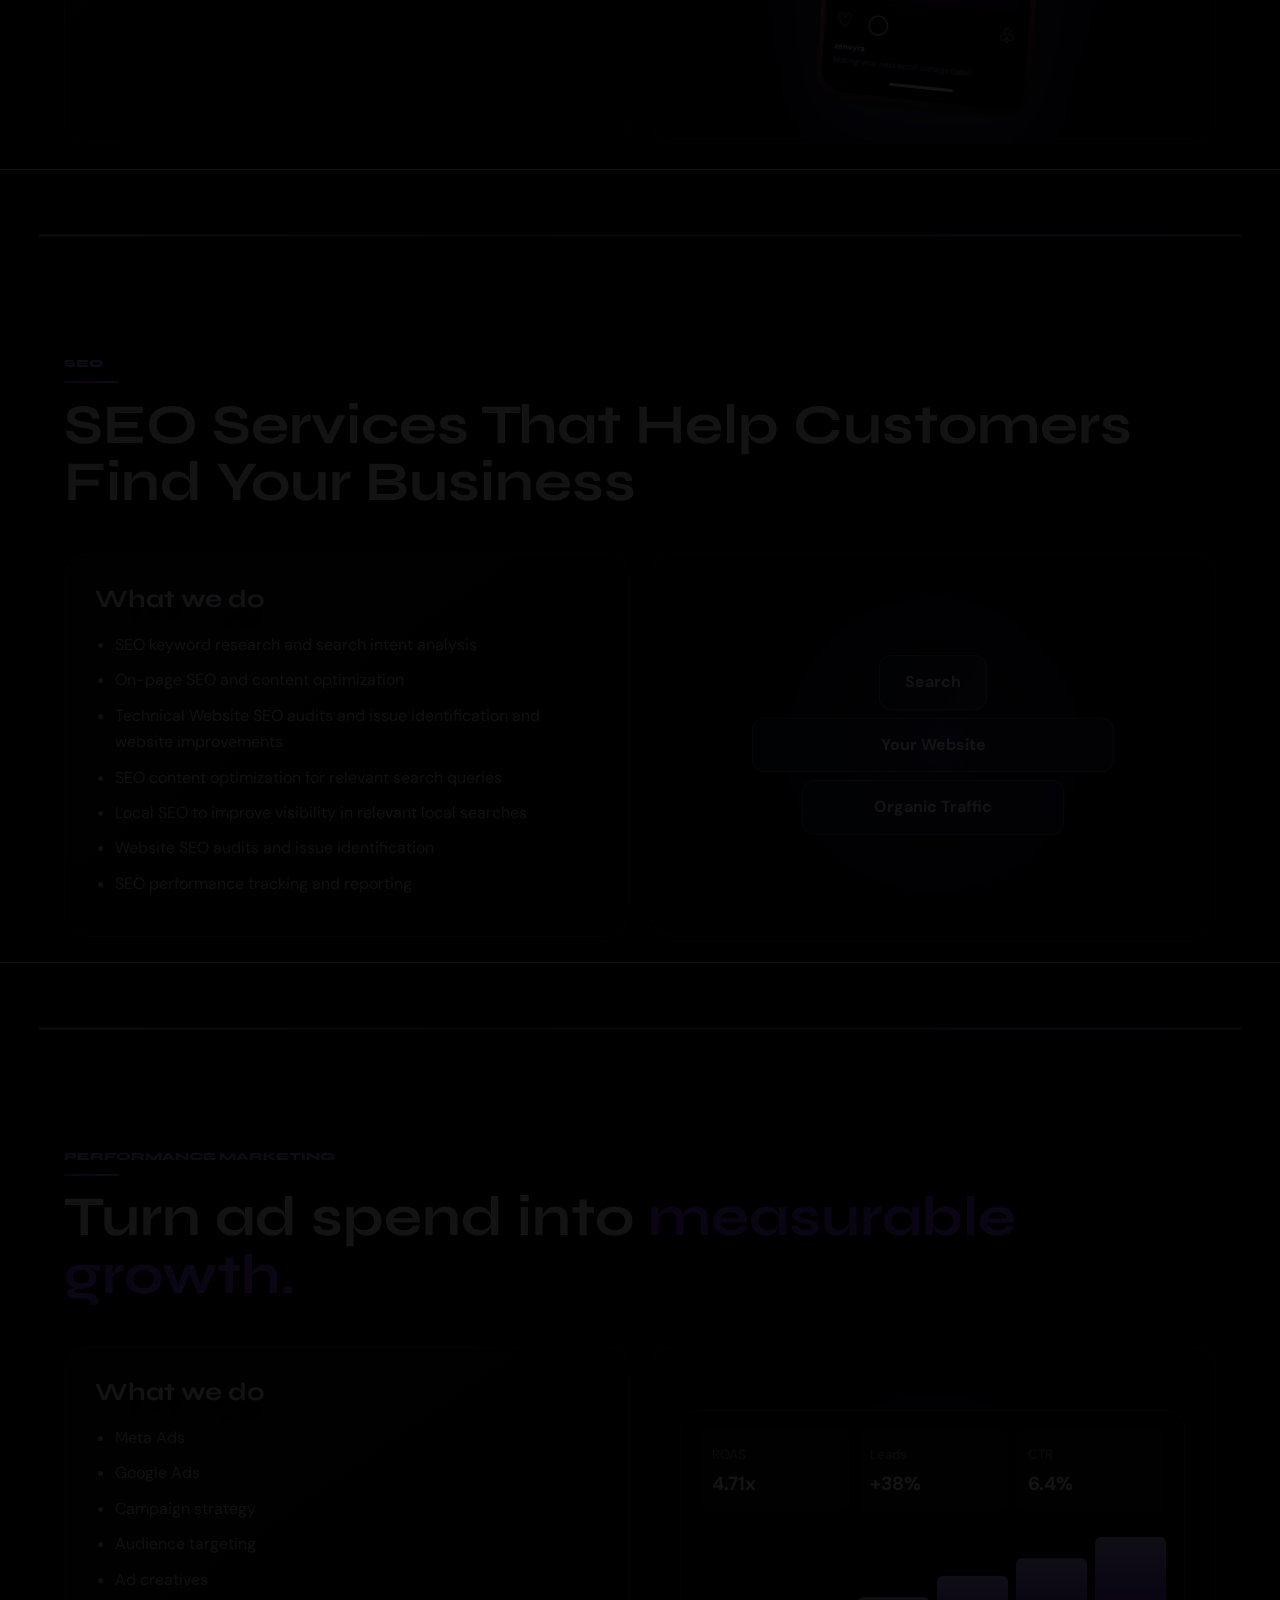
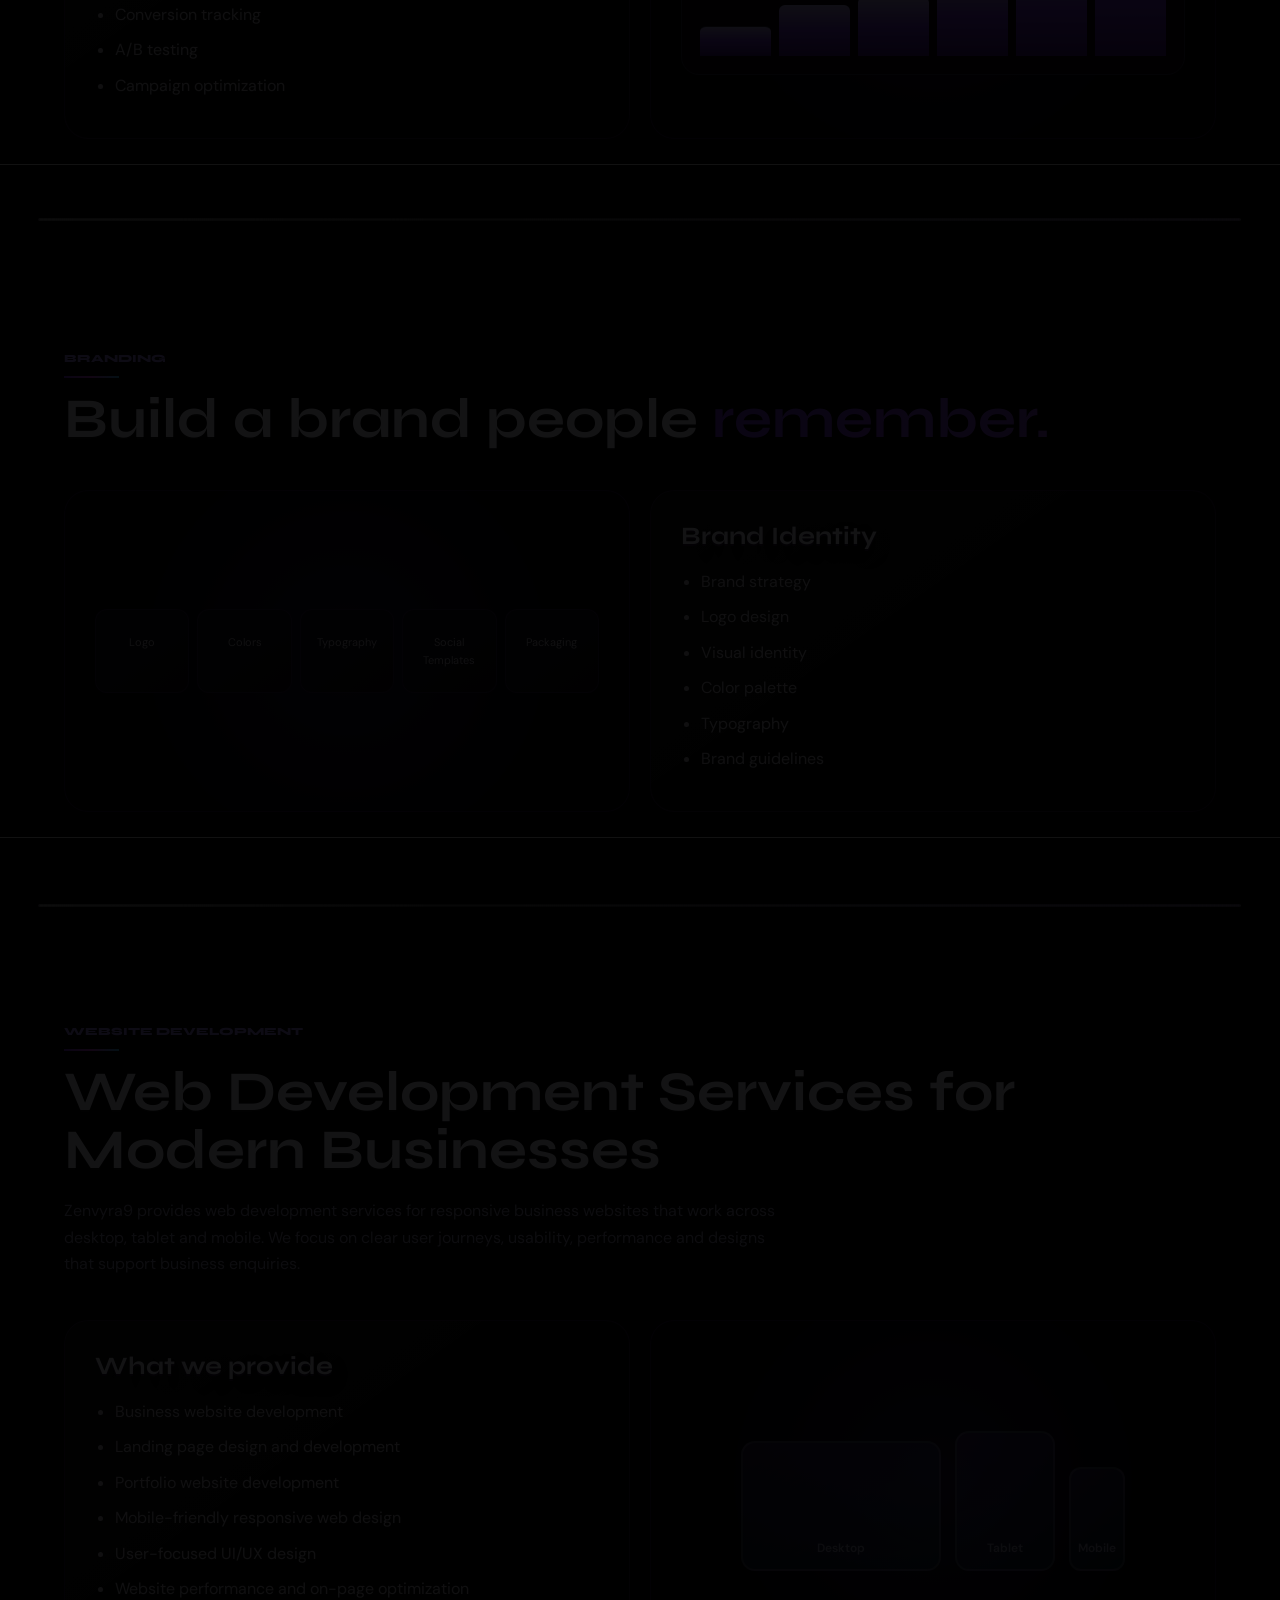
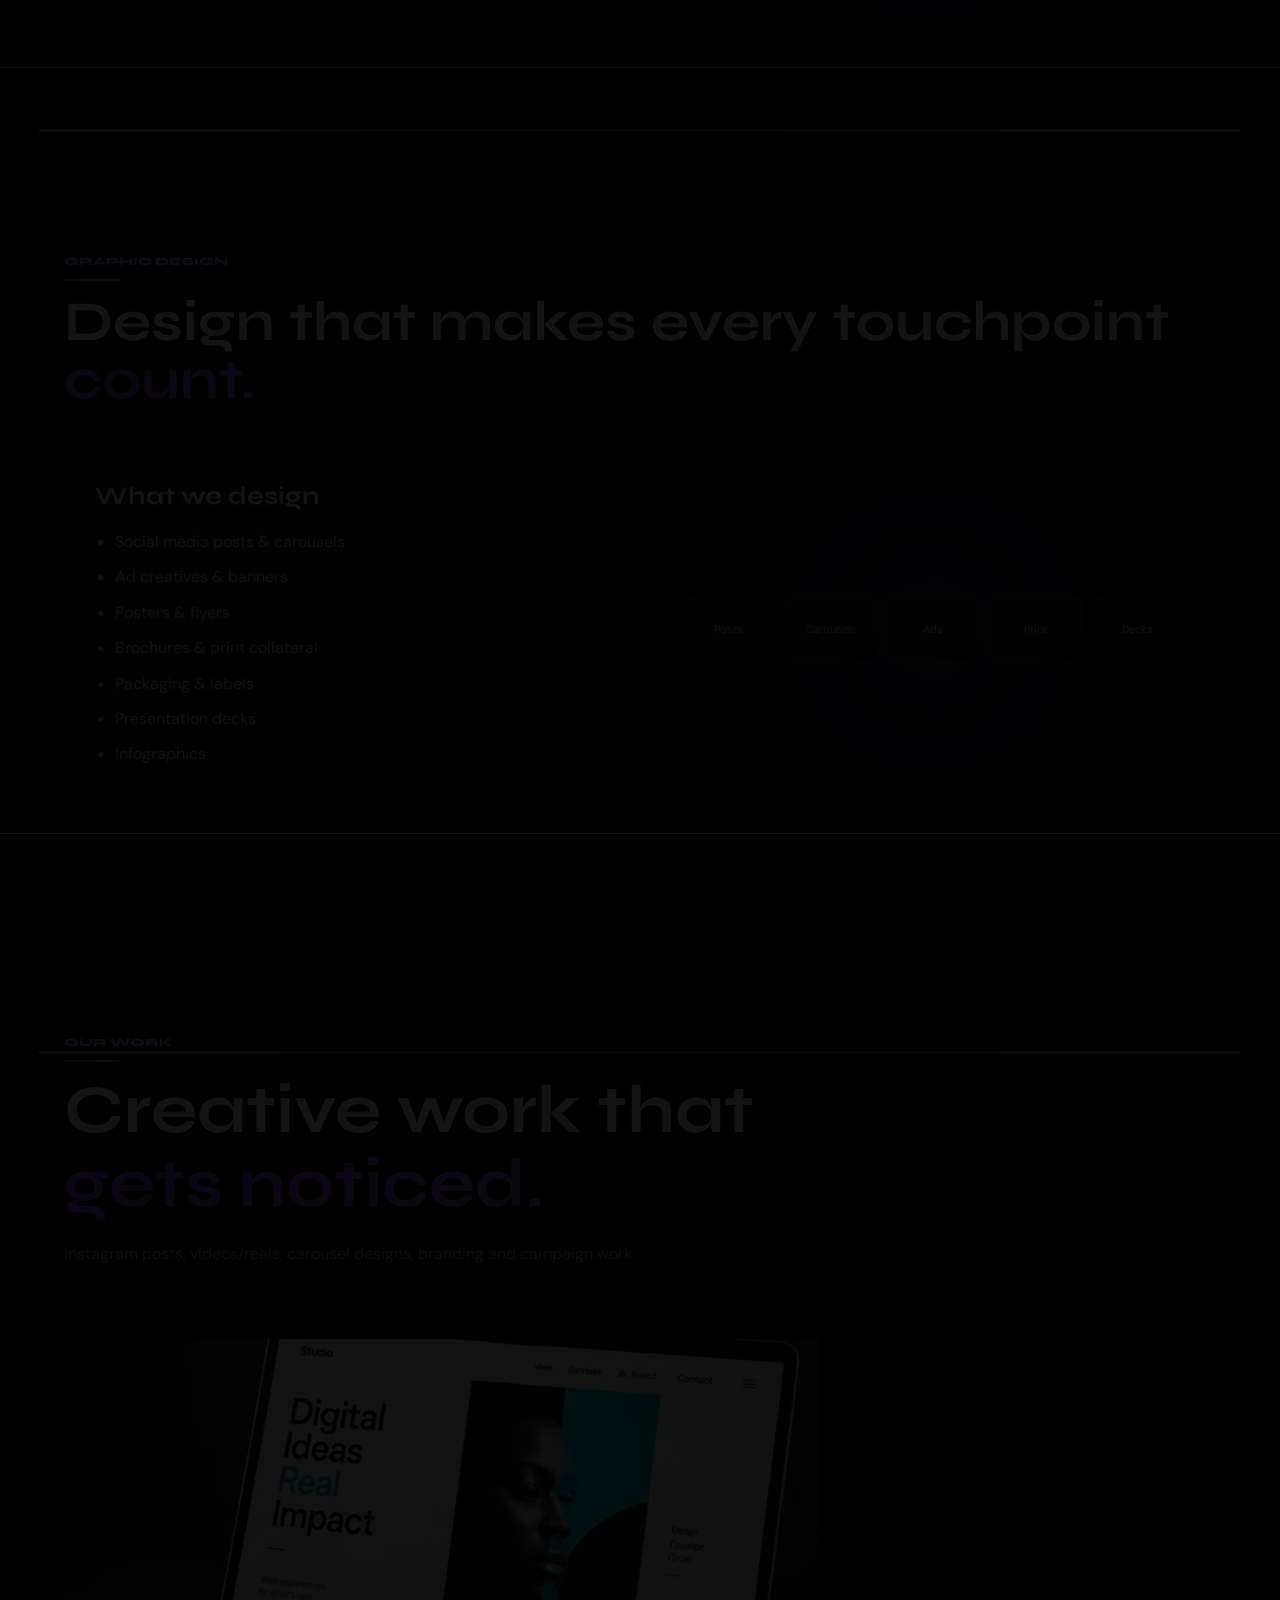
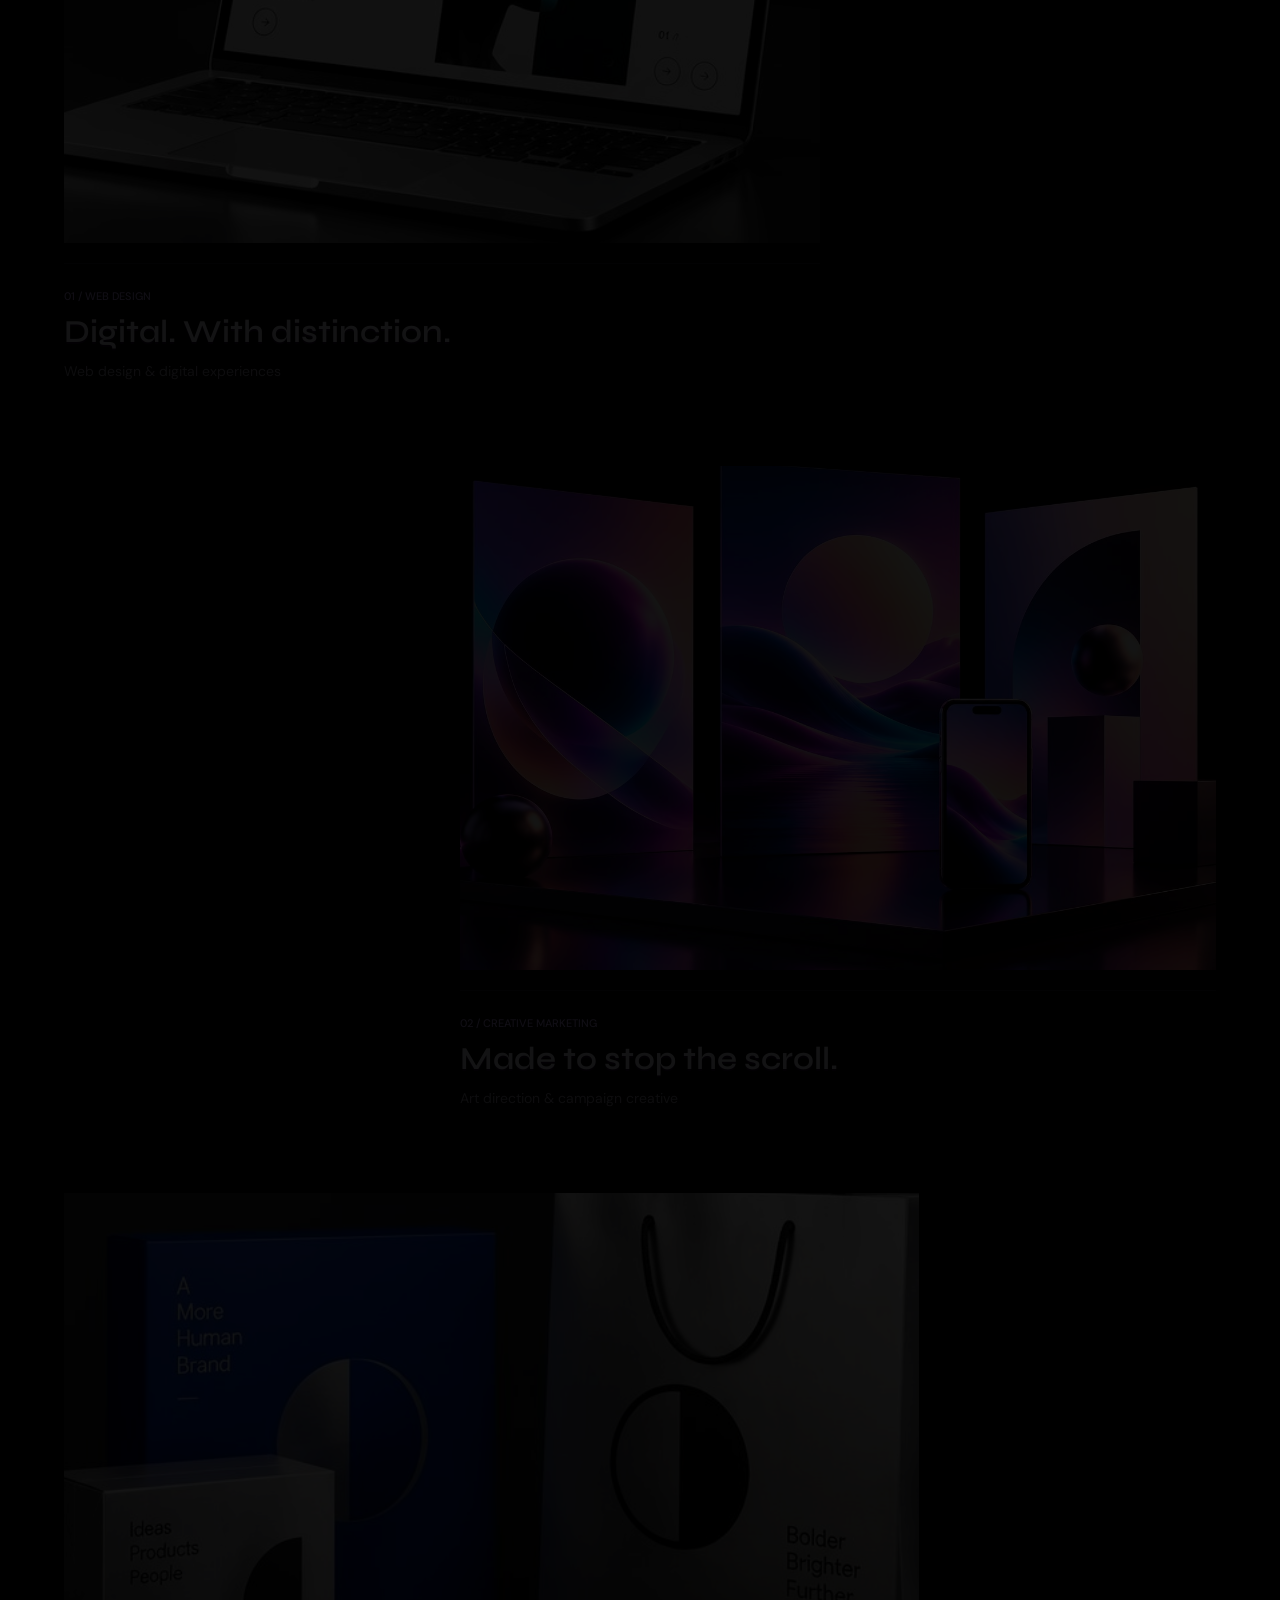
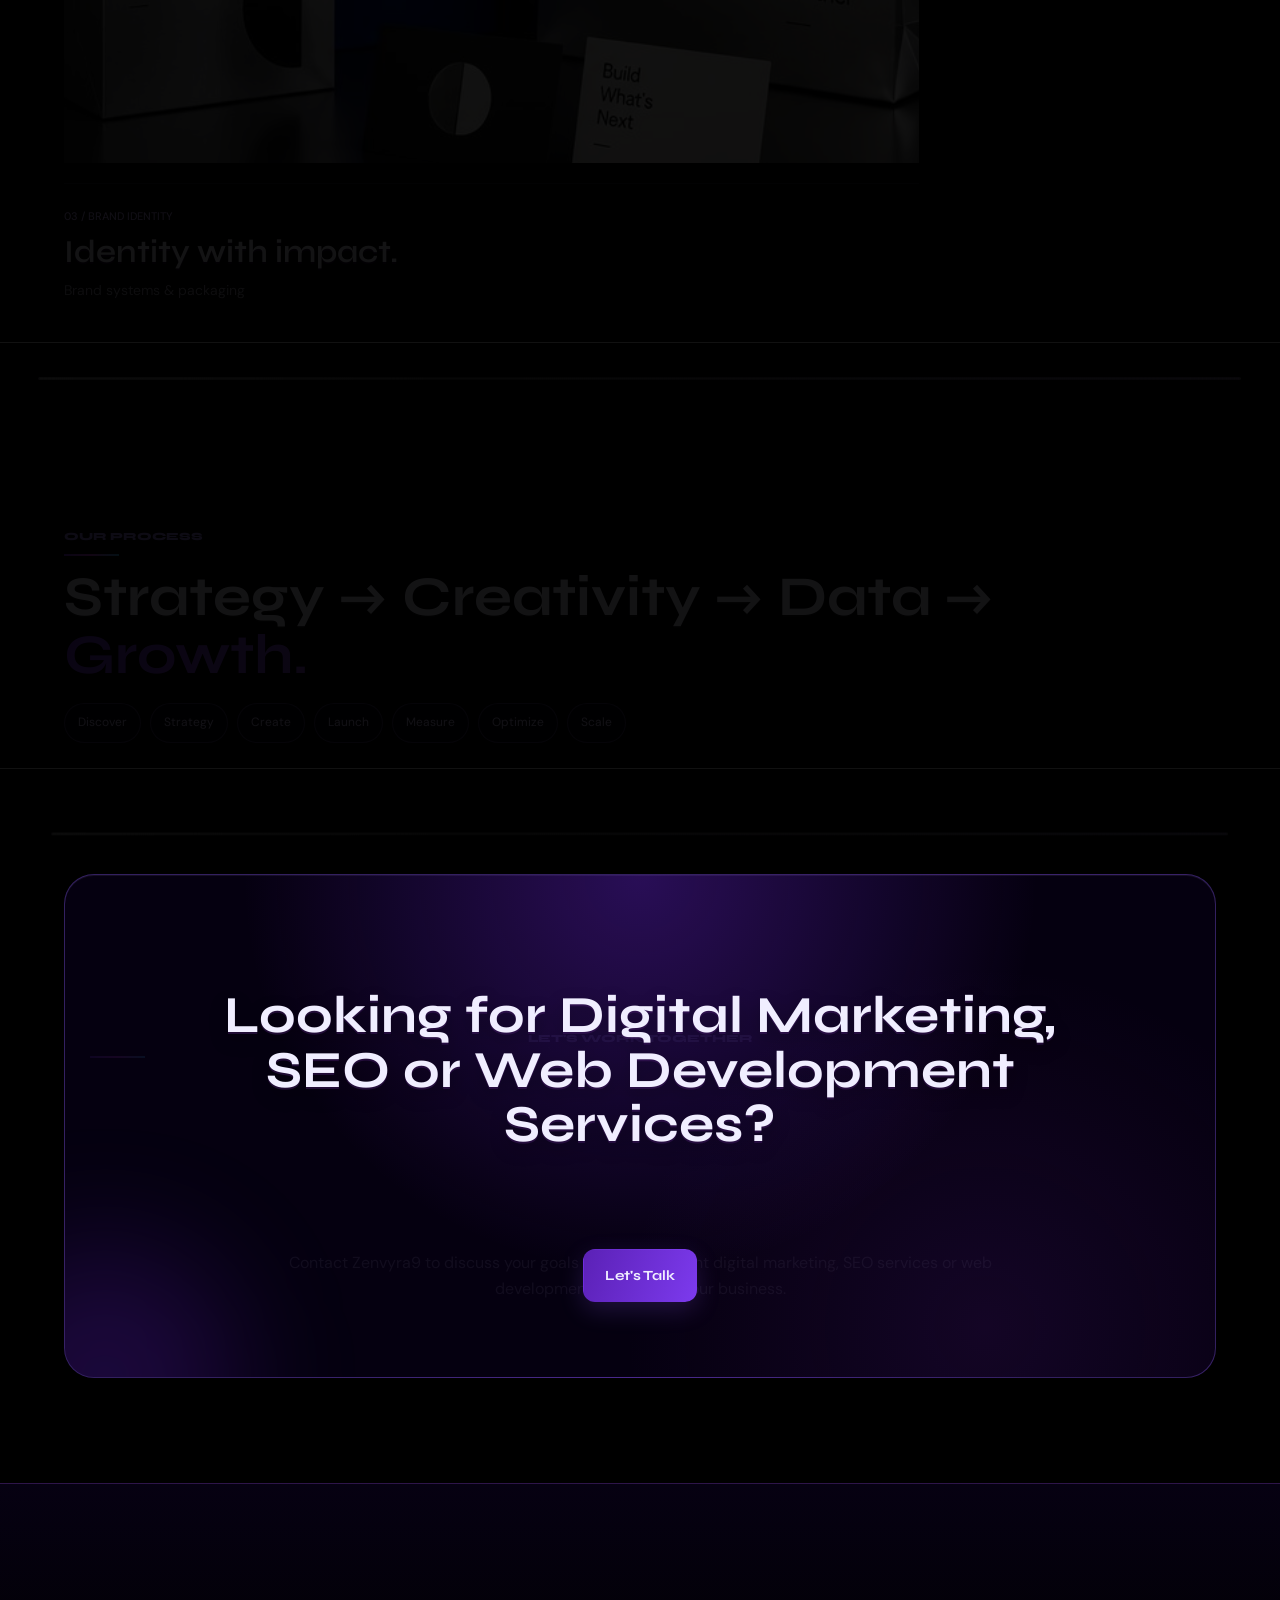
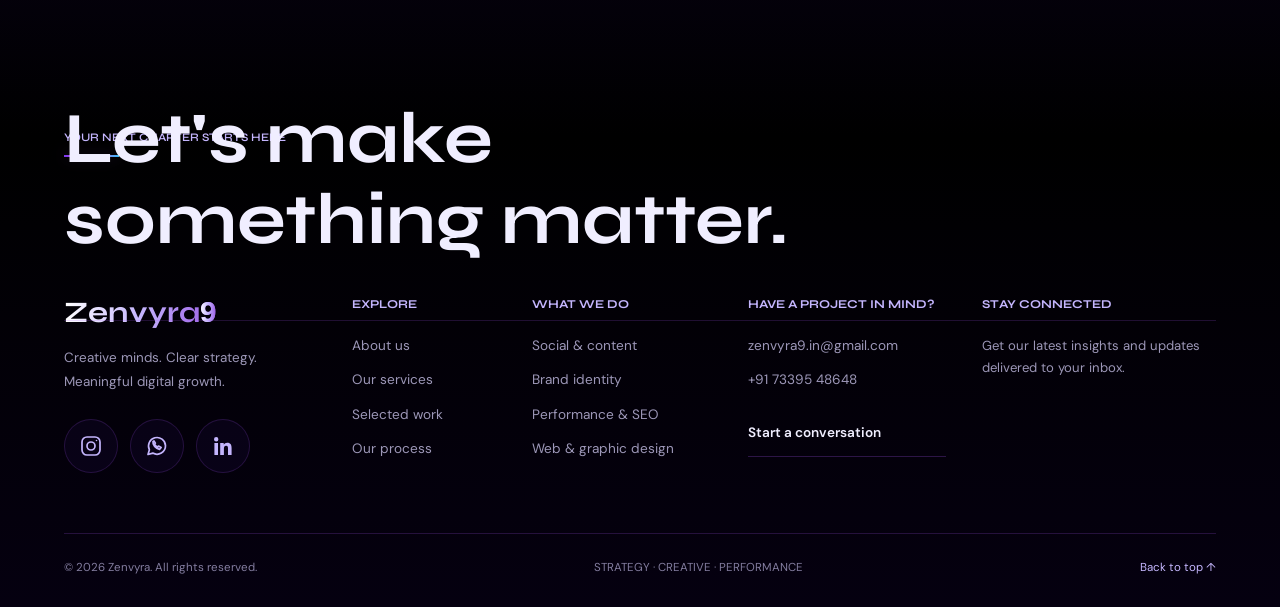
==== commit ea810820: "google tag manager" ====
--- a/index.html
+++ b/index.html
@@ -311,7 +311,7 @@
                   placeholder="Tell us about your project"
                 ></textarea>
               </div>
-              <button class="zen-contact-submit" type="submit">
+              <button class="zen-contact-submit" id="zenbutton" type="submit"> 
                 SEND ENQUIRY
               </button>
               <div class="zen-contact-privacy">
@@ -1003,7 +1003,7 @@
               business.
             </p>
             <a
-              class="btn btn-primary talk-btn"
+              class="btn btn-primary talk-btn" id="letstalk"
               data-open-contact=""
               href="#zenContactModal"
               >Let's Talk
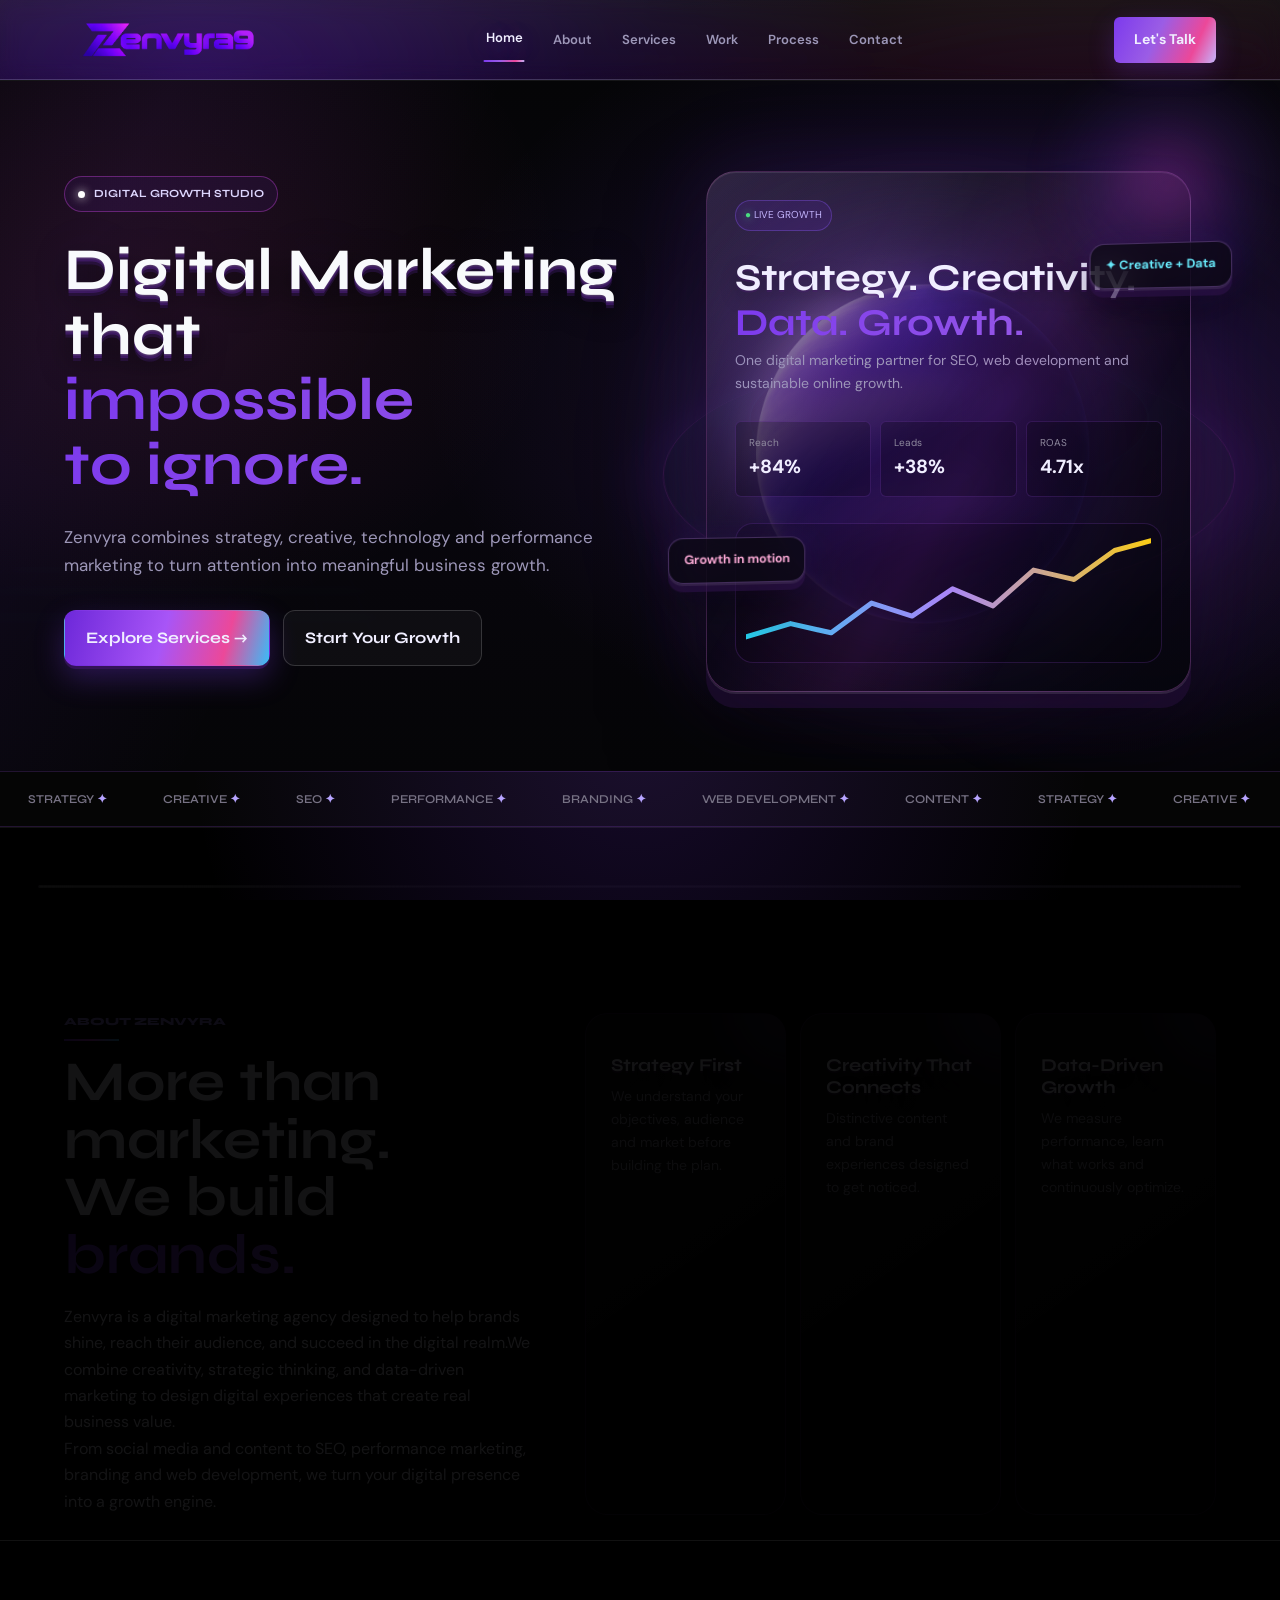
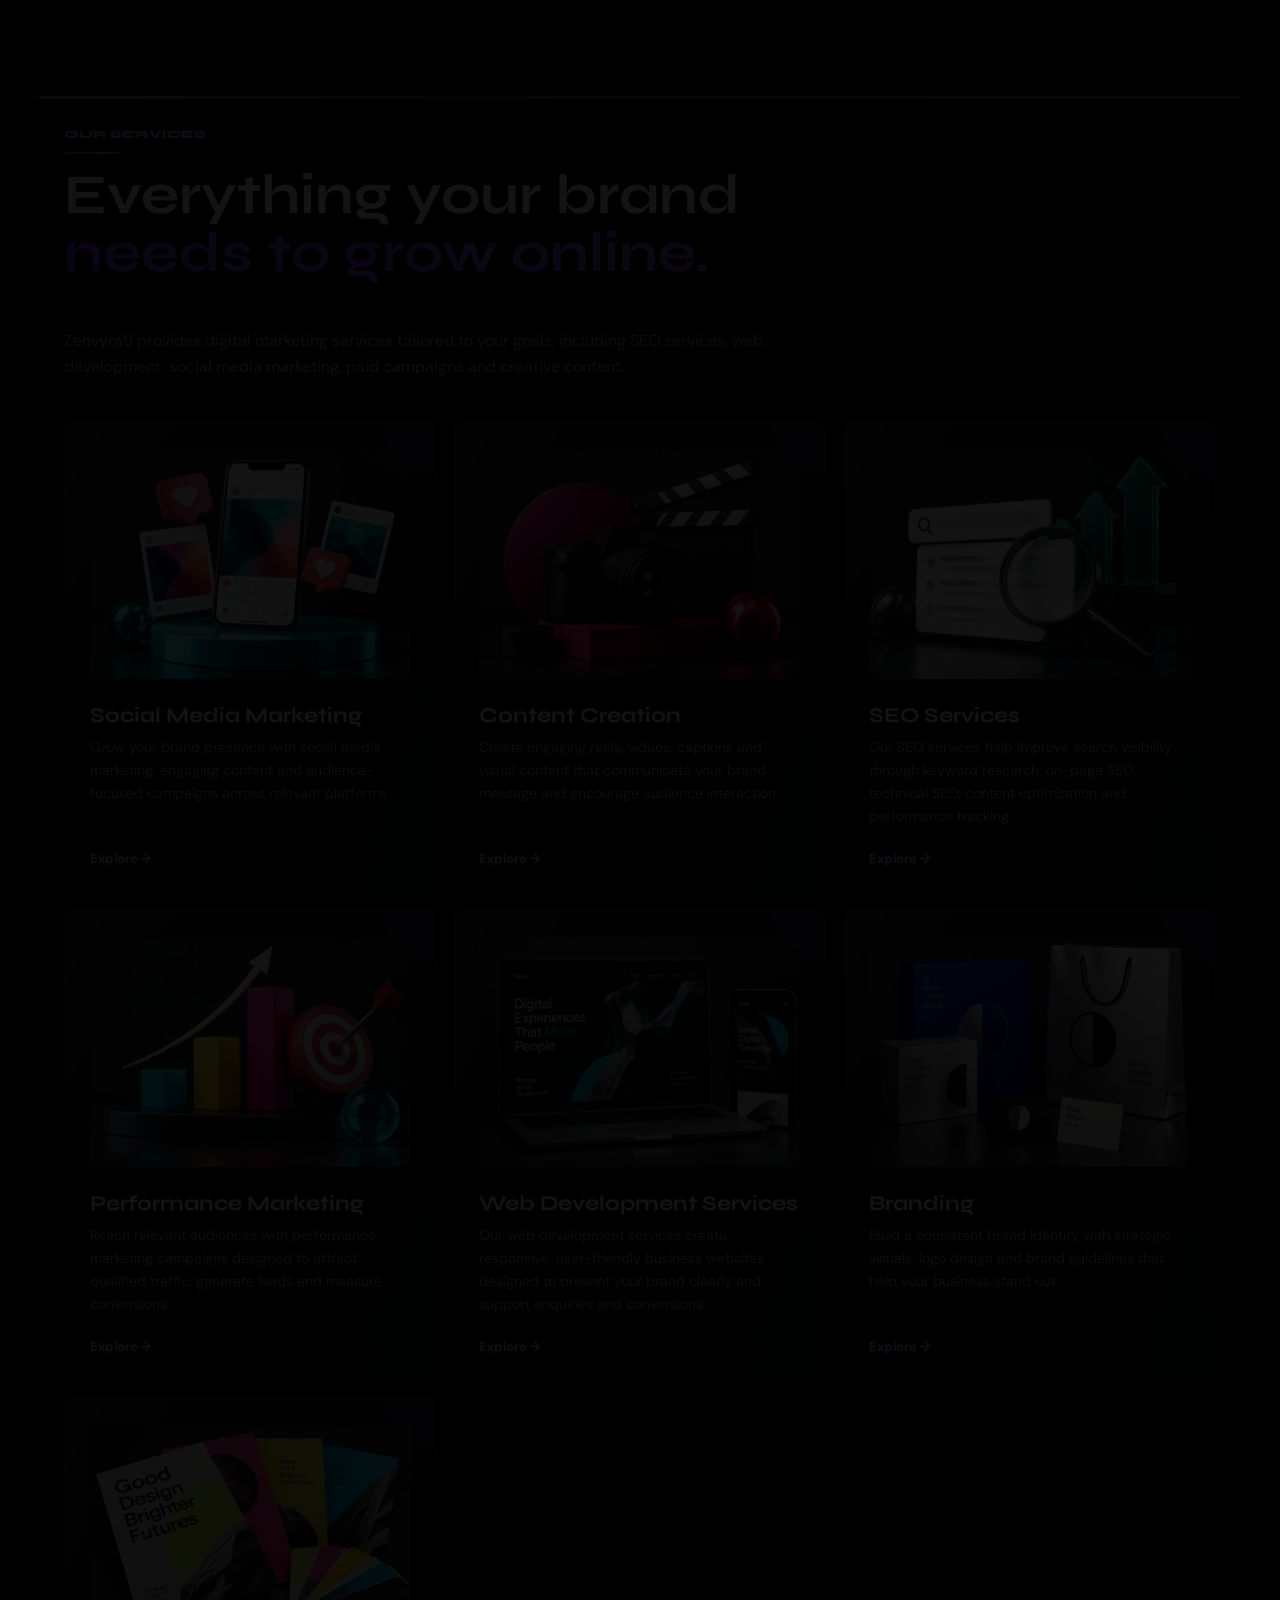
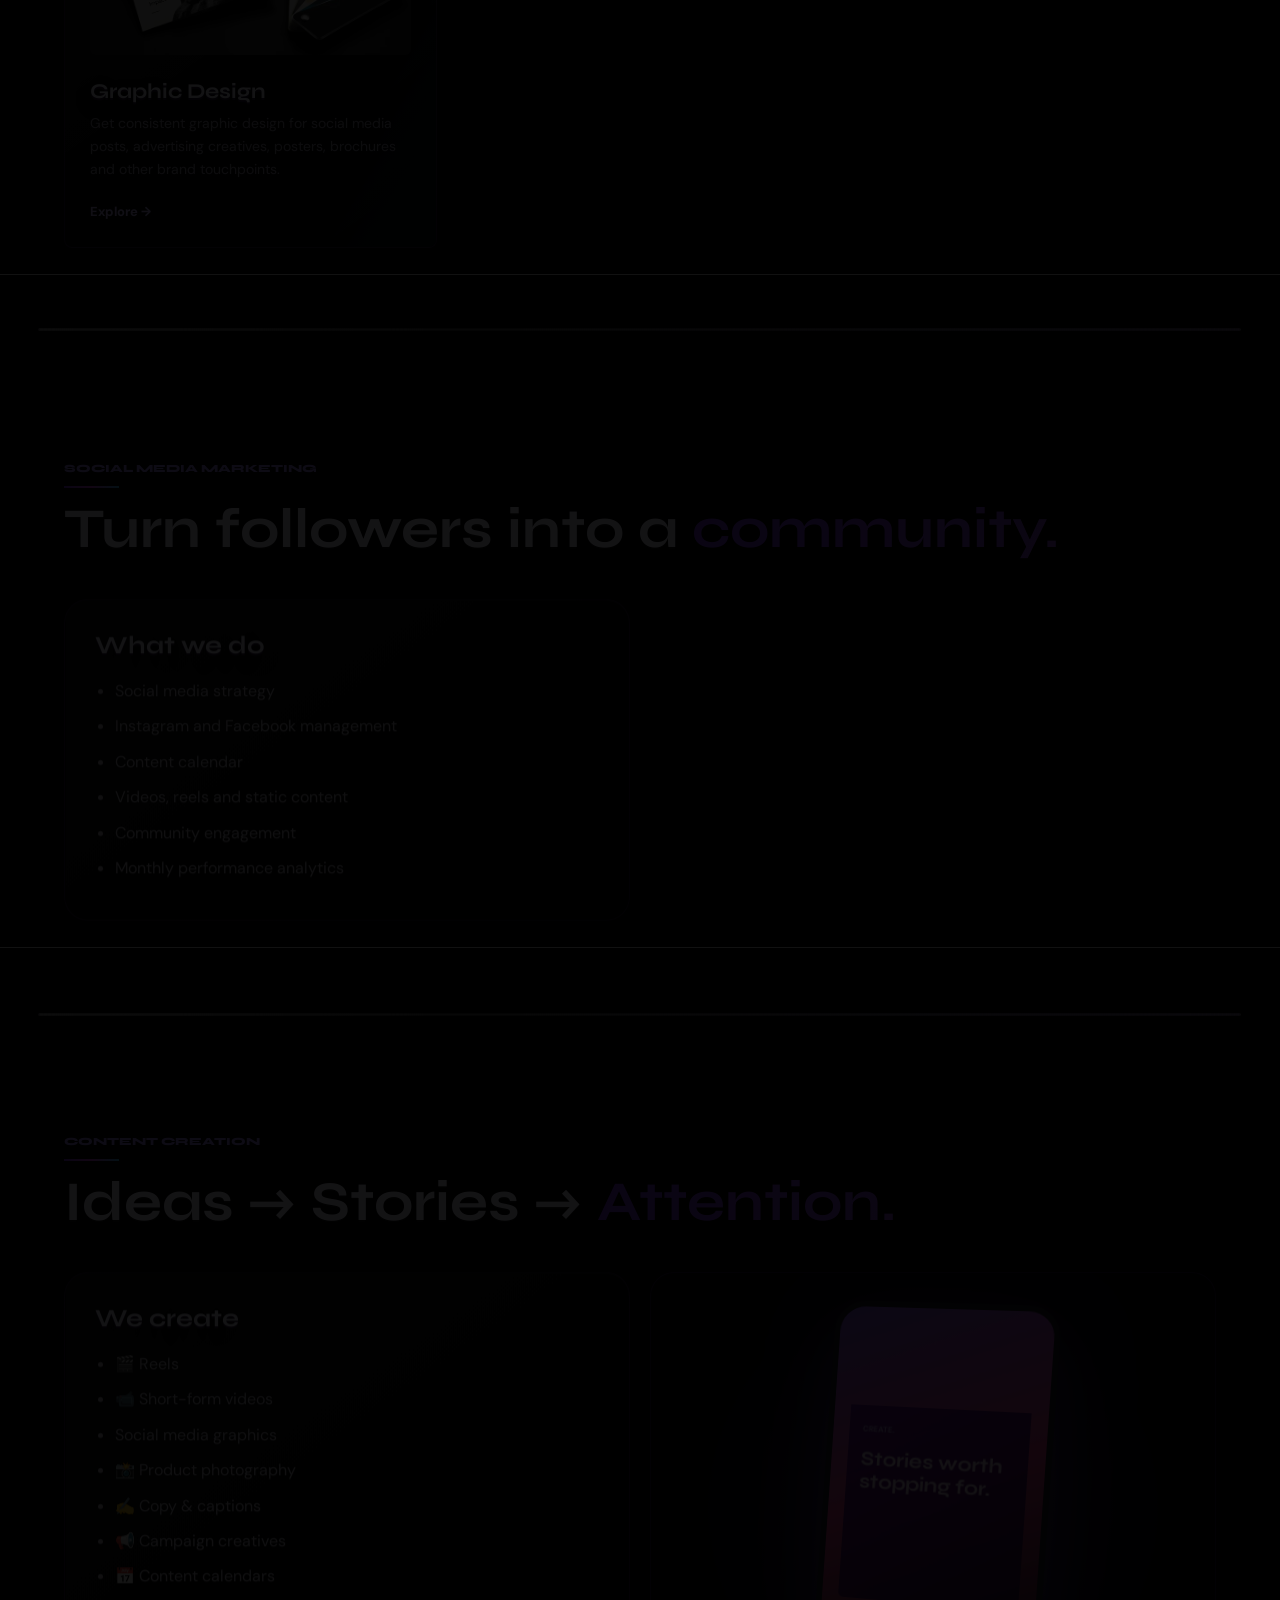
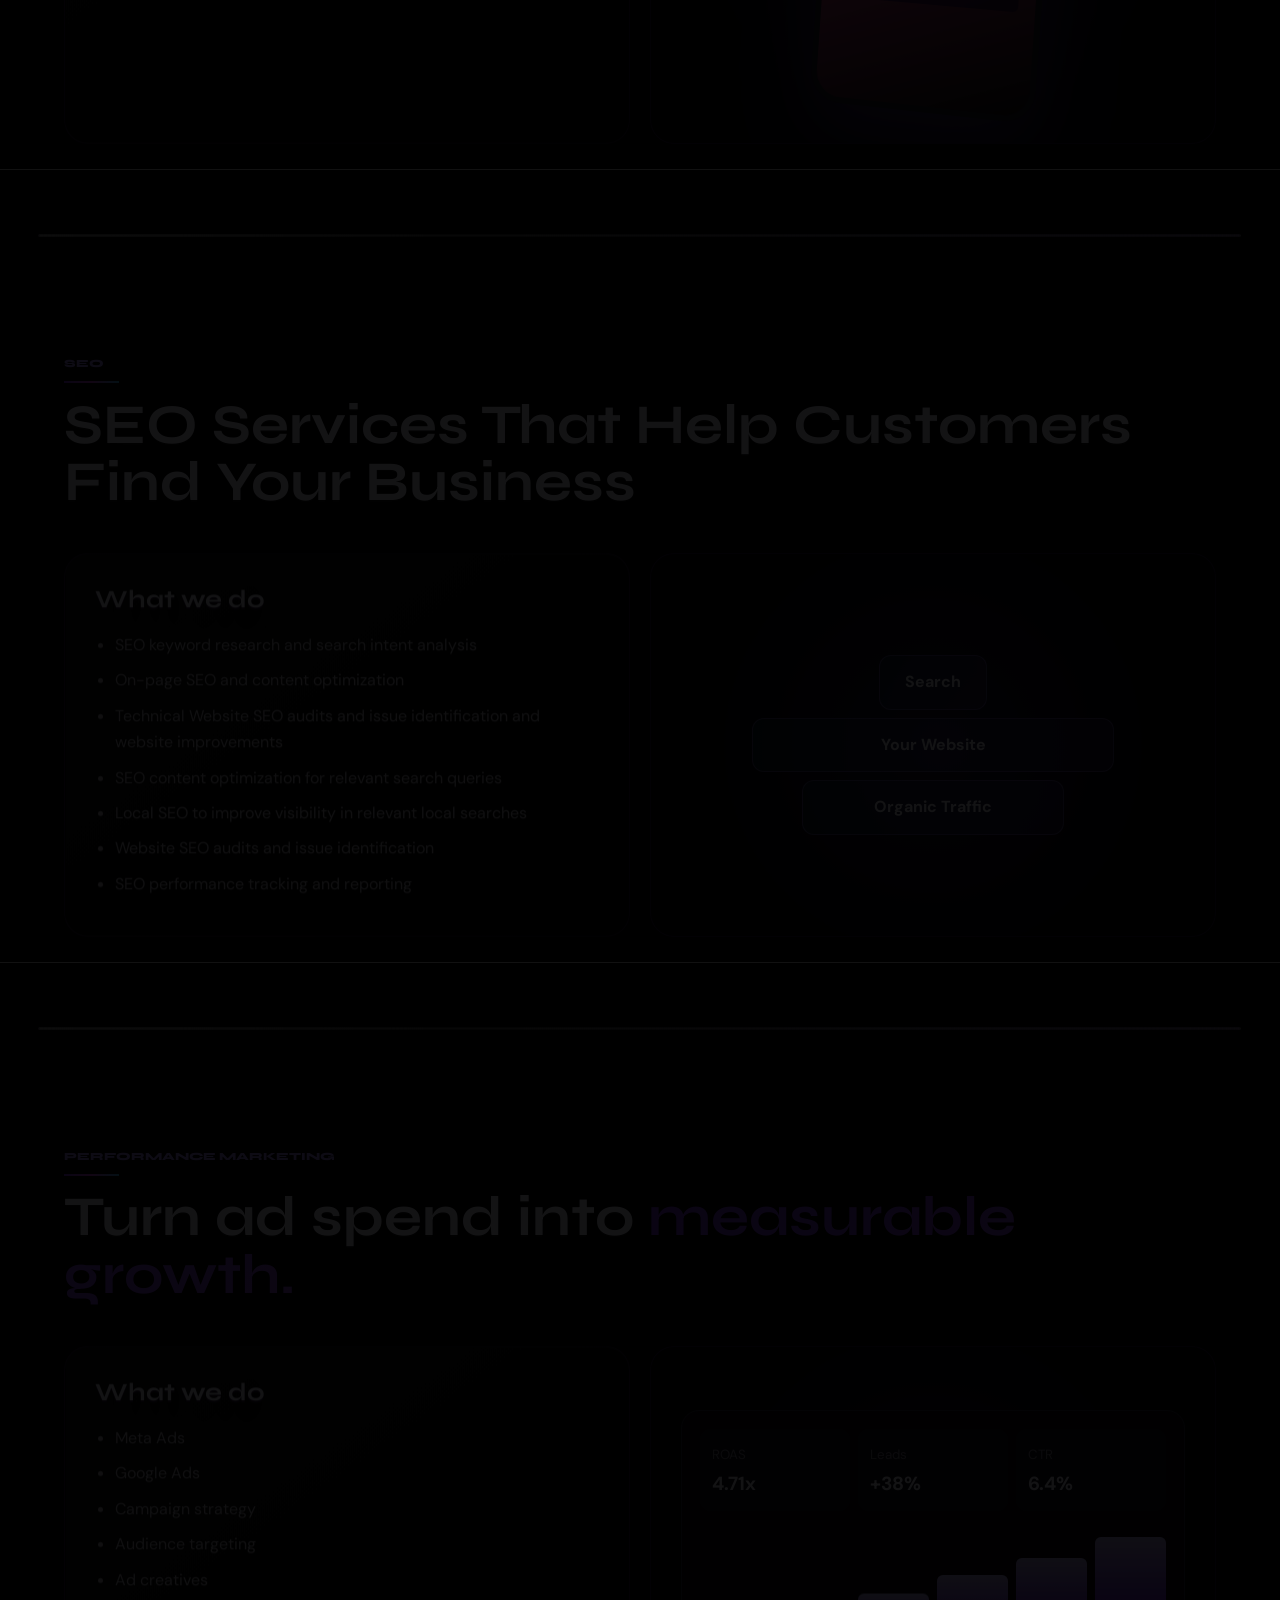
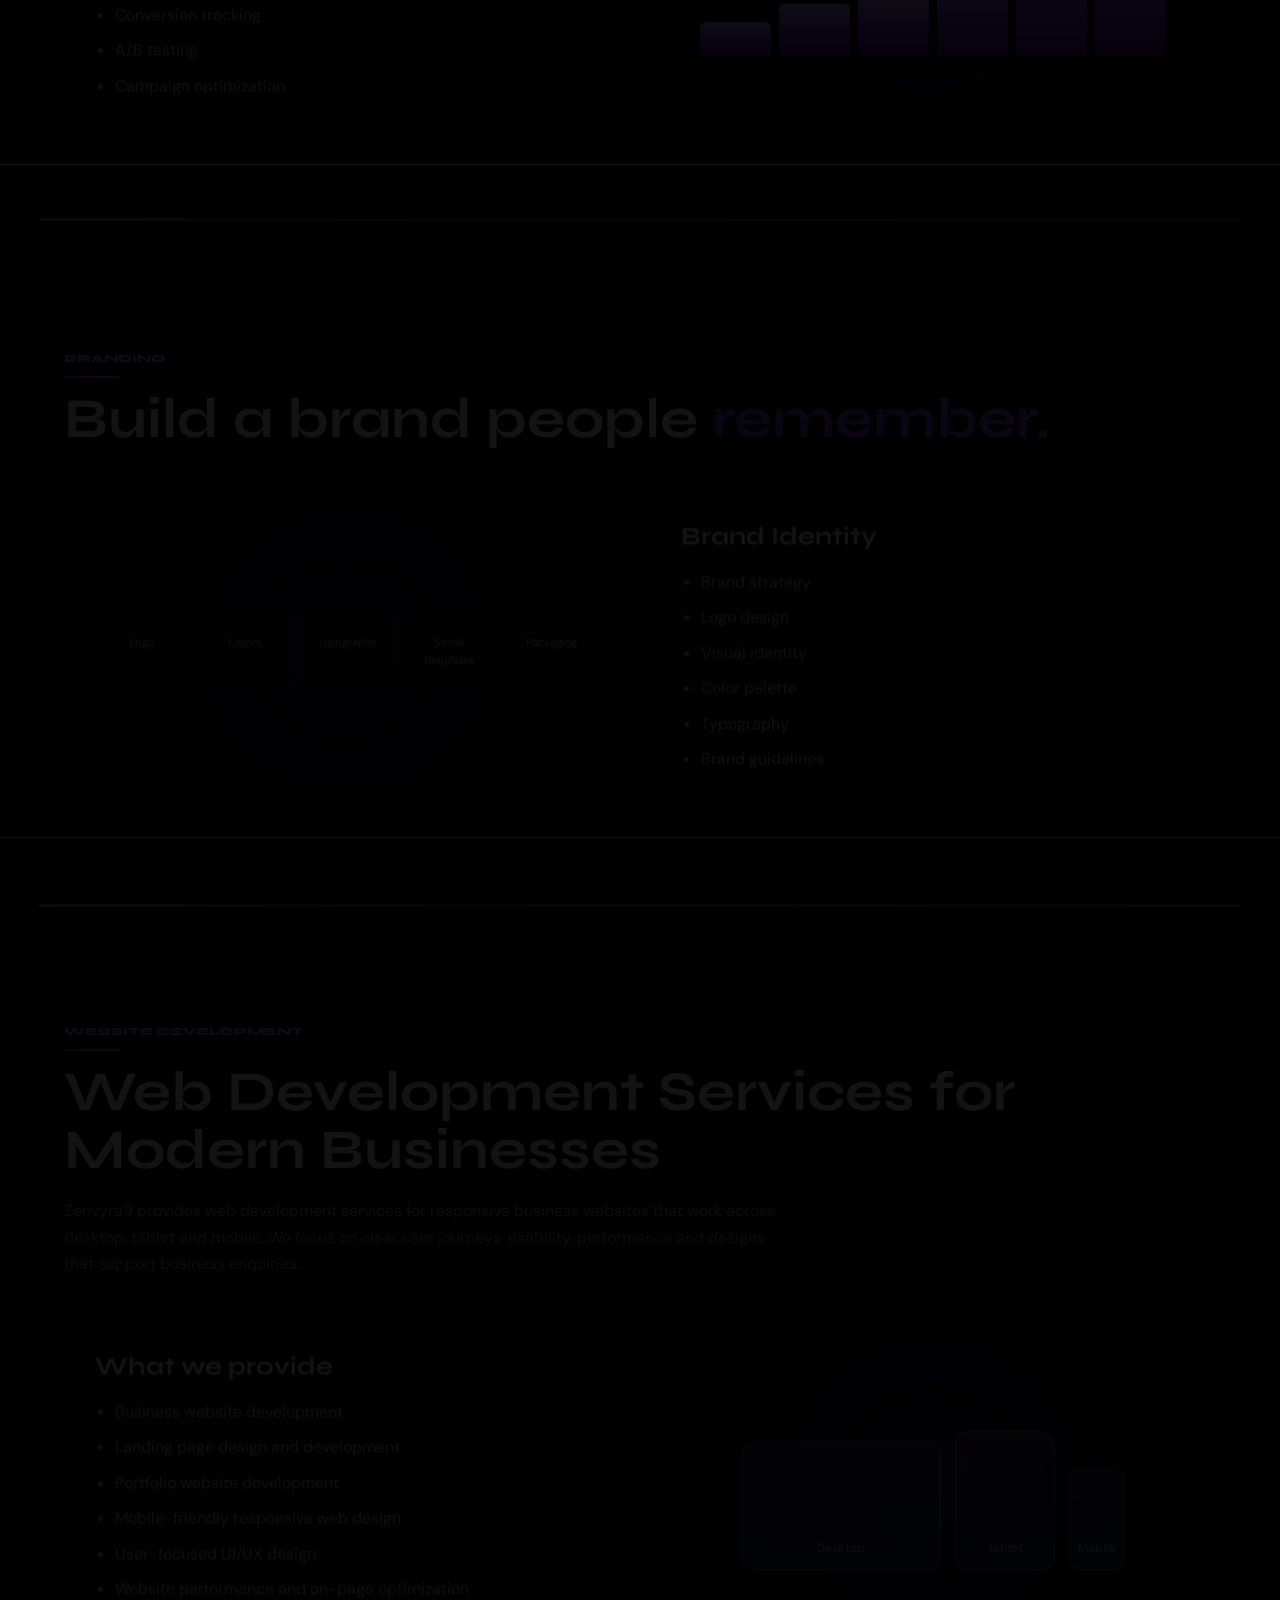
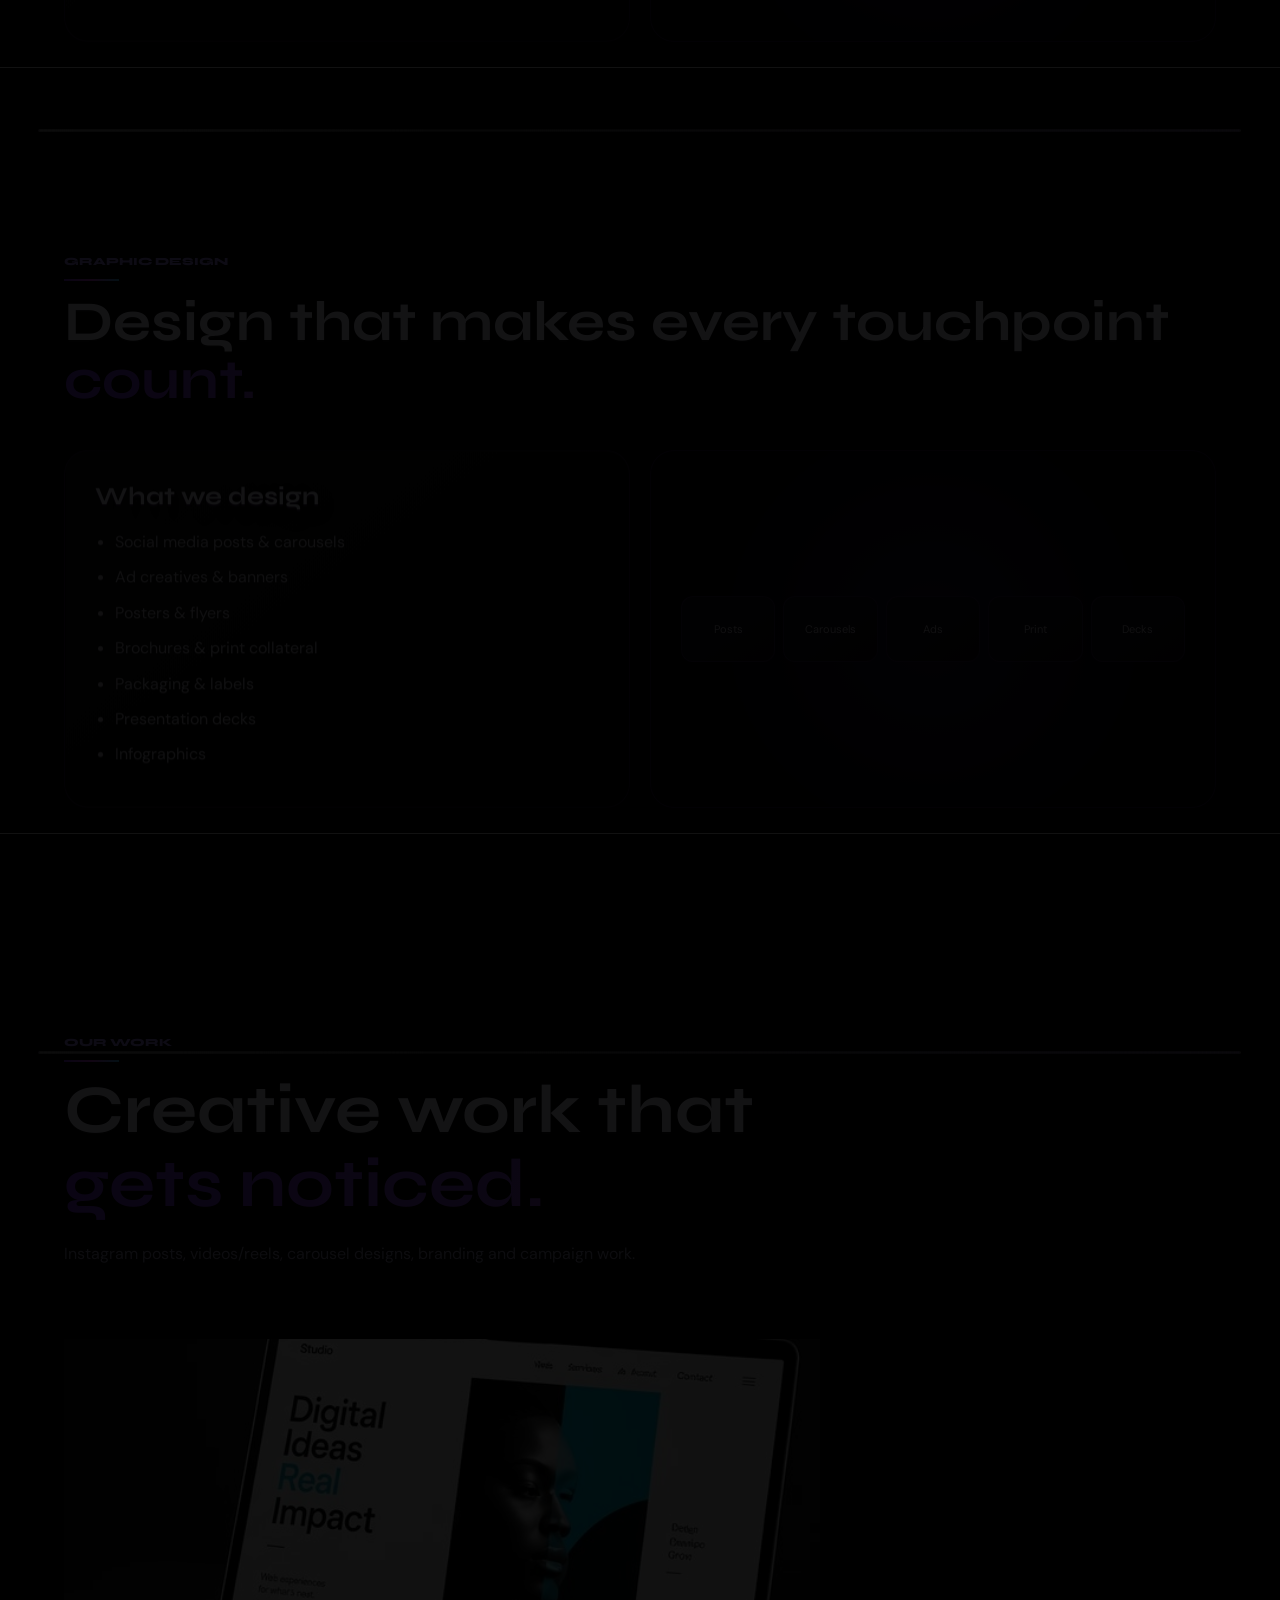
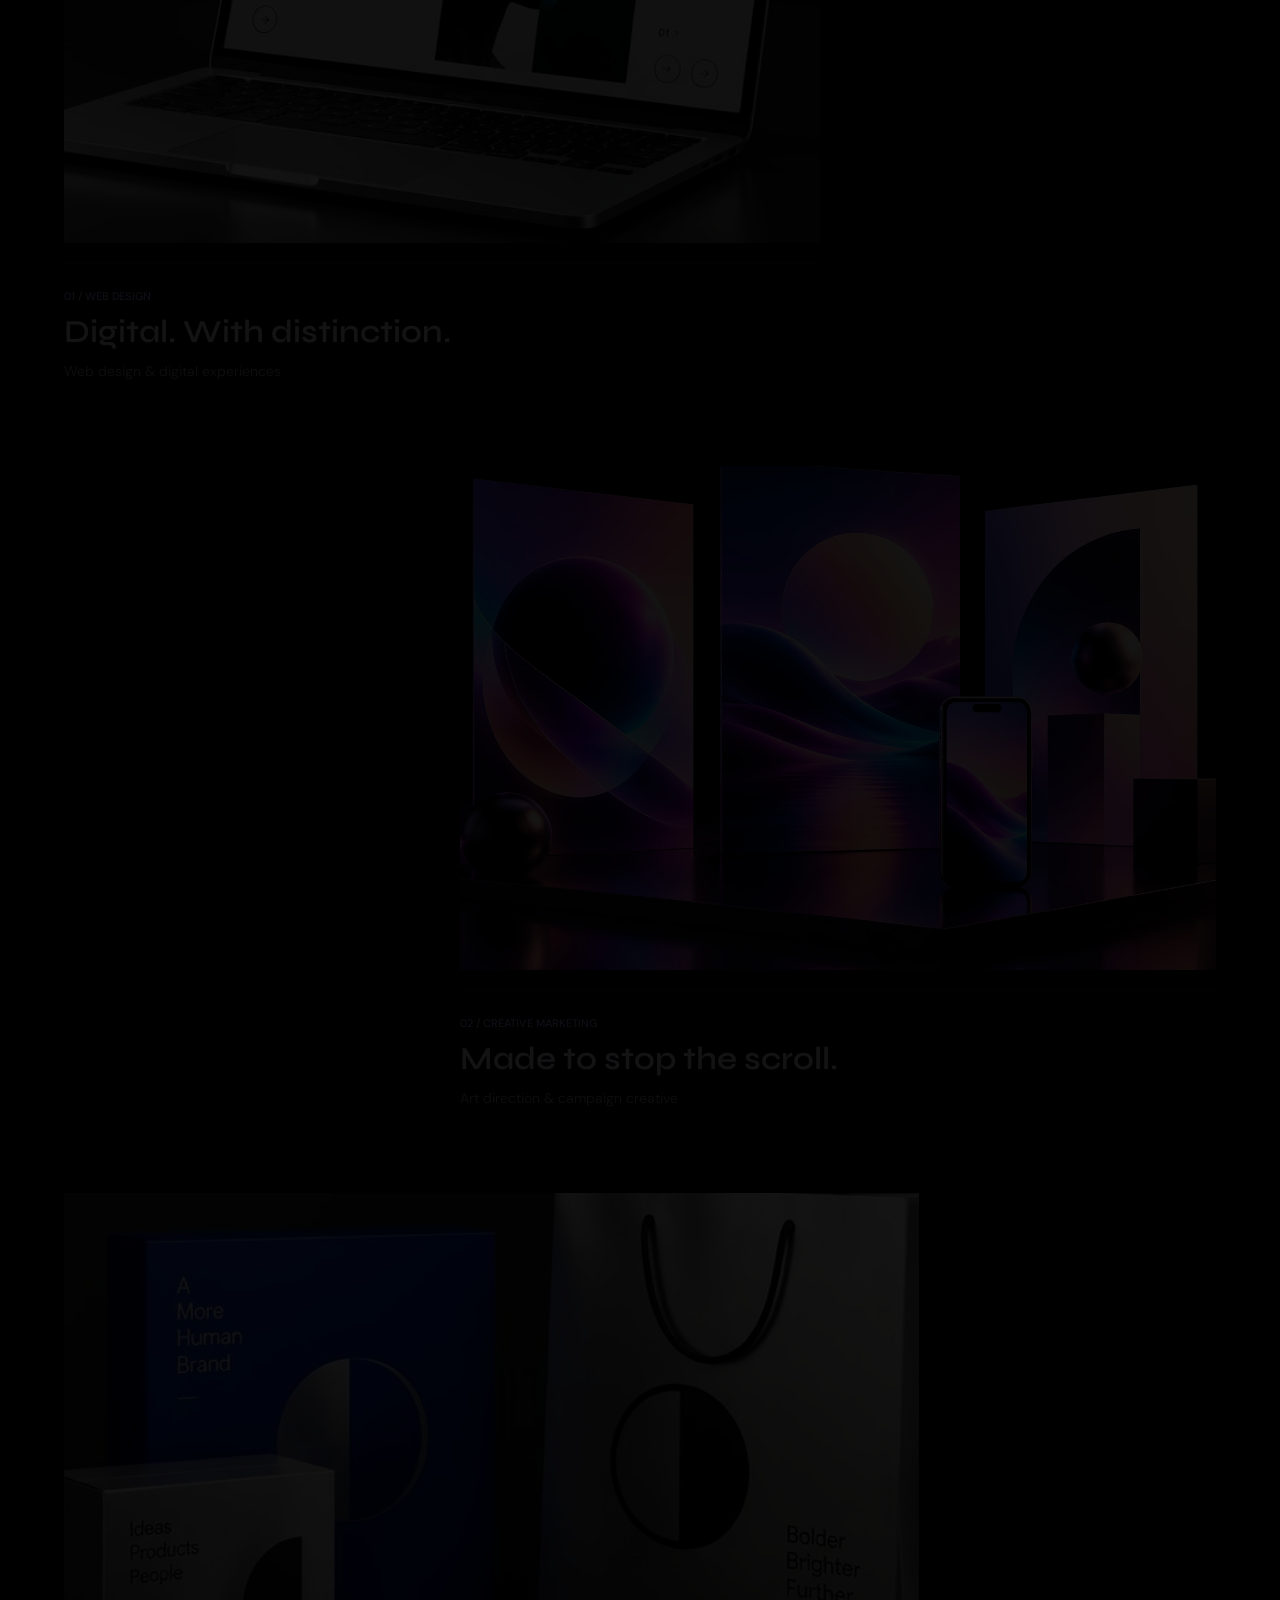
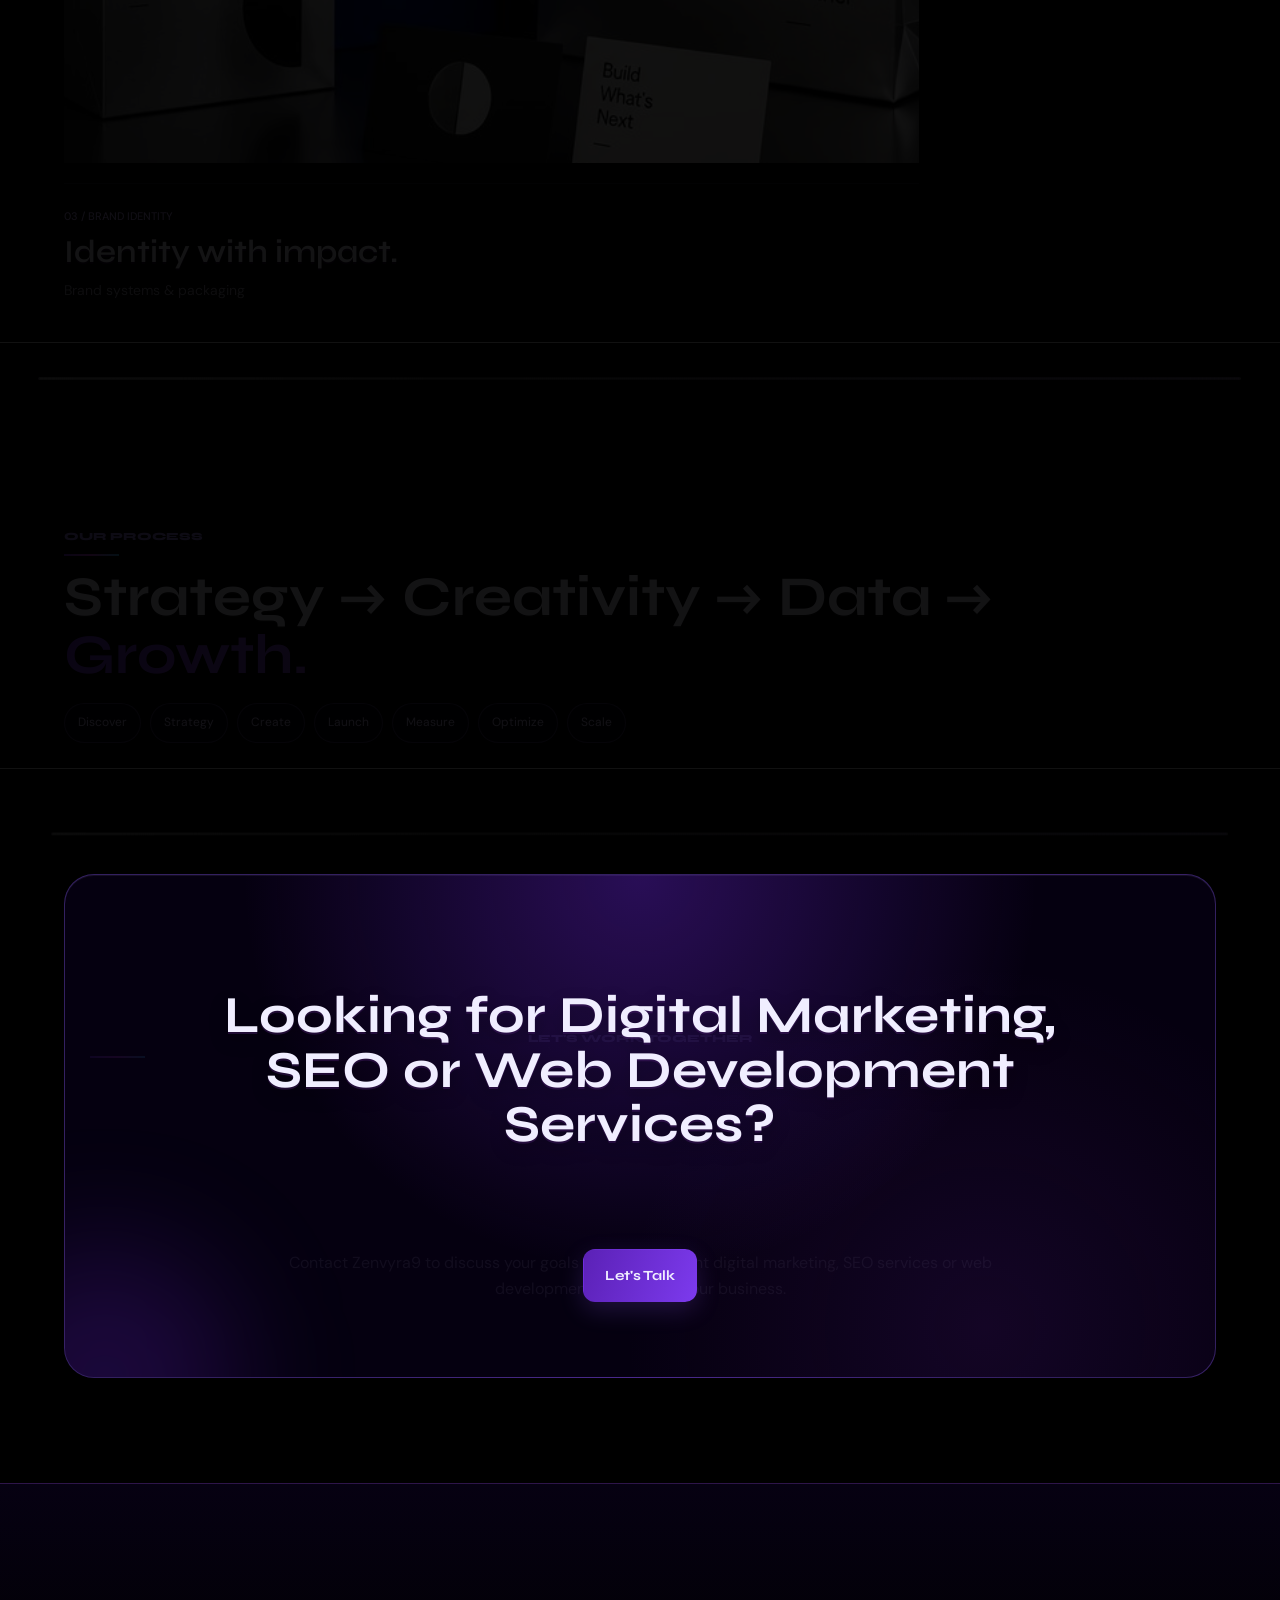
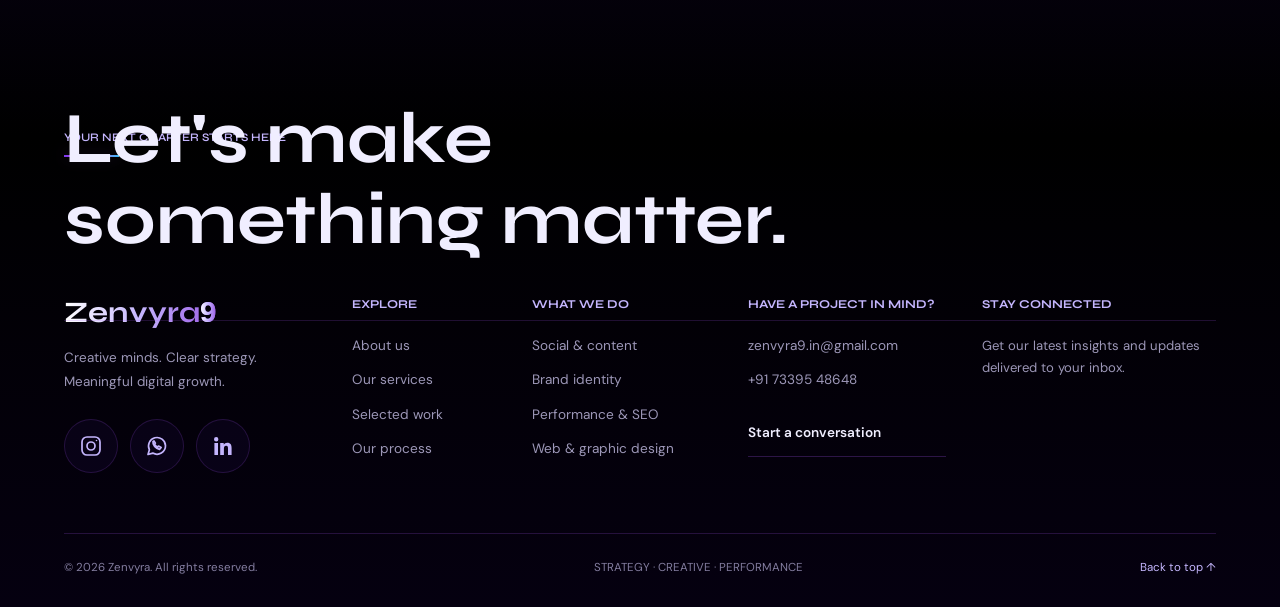
==== commit 2707fbc2: "icon update" ====
--- a/index.html
+++ b/index.html
@@ -14,7 +14,7 @@
     <!-- google fonts -->
     <link rel="preconnect" href="https://fonts.googleapis.com" />
     <link
-      href="https://fonts.googleapis.com/css2?family=DM+Sans:wght@400;500;600;700&family=Syne:wght@400;500;600;700;800&display=swap"  
+      href="https://fonts.googleapis.com/css2?family=DM+Sans:wght@400;500;600;700&family=Syne:wght@400;500;600;700;800&display=swap"
       rel="stylesheet"
     />
     <link rel="stylesheet" href="style.css" />
@@ -59,135 +59,149 @@
     <meta name="twitter:url" content="https://zenvyra9.vercel.app/" />
 
     <!-- scehma markup optimization  -->
-     
-<script type="application/ld+json">
-{
-  "@context": "https://schema.org",
-  "@graph": [
-    {
-      "@type": "Organization",
-      "@id": "https://zenvyra9.vercel.app/#organization",
-      "name": "Zenvyra9",
-      "url": "https://zenvyra9.vercel.app/",
-      "description": "Zenvyra9 is a digital marketing agency offering SEO, Google Ads, Meta Ads, social media marketing, content creation, branding, graphic design, and web development.",
-      "logo": {
-        "@type": "ImageObject",
-        "url": "https://zenvyra9.vercel.app/assets/zenvyralogo.jpg"
-      },
-      "email": "zenvyra9.in@gmail.com",
-      "telephone": "+917339548648",
-      "sameAs": [
-        "https://www.instagram.com/zenvyra9",
-        "https://www.linkedin.com/company/zenvyra9/"
-      ],
-      "hasOfferCatalog": {
-        "@type": "OfferCatalog",
-        "name": "Digital Marketing and Creative Services",
-        "itemListElement": [
+
+    <script type="application/ld+json">
+      {
+        "@context": "https://schema.org",
+        "@graph": [
           {
-            "@type": "Offer",
-            "itemOffered": {
-              "@type": "Service",
-              "name": "SEO Services",
-              "serviceType": "Search Engine Optimization"
+            "@type": "Organization",
+            "@id": "https://zenvyra9.vercel.app/#organization",
+            "name": "Zenvyra9",
+            "url": "https://zenvyra9.vercel.app/",
+            "description": "Zenvyra9 is a digital marketing agency offering SEO, Google Ads, Meta Ads, social media marketing, content creation, branding, graphic design, and web development.",
+            "logo": {
+              "@type": "ImageObject",
+              "url": "https://zenvyra9.vercel.app/assets/zenvyralogo.jpg"
+            },
+            "email": "zenvyra9.in@gmail.com",
+            "telephone": "+917339548648",
+            "sameAs": [
+              "https://www.instagram.com/zenvyra9",
+              "https://www.linkedin.com/company/zenvyra9/"
+            ],
+            "hasOfferCatalog": {
+              "@type": "OfferCatalog",
+              "name": "Digital Marketing and Creative Services",
+              "itemListElement": [
+                {
+                  "@type": "Offer",
+                  "itemOffered": {
+                    "@type": "Service",
+                    "name": "SEO Services",
+                    "serviceType": "Search Engine Optimization"
+                  }
+                },
+                {
+                  "@type": "Offer",
+                  "itemOffered": {
+                    "@type": "Service",
+                    "name": "Social Media Marketing"
+                  }
+                },
+                {
+                  "@type": "Offer",
+                  "itemOffered": {
+                    "@type": "Service",
+                    "name": "Content Creation"
+                  }
+                },
+                {
+                  "@type": "Offer",
+                  "itemOffered": {
+                    "@type": "Service",
+                    "name": "Performance Marketing",
+                    "serviceType": "Google Ads and Meta Ads"
+                  }
+                },
+                {
+                  "@type": "Offer",
+                  "itemOffered": {
+                    "@type": "Service",
+                    "name": "Branding"
+                  }
+                },
+                {
+                  "@type": "Offer",
+                  "itemOffered": {
+                    "@type": "Service",
+                    "name": "Web Development Services"
+                  }
+                },
+                {
+                  "@type": "Offer",
+                  "itemOffered": {
+                    "@type": "Service",
+                    "name": "Graphic Design"
+                  }
+                }
+              ]
             }
           },
           {
-            "@type": "Offer",
-            "itemOffered": {
-              "@type": "Service",
-              "name": "Social Media Marketing"
-            }
+            "@type": "WebSite",
+            "@id": "https://zenvyra9.vercel.app/#website",
+            "url": "https://zenvyra9.vercel.app/",
+            "name": "Zenvyra9",
+            "publisher": {
+              "@id": "https://zenvyra9.vercel.app/#organization"
+            },
+            "inLanguage": "en"
           },
           {
-            "@type": "Offer",
-            "itemOffered": {
-              "@type": "Service",
-              "name": "Content Creation"
-            }
-          },
-          {
-            "@type": "Offer",
-            "itemOffered": {
-              "@type": "Service",
-              "name": "Performance Marketing",
-              "serviceType": "Google Ads and Meta Ads"
-            }
-          },
-          {
-            "@type": "Offer",
-            "itemOffered": {
-              "@type": "Service",
-              "name": "Branding"
-            }
-          },
-          {
-            "@type": "Offer",
-            "itemOffered": {
-              "@type": "Service",
-              "name": "Web Development Services"
-            }
-          },
-          {
-            "@type": "Offer",
-            "itemOffered": {
-              "@type": "Service",
-              "name": "Graphic Design"
-            }
+            "@type": "WebPage",
+            "@id": "https://zenvyra9.vercel.app/#webpage",
+            "url": "https://zenvyra9.vercel.app/",
+            "name": "Zenvyra9 | Digital Marketing Agency",
+            "description": "Zenvyra9 offers SEO, Google Ads, Meta Ads, social media marketing, and web development to help businesses grow online.",
+            "isPartOf": {
+              "@id": "https://zenvyra9.vercel.app/#website"
+            },
+            "about": {
+              "@id": "https://zenvyra9.vercel.app/#organization"
+            },
+            "inLanguage": "en"
           }
         ]
       }
-    },
-    {
-      "@type": "WebSite",
-      "@id": "https://zenvyra9.vercel.app/#website",
-      "url": "https://zenvyra9.vercel.app/",
-      "name": "Zenvyra9",
-      "publisher": {
-        "@id": "https://zenvyra9.vercel.app/#organization"
-      },
-      "inLanguage": "en"
-    },
-    {
-      "@type": "WebPage",
-      "@id": "https://zenvyra9.vercel.app/#webpage",
-      "url": "https://zenvyra9.vercel.app/",
-      "name": "Zenvyra9 | Digital Marketing Agency",
-      "description": "Zenvyra9 offers SEO, Google Ads, Meta Ads, social media marketing, and web development to help businesses grow online.",
-      "isPartOf": {
-        "@id": "https://zenvyra9.vercel.app/#website"
-      },
-      "about": {
-        "@id": "https://zenvyra9.vercel.app/#organization"
-      },
-      "inLanguage": "en"
-    }
-  ]
-}
-</script>
+    </script>
 
-    
     <!-- google search console (gsc) -->
-    <meta name="google-site-verification" content="MwO74FWhx49kjPl4pyzX75ErLm_T_BGoUOpJpG9tKZI" /> 
+    <meta
+      name="google-site-verification"
+      content="MwO74FWhx49kjPl4pyzX75ErLm_T_BGoUOpJpG9tKZI"
+    />
 
     <!-- google analytics (ga4) -->
-     <!-- Google tag (gtag.js) -->
-<script async src="https://www.googletagmanager.com/gtag/js?id=G-RR71DKQHLS"></script>
-<script>
-  window.dataLayer = window.dataLayer || [];
-  function gtag(){dataLayer.push(arguments);}
-  gtag('js', new Date());
+    <!-- Google tag (gtag.js) -->
+    <script
+      async
+      src="https://www.googletagmanager.com/gtag/js?id=G-RR71DKQHLS"
+    ></script>
+    <script>
+      window.dataLayer = window.dataLayer || [];
+      function gtag() {
+        dataLayer.push(arguments);
+      }
+      gtag("js", new Date());
 
-  gtag('config', 'G-RR71DKQHLS');
-</script>
+      gtag("config", "G-RR71DKQHLS");
+    </script>
 
-<!-- Google Tag Manager -->
-<script>(function(w,d,s,l,i){w[l]=w[l]||[];w[l].push({'gtm.start':
-new Date().getTime(),event:'gtm.js'});var f=d.getElementsByTagName(s)[0],
-j=d.createElement(s),dl=l!='dataLayer'?'&l='+l:'';j.async=true;j.src=
-'https://www.googletagmanager.com/gtm.js?id='+i+dl;f.parentNode.insertBefore(j,f);
-})(window,document,'script','dataLayer','GTM-WMWJX3SP');</script>
-<!-- End Google Tag Manager -->
+    <!-- Google Tag Manager -->
+    <script>
+      (function (w, d, s, l, i) {
+        w[l] = w[l] || [];
+        w[l].push({ "gtm.start": new Date().getTime(), event: "gtm.js" });
+        var f = d.getElementsByTagName(s)[0],
+          j = d.createElement(s),
+          dl = l != "dataLayer" ? "&l=" + l : "";
+        j.async = true;
+        j.src = "https://www.googletagmanager.com/gtm.js?id=" + i + dl;
+        f.parentNode.insertBefore(j, f);
+      })(window, document, "script", "dataLayer", "GTM-WMWJX3SP");
+    </script>
+    <!-- End Google Tag Manager -->
   </head>
   <body>
     <header>
@@ -259,7 +273,7 @@
               <img
                 alt="Zenvyra brand mark"
                 height="190"
-                src="assets/zenvyralogo.jpg"
+                src="assets/favicon.png"
                 width="190"
               />
             </div>
@@ -311,7 +325,7 @@
                   placeholder="Tell us about your project"
                 ></textarea>
               </div>
-              <button class="zen-contact-submit" id="zenbutton" type="submit"> 
+              <button class="zen-contact-submit" id="zenbutton" type="submit">
                 SEND ENQUIRY
               </button>
               <div class="zen-contact-privacy">
@@ -1003,7 +1017,8 @@
               business.
             </p>
             <a
-              class="btn btn-primary talk-btn" id="letstalk"
+              class="btn btn-primary talk-btn"
+              id="letstalk"
               data-open-contact=""
               href="#zenContactModal"
               >Let's Talk
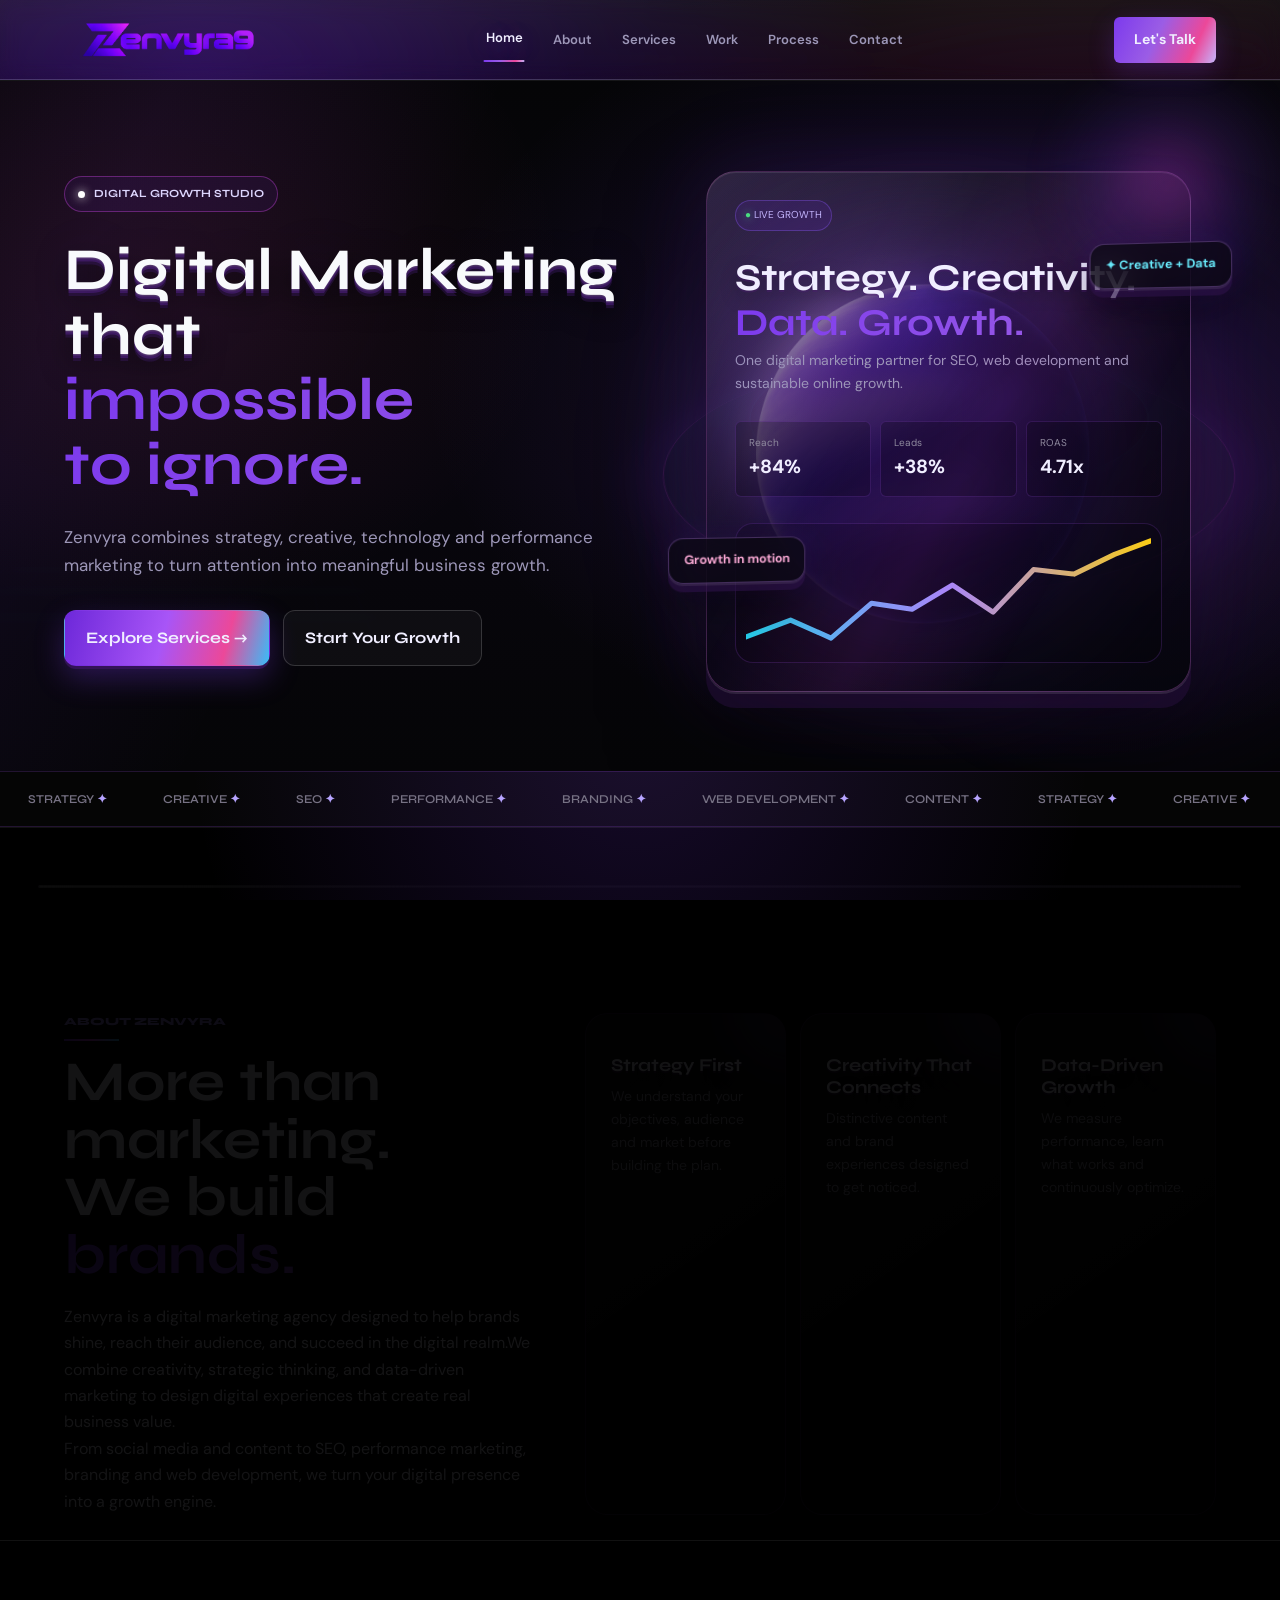
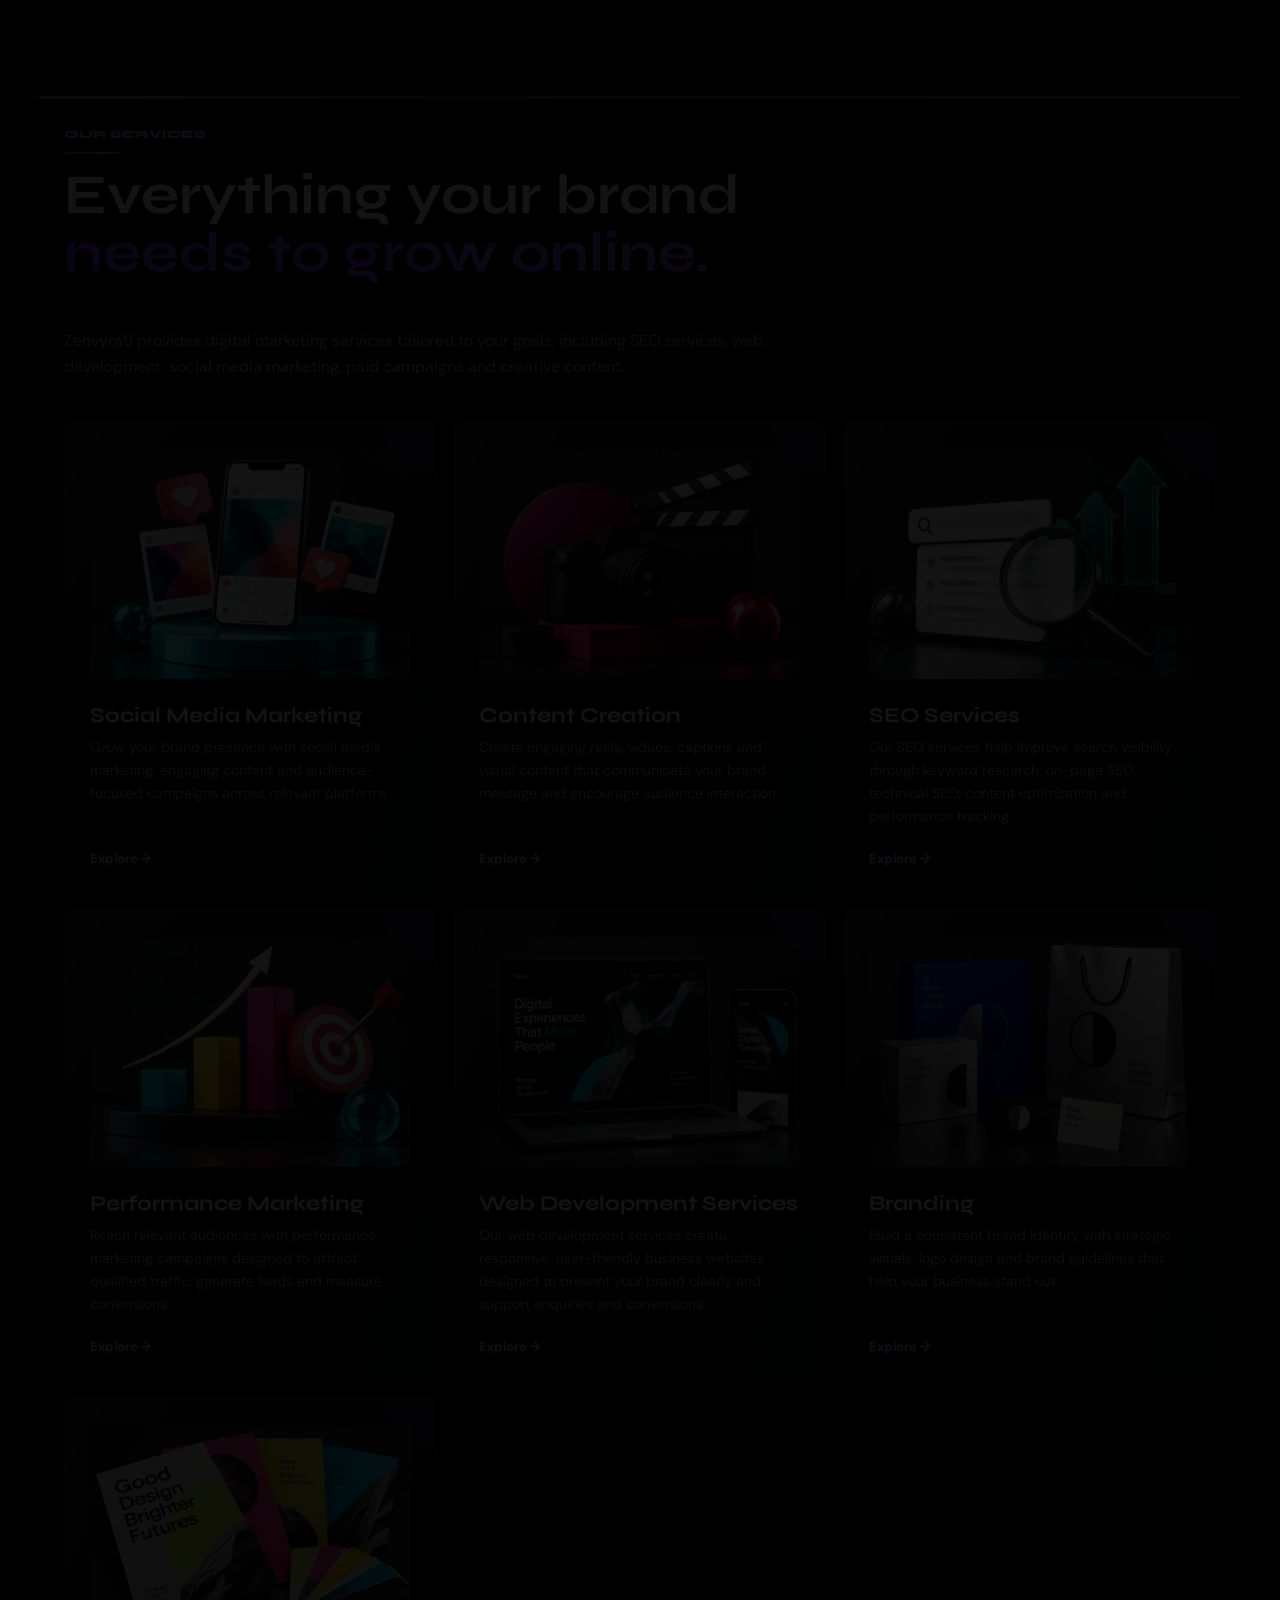
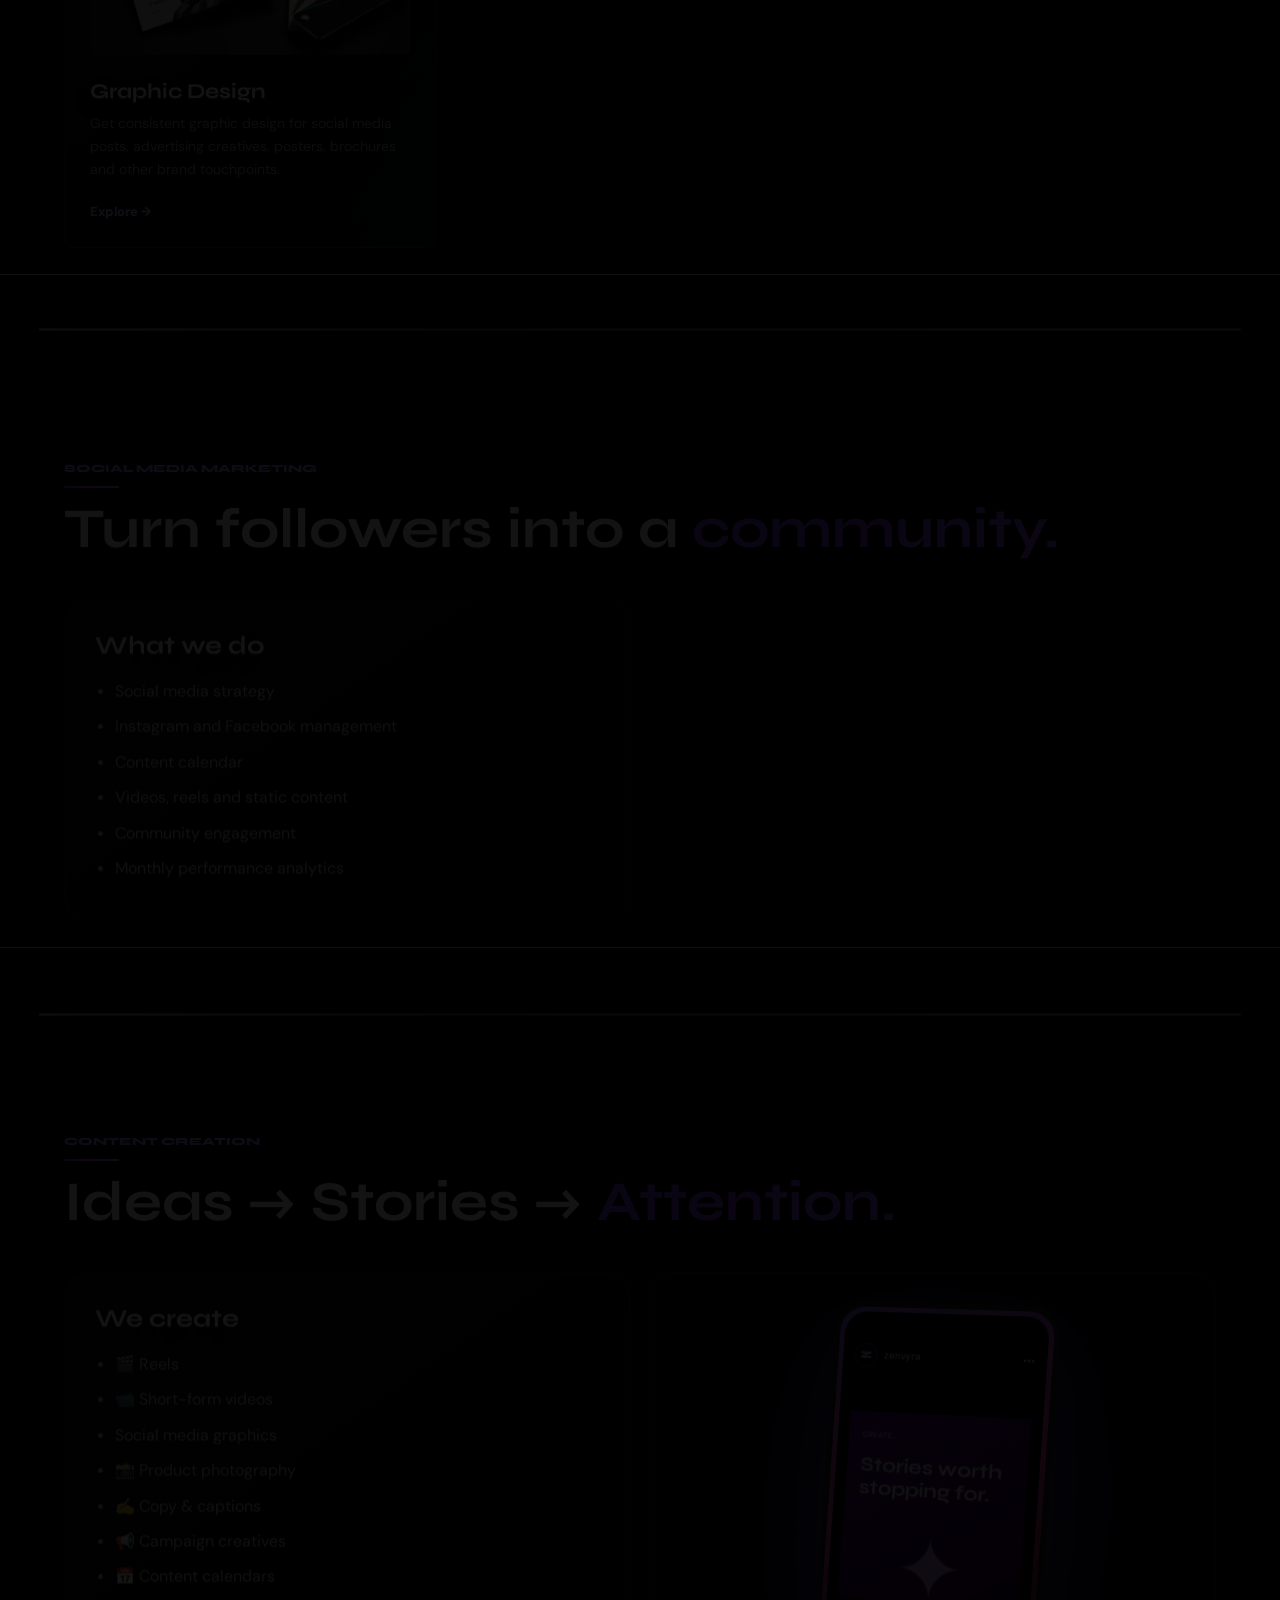
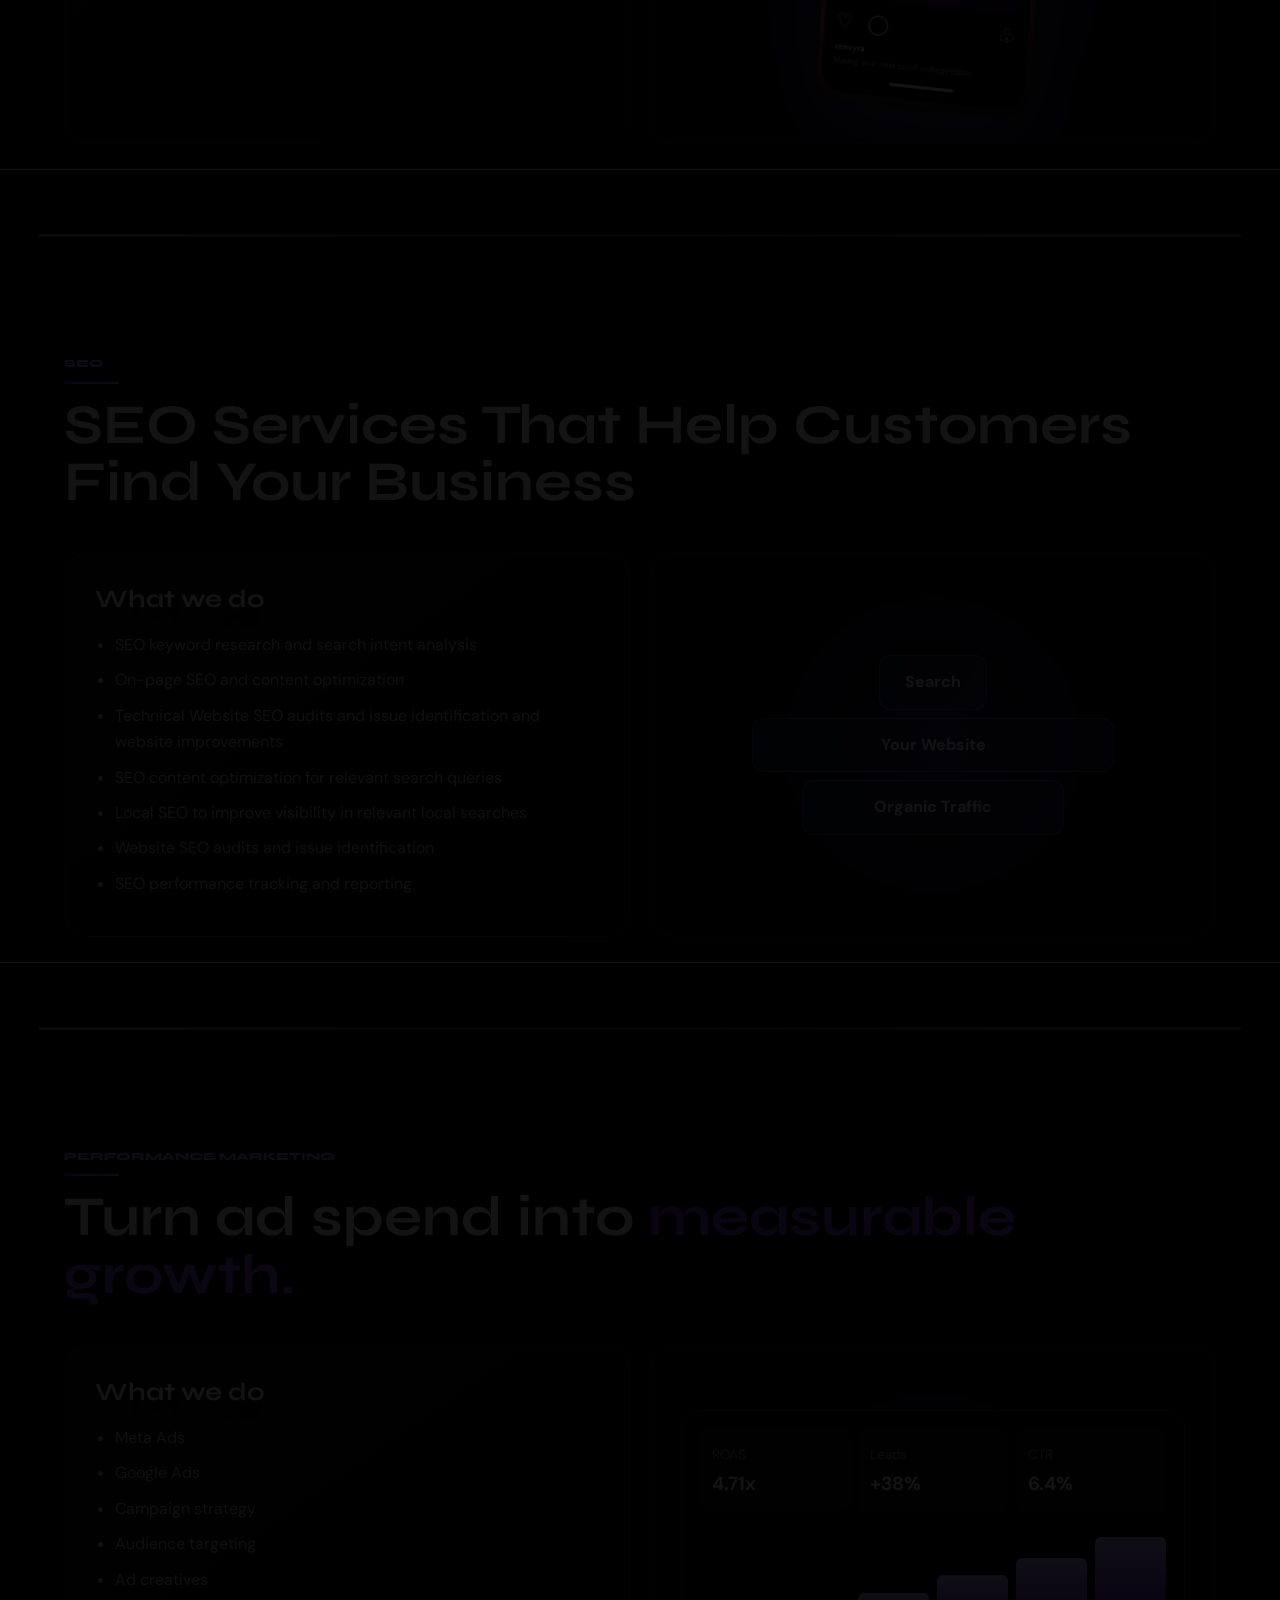
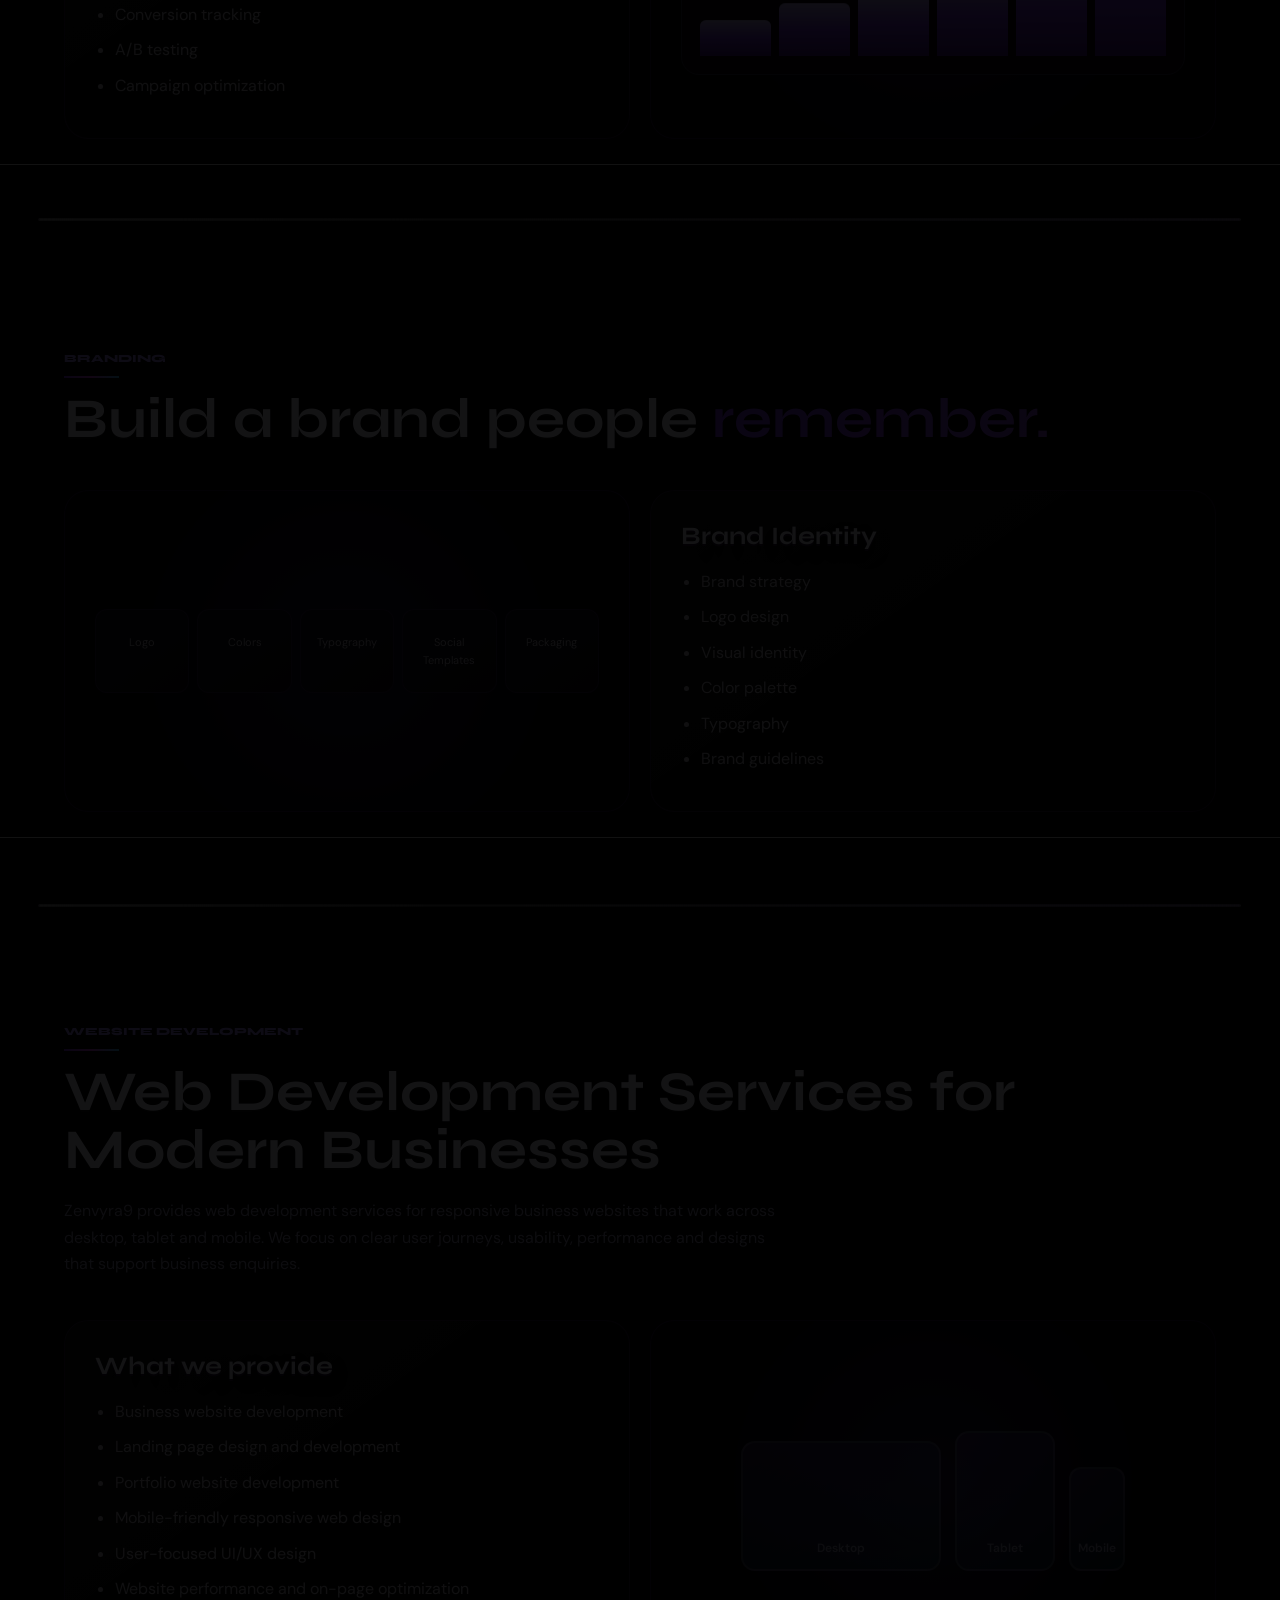
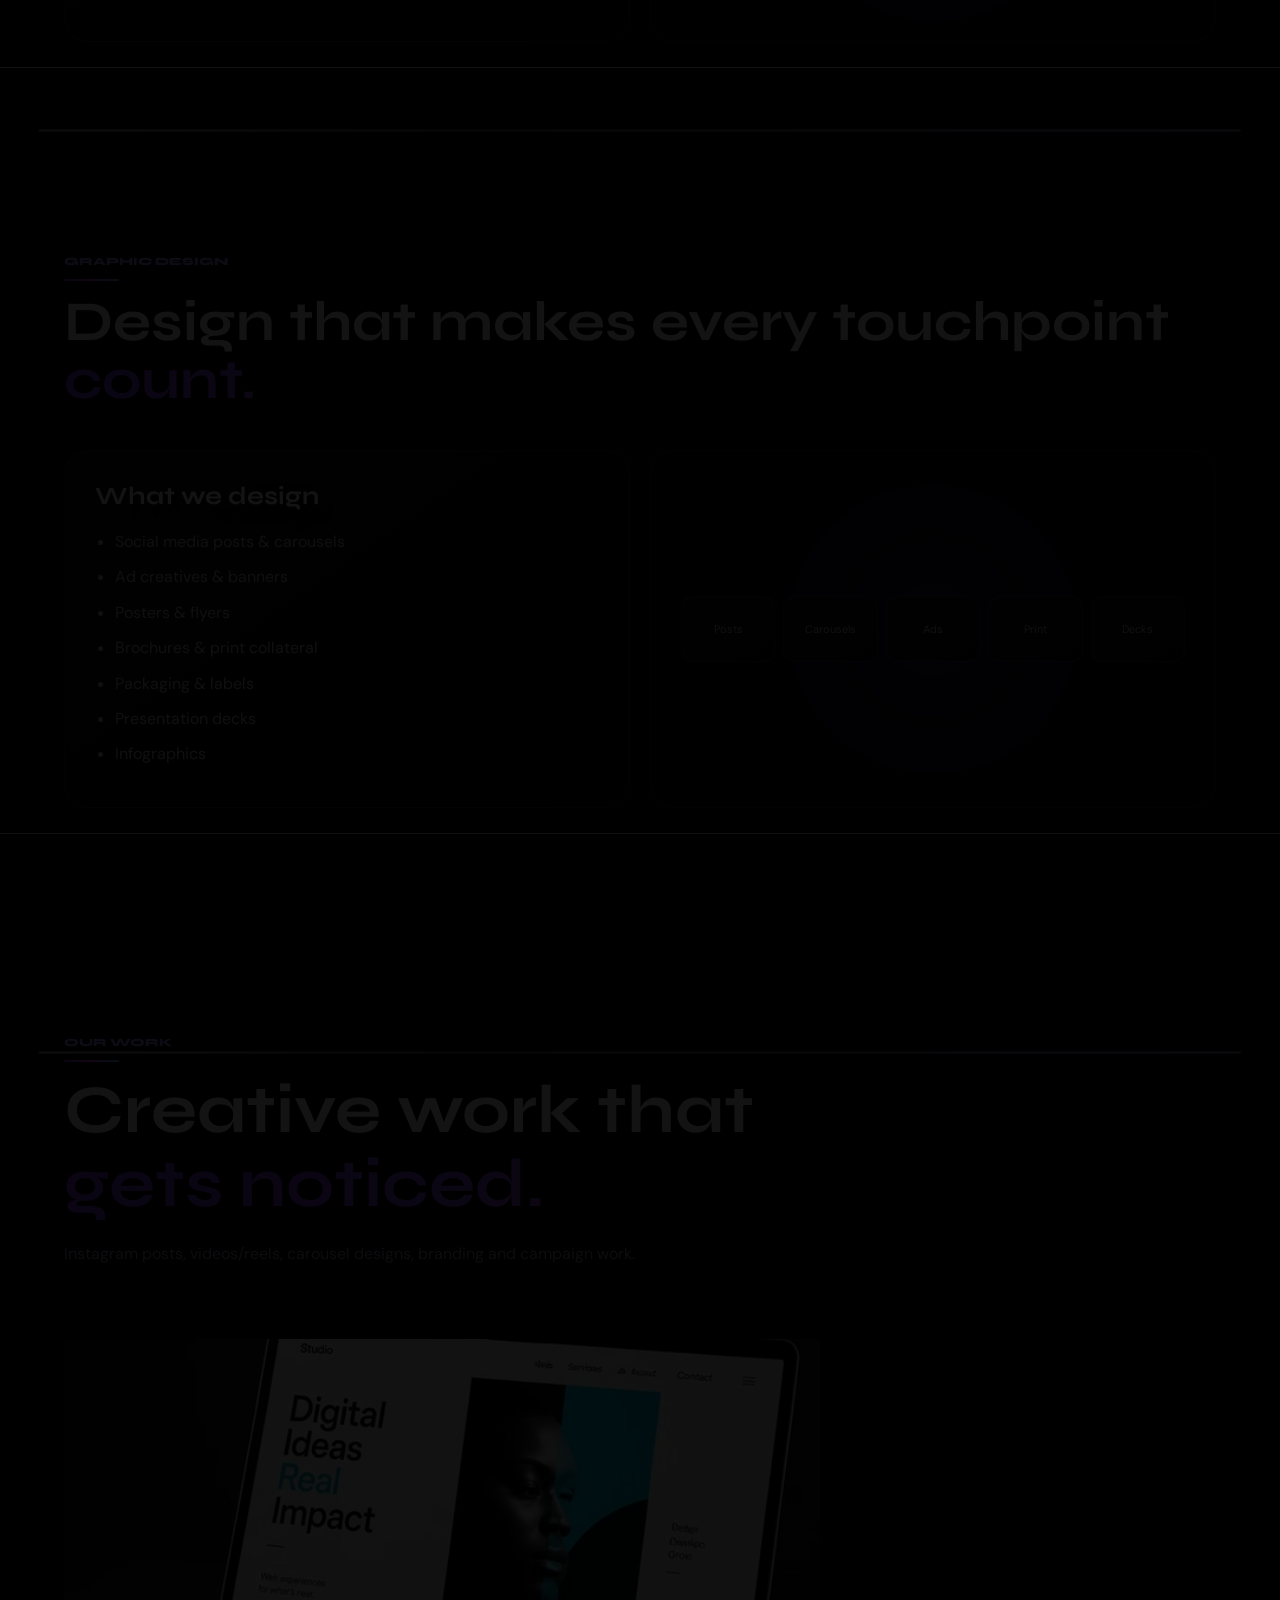
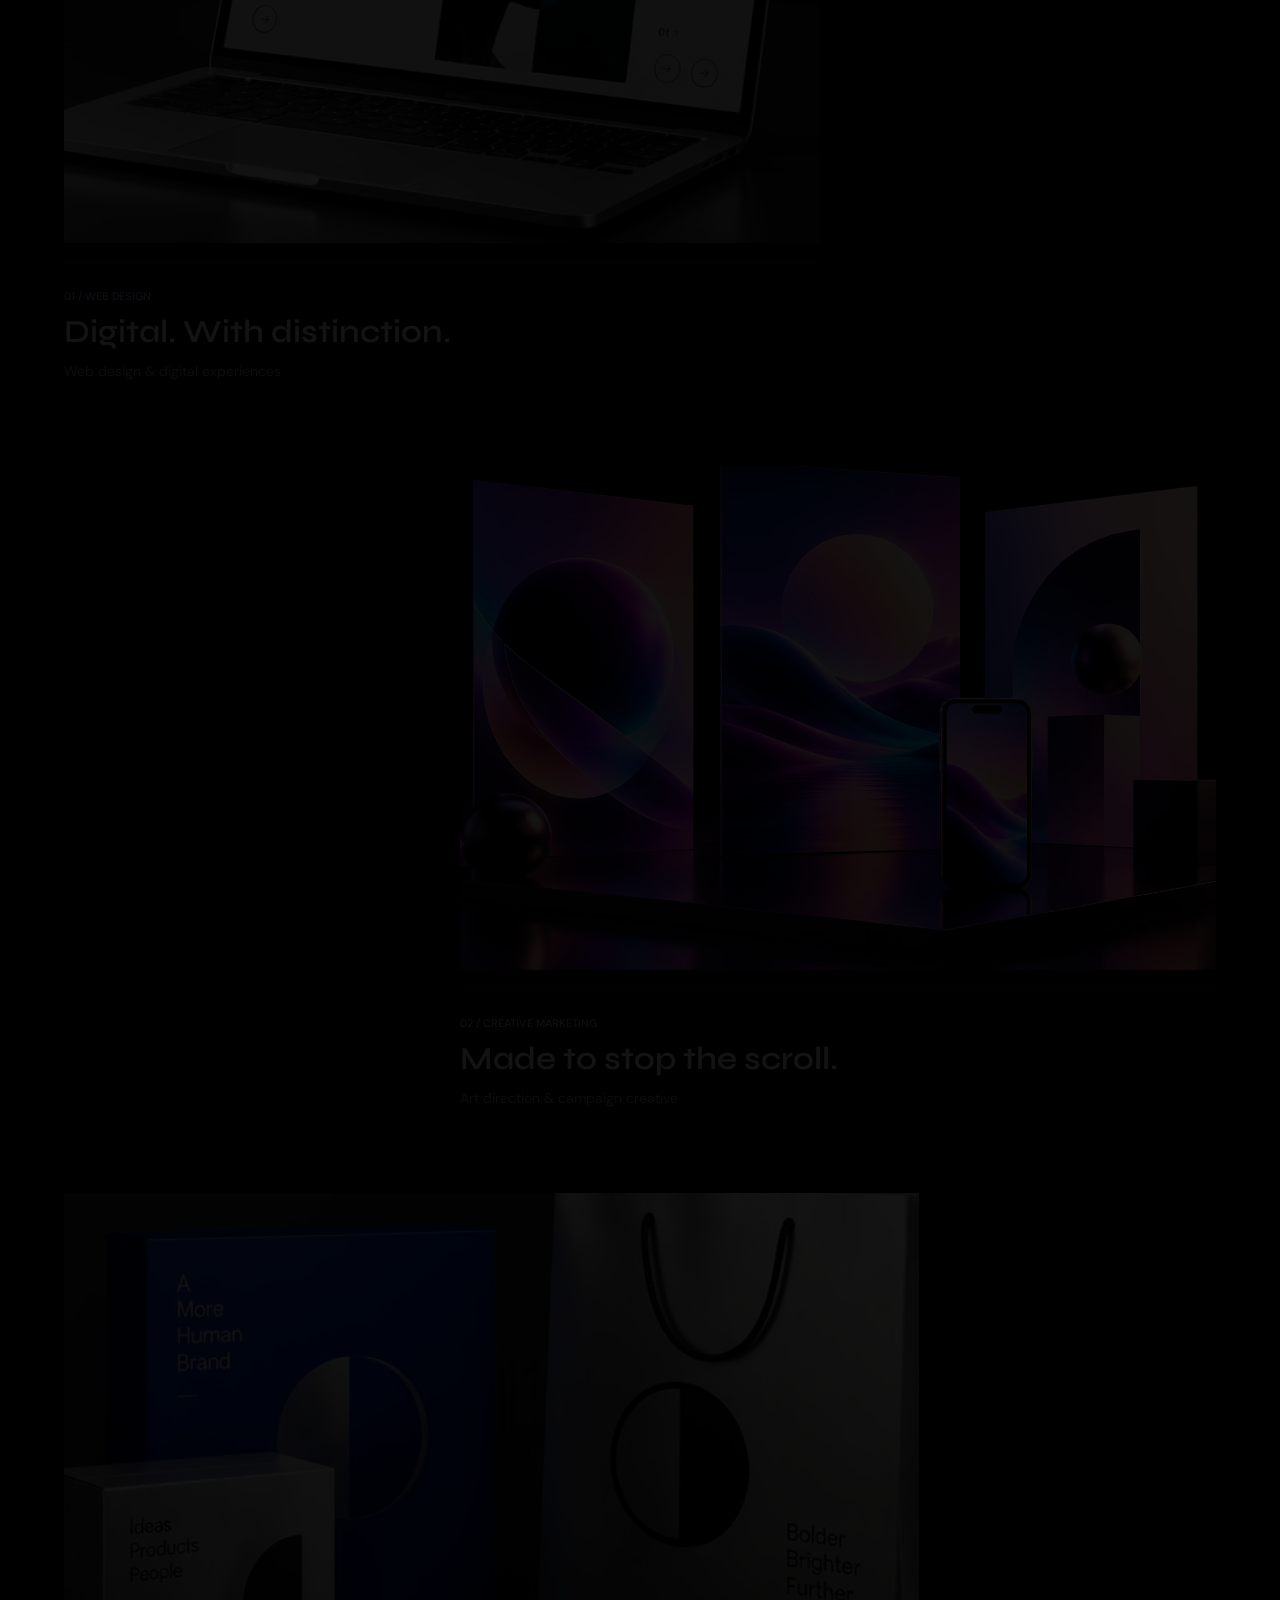
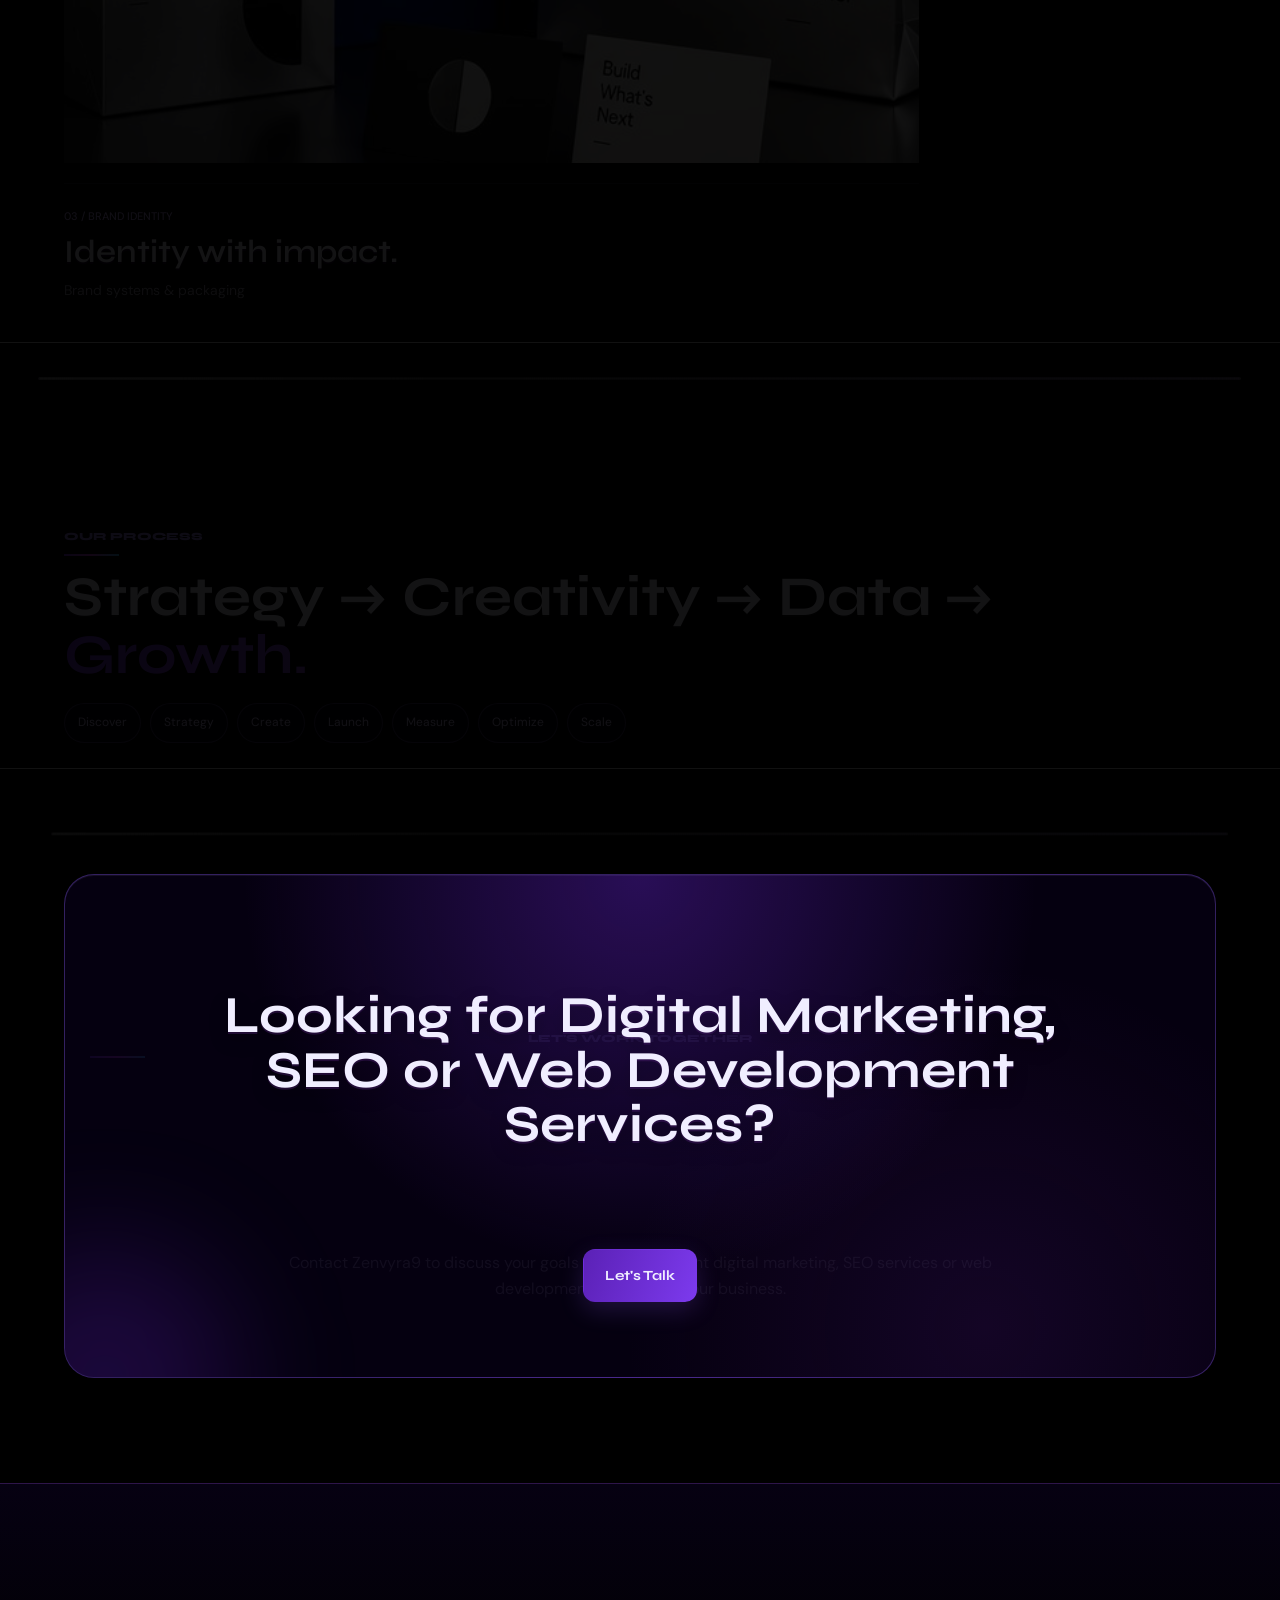
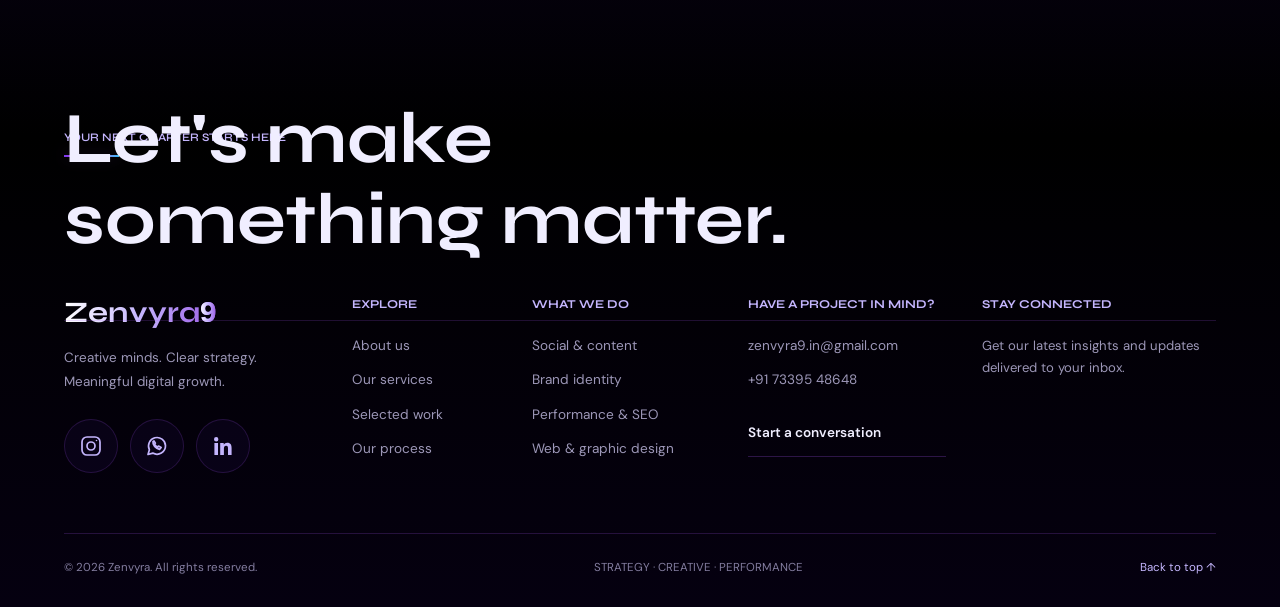
==== commit 4b2dedac: "icon update 2" ====
--- a/index.html
+++ b/index.html
@@ -18,8 +18,9 @@
       rel="stylesheet"
     />
     <link rel="stylesheet" href="style.css" />
+
     <!-- icon -->
-    <link rel="icon" href="/favicon.png" type="image/png" />
+    <link rel="icon" href="https://zenvyra9.vercel.app/assets/favicon.png" type="image/png" />
 
     <!-- site name -->
     <meta name="og:site_name" content="Zenvyra9" />
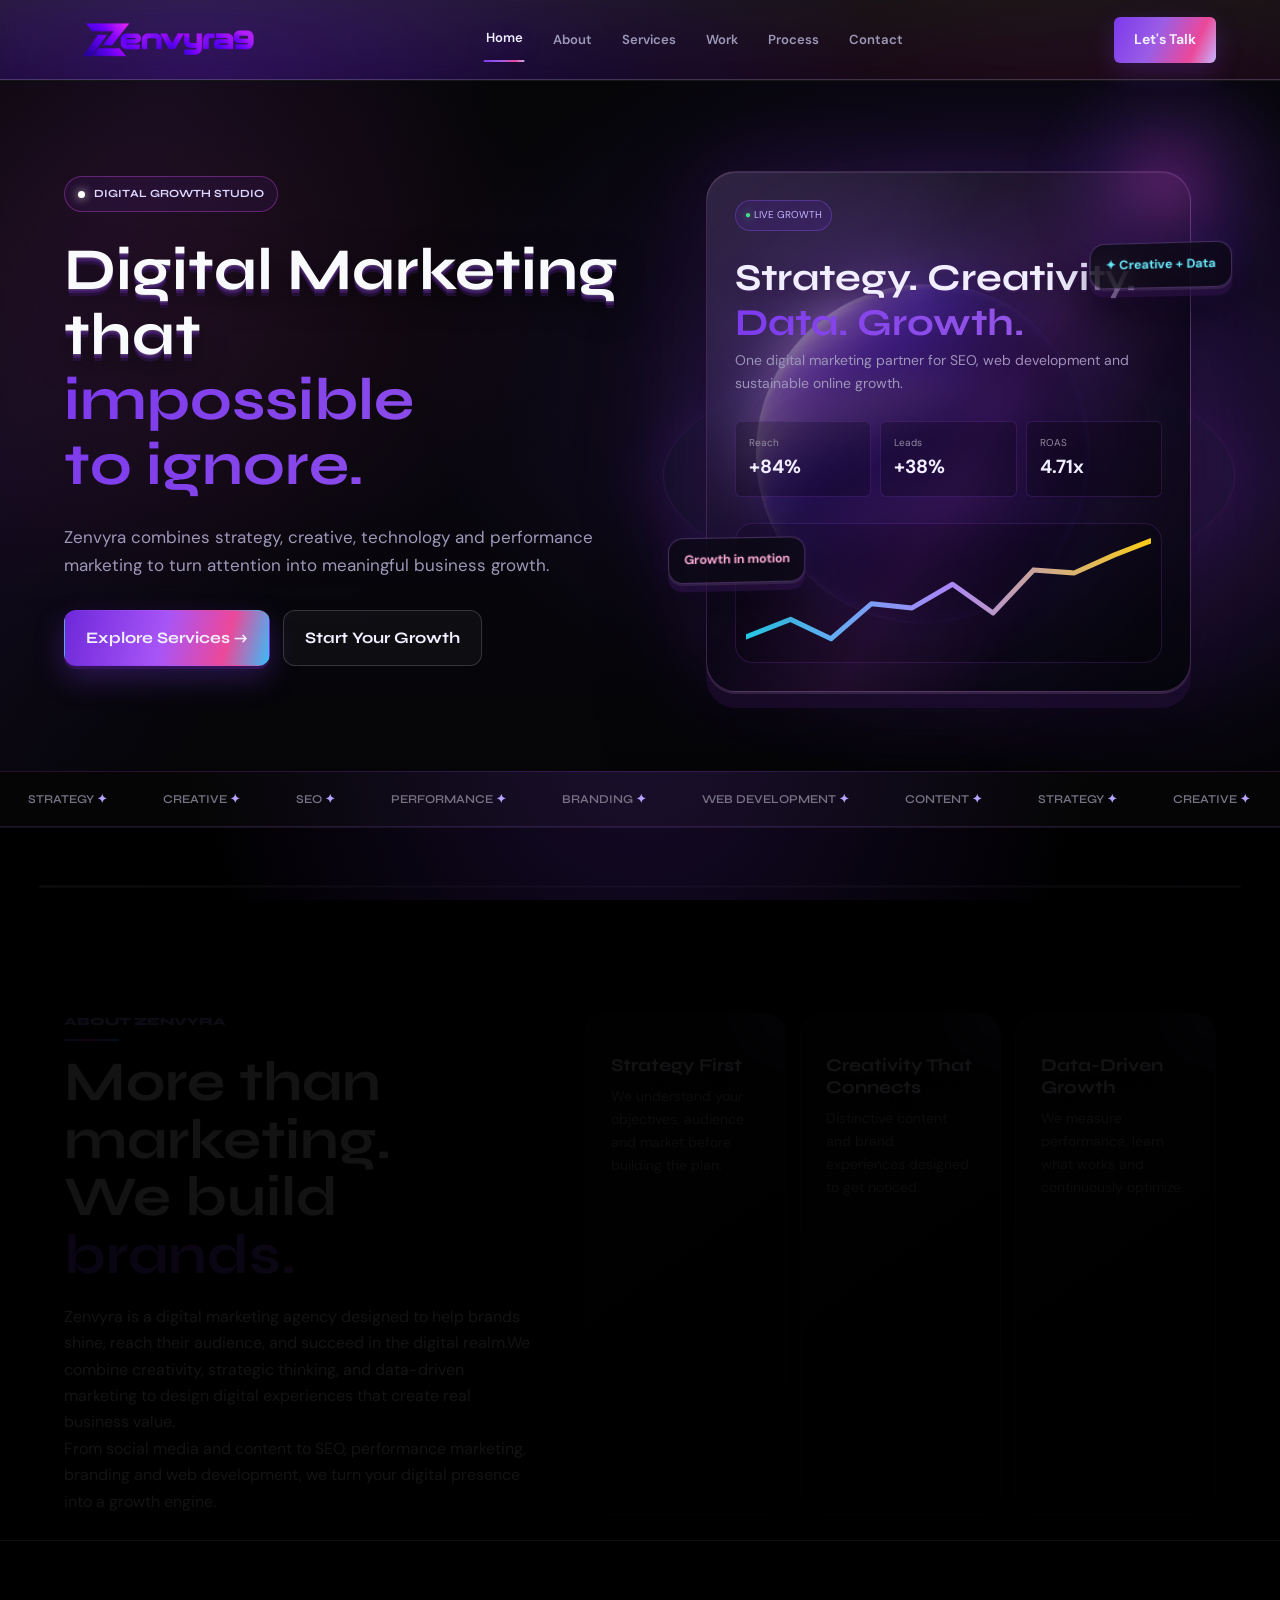
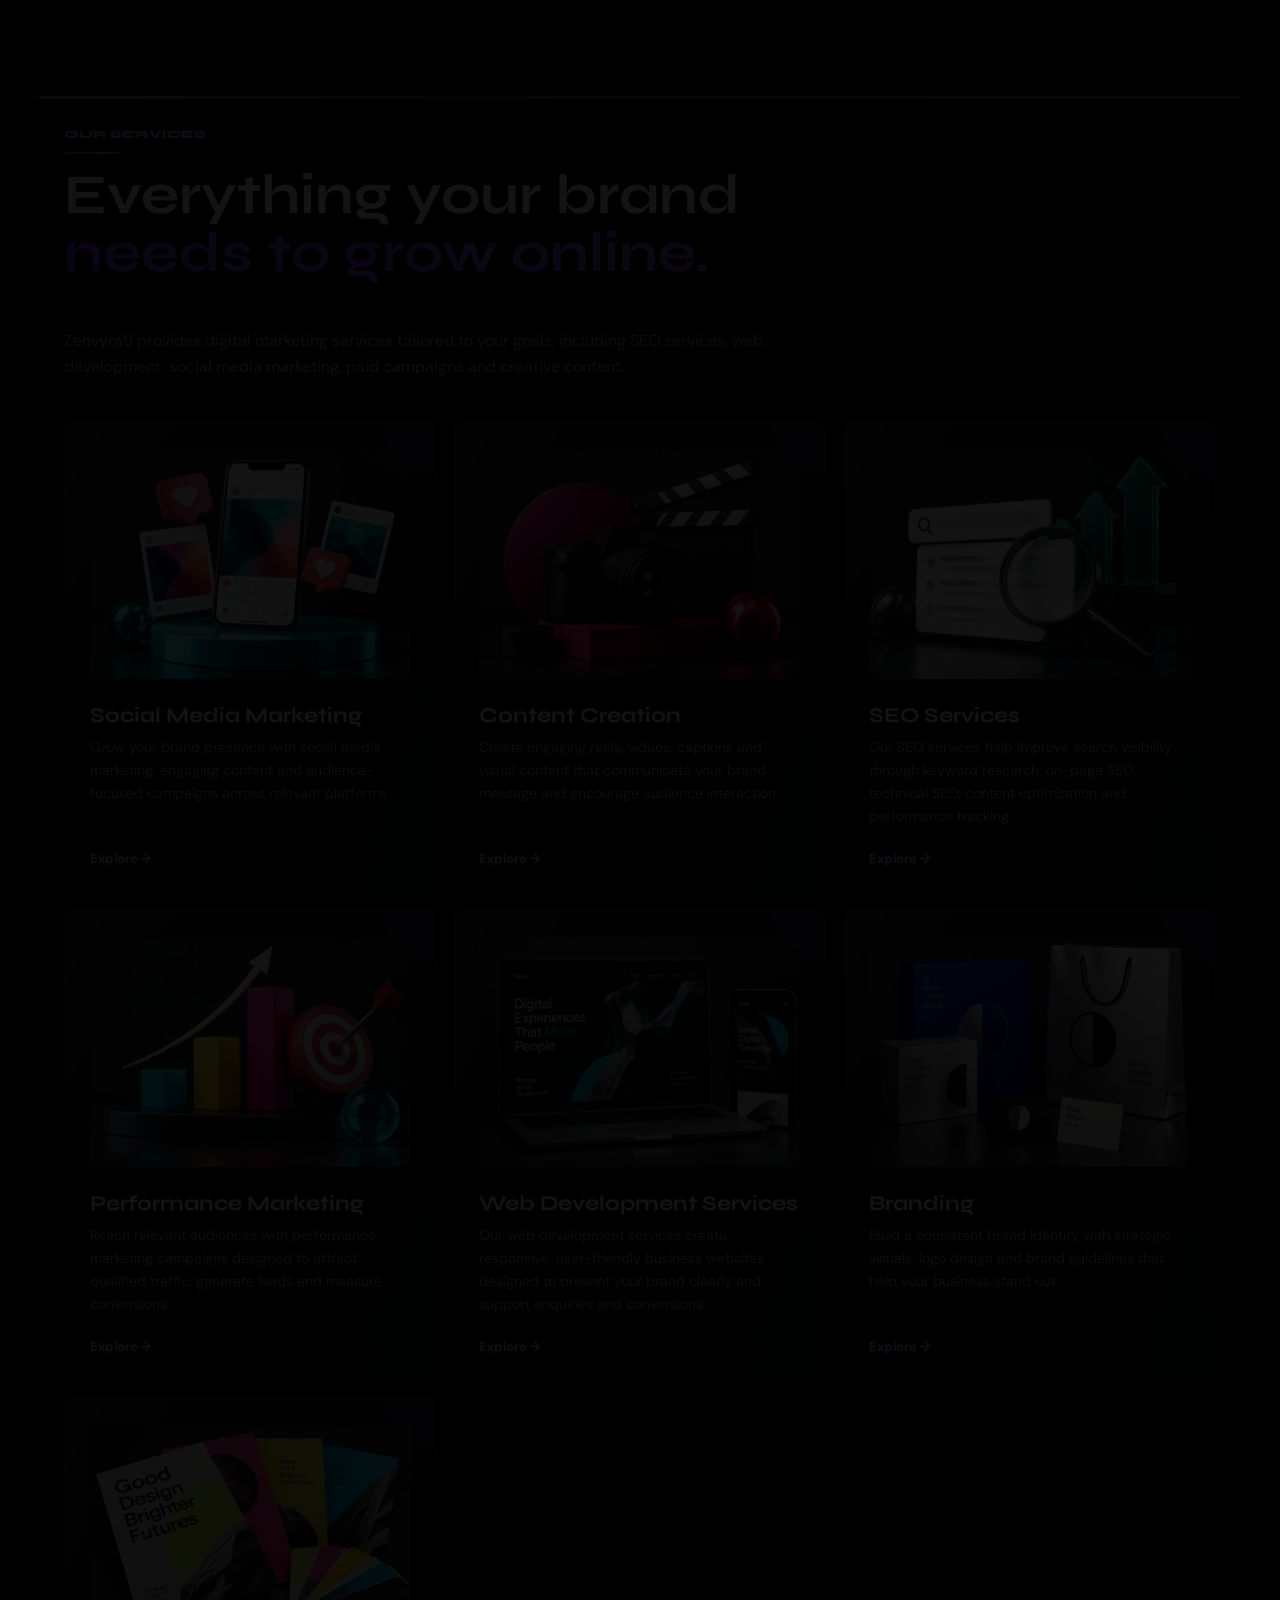
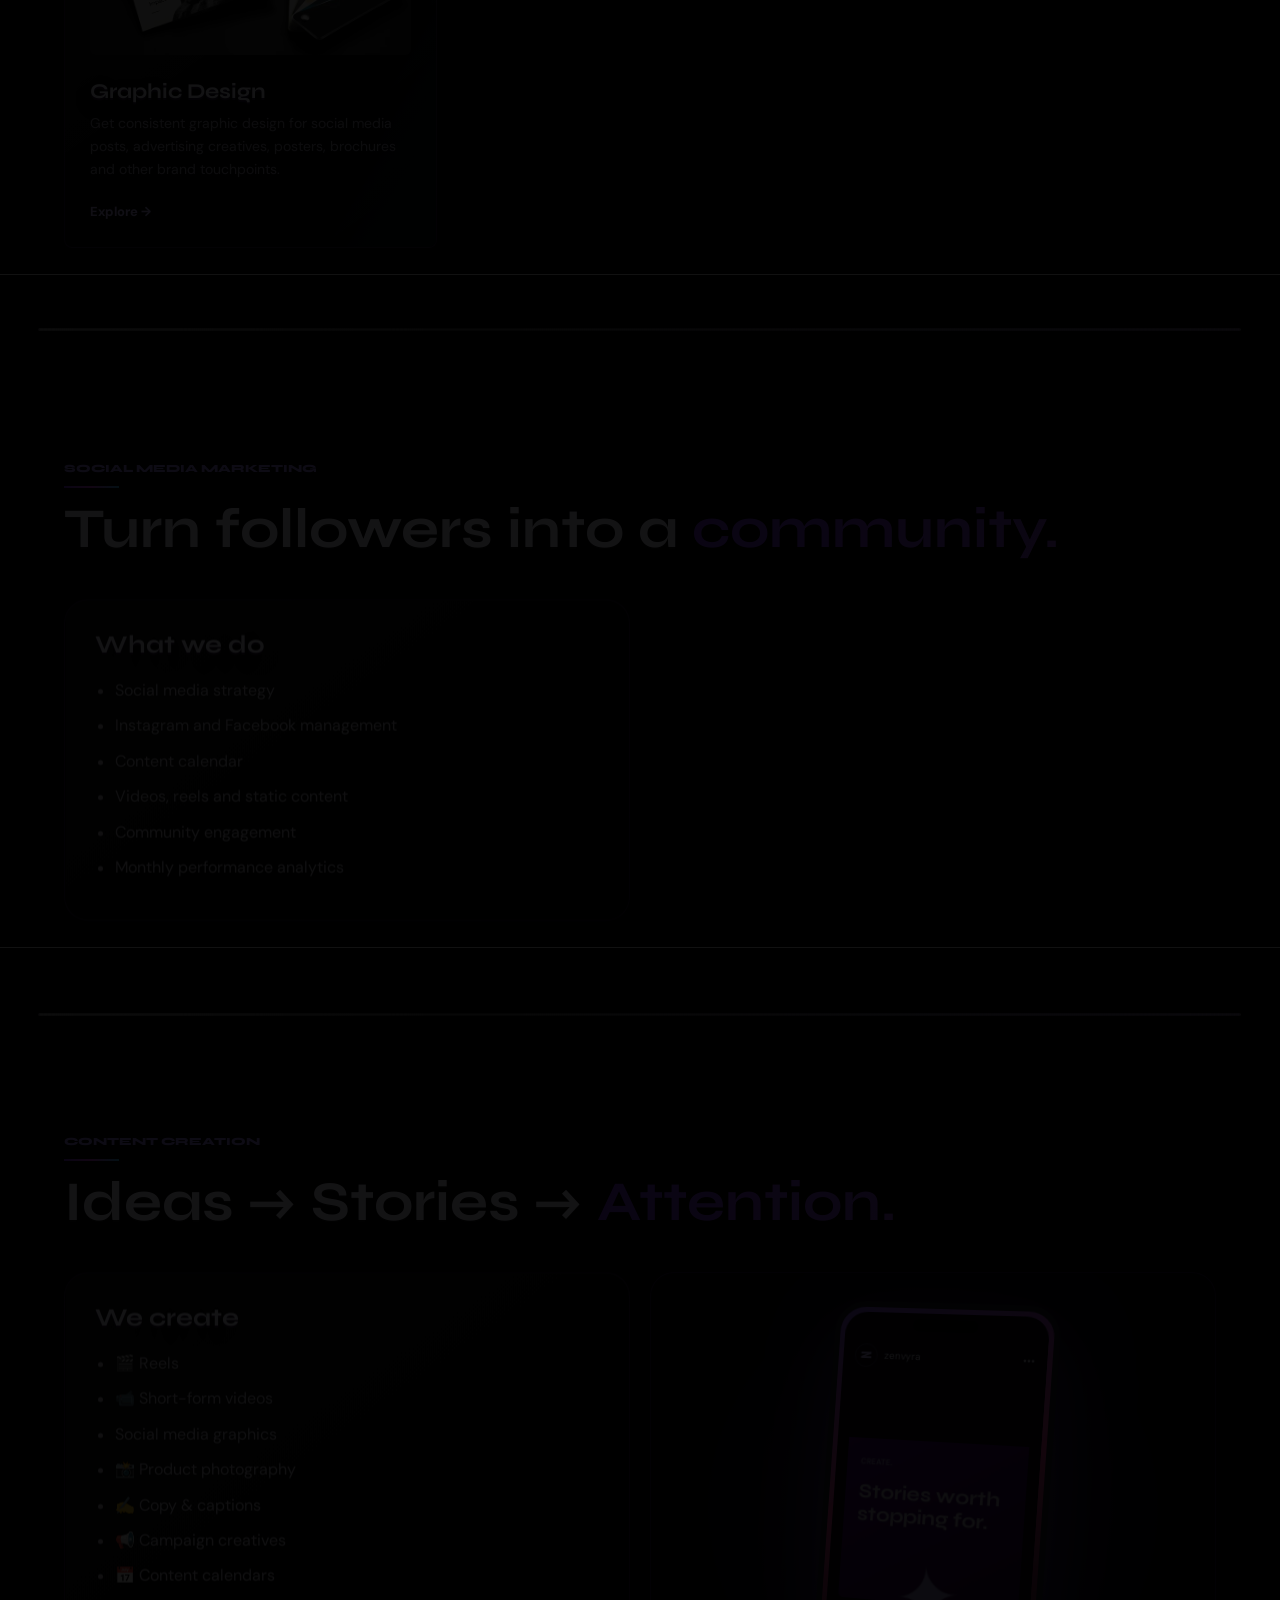
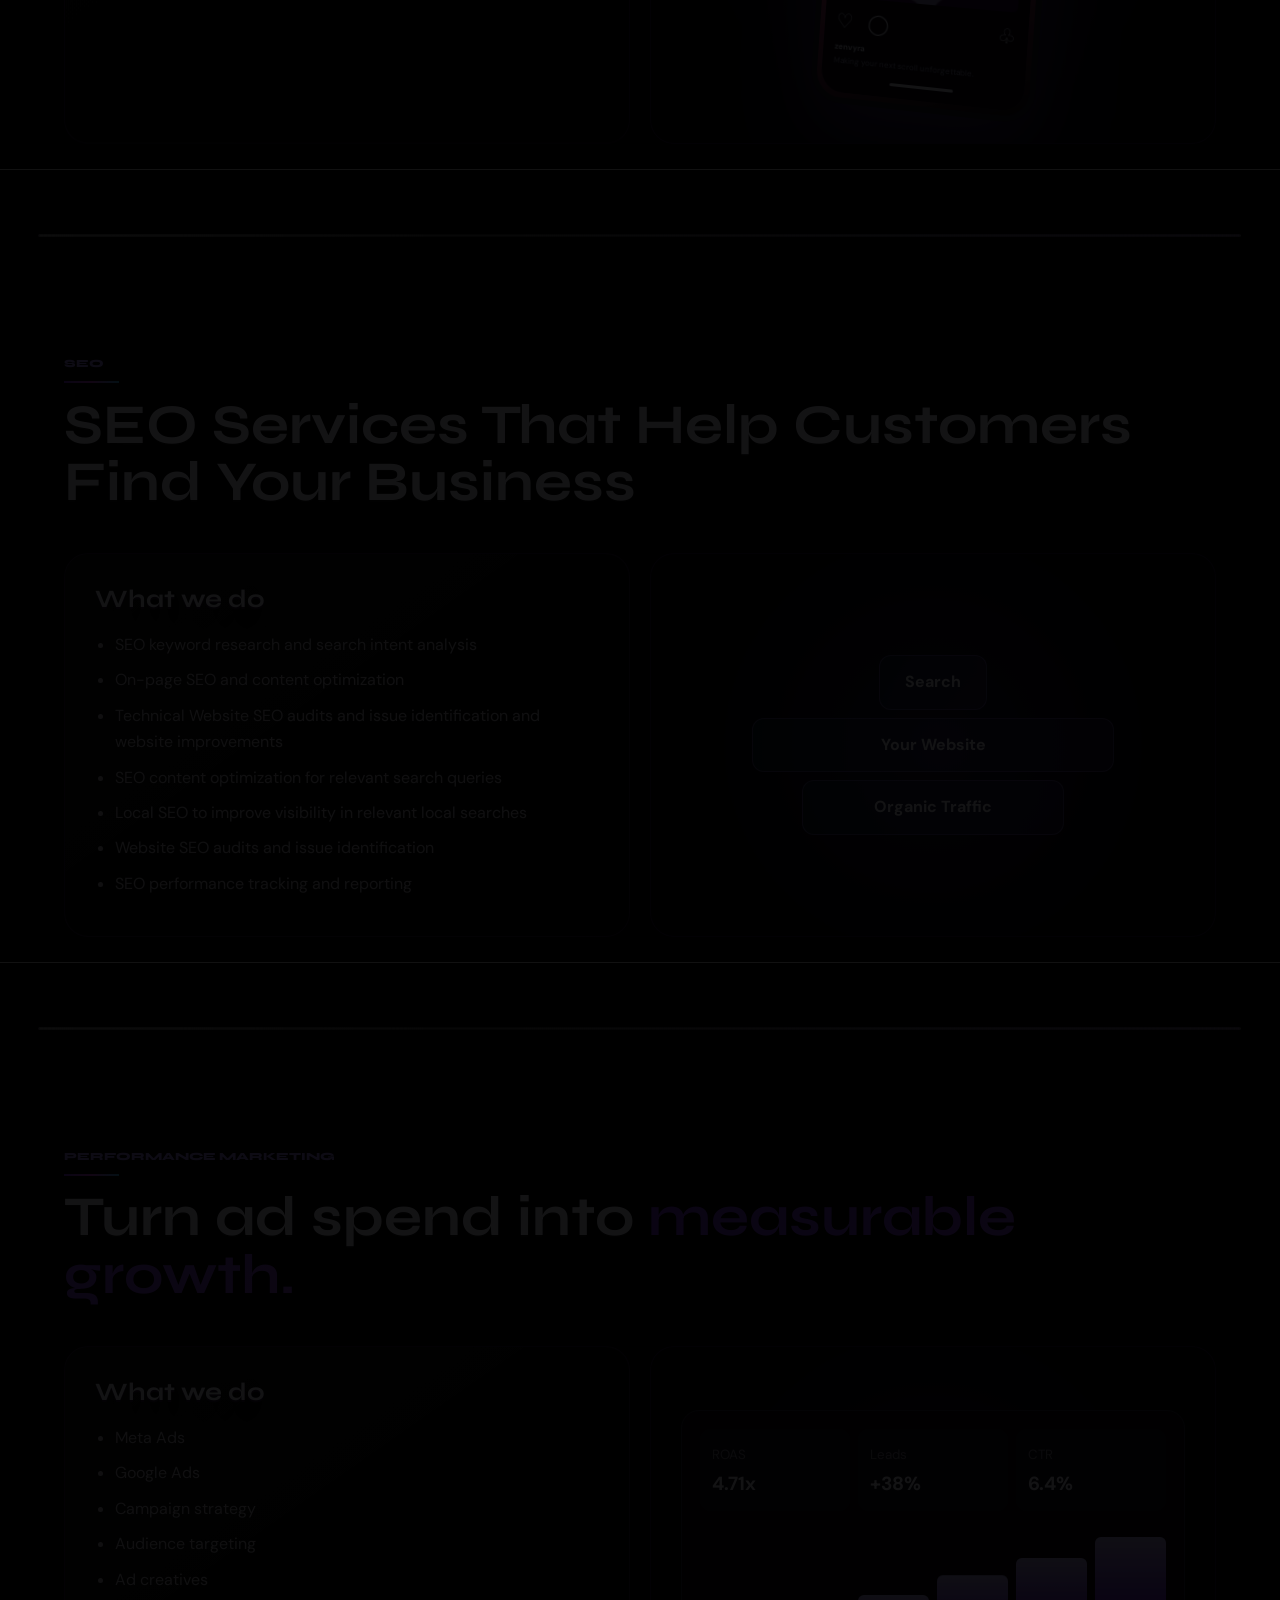
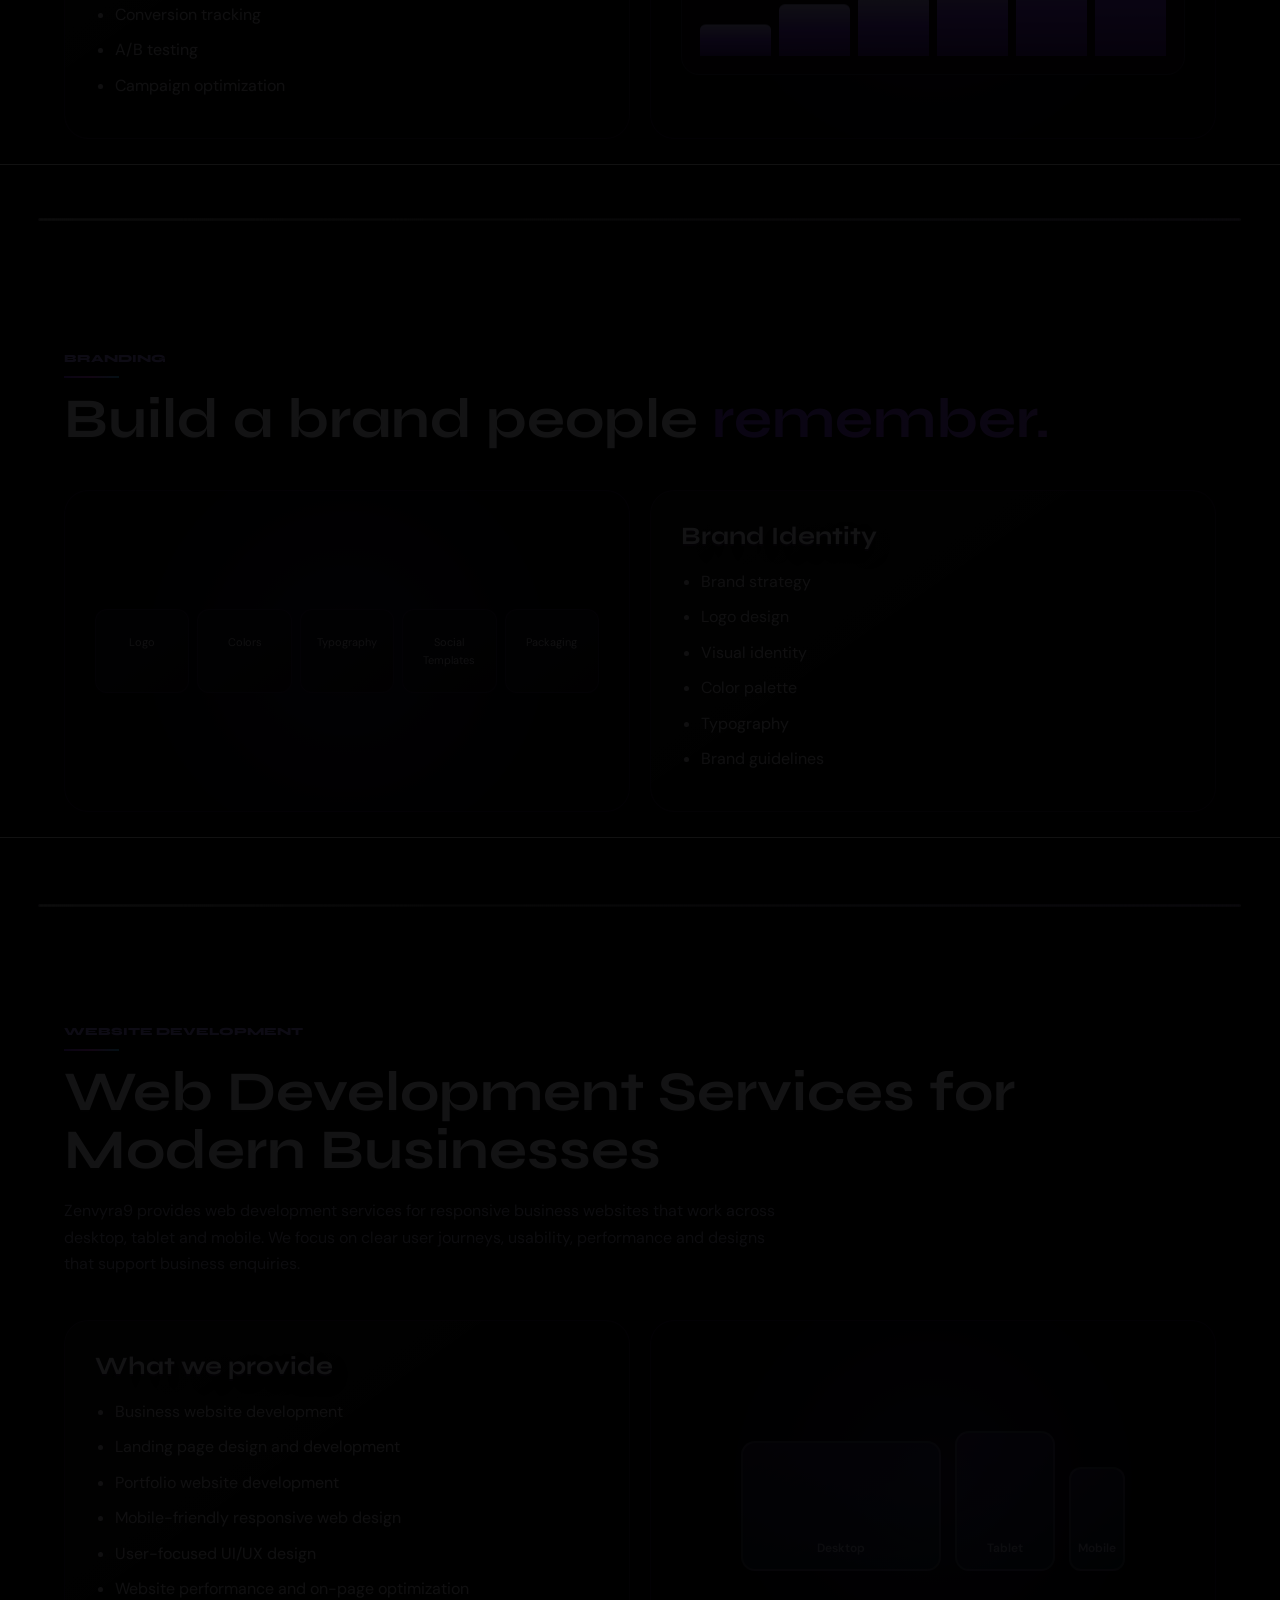
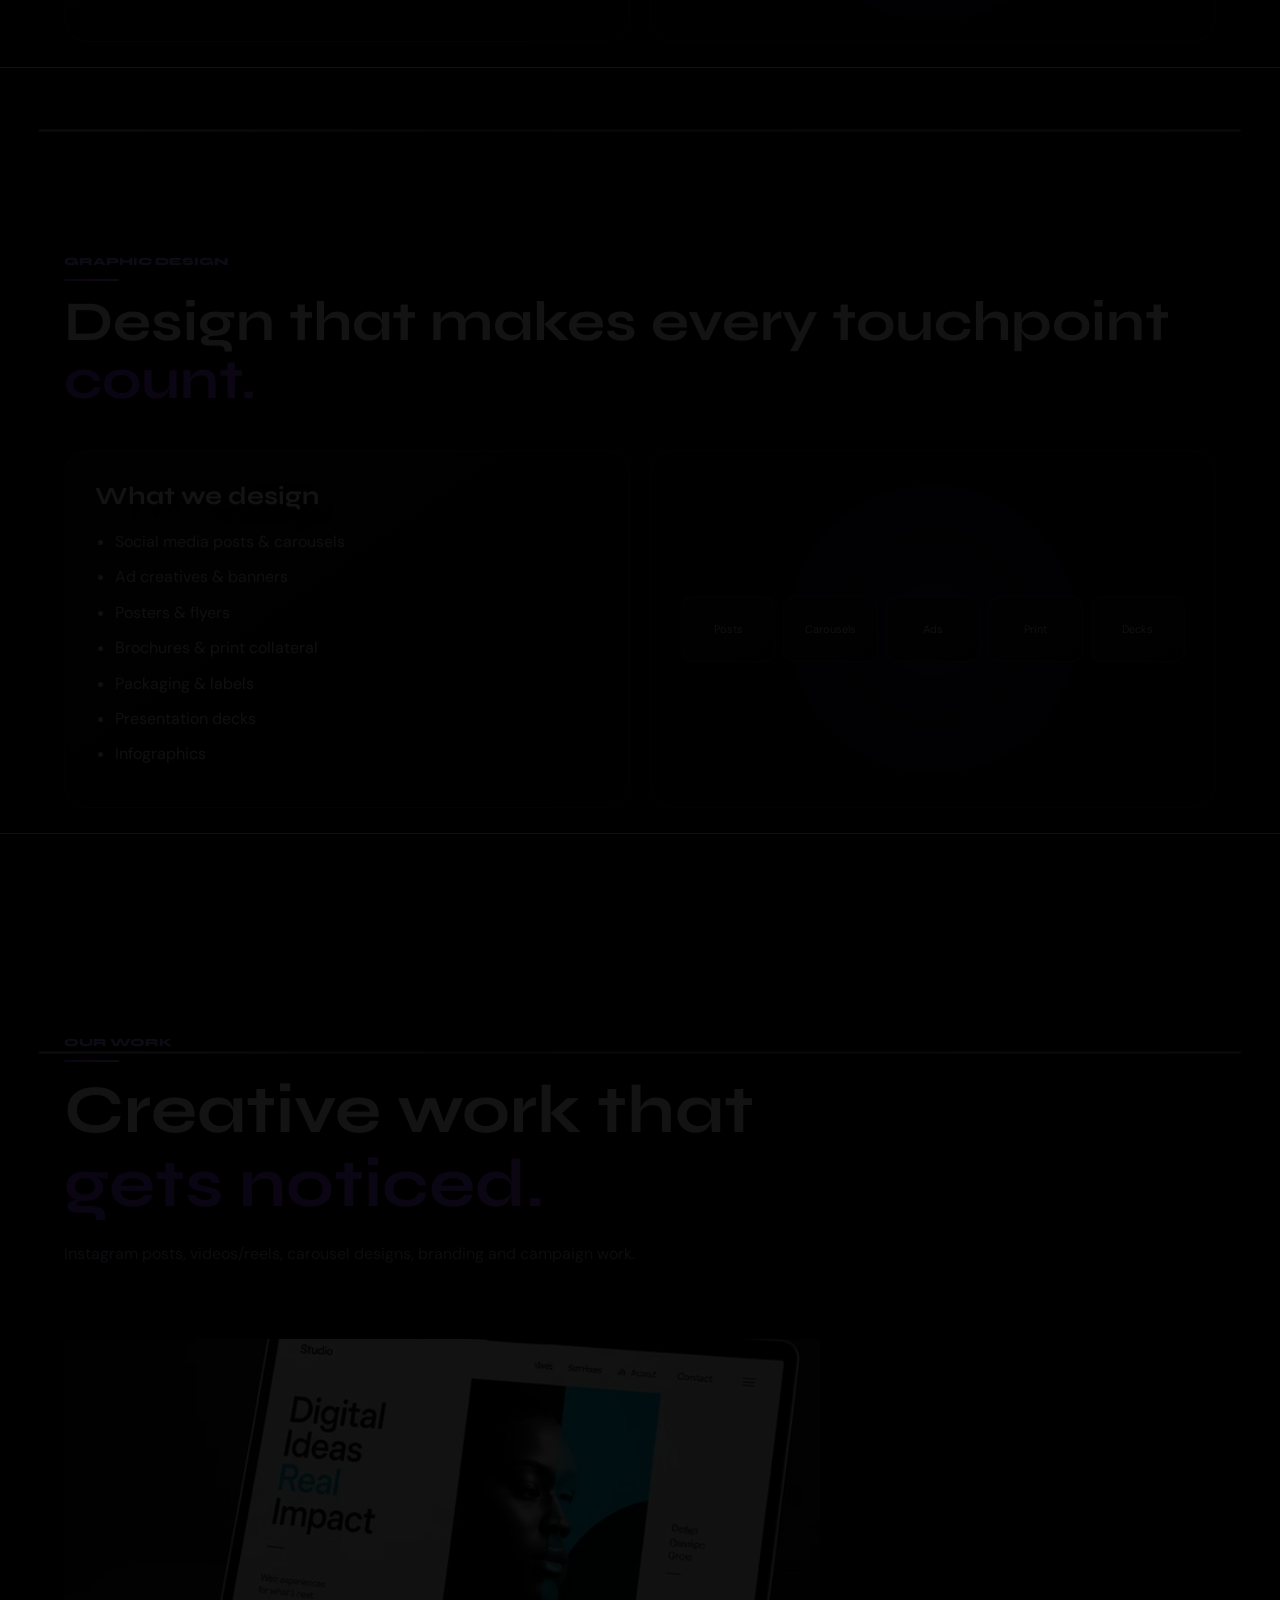
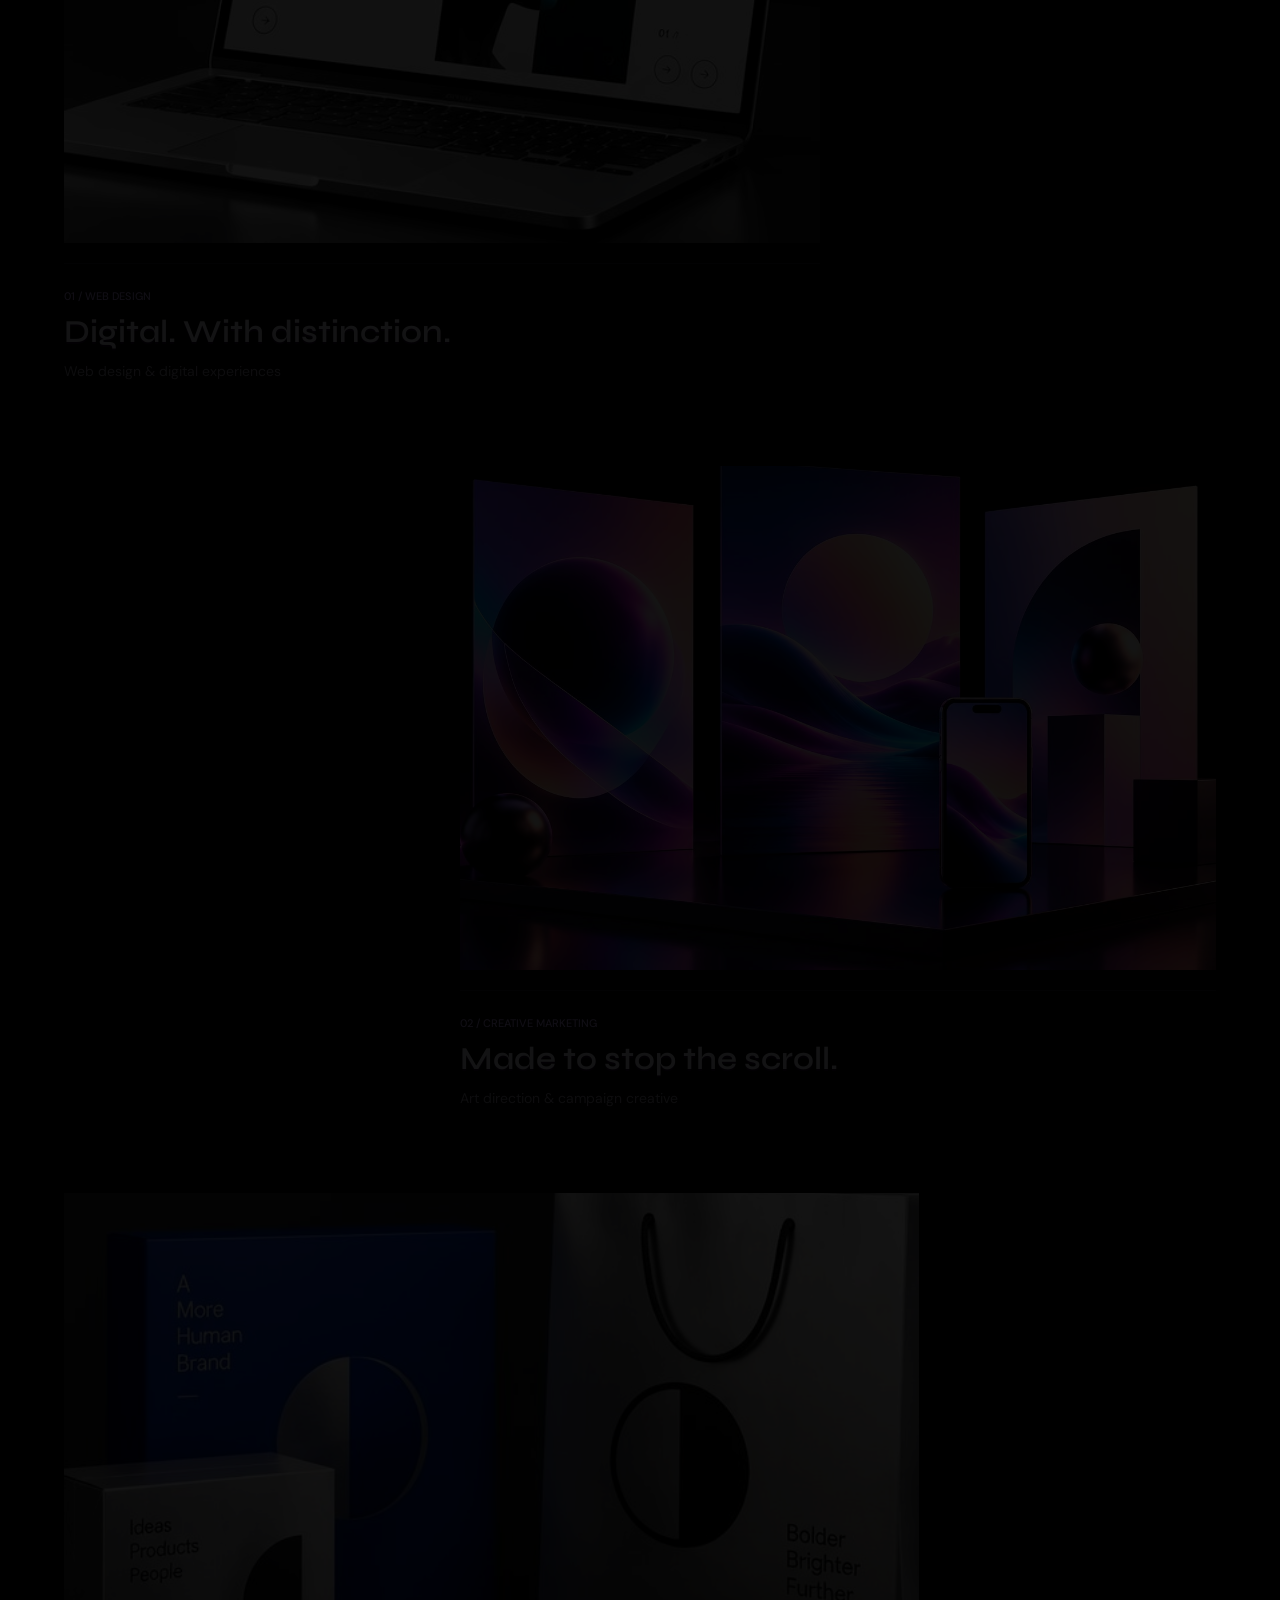
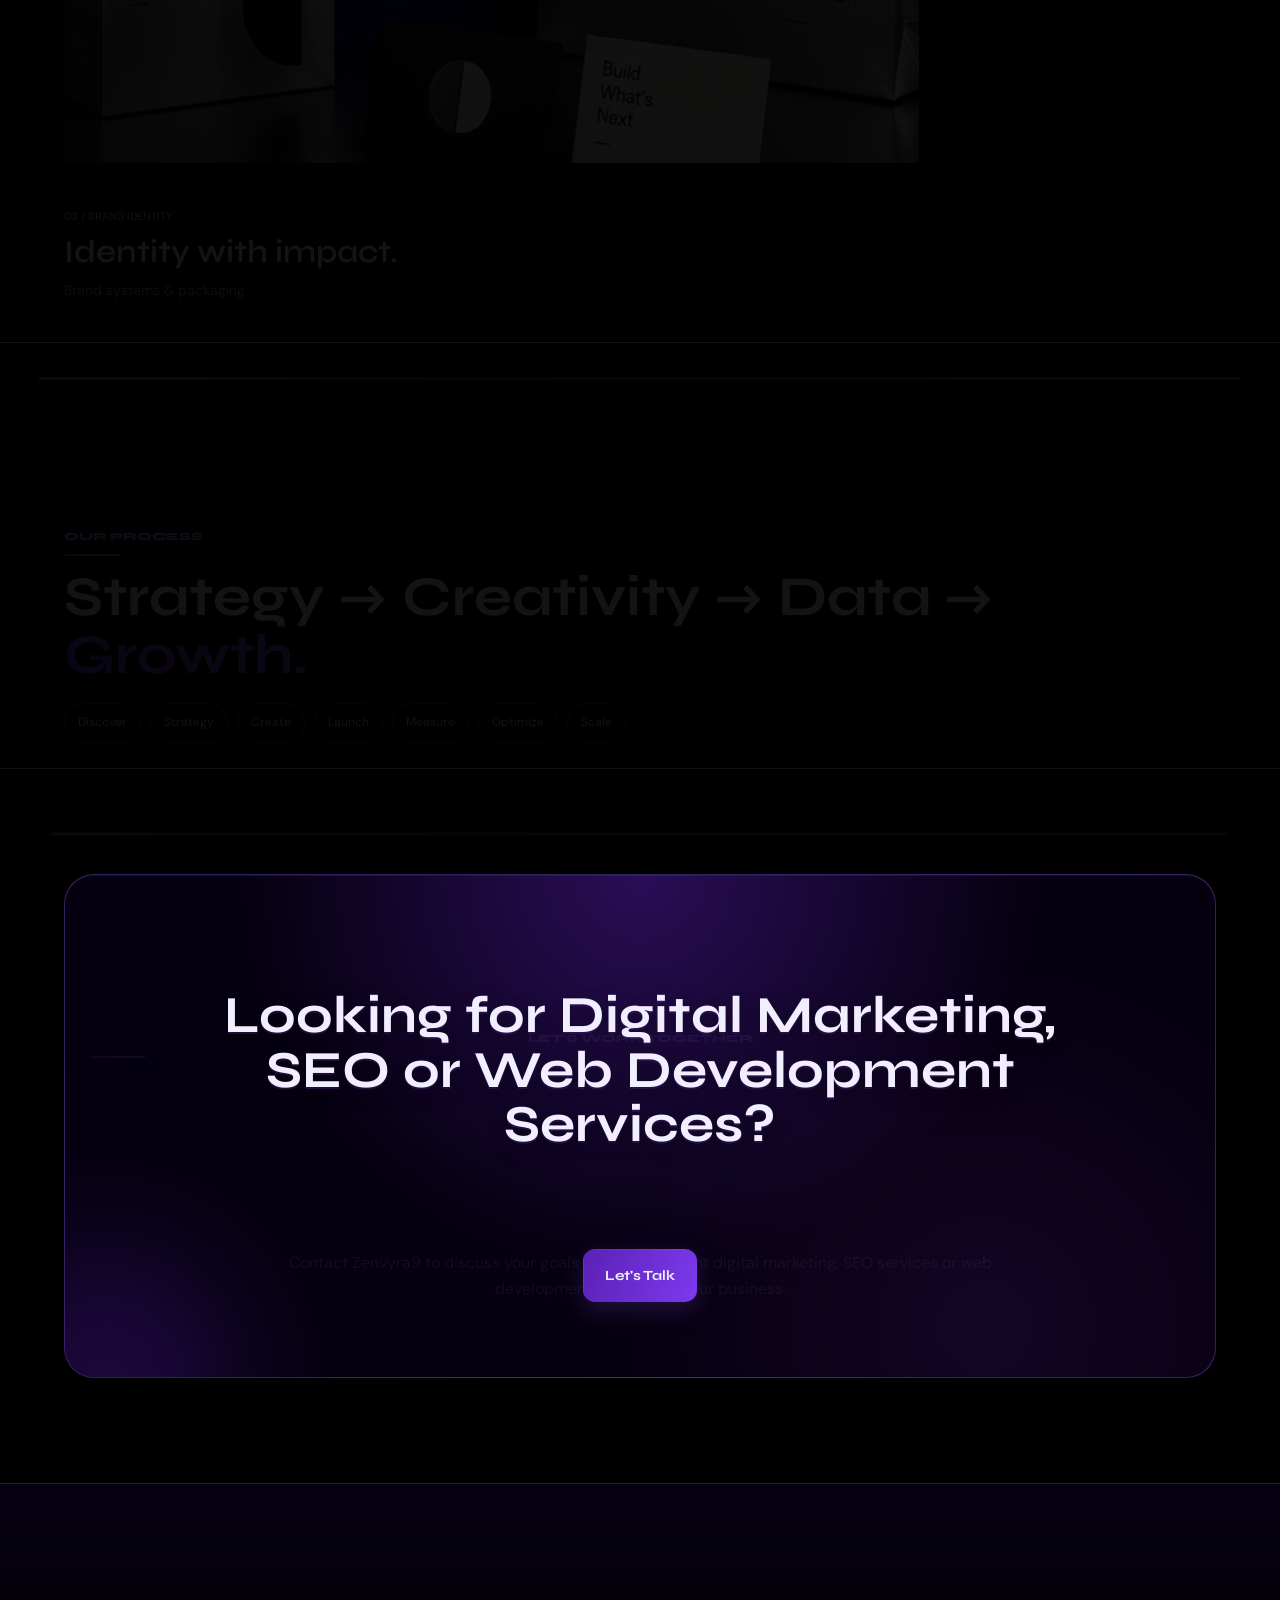
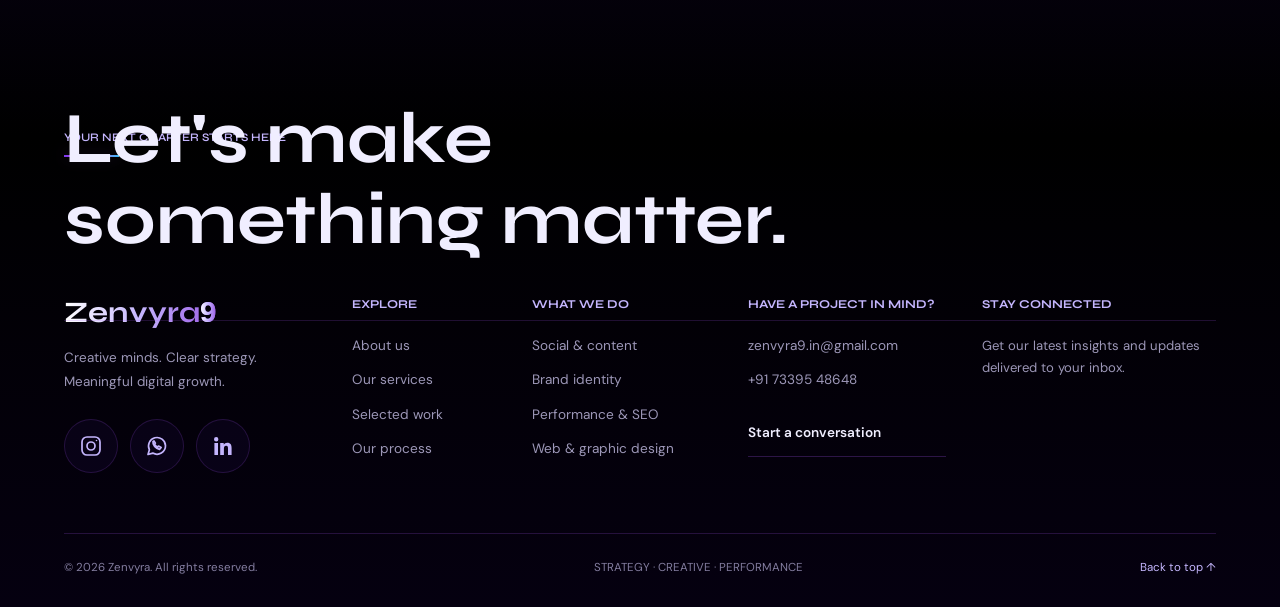
==== commit c21fada4: "icon upd" ====
--- a/index.html
+++ b/index.html
@@ -20,7 +20,11 @@
     <link rel="stylesheet" href="style.css" />
 
     <!-- icon -->
-    <link rel="icon" href="https://zenvyra9.vercel.app/assets/favicon.png" type="image/png" />
+    <link
+      rel="icon"
+      href="https://zenvyra9.vercel.app/assets/favicon.png"
+      type="image/png"
+    /> 
 
     <!-- site name -->
     <meta name="og:site_name" content="Zenvyra9" />
@@ -42,7 +46,7 @@
     />
     <meta
       name="og:image"
-      content="https://zenvyra9.vercel.app/assets/zenvyralogo.jpg"
+      content="https://zenvyra9.vercel.app/assets/favicon.png"
     />
     <meta name="og:url" content="https://zenvyra9.vercel.app/" />
 
@@ -55,7 +59,7 @@
     />
     <meta
       name="twitter:image"
-      content="https://zenvyra9.vercel.app/assets/zenvyralogo.jpg"
+      content="https://zenvyra9.vercel.app/assets/favicon.png"
     />
     <meta name="twitter:url" content="https://zenvyra9.vercel.app/" />
 
@@ -73,7 +77,7 @@
             "description": "Zenvyra9 is a digital marketing agency offering SEO, Google Ads, Meta Ads, social media marketing, content creation, branding, graphic design, and web development.",
             "logo": {
               "@type": "ImageObject",
-              "url": "https://zenvyra9.vercel.app/assets/zenvyralogo.jpg"
+              "url": "https://zenvyra9.vercel.app/assets/favicon.png"
             },
             "email": "zenvyra9.in@gmail.com",
             "telephone": "+917339548648",
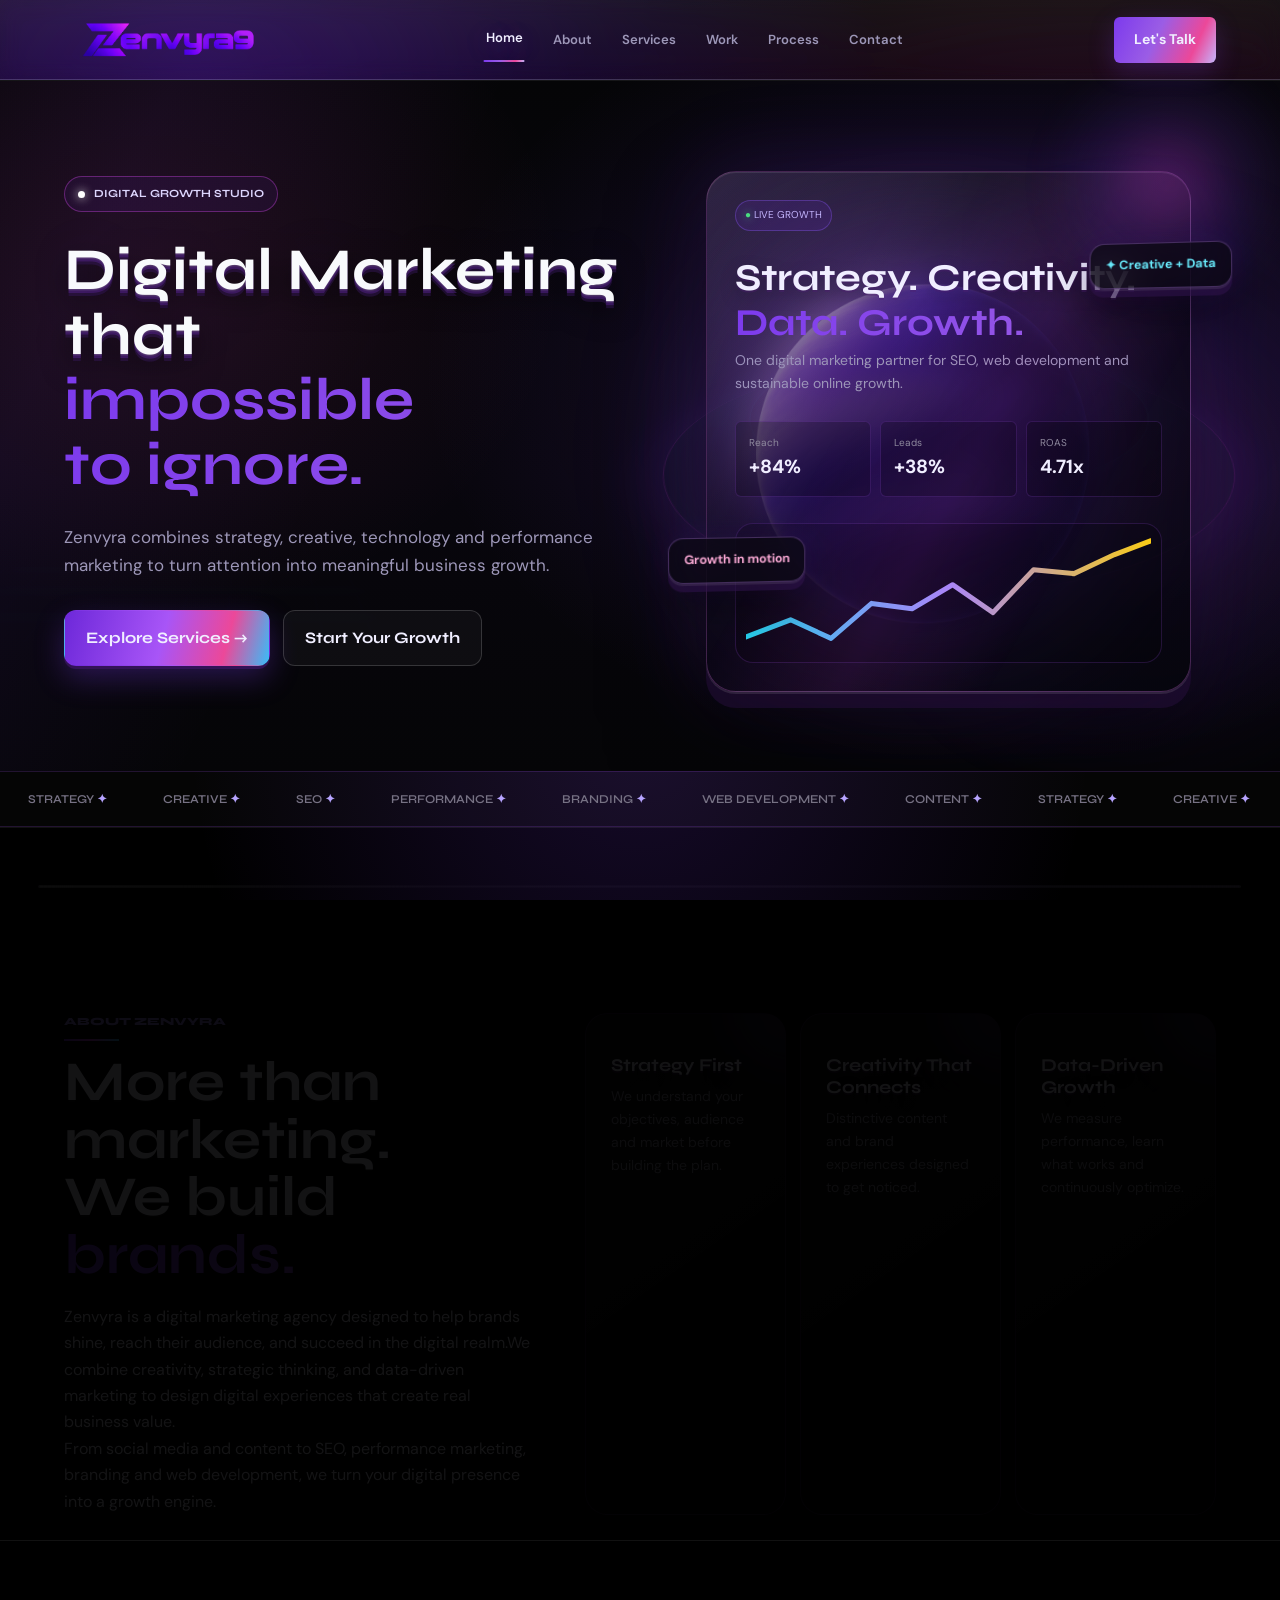
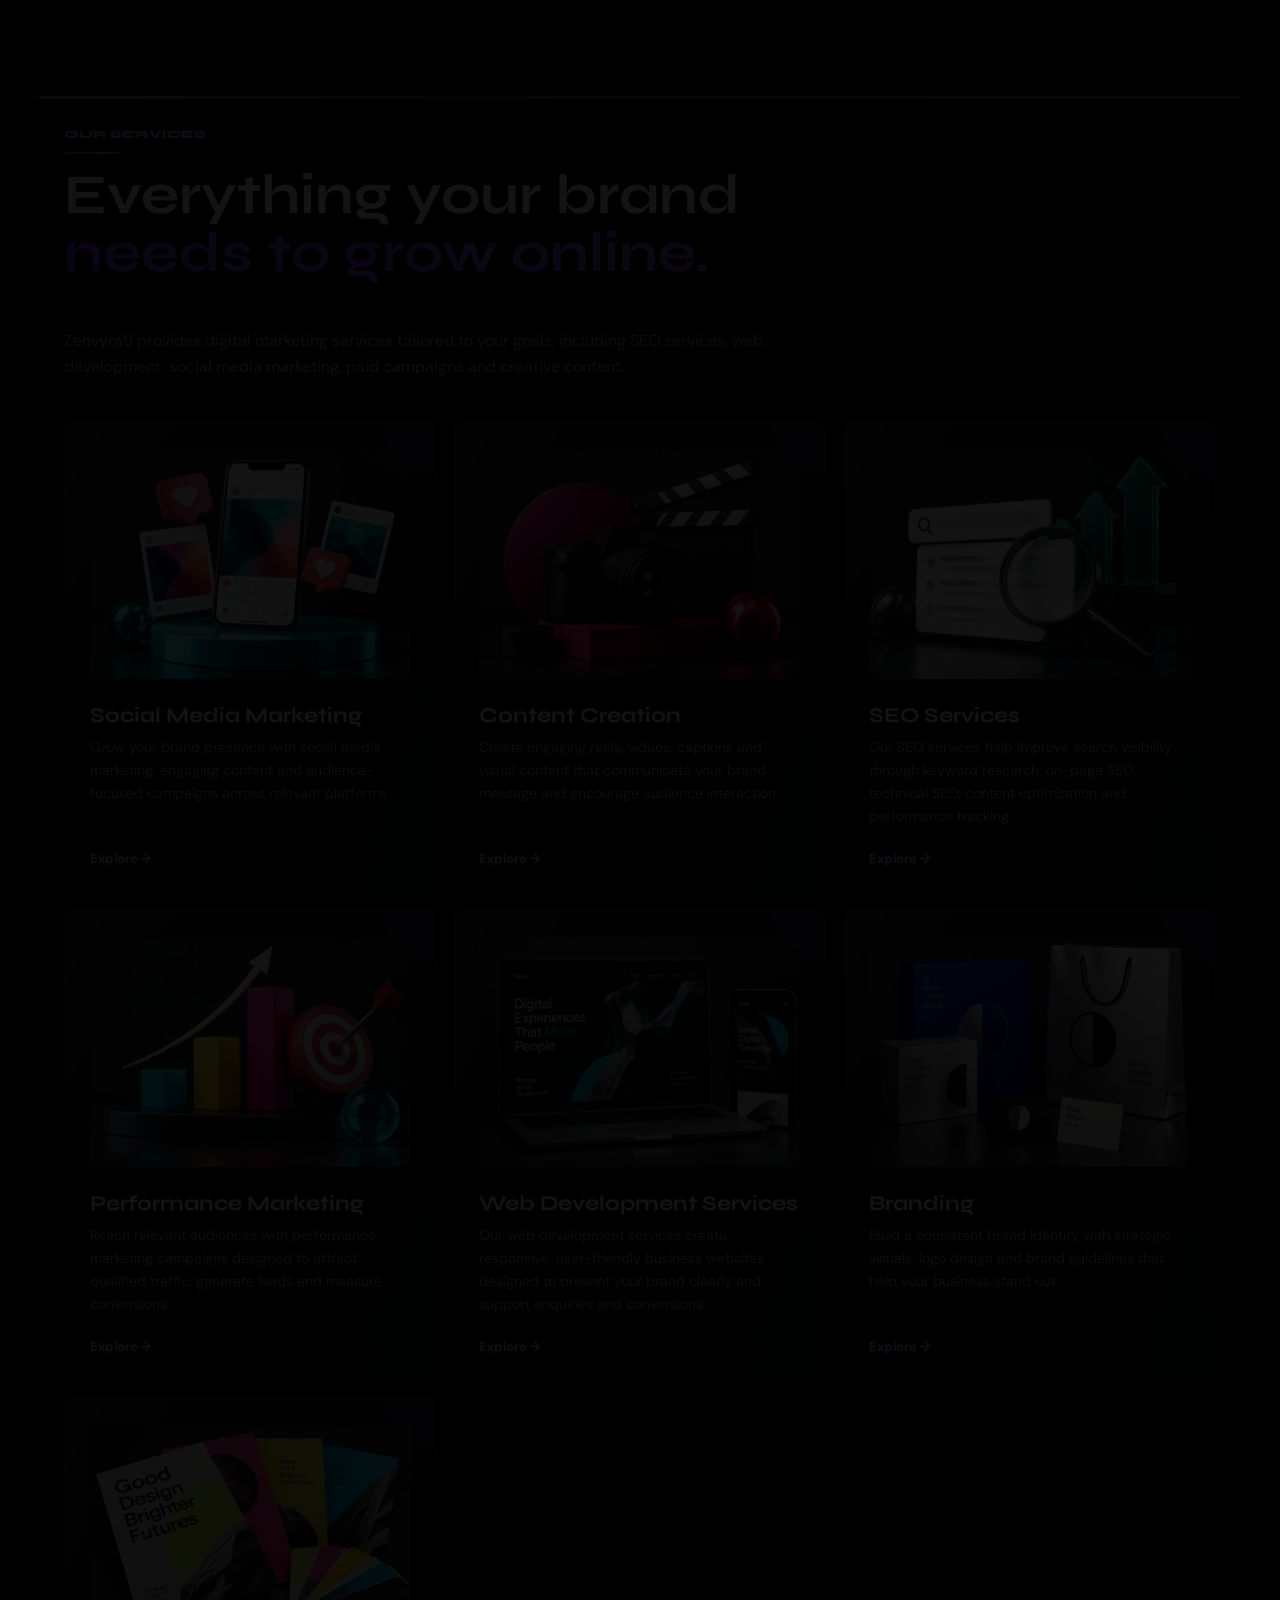
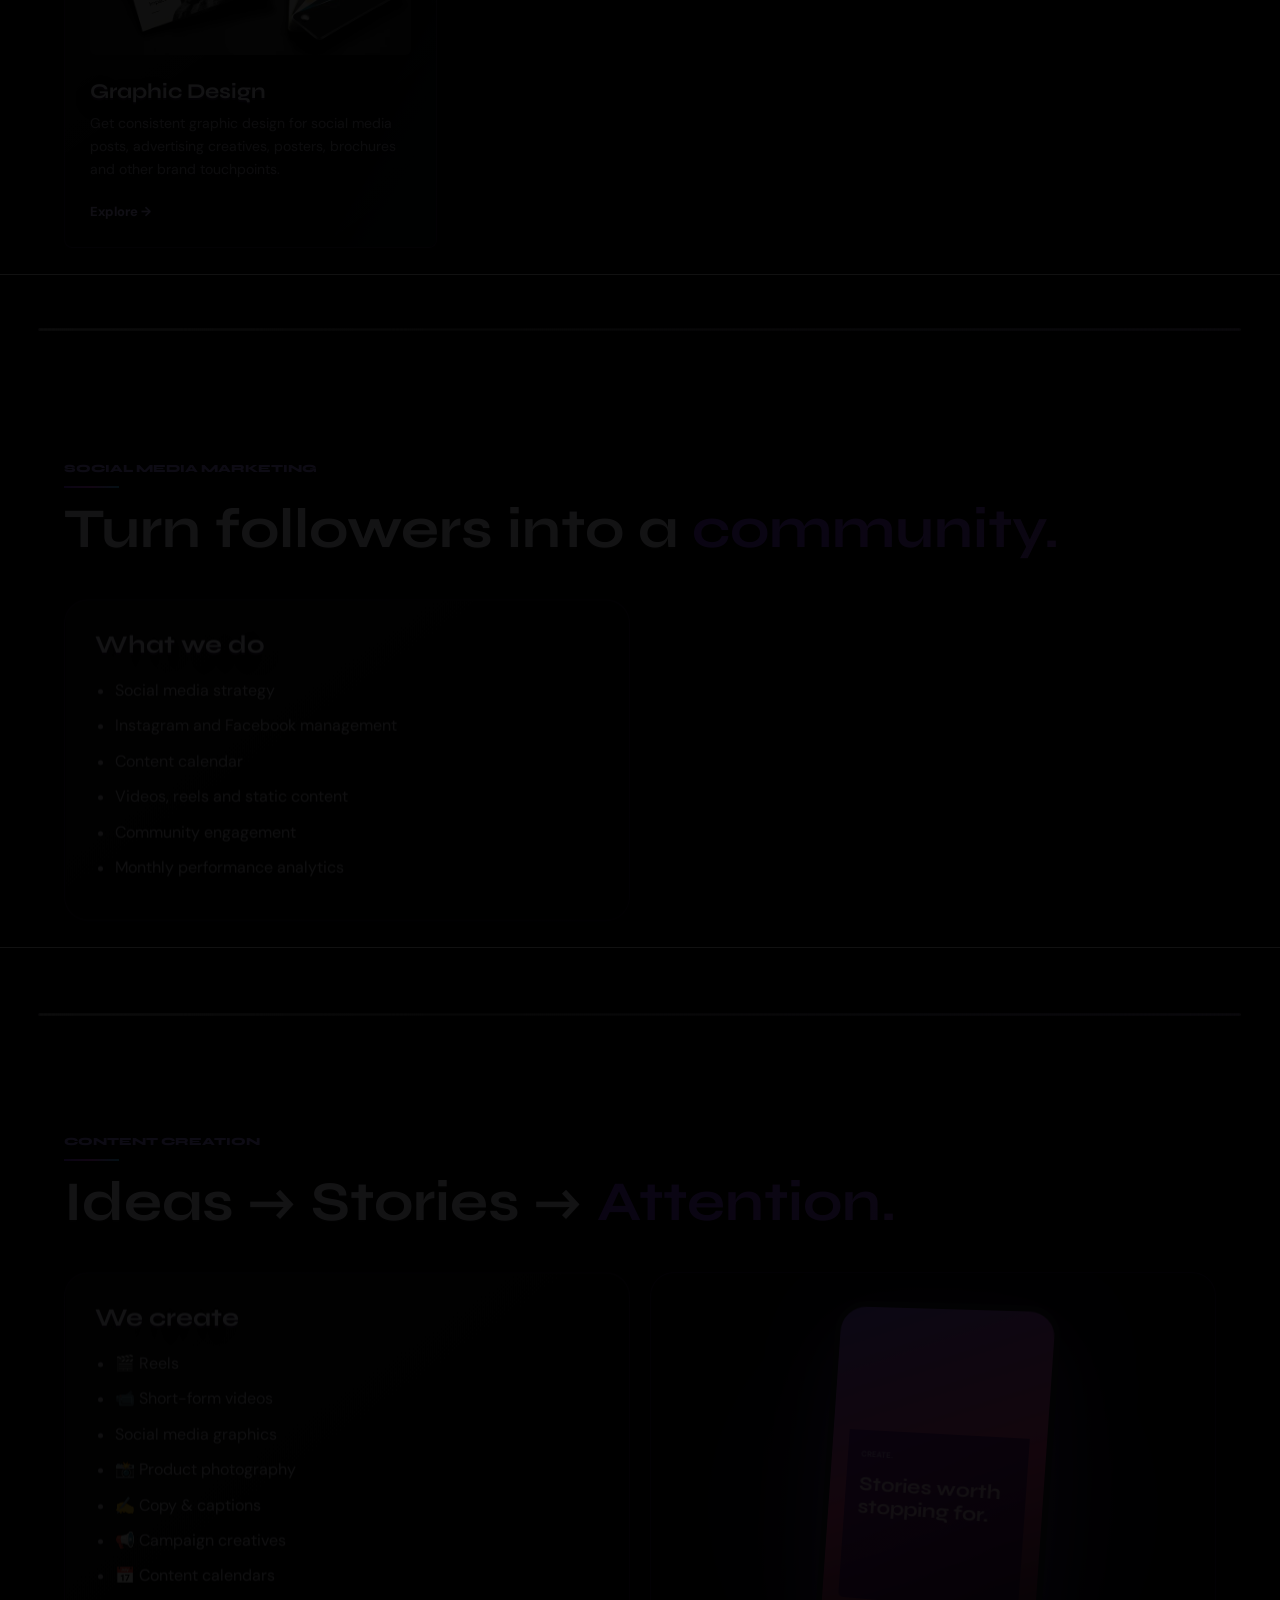
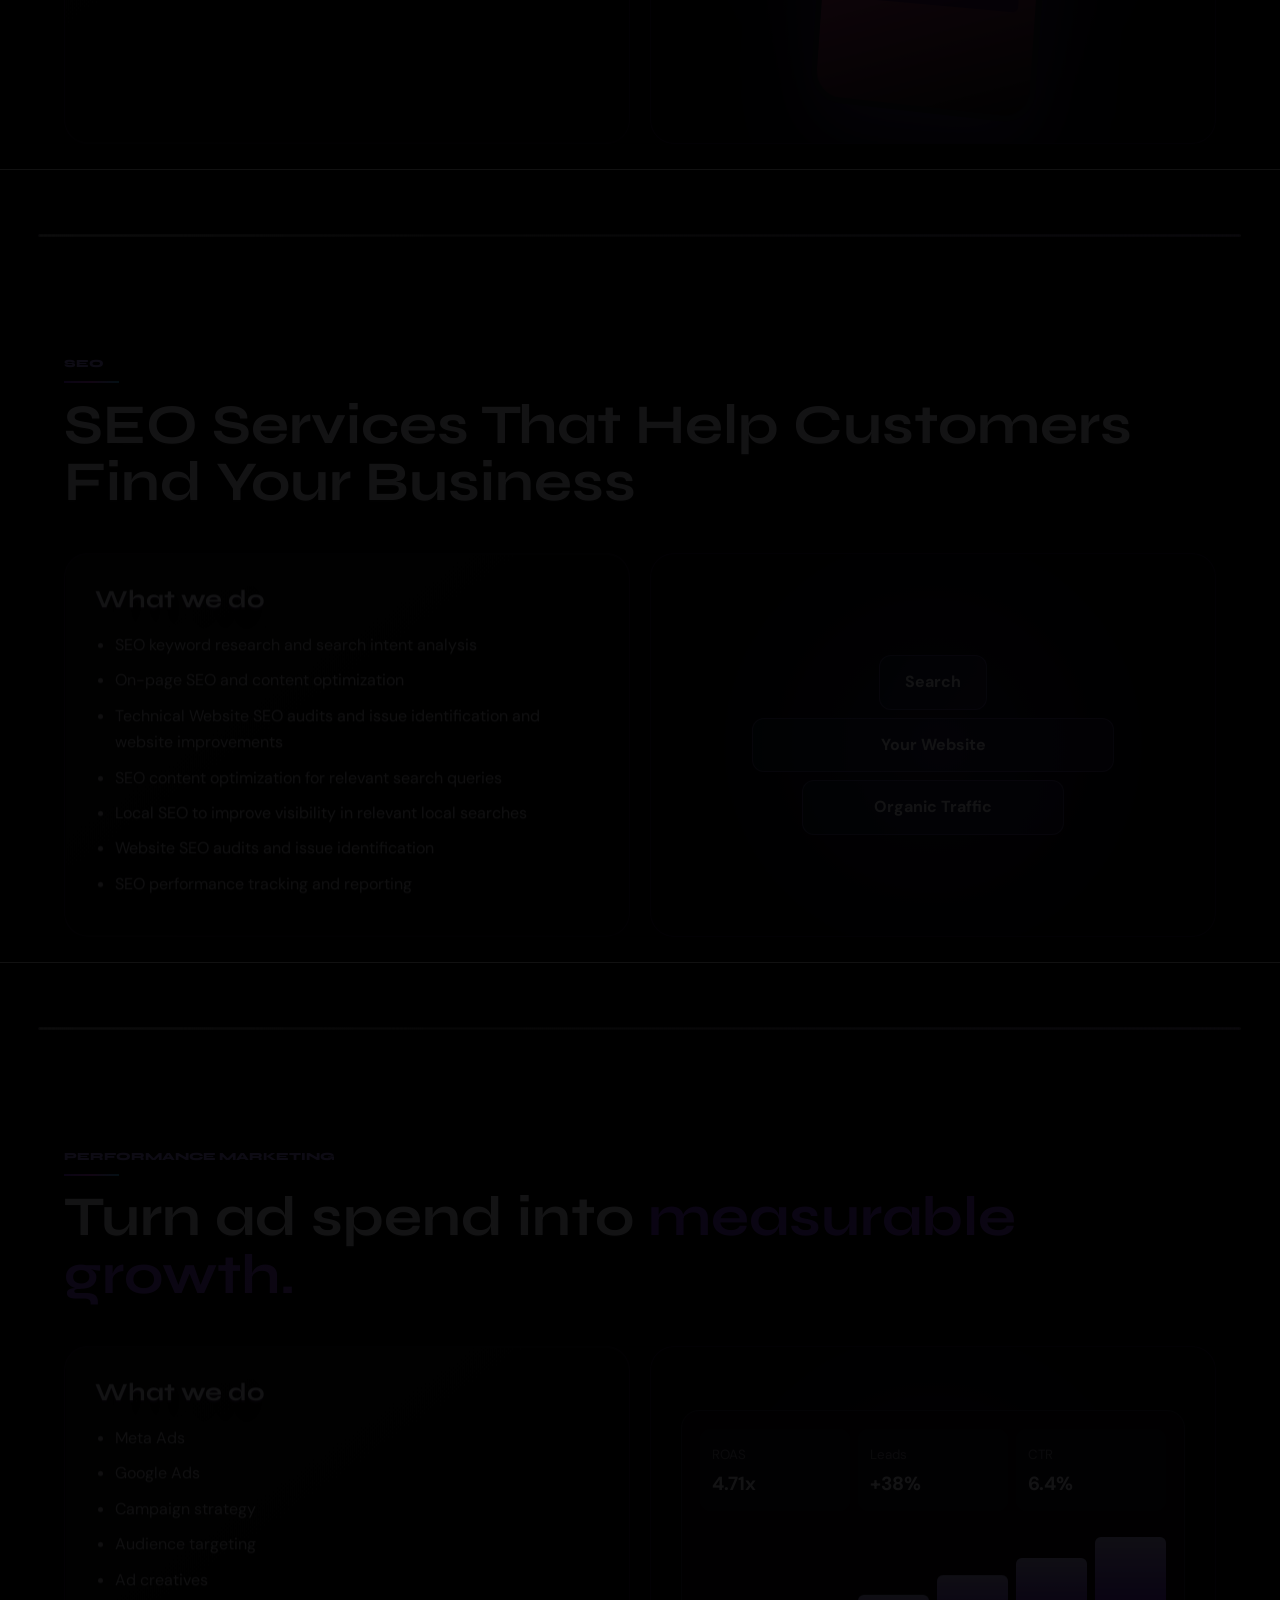
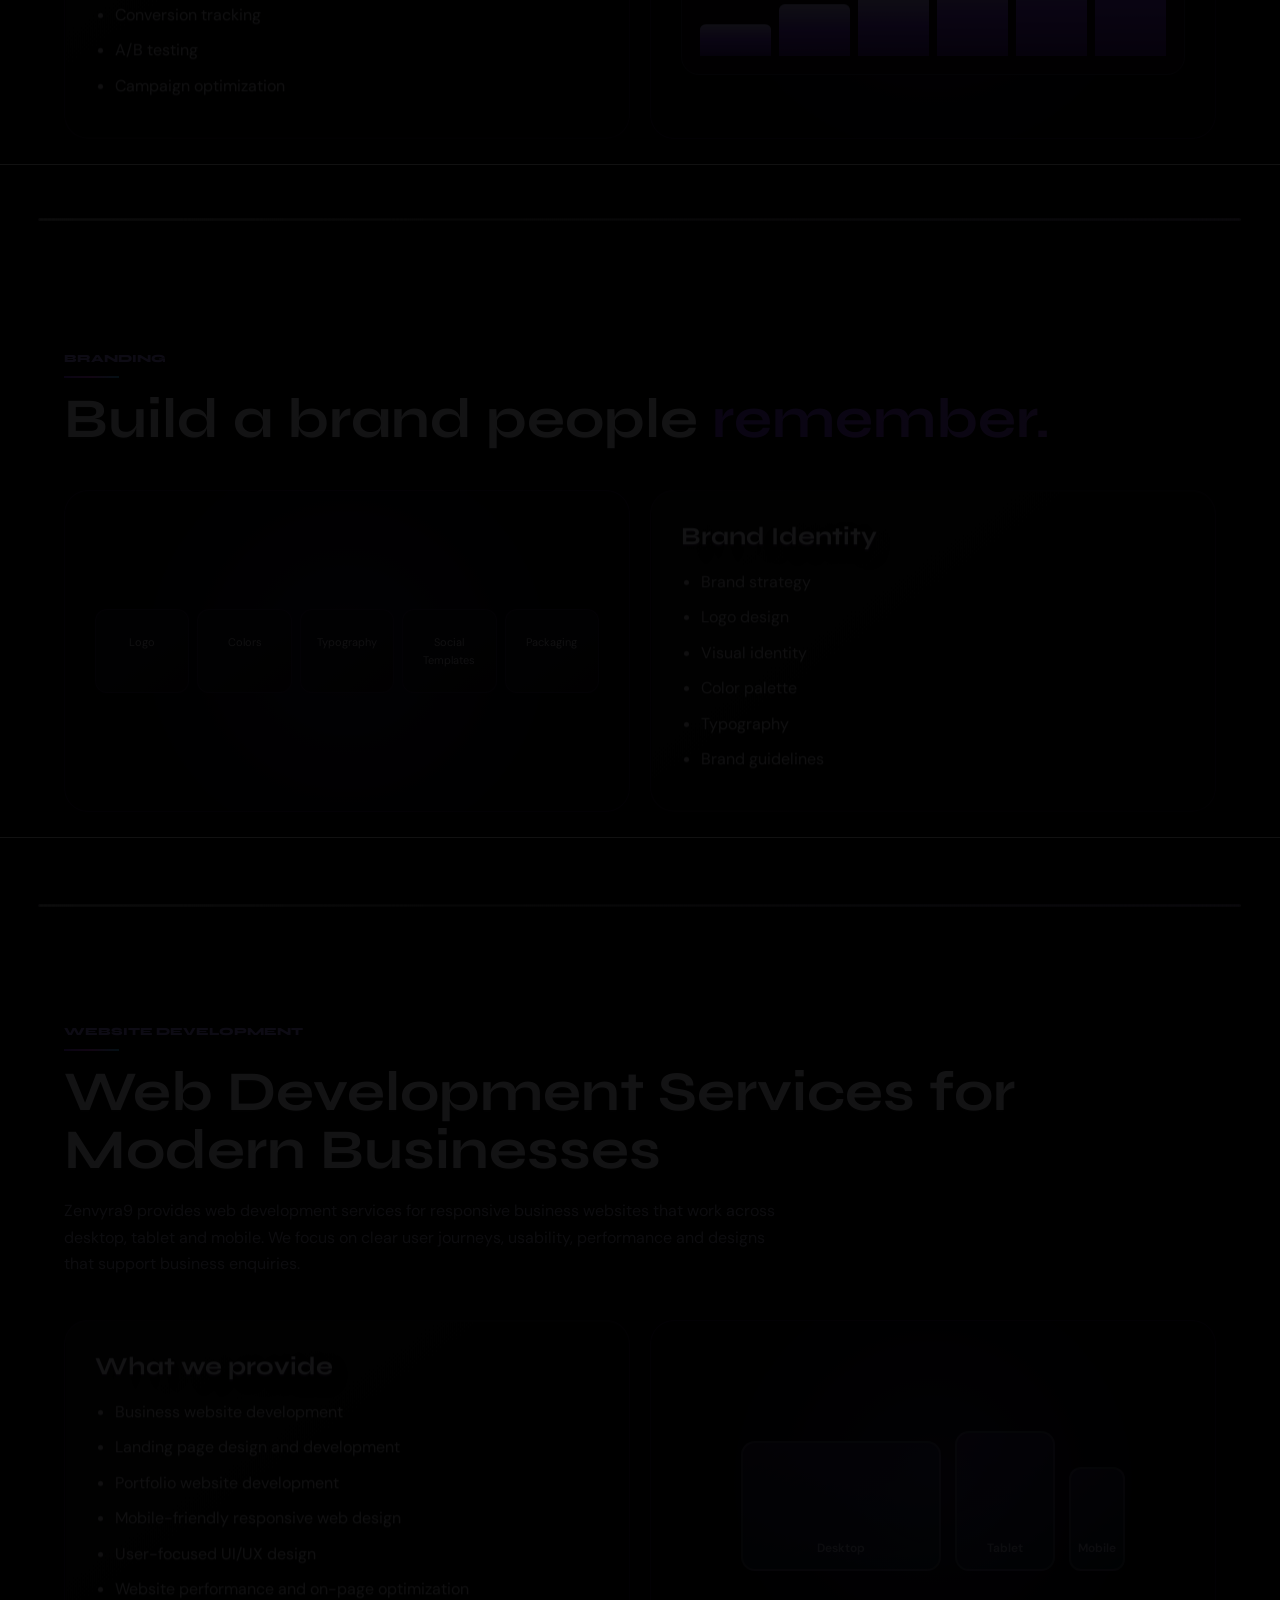
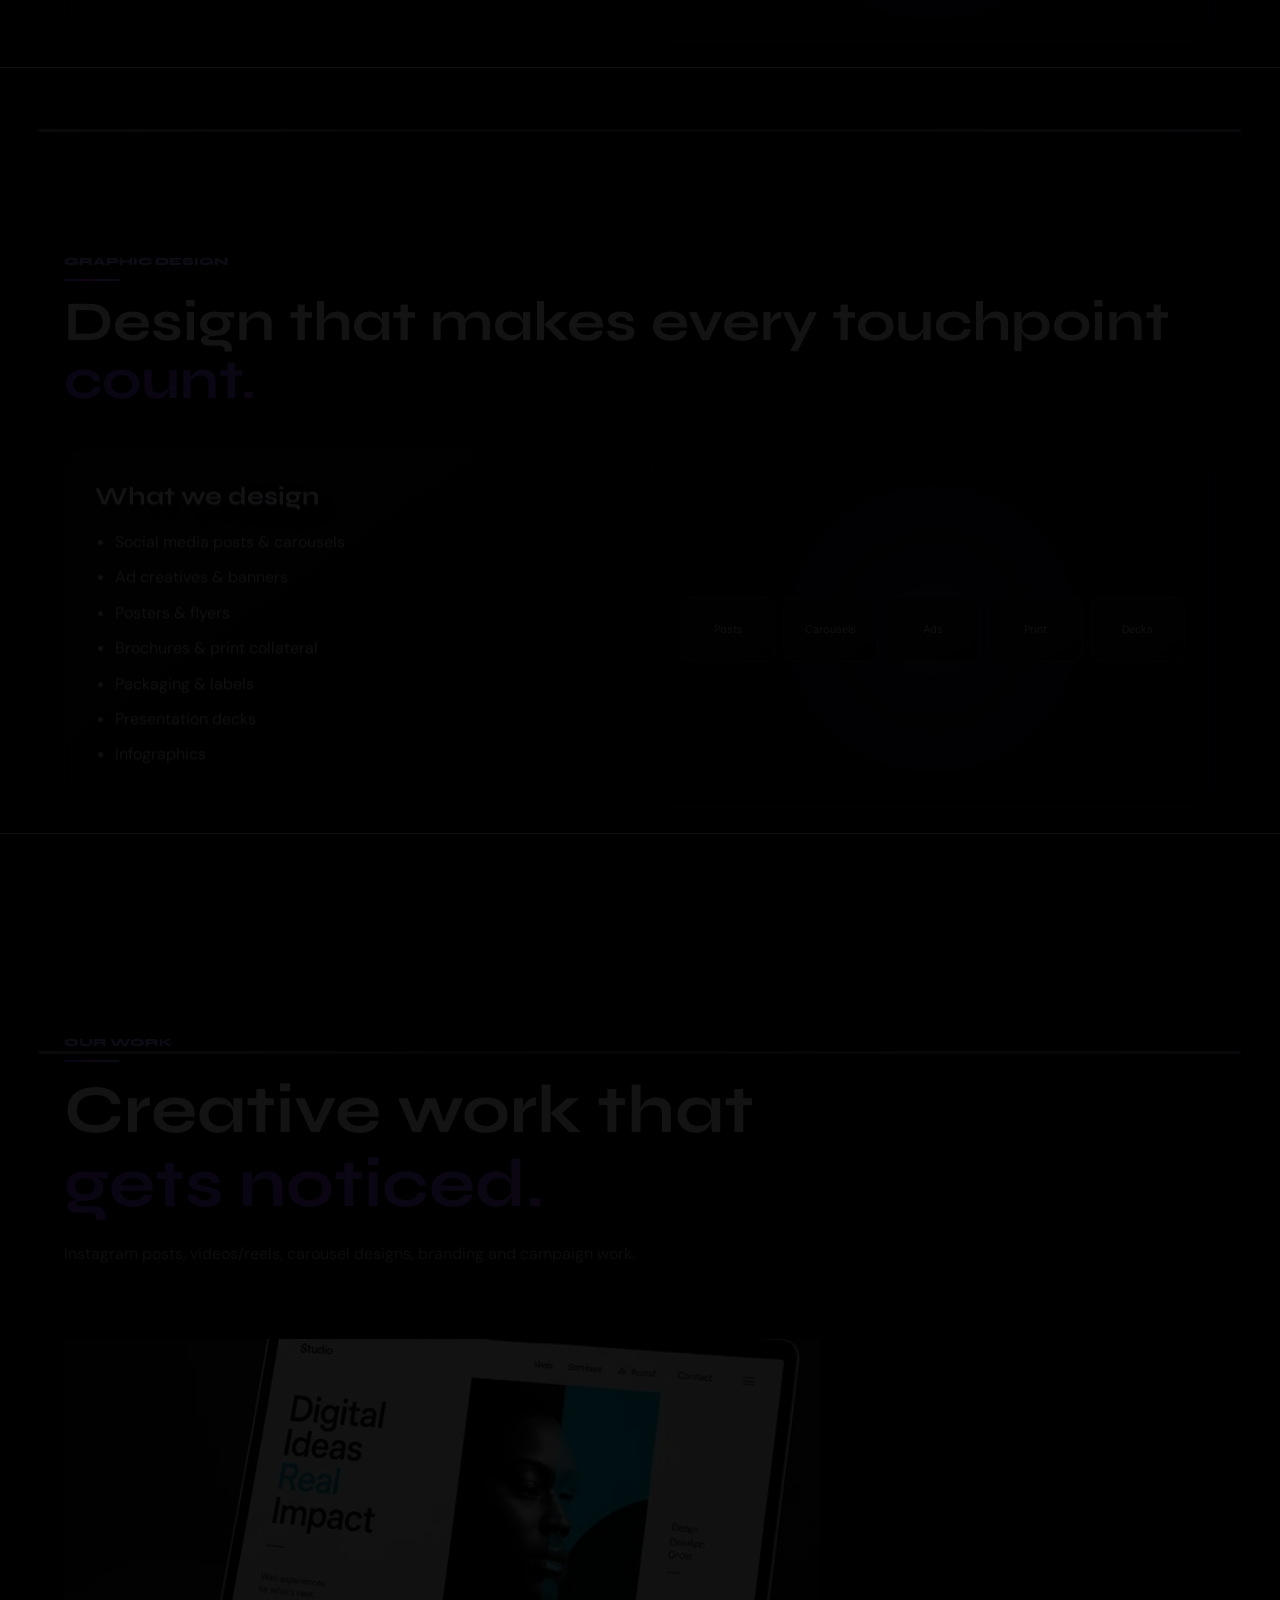
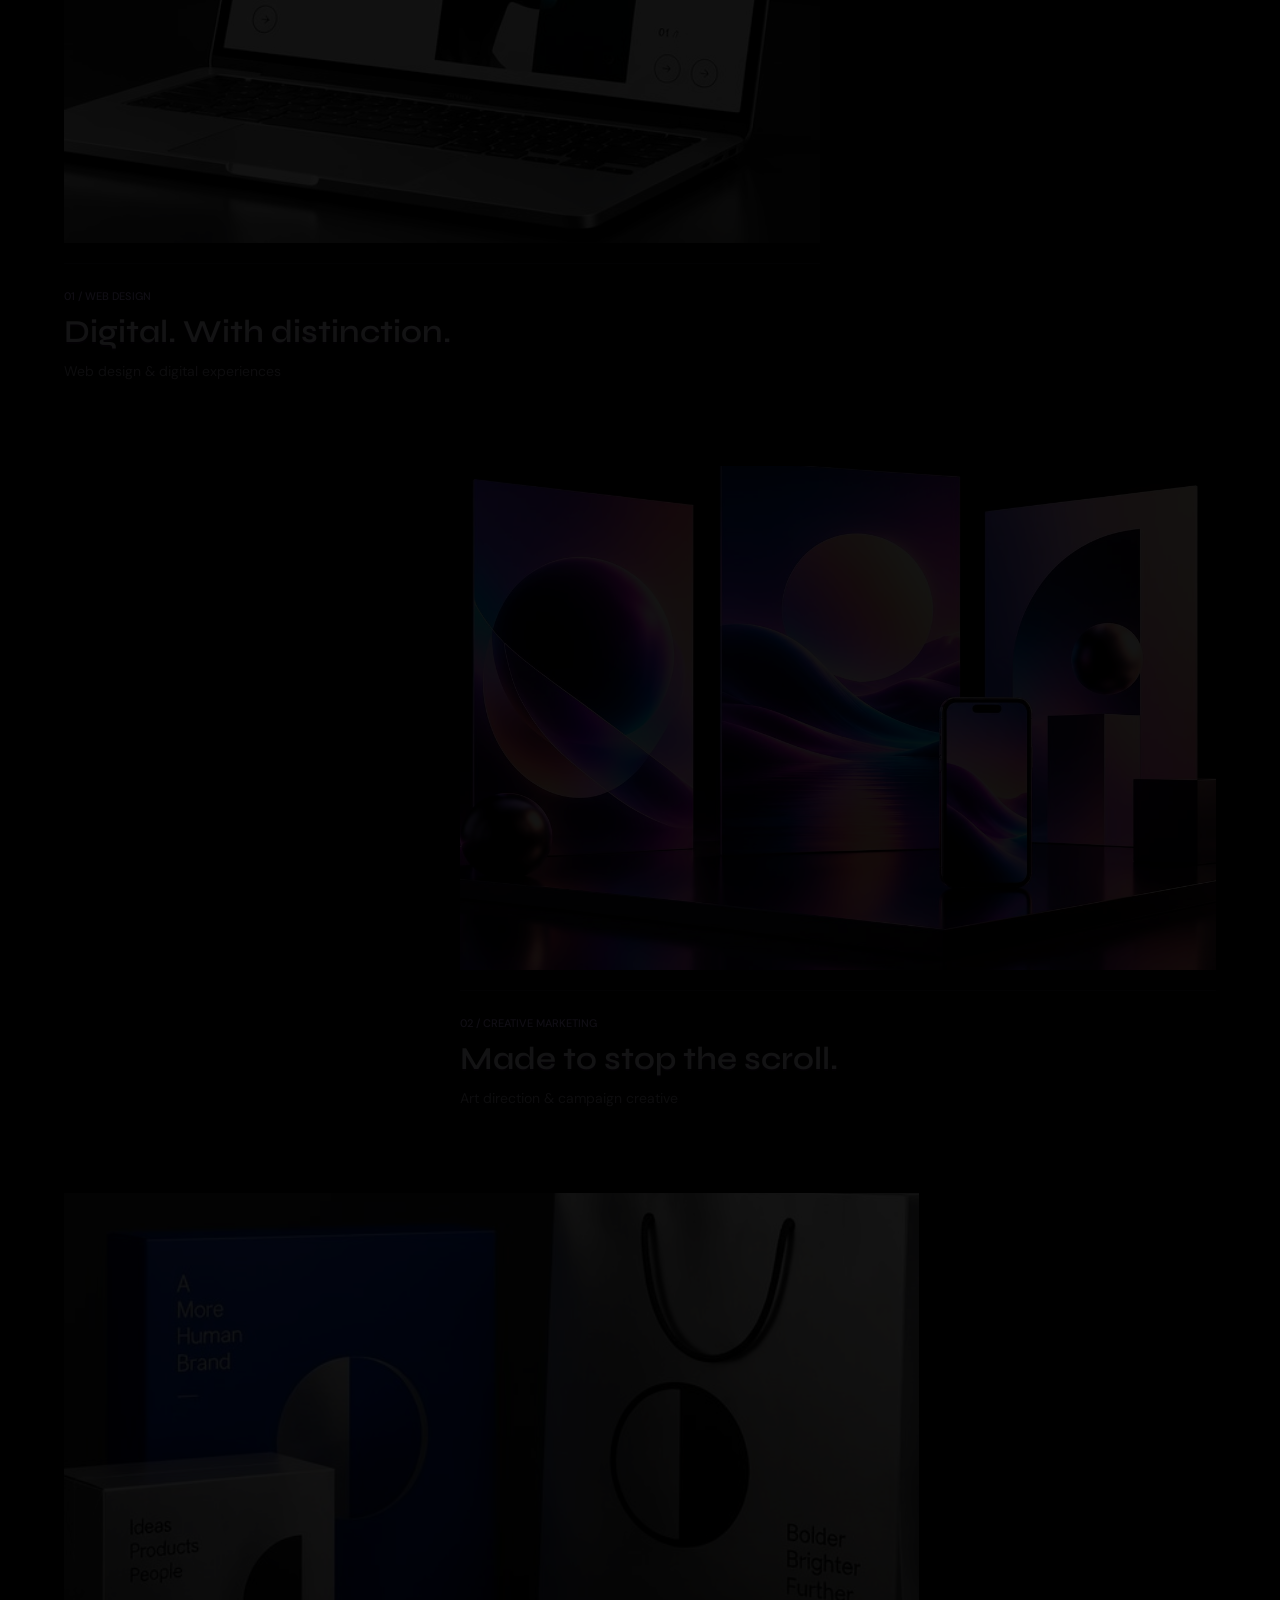
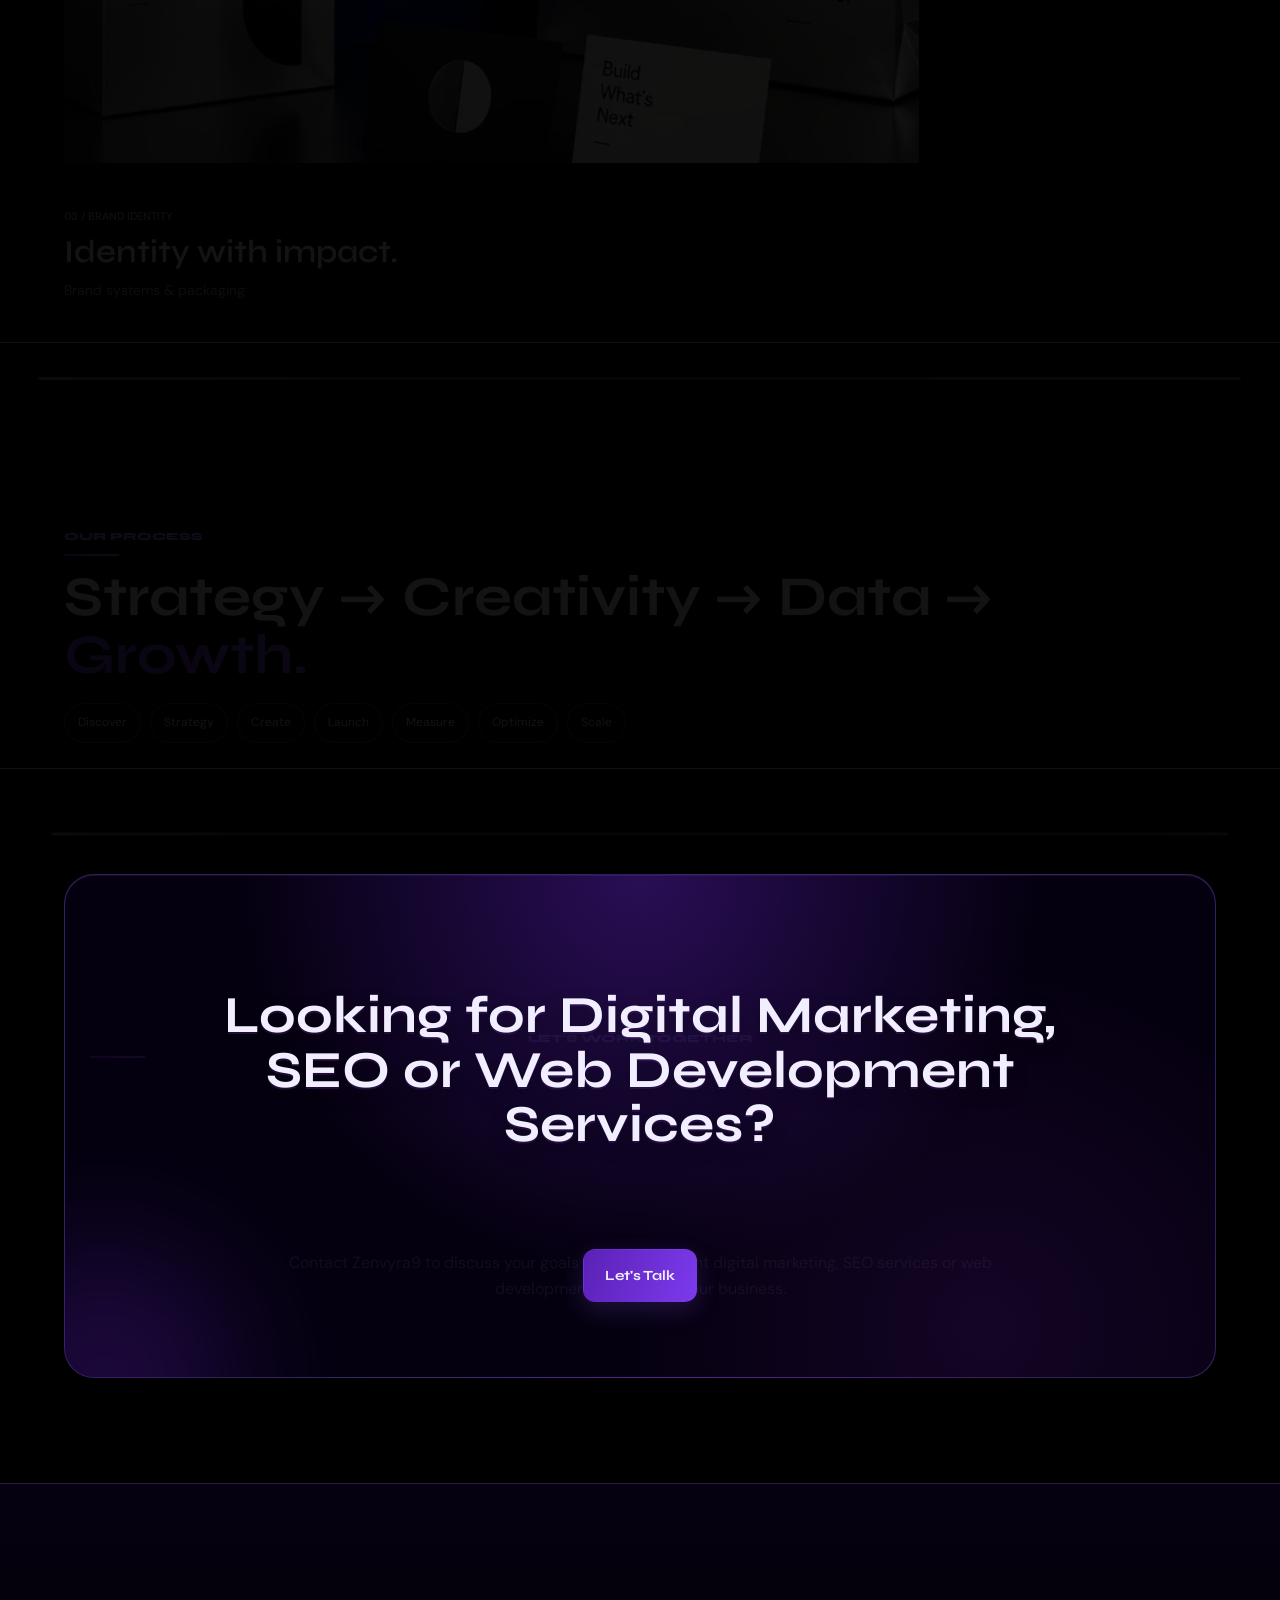
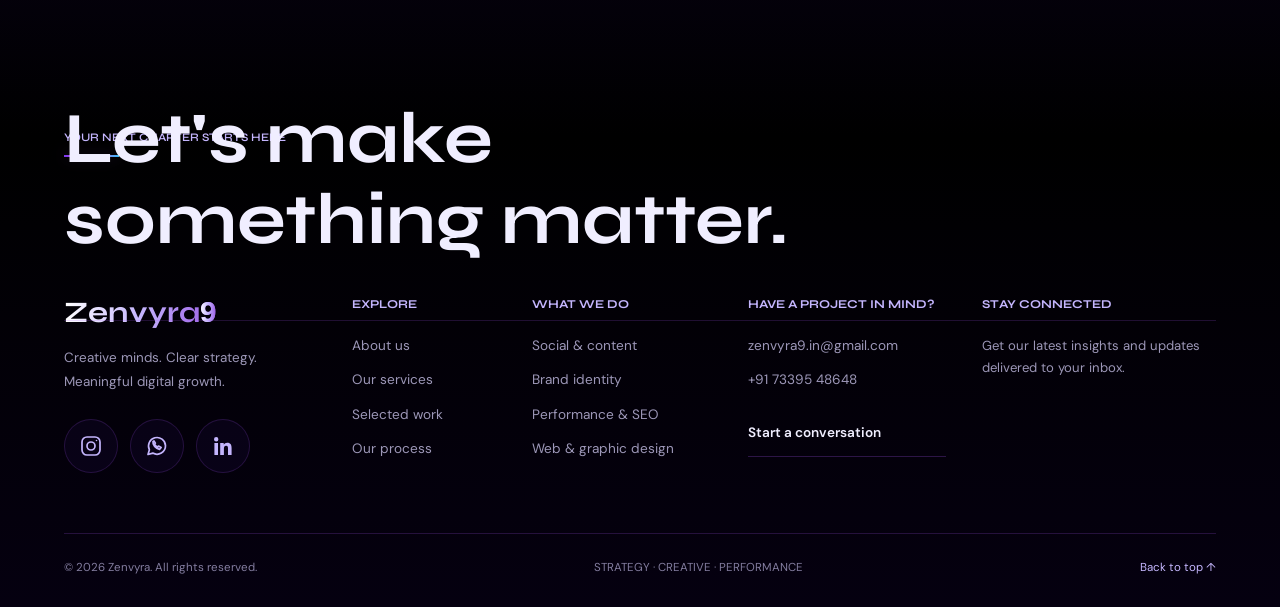
==== commit 49cd3028: "icon update2" ====
--- a/index.html
+++ b/index.html
@@ -24,7 +24,7 @@
       rel="icon"
       href="https://zenvyra9.vercel.app/assets/favicon.png"
       type="image/png"
-    /> 
+    />
 
     <!-- site name -->
     <meta name="og:site_name" content="Zenvyra9" />
